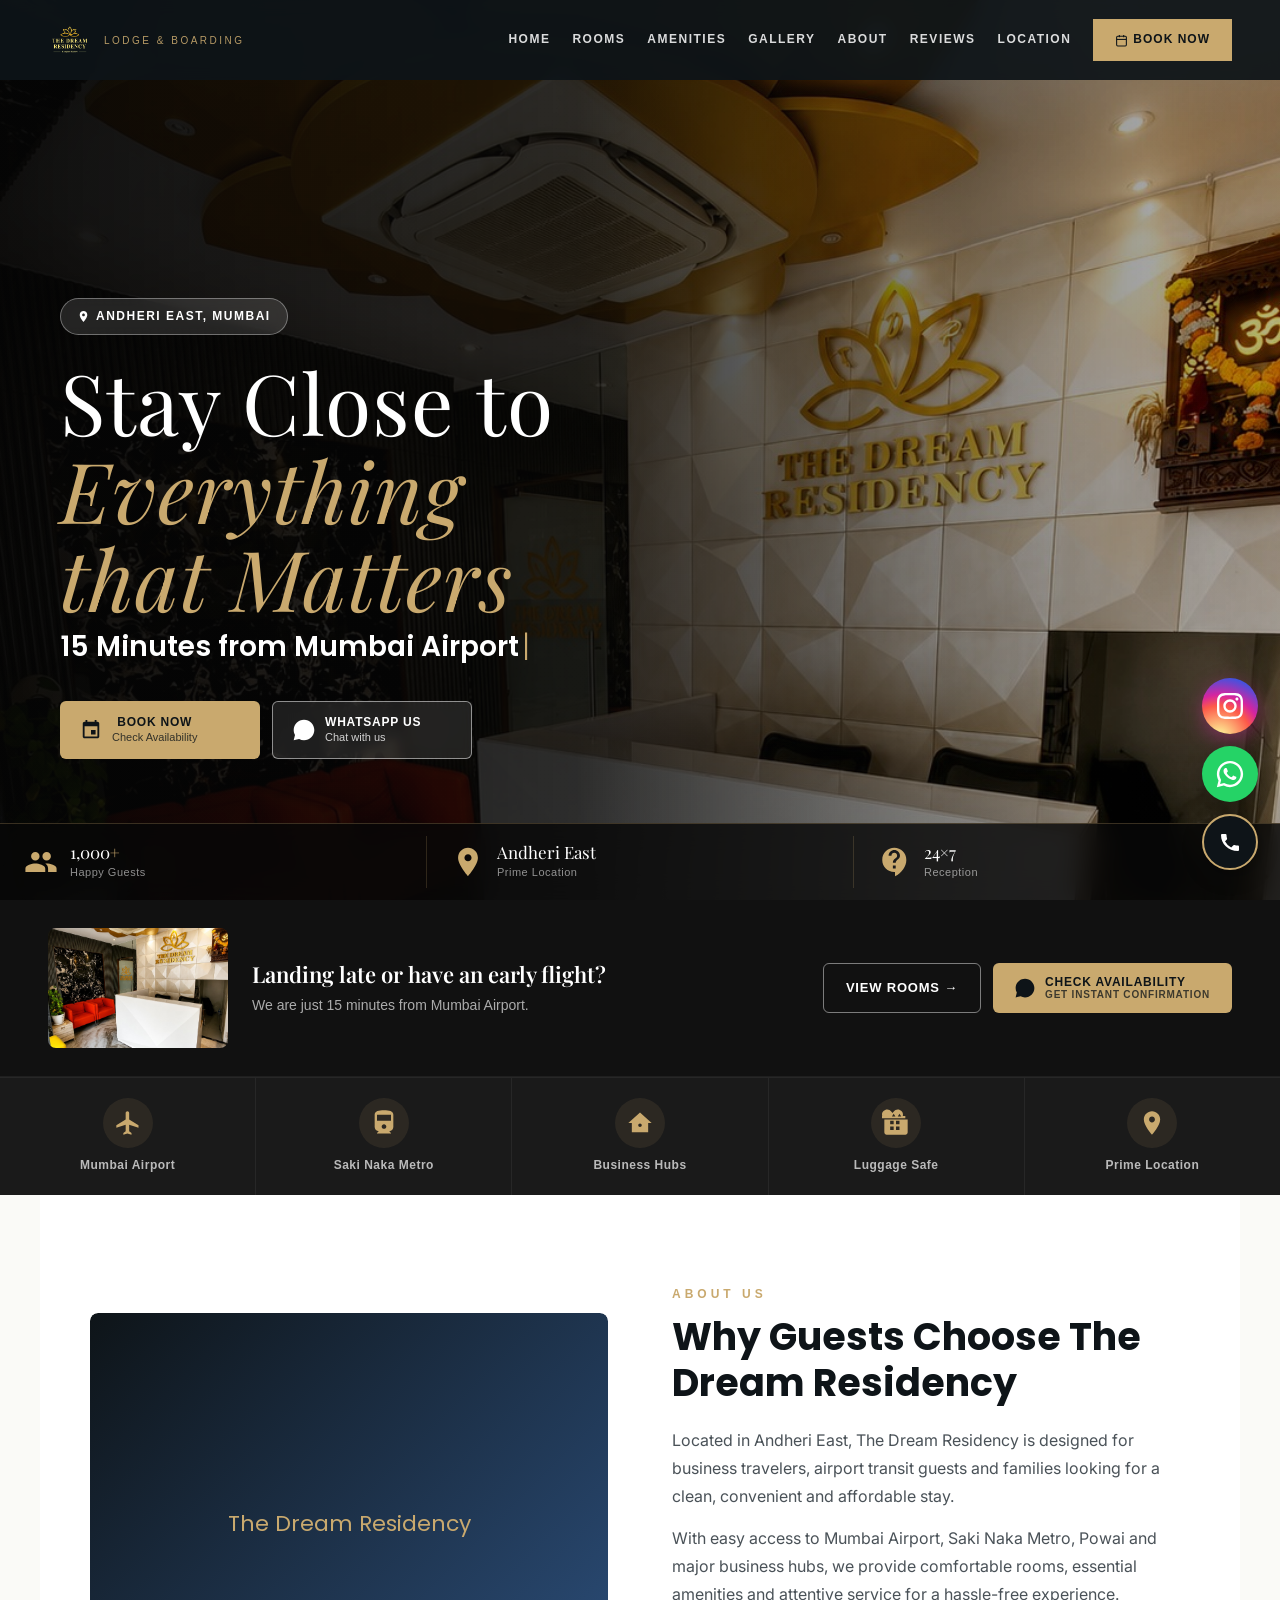
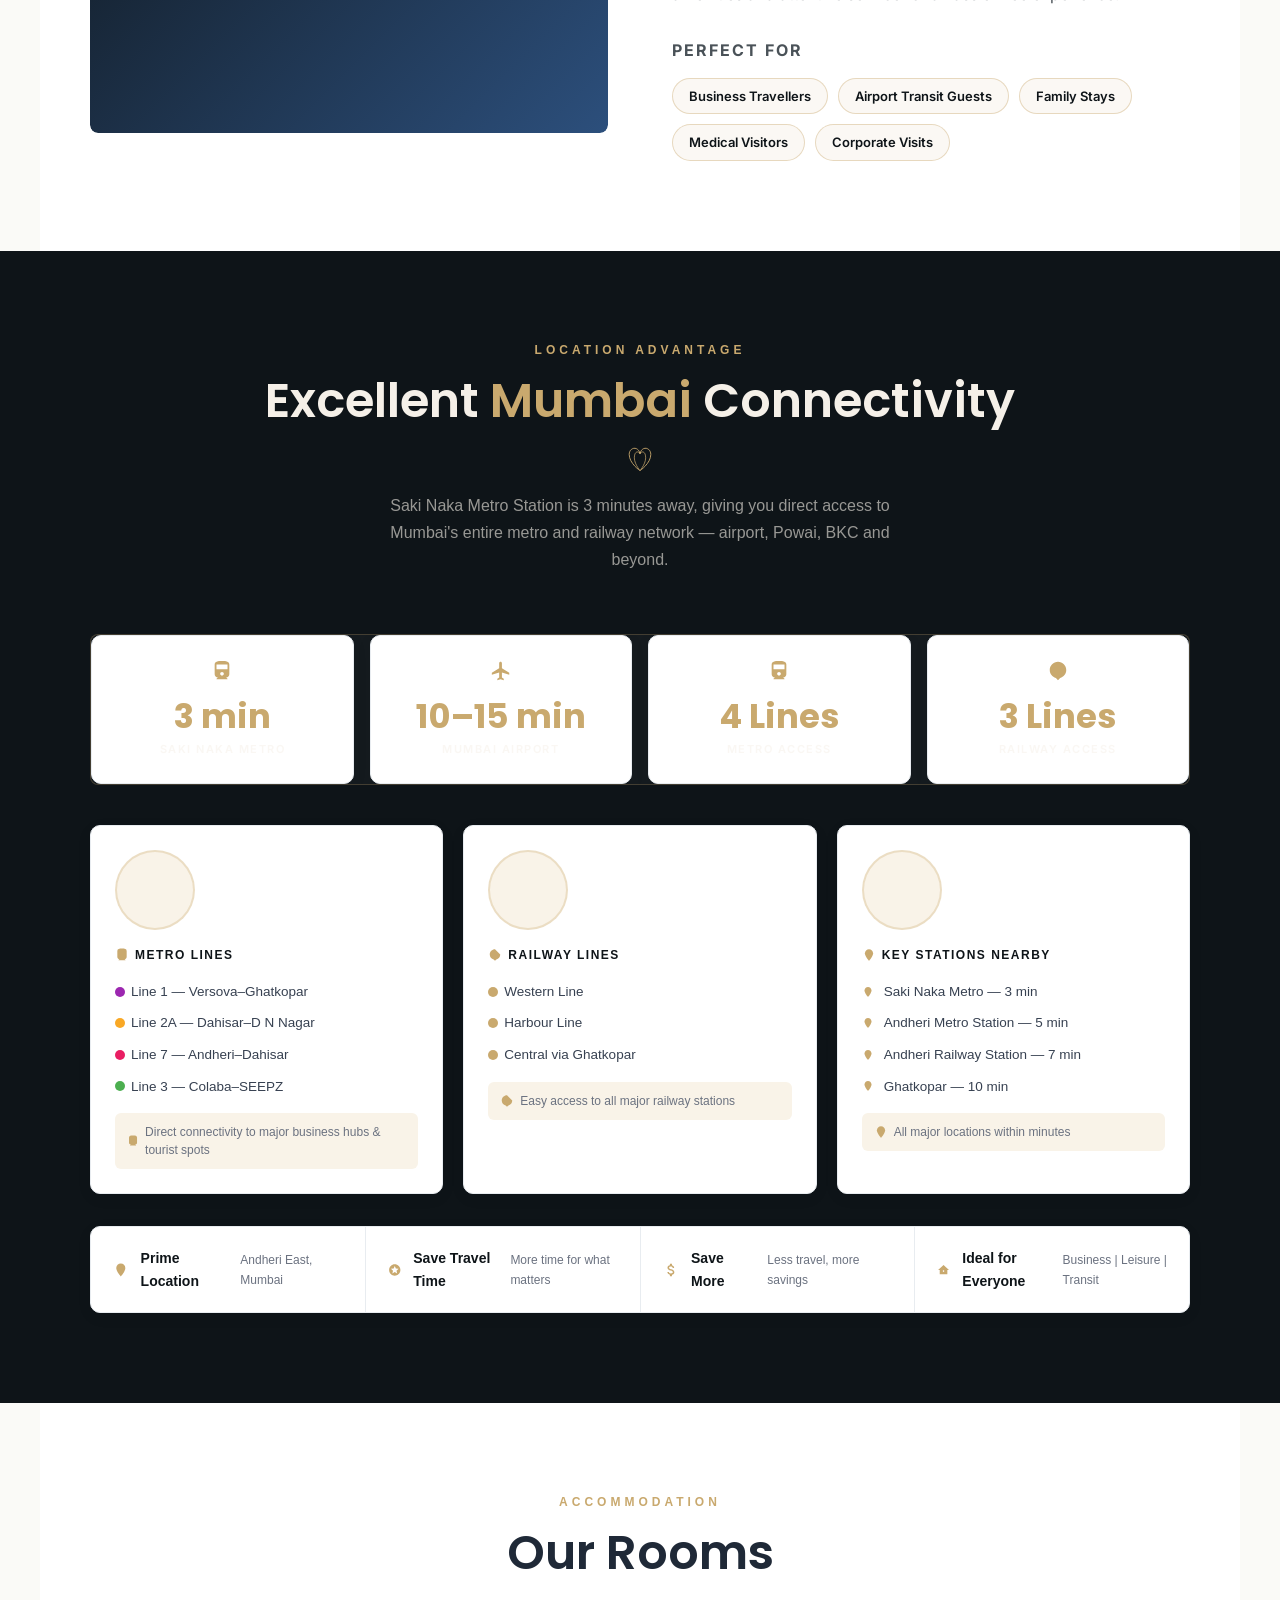
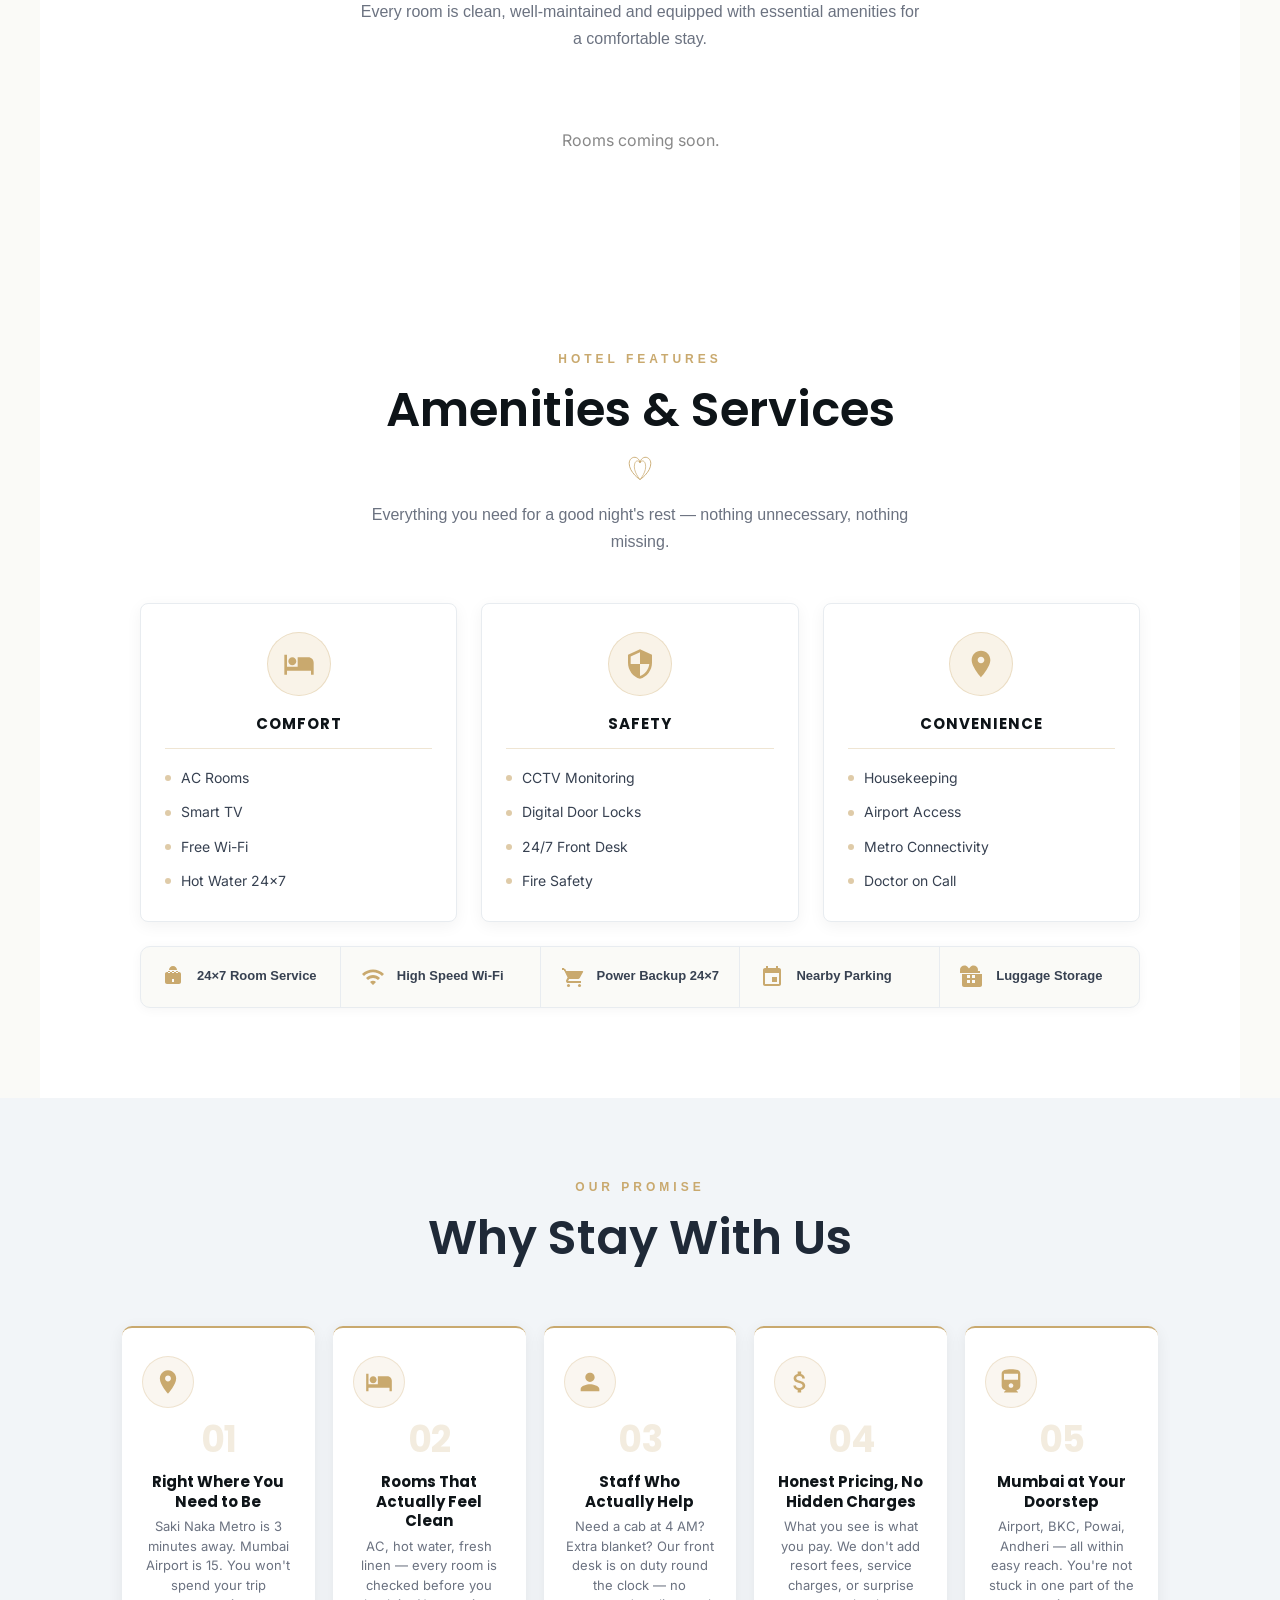
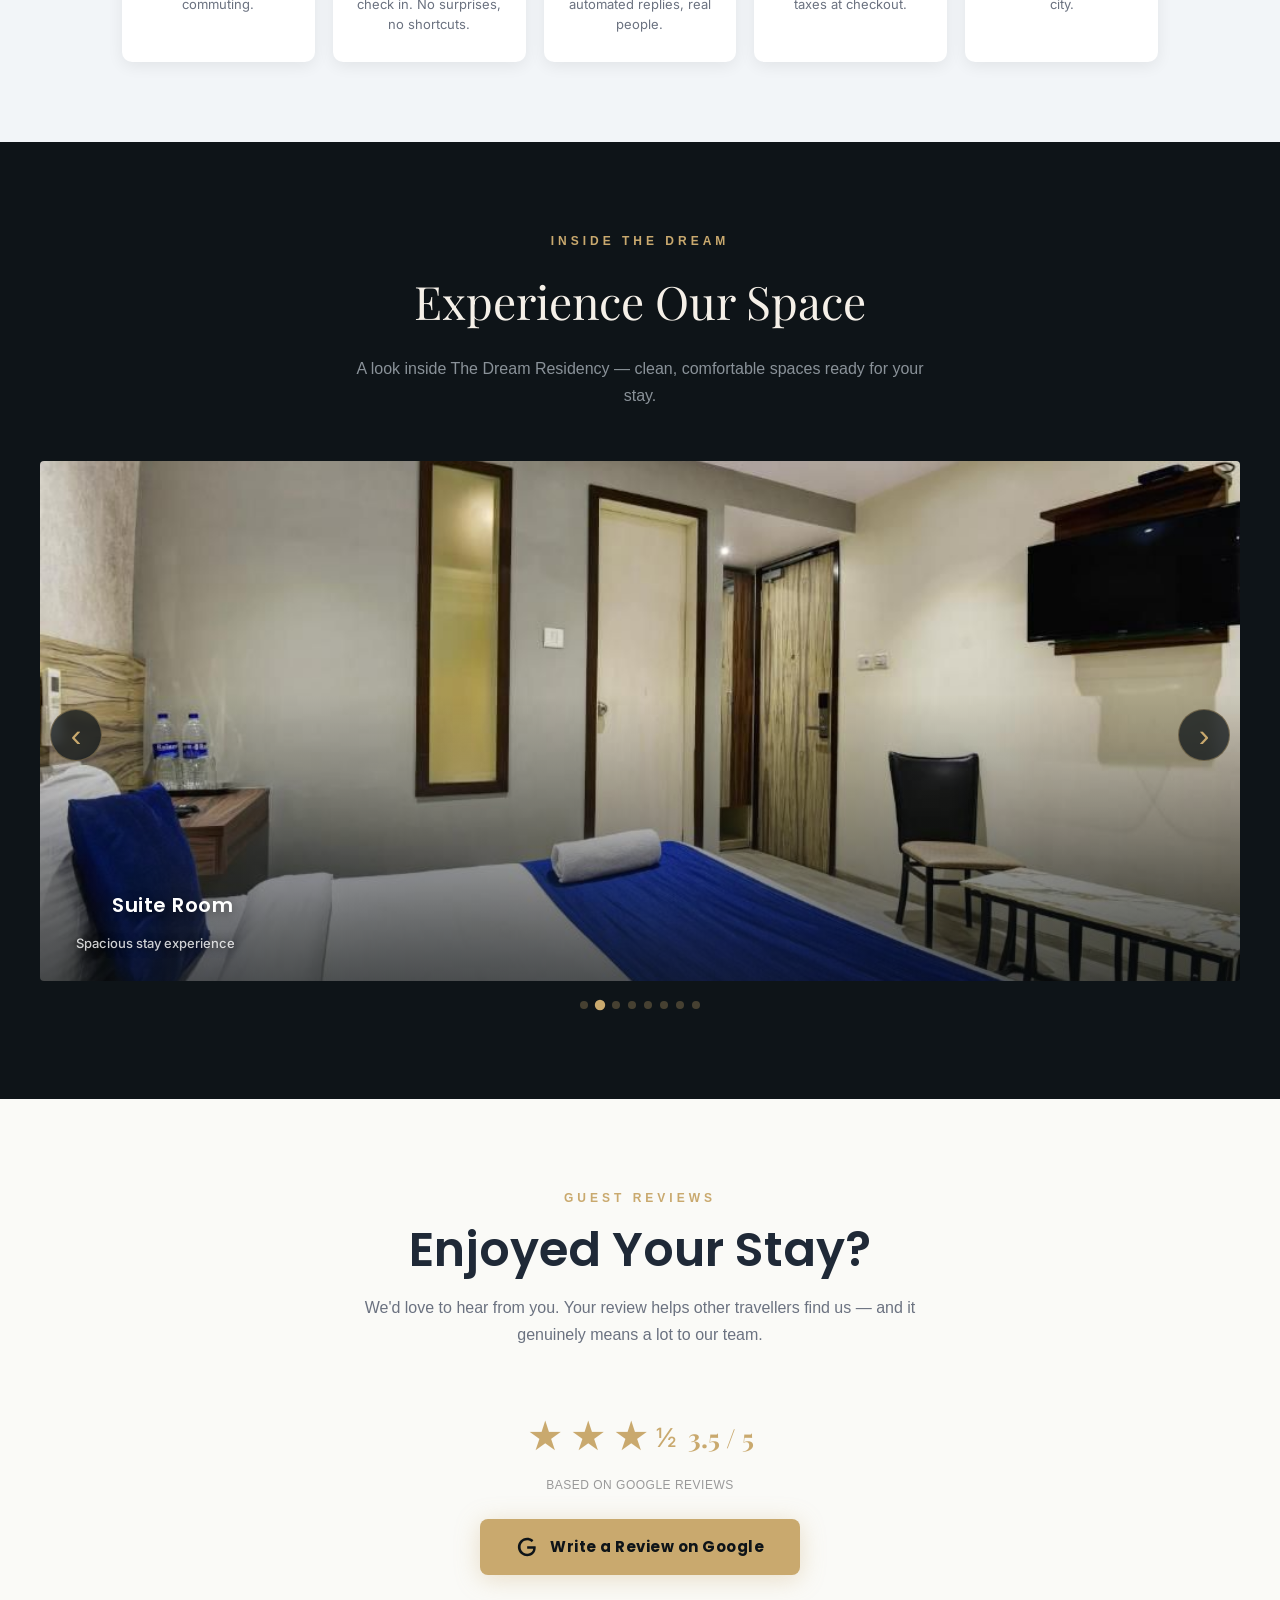
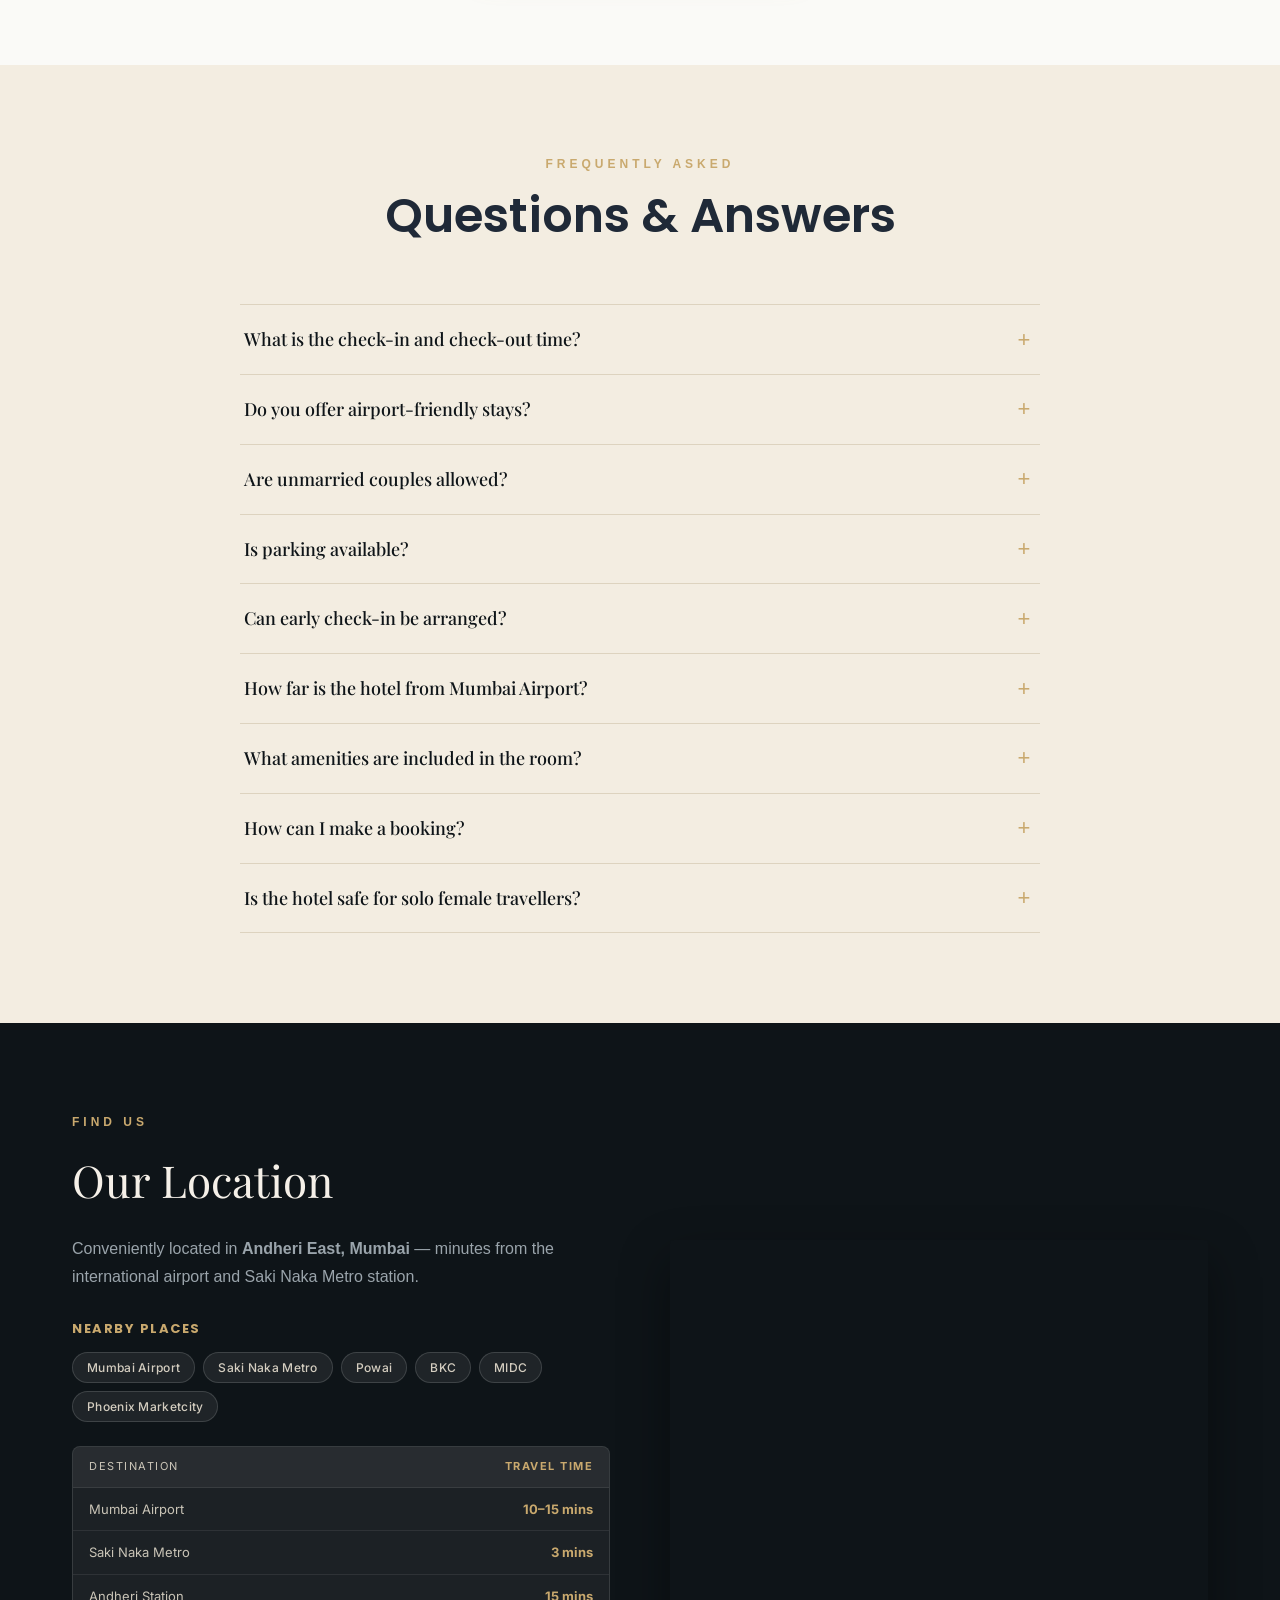
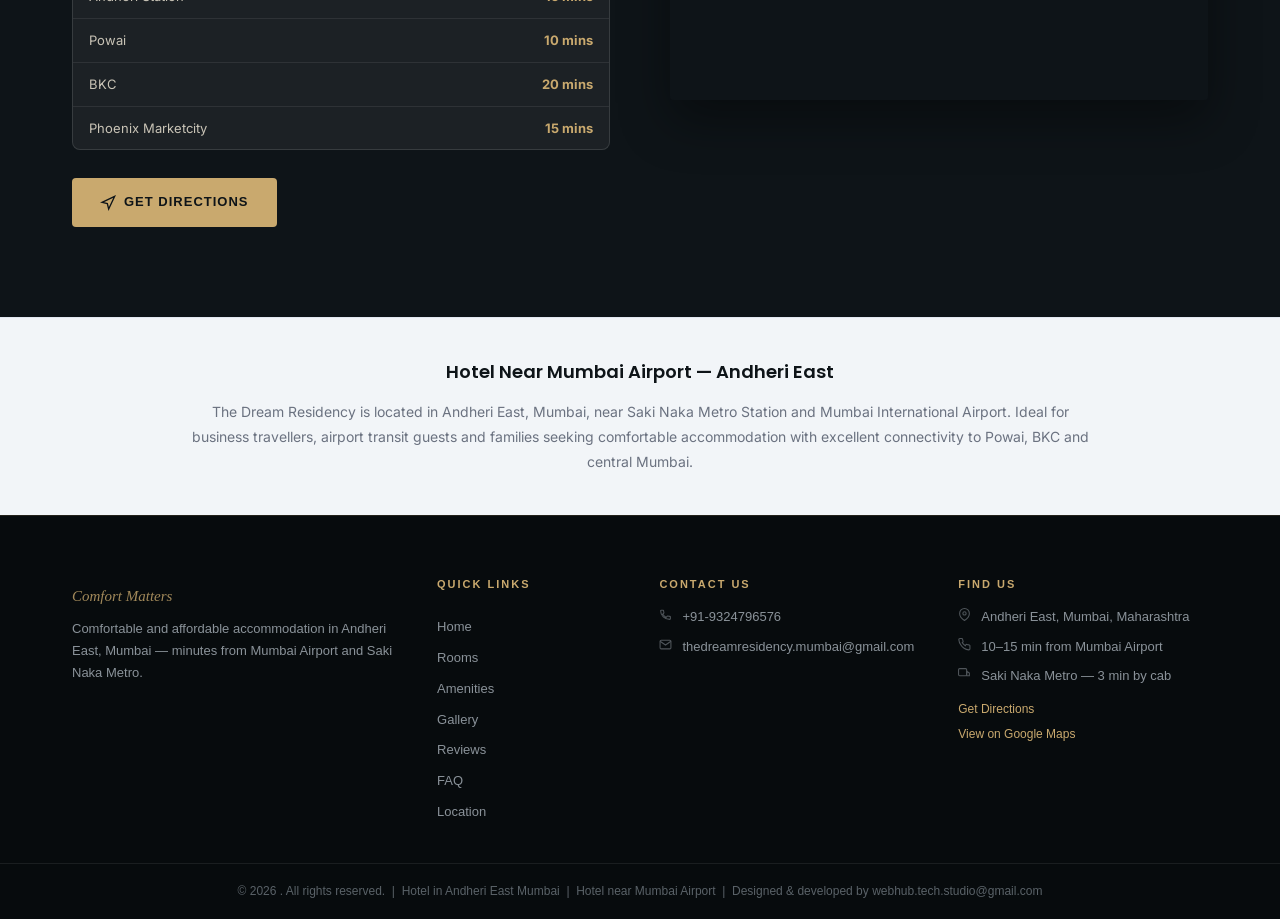
==== public/index.html @ a8d8da25 "first commit" ====
<!doctype html>
<html lang="en">

<head>
  <meta charset="utf-8" />
  <link rel="icon" type="image/png" href="favicon.png" />
  <meta name="viewport" content="width=device-width,initial-scale=1" />

  <!-- SEO -->
  <title>The Dream Residency | Hotel Near Mumbai Airport & Saki Naka Metro | Andheri East</title>
  <meta name="description"
    content="The Dream Residency — comfortable and affordable hotel in Andheri East, Mumbai. Clean AC rooms, near Mumbai Airport (10–15 min), Saki Naka Metro (3 min). Ideal for business, transit & family stays." />
  <meta name="keywords"
    content="Hotel near Mumbai Airport, Hotel Andheri East, Hotel near Saki Naka Metro, The Dream Residency, Budget hotel Mumbai, Hotel near BKC, Hotel near Powai, Airport transit hotel Mumbai, Andheri East accommodation" />
  <meta name="robots" content="index, follow" />
  <meta property="og:title" content="The Dream Residency | Hotel Near Mumbai Airport & Saki Naka Metro" />
  <meta property="og:description"
    content="Comfortable, affordable stays in Andheri East, Mumbai. Clean AC rooms, 10–15 min from airport, 3 min from Saki Naka Metro. Book direct." />
  <meta property="og:type" content="website" />
  <meta property="og:image" content="img/lobby.jpg" />
  <link rel="canonical" href="https://thedreamresidency.in/" />

  <link rel="preconnect" href="https://fonts.googleapis.com">
  <link rel="preconnect" href="https://fonts.gstatic.com" crossorigin>
  <link href="https://fonts.googleapis.com/css2?family=Poppins:wght@400;500;600;700&family=Inter:wght@400;500;600&family=Playfair+Display:wght@400;500;600;700&display=swap" rel="stylesheet">
  <link rel="stylesheet" href="styles.css" />
</head>

<body>

  <!-- ========== ANIMATED LOADER ========== -->
  <div id="siteLoader" class="site-loader">
    <div class="loader-rays">
      <span></span><span></span><span></span><span></span>
      <span></span><span></span><span></span><span></span>
    </div>
    <div class="loader-particles" id="loaderParticles"></div>
    <div class="loader-inner">
      <div class="loader-logo-stage">
        <div class="loader-glow-ring r1"></div>
        <div class="loader-glow-ring r2"></div>
        <div class="loader-glow-ring r3"></div>
        <img src="img/logo.png" alt="The Dream Residency" class="loader-logo" />
      </div>
      <div class="loader-tagline">Comfort Matters</div>
      <div class="loader-bar">
        <div class="loader-bar-fill"></div>
      </div>
    </div>
  </div>

  <!-- ========== FLOATING BUTTONS ========== -->
  <a id="instaBtn" href="https://instagram.com/thedreamresidency" class="float-insta" target="_blank" rel="noopener" aria-label="Follow on Instagram" title="Follow on Instagram">
    <svg xmlns="http://www.w3.org/2000/svg" viewBox="0 0 24 24" width="26" height="26" fill="white"><path d="M12 2.163c3.204 0 3.584.012 4.85.07 3.252.148 4.771 1.691 4.919 4.919.058 1.265.069 1.645.069 4.849 0 3.205-.012 3.584-.069 4.849-.149 3.225-1.664 4.771-4.919 4.919-1.266.058-1.644.07-4.85.07-3.204 0-3.584-.012-4.849-.07-3.26-.149-4.771-1.699-4.919-4.92-.058-1.265-.07-1.644-.07-4.849 0-3.204.013-3.583.07-4.849.149-3.227 1.664-4.771 4.919-4.919 1.266-.057 1.645-.069 4.849-.069zm0-2.163c-3.259 0-3.667.014-4.947.072-4.358.2-6.78 2.618-6.98 6.98-.059 1.281-.073 1.689-.073 4.948 0 3.259.014 3.668.072 4.948.2 4.358 2.618 6.78 6.98 6.98 1.281.058 1.689.072 4.948.072 3.259 0 3.668-.014 4.948-.072 4.354-.2 6.782-2.618 6.979-6.98.059-1.28.073-1.689.073-4.948 0-3.259-.014-3.667-.072-4.947-.196-4.354-2.617-6.78-6.979-6.98-1.281-.059-1.69-.073-4.949-.073zm0 5.838c-3.403 0-6.162 2.759-6.162 6.162s2.759 6.163 6.162 6.163 6.162-2.759 6.162-6.163c0-3.403-2.759-6.162-6.162-6.162zm0 10.162c-2.209 0-4-1.79-4-4 0-2.209 1.791-4 4-4s4 1.791 4 4c0 2.21-1.791 4-4 4zm6.406-11.845c-.796 0-1.441.645-1.441 1.44s.645 1.44 1.441 1.44c.795 0 1.439-.645 1.439-1.44s-.644-1.44-1.439-1.44z"/></svg>
  </a>
  <a id="waBtn" href="#" class="float-wa" target="_blank" rel="noopener" aria-label="Chat on WhatsApp" title="Chat on WhatsApp">
    <svg xmlns="http://www.w3.org/2000/svg" viewBox="0 0 32 32" width="28" height="28" fill="white">
      <path d="M16 1C7.73 1 1 7.73 1 16c0 2.65.69 5.14 1.9 7.31L1 31l7.88-1.87A15 15 0 0 0 16 31c8.27 0 15-6.73 15-15S24.27 1 16 1zm0 27.18a12.17 12.17 0 0 1-6.2-1.7l-.44-.27-4.67 1.1 1.15-4.56-.3-.46A12.2 12.2 0 1 1 16 28.18zm6.67-9.14c-.37-.18-2.16-1.06-2.49-1.18-.33-.12-.57-.18-.81.18-.24.36-.93 1.18-1.14 1.42-.2.24-.42.27-.79.09-.37-.18-1.57-.58-2.99-1.85-1.1-.98-1.85-2.19-2.06-2.56-.22-.36-.02-.56.16-.74.16-.16.37-.43.55-.64.18-.21.24-.36.37-.61.12-.24.06-.45-.03-.63-.09-.18-.81-1.96-1.12-2.68-.3-.7-.6-.6-.81-.61h-.7c-.24 0-.63.09-.96.45-.33.36-1.26 1.23-1.26 3s1.29 3.48 1.47 3.73c.18.24 2.54 3.88 6.15 5.44.86.37 1.53.59 2.05.76.86.27 1.65.23 2.27.14.69-.1 2.16-.88 2.46-1.73.3-.84.3-1.57.21-1.73-.09-.15-.33-.24-.7-.42z" />
    </svg>
  </a>
  <a id="callBtn" href="#" class="float-call" aria-label="Call us" title="Call Us Now">
    <svg xmlns="http://www.w3.org/2000/svg" viewBox="0 0 24 24" width="24" height="24" fill="white">
      <path d="M6.62 10.79a15.05 15.05 0 0 0 6.59 6.59l2.2-2.2a1 1 0 0 1 1.02-.24c1.12.37 2.33.57 3.57.57a1 1 0 0 1 1 1V20a1 1 0 0 1-1 1C10.18 21 3 13.82 3 5a1 1 0 0 1 1-1h3.5a1 1 0 0 1 1 1c0 1.25.2 2.45.57 3.57a1 1 0 0 1-.24 1.02l-2.21 2.2z" />
    </svg>
  </a>

  <!-- ========== NAV ========== -->
  <header class="nav" id="nav">
    <a href="#home" class="logo">
      <img src="img/logo.png" alt="The Dream Residency" class="nav-logo-img" />
      <div class="name">
        <span id="logoName">The Dream Residency</span>
        <span class="nav-lodge">Lodge &amp; Boarding</span>
        <small class="nav-tagline">Comfort Meets Convenience</small>
      </div>
    </a>
    <nav id="navLinks">
      <a href="#home">Home</a>
      <a href="#rooms">Rooms</a>
      <a href="#amenities">Amenities</a>
      <a href="#gallery">Gallery</a>
      <a href="#about">About</a>
      <a href="#reviews">Reviews</a>
      <a href="#location">Location</a>
      <button class="btn-book" onclick="openBookingModal()">
        <svg xmlns="http://www.w3.org/2000/svg" width="13" height="13" viewBox="0 0 24 24" fill="none" stroke="currentColor" stroke-width="2" style="vertical-align:middle;margin-right:5px"><rect x="3" y="4" width="18" height="18" rx="2"/><line x1="16" y1="2" x2="16" y2="6"/><line x1="8" y1="2" x2="8" y2="6"/><line x1="3" y1="10" x2="21" y2="10"/></svg>Book Now
      </button>
    </nav>
    <button class="menu-toggle" onclick="document.getElementById('navLinks').classList.toggle('open')">&#9776;</button>
  </header>

  <!-- ========== HERO V2 ========== -->
  <section id="home" class="hero hero-v2">
    <div class="hero-bg" id="heroBg"></div>
    <div class="hero-v2-overlay"></div>
    <div class="hero-v2-content">
      <div class="hero-v2-pill">
        <svg xmlns="http://www.w3.org/2000/svg" width="13" height="13" viewBox="0 0 24 24" fill="currentColor"><path d="M12 2C8.13 2 5 5.13 5 9c0 5.25 7 13 7 13s7-7.75 7-13c0-3.87-3.13-7-7-7zm0 9.5c-1.38 0-2.5-1.12-2.5-2.5s1.12-2.5 2.5-2.5 2.5 1.12 2.5 2.5-1.12 2.5-2.5 2.5z"/></svg>
        ANDHERI EAST, MUMBAI
      </div>
      <h1 class="hero-v2-headline">
        Stay Close to<br>
        <em class="hero-gold-line">Everything that Matters</em>
      </h1>
      <div class="hero-type-row">
        <span class="hero-typed-text" id="heroTypedV2"></span><span class="hero-type-cursor" aria-hidden="true">|</span>
      </div>
      <div class="hero-v2-ctas">
        <button class="hero-wa-btn hero-wa-btn--primary" onclick="openBookingModal()">
          <svg xmlns="http://www.w3.org/2000/svg" width="22" height="22" viewBox="0 0 24 24" fill="currentColor"><path d="M17 12h-5v5h5v-5zM16 1v2H8V1H6v2H5c-1.11 0-1.99.9-1.99 2L3 19c0 1.1.89 2 2 2h14c1.1 0 2-.9 2-2V5c0-1.1-.9-2-2-2h-1V1h-2zm3 18H5V8h14v11z"/></svg>
          <div class="hero-wa-text"><strong>BOOK NOW</strong><span>Check Availability</span></div>
        </button>
        <a class="hero-wa-btn hero-wa-btn--outline" id="heroCTAWA" href="#">
          <svg xmlns="http://www.w3.org/2000/svg" viewBox="0 0 32 32" width="22" height="22" fill="currentColor"><path d="M16 1C7.73 1 1 7.73 1 16c0 2.65.69 5.14 1.9 7.31L1 31l7.88-1.87A15 15 0 0 0 16 31c8.27 0 15-6.73 15-15S24.27 1 16 1zm6.67 20.04c-.37-.18-2.16-1.06-2.49-1.18-.33-.12-.57-.18-.81.18-.24.36-.93 1.18-1.14 1.42-.2.24-.42.27-.79.09-.37-.18-1.57-.58-2.99-1.85-1.1-.98-1.85-2.19-2.06-2.56-.22-.36-.02-.56.16-.74.16-.16.37-.43.55-.64.18-.21.24-.36.37-.61.12-.24.06-.45-.03-.63-.09-.18-.81-1.96-1.12-2.68-.3-.7-.6-.6-.81-.61h-.7c-.24 0-.63.09-.96.45-.33.36-1.26 1.23-1.26 3s1.29 3.48 1.47 3.73c.18.24 2.54 3.88 6.15 5.44.86.37 1.53.59 2.05.76.86.27 1.65.23 2.27.14.69-.1 2.16-.88 2.46-1.73.3-.84.3-1.57.21-1.73-.09-.15-.33-.24-.7-.42z"/></svg>
          <div class="hero-wa-text"><strong>WHATSAPP US</strong><span>Chat with us</span></div>
        </a>
      </div>
    </div>
    <!-- Stats bar overlaid on hero bottom -->
    <div class="hero-v2-stats">
      <div class="hvs-item">
        <svg class="hvs-ico" xmlns="http://www.w3.org/2000/svg" width="34" height="34" viewBox="0 0 24 24" fill="#c9a96e"><path d="M16 11c1.66 0 2.99-1.34 2.99-3S17.66 5 16 5c-1.66 0-3 1.34-3 3s1.34 3 3 3zm-8 0c1.66 0 2.99-1.34 2.99-3S9.66 5 8 5C6.34 5 5 6.34 5 8s1.34 3 3 3zm0 2c-2.33 0-7 1.17-7 3.5V19h14v-2.5c0-2.33-4.67-3.5-7-3.5zm8 0c-.29 0-.62.02-.97.05 1.16.84 1.97 1.97 1.97 3.45V19h6v-2.5c0-2.33-4.67-3.5-7-3.5z"/></svg>
        <div><div class="hvs-num"><span id="guestCount">100</span><span id="guestPlus" class="guest-plus">+</span></div><div class="hvs-lbl">Happy Guests</div></div>
      </div>
      <div class="hvs-sep"></div>
      <div class="hvs-item">
        <svg class="hvs-ico hvs-loc-ico" xmlns="http://www.w3.org/2000/svg" width="34" height="34" viewBox="0 0 24 24" fill="#c9a96e"><path d="M12 2C8.13 2 5 5.13 5 9c0 5.25 7 13 7 13s7-7.75 7-13c0-3.87-3.13-7-7-7zm0 9.5c-1.38 0-2.5-1.12-2.5-2.5s1.12-2.5 2.5-2.5 2.5 1.12 2.5 2.5-1.12 2.5-2.5 2.5z"/></svg>
        <div><div class="hvs-num">Andheri East</div><div class="hvs-lbl">Prime Location</div></div>
      </div>
      <div class="hvs-sep"></div>
      <div class="hvs-item">
        <svg class="hvs-ico" xmlns="http://www.w3.org/2000/svg" width="34" height="34" viewBox="0 0 24 24" fill="#c9a96e"><path d="M11.5 2C6.81 2 3 5.81 3 10.5S6.81 19 11.5 19h.5v3c4.86-2.34 8-7 8-11.5C20 5.81 16.19 2 11.5 2zm1 14.5h-2v-2h2v2zm0-4h-2c0-3.25 3-3 3-5 0-1.1-.9-2-2-2s-2 .9-2 2h-2c0-2.21 1.79-4 4-4s4 1.79 4 4c0 2.5-3 2.75-3 5z"/></svg>
        <div><div class="hvs-num">24×7</div><div class="hvs-lbl">Reception</div></div>
      </div>
    </div>
  </section>

  <!-- ========== AIRPORT BANNER ========== -->
  <section class="airport-section">
    <div class="airport-banner">
      <div class="airport-banner-img">
        <img src="img/lobby.jpg" alt="Mumbai Airport proximity" />
      </div>
      <div class="airport-banner-text">
        <h3>Landing late or have an early flight?</h3>
        <p>We are just 15 minutes from Mumbai Airport.</p>
      </div>
      <div class="airport-banner-actions">
        <a href="#rooms" class="airport-btn-outline">VIEW ROOMS &rarr;</a>
        <a class="airport-btn-gold" id="airportCTAWA" href="#">
          <svg xmlns="http://www.w3.org/2000/svg" viewBox="0 0 32 32" width="20" height="20" fill="currentColor"><path d="M16 1C7.73 1 1 7.73 1 16c0 2.65.69 5.14 1.9 7.31L1 31l7.88-1.87A15 15 0 0 0 16 31c8.27 0 15-6.73 15-15S24.27 1 16 1zm6.67 20.04c-.37-.18-2.16-1.06-2.49-1.18-.33-.12-.57-.18-.81.18-.24.36-.93 1.18-1.14 1.42-.2.24-.42.27-.79.09-.37-.18-1.57-.58-2.99-1.85-1.1-.98-1.85-2.19-2.06-2.56-.22-.36-.02-.56.16-.74.16-.16.37-.43.55-.64.18-.21.24-.36.37-.61.12-.24.06-.45-.03-.63-.09-.18-.81-1.96-1.12-2.68-.3-.7-.6-.6-.81-.61h-.7c-.24 0-.63.09-.96.45-.33.36-1.26 1.23-1.26 3s1.29 3.48 1.47 3.73c.18.24 2.54 3.88 6.15 5.44.86.37 1.53.59 2.05.76.86.27 1.65.23 2.27.14.69-.1 2.16-.88 2.46-1.73.3-.84.3-1.57.21-1.73-.09-.15-.33-.24-.7-.42z"/></svg>
          <div><strong>CHECK AVAILABILITY</strong><span>Get Instant Confirmation</span></div>
        </a>
      </div>
    </div>
    <div class="hero-icon-strip">
      <div class="his-item">
        <div class="his-icon-wrap"><svg xmlns="http://www.w3.org/2000/svg" width="28" height="28" viewBox="0 0 24 24" fill="#c9a96e"><path d="M21 16v-2l-8-5V3.5c0-.83-.67-1.5-1.5-1.5S10 2.67 10 3.5V9l-8 5v2l8-2.5V19l-2 1.5V22l3.5-1 3.5 1v-1.5L13 19v-5.5l8 2.5z"/></svg></div>
        <span>Mumbai Airport</span>
      </div>
      <div class="his-item">
        <div class="his-icon-wrap"><svg xmlns="http://www.w3.org/2000/svg" width="28" height="28" viewBox="0 0 24 24" fill="#c9a96e"><path d="M4 15.5C4 17.43 5.57 19 7.5 19L6 20.5v.5h12v-.5L16.5 19c1.93 0 3.5-1.57 3.5-3.5V5c0-3.5-3.58-4-8-4s-8 .5-8 4v10.5zm8 1.5c-1.1 0-2-.9-2-2s.9-2 2-2 2 .9 2 2-.9 2-2 2zm6-7H6V5h12v5z"/></svg></div>
        <span>Saki Naka Metro</span>
      </div>
      <div class="his-item">
        <div class="his-icon-wrap"><svg xmlns="http://www.w3.org/2000/svg" width="28" height="28" viewBox="0 0 24 24" fill="#c9a96e"><path d="M12 3L2 12h3v8h14v-8h3L12 3zm0 12.5c-.83 0-1.5-.67-1.5-1.5s.67-1.5 1.5-1.5 1.5.67 1.5 1.5-.67 1.5-1.5 1.5z"/></svg></div>
        <span>Business Hubs</span>
      </div>
      <div class="his-item">
        <div class="his-icon-wrap"><svg xmlns="http://www.w3.org/2000/svg" width="28" height="28" viewBox="0 0 24 24" fill="#c9a96e"><path d="M20 6h-2.18c.07-.44.18-.88.18-1.33C18 2.54 15.96.5 13.5.5c-1.4 0-2.63.69-3.4 1.74L9 3.5 7.9 2.24C7.13 1.19 5.9.5 4.5.5 2.04.5 0 2.54 0 4.67c0 .45.11.89.18 1.33H0v2h20v-2zm-8.5.5h-3l1.5-2.5L11.5 6.5zm5 0h-3l1.5-2.5 1.5 2.5zM2 9v11c0 1.1.9 2 2 2h16c1.1 0 2-.9 2-2V9H2zm8 9H7v-3h3v3zm0-5H7v-3h3v3zm5 5h-3v-3h3v3zm0-5h-3v-3h3v3z"/></svg></div>
        <span>Luggage Safe</span>
      </div>
      <div class="his-item">
        <div class="his-icon-wrap"><svg xmlns="http://www.w3.org/2000/svg" width="28" height="28" viewBox="0 0 24 24" fill="#c9a96e"><path d="M12 2C8.13 2 5 5.13 5 9c0 5.25 7 13 7 13s7-7.75 7-13c0-3.87-3.13-7-7-7zm0 9.5c-1.38 0-2.5-1.12-2.5-2.5s1.12-2.5 2.5-2.5 2.5 1.12 2.5 2.5-1.12 2.5-2.5 2.5z"/></svg></div>
        <span>Prime Location</span>
      </div>
    </div>
  </section>

  <!-- ========== ABOUT ========== -->
  <section id="about" class="section about-section">
    <div class="about-inner">
      <div id="aboutImgWrap" class="about-img-wrap reveal reveal-left">
        <div class="about-img-placeholder">The Dream Residency</div>
      </div>
      <div class="about-text-col reveal reveal-right">
        <span class="eyebrow">About Us</span>
        <h2>Why Guests Choose The Dream Residency</h2>
        <p>Located in Andheri East, The Dream Residency is designed for business travelers, airport transit guests and families looking for a clean, convenient and affordable stay.</p>
        <p>With easy access to Mumbai Airport, Saki Naka Metro, Powai and major business hubs, we provide comfortable rooms, essential amenities and attentive service for a hassle-free experience.</p>
        <div class="perfect-for">
          <p class="pf-label">Perfect For</p>
          <div class="pf-chips">
            <span>Business Travellers</span>
            <span>Airport Transit Guests</span>
            <span>Family Stays</span>
            <span>Medical Visitors</span>
            <span>Corporate Visits</span>
          </div>
        </div>
      </div>
    </div>
  </section>

  <!-- ========== CONNECTIVITY ========== -->
  <section class="connectivity-section">
    <div class="connectivity-inner">
      <div class="section-title reveal reveal-up">
        <span class="eyebrow">Location Advantage</span>
        <h2>Excellent <span class="conn-gold">Mumbai</span> Connectivity</h2>
        <div class="section-lotus" aria-hidden="true">
          <svg xmlns="http://www.w3.org/2000/svg" width="36" height="36" viewBox="0 0 100 100" fill="none"><path d="M50 85 C50 85 20 65 20 40 C20 28 30 20 40 24 C44 26 48 30 50 36 C52 30 56 26 60 24 C70 20 80 28 80 40 C80 65 50 85 50 85Z" stroke="#c9a96e" stroke-width="2.5" fill="none"/><path d="M50 85 C50 85 30 62 35 42 C37 34 42 30 50 36 C58 30 63 34 65 42 C70 62 50 85 50 85Z" stroke="#c9a96e" stroke-width="2" fill="none"/><circle cx="50" cy="36" r="3" fill="#c9a96e"/></svg>
        </div>
        <p class="section-sub">Saki Naka Metro Station is 3 minutes away, giving you direct access to Mumbai's entire metro and railway network — airport, Powai, BKC and beyond.</p>
      </div>

      <div class="conn-stat-row reveal-stagger">
        <div class="conn-stat-card">
          <div class="conn-stat-ico"><svg xmlns="http://www.w3.org/2000/svg" width="22" height="22" viewBox="0 0 24 24" fill="#c9a96e"><path d="M4 15.5C4 17.43 5.57 19 7.5 19L6 20.5v.5h12v-.5L16.5 19c1.93 0 3.5-1.57 3.5-3.5V5c0-3.5-3.58-4-8-4s-8 .5-8 4v10.5zm8 1.5c-1.1 0-2-.9-2-2s.9-2 2-2 2 .9 2 2-.9 2-2 2zm6-7H6V5h12v5z"/></svg></div>
          <div class="conn-stat-num">3 min</div>
          <div class="conn-stat-label">SAKI NAKA METRO</div>
        </div>
        <div class="conn-stat-card">
          <div class="conn-stat-ico"><svg xmlns="http://www.w3.org/2000/svg" width="22" height="22" viewBox="0 0 24 24" fill="#c9a96e"><path d="M21 16v-2l-8-5V3.5c0-.83-.67-1.5-1.5-1.5S10 2.67 10 3.5V9l-8 5v2l8-2.5V19l-2 1.5V22l3.5-1 3.5 1v-1.5L13 19v-5.5l8 2.5z"/></svg></div>
          <div class="conn-stat-num">10–15 min</div>
          <div class="conn-stat-label">MUMBAI AIRPORT</div>
        </div>
        <div class="conn-stat-card">
          <div class="conn-stat-ico"><svg xmlns="http://www.w3.org/2000/svg" width="22" height="22" viewBox="0 0 24 24" fill="#c9a96e"><path d="M4 15.5C4 17.43 5.57 19 7.5 19L6 20.5v.5h12v-.5L16.5 19c1.93 0 3.5-1.57 3.5-3.5V5c0-3.5-3.58-4-8-4s-8 .5-8 4v10.5zm8 1.5c-1.1 0-2-.9-2-2s.9-2 2-2 2 .9 2 2-.9 2-2 2zm6-7H6V5h12v5z"/></svg></div>
          <div class="conn-stat-num">4 Lines</div>
          <div class="conn-stat-label">METRO ACCESS</div>
        </div>
        <div class="conn-stat-card">
          <div class="conn-stat-ico"><svg xmlns="http://www.w3.org/2000/svg" width="22" height="22" viewBox="0 0 24 24" fill="#c9a96e"><path d="M12 2c-4.97 0-9 4.03-9 9 0 4.17 2.84 7.67 6.69 8.69L12 22l2.31-2.31C18.16 18.67 21 15.17 21 11c0-4.97-4.03-9-9-9z"/></svg></div>
          <div class="conn-stat-num">3 Lines</div>
          <div class="conn-stat-label">RAILWAY ACCESS</div>
        </div>
      </div>

      <div class="conn-grid-v2 reveal-stagger">
        <div class="conn-card-v2">
          <div class="conn-card-imgbox" id="connImgMetro">
            <img src="https://cdn.pnggallery.com/wp-content/uploads/mumbai-metro-logo-04.png" alt="Mumbai Metro" style="width:100%;height:100%;object-fit:contain;border-radius:inherit;padding:8px;background:#fff;" onerror="this.style.display='none'" />
          </div>
          <h4 class="conn-card-head">
            <svg xmlns="http://www.w3.org/2000/svg" width="14" height="14" viewBox="0 0 24 24" fill="#c9a96e" style="margin-right:6px;vertical-align:middle"><path d="M4 15.5C4 17.43 5.57 19 7.5 19L6 20.5v.5h12v-.5L16.5 19c1.93 0 3.5-1.57 3.5-3.5V5c0-3.5-3.58-4-8-4s-8 .5-8 4v10.5z"/></svg>
            METRO LINES
          </h4>
          <ul class="conn-card-list">
            <li><span class="metro-dot" style="background:#9c27b0"></span>Line 1 — Versova–Ghatkopar</li>
            <li><span class="metro-dot" style="background:#f9a825"></span>Line 2A — Dahisar–D N Nagar</li>
            <li><span class="metro-dot" style="background:#e91e63"></span>Line 7 — Andheri–Dahisar</li>
            <li><span class="metro-dot" style="background:#4caf50"></span>Line 3 — Colaba–SEEPZ</li>
          </ul>
          <div class="conn-card-note">
            <svg xmlns="http://www.w3.org/2000/svg" width="14" height="14" viewBox="0 0 24 24" fill="#c9a96e"><path d="M4 15.5C4 17.43 5.57 19 7.5 19L6 20.5v.5h12v-.5L16.5 19c1.93 0 3.5-1.57 3.5-3.5V5c0-3.5-3.58-4-8-4s-8 .5-8 4v10.5z"/></svg>
            Direct connectivity to major business hubs &amp; tourist spots
          </div>
        </div>
        <div class="conn-card-v2">
          <div class="conn-card-imgbox" id="connImgRailway">
            <img src="https://e7.pngegg.com/pngimages/1022/336/png-clipart-train-rail-transport-m-indicator-mumbai-suburban-railway-public-transport-timetable-train-text-trademark-thumbnail.png" alt="Mumbai Suburban Railway" style="width:100%;height:100%;object-fit:contain;border-radius:inherit;padding:8px;background:#fff;" onerror="this.style.display='none'" />
          </div>
          <h4 class="conn-card-head">
            <svg xmlns="http://www.w3.org/2000/svg" width="14" height="14" viewBox="0 0 24 24" fill="#c9a96e" style="margin-right:6px;vertical-align:middle"><path d="M12 2c-4.97 0-9 4.03-9 9 0 4.17 2.84 7.67 6.69 8.69L12 22l2.31-2.31C18.16 18.67 21 15.17 21 11z"/></svg>
            RAILWAY LINES
          </h4>
          <ul class="conn-card-list">
            <li><span class="metro-dot" style="background:#c9a96e"></span>Western Line</li>
            <li><span class="metro-dot" style="background:#c9a96e"></span>Harbour Line</li>
            <li><span class="metro-dot" style="background:#c9a96e"></span>Central via Ghatkopar</li>
          </ul>
          <div class="conn-card-note">
            <svg xmlns="http://www.w3.org/2000/svg" width="14" height="14" viewBox="0 0 24 24" fill="#c9a96e"><path d="M12 2c-4.97 0-9 4.03-9 9 0 4.17 2.84 7.67 6.69 8.69L12 22l2.31-2.31C18.16 18.67 21 15.17 21 11z"/></svg>
            Easy access to all major railway stations
          </div>
        </div>
        <div class="conn-card-v2">
          <div class="conn-card-imgbox" id="connImgStations">
            <img src="https://planetofhotels.com/guide/sites/default/files/styles/paragraph__hero_banner__hb_image__1880bp/public/hero_banner/station.jpg" alt="Key Stations" style="width:100%;height:100%;object-fit:cover;border-radius:inherit;" onerror="this.style.display='none'" />
          </div>
          <h4 class="conn-card-head">
            <svg xmlns="http://www.w3.org/2000/svg" width="14" height="14" viewBox="0 0 24 24" fill="#c9a96e" style="margin-right:6px;vertical-align:middle"><path d="M12 2C8.13 2 5 5.13 5 9c0 5.25 7 13 7 13s7-7.75 7-13c0-3.87-3.13-7-7-7z"/></svg>
            KEY STATIONS NEARBY
          </h4>
          <ul class="conn-card-list">
            <li><svg xmlns="http://www.w3.org/2000/svg" width="12" height="12" viewBox="0 0 24 24" fill="#c9a96e" style="margin-right:4px"><path d="M12 2C8.13 2 5 5.13 5 9c0 5.25 7 13 7 13s7-7.75 7-13c0-3.87-3.13-7-7-7z"/></svg>Saki Naka Metro — 3 min</li>
            <li><svg xmlns="http://www.w3.org/2000/svg" width="12" height="12" viewBox="0 0 24 24" fill="#c9a96e" style="margin-right:4px"><path d="M12 2C8.13 2 5 5.13 5 9c0 5.25 7 13 7 13s7-7.75 7-13c0-3.87-3.13-7-7-7z"/></svg>Andheri Metro Station — 5 min</li>
            <li><svg xmlns="http://www.w3.org/2000/svg" width="12" height="12" viewBox="0 0 24 24" fill="#c9a96e" style="margin-right:4px"><path d="M12 2C8.13 2 5 5.13 5 9c0 5.25 7 13 7 13s7-7.75 7-13c0-3.87-3.13-7-7-7z"/></svg>Andheri Railway Station — 7 min</li>
            <li><svg xmlns="http://www.w3.org/2000/svg" width="12" height="12" viewBox="0 0 24 24" fill="#c9a96e" style="margin-right:4px"><path d="M12 2C8.13 2 5 5.13 5 9c0 5.25 7 13 7 13s7-7.75 7-13c0-3.87-3.13-7-7-7z"/></svg>Ghatkopar — 10 min</li>
          </ul>
          <div class="conn-card-note">
            <svg xmlns="http://www.w3.org/2000/svg" width="14" height="14" viewBox="0 0 24 24" fill="#c9a96e"><path d="M12 2C8.13 2 5 5.13 5 9c0 5.25 7 13 7 13s7-7.75 7-13c0-3.87-3.13-7-7-7z"/></svg>
            All major locations within minutes
          </div>
        </div>
      </div>

      <div class="conn-highlights reveal-stagger">
        <div class="conn-hl">
          <svg xmlns="http://www.w3.org/2000/svg" width="18" height="18" viewBox="0 0 24 24" fill="#c9a96e"><path d="M12 2C8.13 2 5 5.13 5 9c0 5.25 7 13 7 13s7-7.75 7-13c0-3.87-3.13-7-7-7z"/></svg>
          <strong>Prime Location</strong><span>Andheri East, Mumbai</span>
        </div>
        <div class="conn-hl">
          <svg xmlns="http://www.w3.org/2000/svg" width="18" height="18" viewBox="0 0 24 24" fill="#c9a96e"><path d="M11.99 2C6.47 2 2 6.48 2 12s4.47 10 9.99 10C17.52 22 22 17.52 22 12S17.52 2 11.99 2zm4.24 16L12 15.45 7.77 18l1.12-4.81-3.73-3.23 4.92-.42L12 5l1.92 4.53 4.92.42-3.73 3.23L16.23 18z"/></svg>
          <strong>Save Travel Time</strong><span>More time for what matters</span>
        </div>
        <div class="conn-hl">
          <svg xmlns="http://www.w3.org/2000/svg" width="18" height="18" viewBox="0 0 24 24" fill="#c9a96e"><path d="M11.8 10.9c-2.27-.59-3-1.2-3-2.15 0-1.09 1.01-1.85 2.7-1.85 1.78 0 2.44.85 2.5 2.1h2.21c-.07-1.72-1.12-3.3-3.21-3.81V3h-3v2.16c-1.94.42-3.5 1.68-3.5 3.61 0 2.31 1.91 3.46 4.7 4.13 2.5.6 3 1.48 3 2.41 0 .69-.49 1.79-2.7 1.79-2.06 0-2.87-.92-2.98-2.1h-2.2c.12 2.19 1.76 3.42 3.68 3.83V21h3v-2.15c1.95-.37 3.5-1.5 3.5-3.55 0-2.84-2.43-3.81-4.7-4.4z"/></svg>
          <strong>Save More</strong><span>Less travel, more savings</span>
        </div>
        <div class="conn-hl">
          <svg xmlns="http://www.w3.org/2000/svg" width="18" height="18" viewBox="0 0 24 24" fill="#c9a96e"><path d="M12 3L2 12h3v8h14v-8h3L12 3zm0 12.5c-.83 0-1.5-.67-1.5-1.5s.67-1.5 1.5-1.5 1.5.67 1.5 1.5-.67 1.5-1.5 1.5z"/></svg>
          <strong>Ideal for Everyone</strong><span>Business | Leisure | Transit</span>
        </div>
      </div>
    </div>
  </section>

  <!-- ========== ROOMS ========== -->
  <section id="rooms" class="section rooms-section">
    <div style="max-width:1200px;margin:0 auto;">
      <div class="section-title reveal reveal-up">
        <span class="eyebrow">Accommodation</span>
        <h2>Our Rooms</h2>
        <p class="section-sub">Every room is clean, well-maintained and equipped with essential amenities for a comfortable stay.</p>
      </div>
      <div id="roomsGrid" class="rooms-grid reveal-stagger"></div>
    </div>
  </section>

  <!-- ========== AMENITIES ========== -->
  <section id="amenities" class="section amenities-section">
    <div style="max-width:1100px;margin:0 auto;">
      <div class="section-title reveal reveal-up">
        <span class="eyebrow">Hotel Features</span>
        <h2>Amenities &amp; Services</h2>
        <div class="section-lotus" aria-hidden="true">
          <svg xmlns="http://www.w3.org/2000/svg" width="36" height="36" viewBox="0 0 100 100" fill="none"><path d="M50 85 C50 85 20 65 20 40 C20 28 30 20 40 24 C44 26 48 30 50 36 C52 30 56 26 60 24 C70 20 80 28 80 40 C80 65 50 85 50 85Z" stroke="#c9a96e" stroke-width="2.5" fill="none"/><path d="M50 85 C50 85 30 62 35 42 C37 34 42 30 50 36 C58 30 63 34 65 42 C70 62 50 85 50 85Z" stroke="#c9a96e" stroke-width="2" fill="none"/><circle cx="50" cy="36" r="3" fill="#c9a96e"/></svg>
        </div>
        <p class="section-sub">Everything you need for a good night's rest — nothing unnecessary, nothing missing.</p>
      </div>
      <div class="amenities-3col reveal-stagger">
        <div class="amen-group">
          <div class="amen-group-icon">
            <svg xmlns="http://www.w3.org/2000/svg" width="32" height="32" viewBox="0 0 24 24" fill="#c9a96e"><path d="M7 13c1.66 0 3-1.34 3-3S8.66 7 7 7s-3 1.34-3 3 1.34 3 3 3zm12-6h-8v7H3V5H1v15h2v-3h18v3h2v-9c0-2.21-1.79-4-4-4z"/></svg>
          </div>
          <h4 class="amen-group-head">Comfort</h4>
          <ul class="amen-list">
            <li>AC Rooms</li>
            <li>Smart TV</li>
            <li>Free Wi-Fi</li>
            <li>Hot Water 24×7</li>
          </ul>
        </div>
        <div class="amen-group">
          <div class="amen-group-icon">
            <svg xmlns="http://www.w3.org/2000/svg" width="32" height="32" viewBox="0 0 24 24" fill="#c9a96e"><path d="M12 1L3 5v6c0 5.55 3.84 10.74 9 12 5.16-1.26 9-6.45 9-12V5l-9-4zm0 10.99h7c-.53 4.12-3.28 7.79-7 8.94V12H5V6.3l7-3.11v8.8z"/></svg>
          </div>
          <h4 class="amen-group-head">Safety</h4>
          <ul class="amen-list">
            <li>CCTV Monitoring</li>
            <li>Digital Door Locks</li>
            <li>24/7 Front Desk</li>
            <li>Fire Safety</li>
          </ul>
        </div>
        <div class="amen-group">
          <div class="amen-group-icon">
            <svg xmlns="http://www.w3.org/2000/svg" width="32" height="32" viewBox="0 0 24 24" fill="#c9a96e"><path d="M12 2C8.13 2 5 5.13 5 9c0 5.25 7 13 7 13s7-7.75 7-13c0-3.87-3.13-7-7-7zm0 9.5c-1.38 0-2.5-1.12-2.5-2.5s1.12-2.5 2.5-2.5 2.5 1.12 2.5 2.5-1.12 2.5-2.5 2.5z"/></svg>
          </div>
          <h4 class="amen-group-head">Convenience</h4>
          <ul class="amen-list">
            <li>Housekeeping</li>
            <li>Airport Access</li>
            <li>Metro Connectivity</li>
            <li>Doctor on Call</li>
          </ul>
        </div>
      </div>

      <!-- Bottom strip — unified styling for all amenity items -->
      <div class="amen-bottom-strip reveal-stagger">
        <div class="abs-item">
          <svg xmlns="http://www.w3.org/2000/svg" width="24" height="24" viewBox="0 0 24 24" fill="#c9a96e"><path d="M12 1C9.79 1 8 2.79 8 5h8c0-2.21-1.79-4-4-4zm-1 13h2v3h-2v-3zm-7 3c0 1.1.9 2 2 2h12c1.1 0 2-.9 2-2V9c0-1.1-.9-2-2-2H6c-1.1 0-2 .9-2 2v8zm7-11h2v2h-2V6zm-4 0h2v2H7V6zm8 0h2v2h-2V6z"/></svg>
          <span>24×7 Room Service</span>
        </div>
        <div class="abs-item">
          <svg xmlns="http://www.w3.org/2000/svg" width="24" height="24" viewBox="0 0 24 24" fill="#c9a96e"><path d="M1 9l2 2c4.97-4.97 13.03-4.97 18 0l2-2C16.93 2.93 7.08 2.93 1 9zm8 8l3 3 3-3c-1.65-1.66-4.34-1.66-6 0zm-4-4l2 2c2.76-2.76 7.24-2.76 10 0l2-2C15.14 9.14 8.87 9.14 5 13z"/></svg>
          <span>High Speed Wi-Fi</span>
        </div>
        <div class="abs-item">
          <svg xmlns="http://www.w3.org/2000/svg" width="24" height="24" viewBox="0 0 24 24" fill="#c9a96e"><path d="M16 7H5L3 3H1v2h2l3.6 7.59L5.24 15c-.16.28-.24.61-.24.96C5 17.1 5.9 18 7 18h13v-2H7.42c-.14 0-.25-.11-.25-.25l.03-.12.9-1.63H17c.75 0 1.41-.41 1.75-1.03l3.58-6.49C22.25 6.82 22 6 21 6H5.21l-.94-2H3v2h1l2.6 5.5 1.4 1H16V7z"/><circle cx="7.5" cy="20.5" r="1.5"/><circle cx="18.5" cy="20.5" r="1.5"/></svg>
          <span>Power Backup 24×7</span>
        </div>
        <div class="abs-item">
          <svg xmlns="http://www.w3.org/2000/svg" width="24" height="24" viewBox="0 0 24 24" fill="#c9a96e"><path d="M17 12h-5v5h5v-5zM16 1v2H8V1H6v2H5c-1.11 0-1.99.9-1.99 2L3 19c0 1.1.89 2 2 2h14c1.1 0 2-.9 2-2V5c0-1.1-.9-2-2-2h-1V1h-2zm3 18H5V8h14v11z"/></svg>
          <span>Nearby Parking</span>
        </div>
        <div class="abs-item abs-item-last">
          <svg xmlns="http://www.w3.org/2000/svg" width="24" height="24" viewBox="0 0 24 24" fill="#c9a96e"><path d="M20 6h-2.18c.07-.44.18-.88.18-1.33C18 2.54 15.96.5 13.5.5c-1.4 0-2.63.69-3.4 1.74L9 3.5 7.9 2.24C7.13 1.19 5.9.5 4.5.5 2.04.5 0 2.54 0 4.67c0 .45.11.89.18 1.33H0v2h20v-2zM2 9v11c0 1.1.9 2 2 2h16c1.1 0 2-.9 2-2V9H2zm8 9H7v-3h3v3zm0-5H7v-3h3v3zm5 5h-3v-3h3v3zm0-5h-3v-3h3v3z"/></svg>
          <span>Luggage Storage</span>
        </div>
      </div>

      <div id="amenitiesExtra"></div>
    </div>
  </section>

  <!-- ========== WHY STAY WITH US ========== -->
  <section class="why-section">
    <div style="max-width:1100px;margin:0 auto;padding:0 32px;">
      <div class="section-title reveal reveal-up">
        <span class="eyebrow">Our Promise</span>
        <h2>Why Stay With Us</h2>
      </div>
      <div class="why-grid reveal-stagger">
        <div class="why-card">
          <div class="why-icon-wrap">
            <svg xmlns="http://www.w3.org/2000/svg" width="28" height="28" viewBox="0 0 24 24" fill="#c9a96e"><path d="M12 2C8.13 2 5 5.13 5 9c0 5.25 7 13 7 13s7-7.75 7-13c0-3.87-3.13-7-7-7zm0 9.5c-1.38 0-2.5-1.12-2.5-2.5s1.12-2.5 2.5-2.5 2.5 1.12 2.5 2.5-1.12 2.5-2.5 2.5z"/></svg>
          </div>
          <div class="why-num">01</div>
          <h4>Right Where You Need to Be</h4>
          <p>Saki Naka Metro is 3 minutes away. Mumbai Airport is 15. You won't spend your trip commuting.</p>
        </div>
        <div class="why-card">
          <div class="why-icon-wrap">
            <svg xmlns="http://www.w3.org/2000/svg" width="28" height="28" viewBox="0 0 24 24" fill="#c9a96e"><path d="M7 13c1.66 0 3-1.34 3-3S8.66 7 7 7s-3 1.34-3 3 1.34 3 3 3zm12-6h-8v7H3V5H1v15h2v-3h18v3h2v-9c0-2.21-1.79-4-4-4z"/></svg>
          </div>
          <div class="why-num">02</div>
          <h4>Rooms That Actually Feel Clean</h4>
          <p>AC, hot water, fresh linen — every room is checked before you check in. No surprises, no shortcuts.</p>
        </div>
        <div class="why-card">
          <div class="why-icon-wrap">
            <svg xmlns="http://www.w3.org/2000/svg" width="28" height="28" viewBox="0 0 24 24" fill="#c9a96e"><path d="M12 12c2.21 0 4-1.79 4-4s-1.79-4-4-4-4 1.79-4 4 1.79 4 4 4zm0 2c-2.67 0-8 1.34-8 4v2h16v-2c0-2.66-5.33-4-8-4z"/></svg>
          </div>
          <div class="why-num">03</div>
          <h4>Staff Who Actually Help</h4>
          <p>Need a cab at 4 AM? Extra blanket? Our front desk is on duty round the clock — no automated replies, real people.</p>
        </div>
        <div class="why-card">
          <div class="why-icon-wrap">
            <svg xmlns="http://www.w3.org/2000/svg" width="28" height="28" viewBox="0 0 24 24" fill="#c9a96e"><path d="M11.8 10.9c-2.27-.59-3-1.2-3-2.15 0-1.09 1.01-1.85 2.7-1.85 1.78 0 2.44.85 2.5 2.1h2.21c-.07-1.72-1.12-3.3-3.21-3.81V3h-3v2.16c-1.94.42-3.5 1.68-3.5 3.61 0 2.31 1.91 3.46 4.7 4.13 2.5.6 3 1.48 3 2.41 0 .69-.49 1.79-2.7 1.79-2.06 0-2.87-.92-2.98-2.1h-2.2c.12 2.19 1.76 3.42 3.68 3.83V21h3v-2.15c1.95-.37 3.5-1.5 3.5-3.55 0-2.84-2.43-3.81-4.7-4.4z"/></svg>
          </div>
          <div class="why-num">04</div>
          <h4>Honest Pricing, No Hidden Charges</h4>
          <p>What you see is what you pay. We don't add resort fees, service charges, or surprise taxes at checkout.</p>
        </div>
        <div class="why-card">
          <div class="why-icon-wrap">
            <svg xmlns="http://www.w3.org/2000/svg" width="28" height="28" viewBox="0 0 24 24" fill="#c9a96e"><path d="M4 15.5C4 17.43 5.57 19 7.5 19L6 20.5v.5h12v-.5L16.5 19c1.93 0 3.5-1.57 3.5-3.5V5c0-3.5-3.58-4-8-4s-8 .5-8 4v10.5zm8 1.5c-1.1 0-2-.9-2-2s.9-2 2-2 2 .9 2 2-.9 2-2 2zm6-7H6V5h12v5z"/></svg>
          </div>
          <div class="why-num">05</div>
          <h4>Mumbai at Your Doorstep</h4>
          <p>Airport, BKC, Powai, Andheri — all within easy reach. You're not stuck in one part of the city.</p>
        </div>
      </div>
    </div>
  </section>

  <!-- ========== GALLERY ========== -->
  <section id="gallery" class="gallery-section">
    <div class="gallery-header reveal reveal-up">
      <span class="eyebrow">Inside The Dream</span>
      <h2>Experience Our Space</h2>
      <p class="gallery-sub">A look inside The Dream Residency — clean, comfortable spaces ready for your stay.</p>
    </div>
    <div class="gallery-carousel" id="galleryCarousel">
      <button class="gc-arrow gc-prev" onclick="galleryMove(-1)" aria-label="Previous slide">&#8249;</button>
      <div class="gc-track-wrap">
        <div class="gc-track" id="gcTrack">
          <div class="gc-slide" style="background-image:url('img/lobby.jpg')">
            <div class="gc-caption"><div class="gc-label">The Lobby</div><div class="gc-caption-sub">Quick &amp; easy check-in</div></div>
          </div>
          <div class="gc-slide" style="background-image:url('img/room-suite.jpg')">
            <div class="gc-caption"><div class="gc-label">Suite Room</div><div class="gc-caption-sub">Spacious stay experience</div></div>
          </div>
          <div class="gc-slide" style="background-image:url('img/twin-enhanced.png')">
            <div class="gc-caption"><div class="gc-label">Twin Bed Room</div><div class="gc-caption-sub">Perfect for business travellers</div></div>
          </div>
          <div class="gc-slide" style="background-image:url('img/room-deluxe.jpg')">
            <div class="gc-caption"><div class="gc-label">Deluxe Room</div><div class="gc-caption-sub">Comfortable &amp; well-appointed</div></div>
          </div>
          <div class="gc-slide" style="background-image:url('img/corridor-door.jpg')">
            <div class="gc-caption"><div class="gc-label">Room Entrance</div><div class="gc-caption-sub">Secure &amp; modern access</div></div>
          </div>
          <div class="gc-slide" style="background-image:url('img/corridor.jpg')">
            <div class="gc-caption"><div class="gc-label">Our Corridors</div><div class="gc-caption-sub">Clean &amp; well-maintained</div></div>
          </div>
          <div class="gc-slide" style="background-image:url('img/staircase.jpg')">
            <div class="gc-caption"><div class="gc-label">Hotel Interior</div><div class="gc-caption-sub">Safe &amp; accessible throughout</div></div>
          </div>
          <div class="gc-slide" style="background-image:url('img/collage.png')">
            <div class="gc-caption"><div class="gc-label">The Dream Residency</div><div class="gc-caption-sub">Your home in Andheri East</div></div>
          </div>
        </div>
      </div>
      <button class="gc-arrow gc-next" onclick="galleryMove(1)" aria-label="Next slide">&#8250;</button>
      <div class="gc-dots" id="gcDots"></div>
    </div>
  </section>

  <!-- ========== REVIEWS ========== -->
  <section id="reviews" class="section reviews-section">
    <div style="max-width:600px;margin:0 auto;text-align:center;" class="reveal reveal-up">
      <div class="section-title">
        <span class="eyebrow">Guest Reviews</span>
        <h2>Enjoyed Your Stay?</h2>
        <p class="section-sub" style="margin-bottom:28px;">We'd love to hear from you. Your review helps other travellers find us — and it genuinely means a lot to our team.</p>
      </div>
      <div class="rev-stars-anim" id="revStarsAnim">
        <span class="rsa-star" style="--rd:0s">★</span>
        <span class="rsa-star" style="--rd:.18s">★</span>
        <span class="rsa-star" style="--rd:.36s">★</span>
        <span class="rsa-half-star" style="--rd:.54s">½</span>
        <span class="rsa-score" style="--rd:.7s">3.5 / 5</span>
      </div>
      <p style="font-family:-apple-system,sans-serif;font-size:12px;color:#999;margin:0 0 24px;letter-spacing:0.5px;">BASED ON GOOGLE REVIEWS</p>
      <a href="https://g.page/r/CVBFgR7OB4ebEBM/review" target="_blank" rel="noopener" class="review-write-btn">
        <svg xmlns="http://www.w3.org/2000/svg" width="22" height="22" viewBox="0 0 24 24" fill="currentColor"><path d="M21.35,11.1H12.18V13.83H18.69C18.36,17.64 15.19,19.27 12.19,19.27C8.36,19.27 5,16.25 5,12C5,7.9 8.2,4.73 12.2,4.73C15.29,4.73 17.1,6.7 17.1,6.7L19,4.72C19,4.72 16.56,2 12.1,2C6.42,2 2.03,6.8 2.03,12C2.03,17.05 6.16,22 12.25,22C17.6,22 21.5,18.33 21.5,12.91C21.5,11.76 21.35,11.1 21.35,11.1Z"/></svg>
        Write a Review on Google
      </a>
    </div>
  </section>

  <!-- ========== FAQ ========== -->
  <section id="faq" class="section cream faq-section">
    <div style="max-width:800px;margin:0 auto;">
      <div class="section-title reveal reveal-up">
        <span class="eyebrow">Frequently Asked</span>
        <h2>Questions &amp; Answers</h2>
      </div>
      <div class="faq-list reveal-stagger">
        <div class="faq-item">
          <button class="faq-q" onclick="toggleFaq(this)">
            <span>What is the check-in and check-out time?</span>
            <span class="faq-arrow">+</span>
          </button>
          <div class="faq-a">
            <p>Standard check-in is from 12:00 PM and check-out is by 11:00 AM. Early check-in and late check-out are available subject to room availability — please contact us in advance.</p>
          </div>
        </div>
        <div class="faq-item">
          <button class="faq-q" onclick="toggleFaq(this)">
            <span>Do you offer airport-friendly stays?</span>
            <span class="faq-arrow">+</span>
          </button>
          <div class="faq-a">
            <p>Yes. We are just 10–15 minutes from Mumbai's Chhatrapati Shivaji Maharaj International Airport. We accommodate transit guests — please call us or submit a booking request.</p>
          </div>
        </div>
        <div class="faq-item">
          <button class="faq-q" onclick="toggleFaq(this)">
            <span>Are unmarried couples allowed?</span>
            <span class="faq-arrow">+</span>
          </button>
          <div class="faq-a">
            <p>Yes, we welcome all guests — couples, solo travellers, families and business travellers. Valid government-issued ID is required at check-in as per local regulations.</p>
          </div>
        </div>
        <div class="faq-item">
          <button class="faq-q" onclick="toggleFaq(this)">
            <span>Is parking available?</span>
            <span class="faq-arrow">+</span>
          </button>
          <div class="faq-a">
            <p>Please contact us directly to check current parking availability. Our front desk team is available 24/7 and will be happy to assist.</p>
          </div>
        </div>
        <div class="faq-item">
          <button class="faq-q" onclick="toggleFaq(this)">
            <span>Can early check-in be arranged?</span>
            <span class="faq-arrow">+</span>
          </button>
          <div class="faq-a">
            <p>Early check-in is available subject to room availability. We recommend calling ahead so our team can arrange it for you.</p>
          </div>
        </div>
        <div class="faq-item">
          <button class="faq-q" onclick="toggleFaq(this)">
            <span>How far is the hotel from Mumbai Airport?</span>
            <span class="faq-arrow">+</span>
          </button>
          <div class="faq-a">
            <p>The Dream Residency is approximately 10–15 minutes by cab from Mumbai International Airport. Saki Naka Metro Station is just 3 minutes away.</p>
          </div>
        </div>
        <div class="faq-item">
          <button class="faq-q" onclick="toggleFaq(this)">
            <span>What amenities are included in the room?</span>
            <span class="faq-arrow">+</span>
          </button>
          <div class="faq-a">
            <p>All rooms include Air Conditioning, Smart LED TV, High-speed Wi-Fi, Digital Door Lock, Hot &amp; Cold Water, and daily Housekeeping. CCTV security covers the entire property.</p>
          </div>
        </div>
        <div class="faq-item">
          <button class="faq-q" onclick="toggleFaq(this)">
            <span>How can I make a booking?</span>
            <span class="faq-arrow">+</span>
          </button>
          <div class="faq-a">
            <p>Click <strong>Book Now</strong> on this page, contact us via WhatsApp (icon bottom-right), or call us directly. We confirm availability within a few hours.</p>
          </div>
        </div>
        <div class="faq-item">
          <button class="faq-q" onclick="toggleFaq(this)">
            <span>Is the hotel safe for solo female travellers?</span>
            <span class="faq-arrow">+</span>
          </button>
          <div class="faq-a">
            <p>Absolutely. The Dream Residency has 24/7 CCTV surveillance, digital door locks, and a round-the-clock front desk. Guest safety is our priority.</p>
          </div>
        </div>
      </div>
    </div>
  </section>

  <!-- ========== LOCATION ========== -->
  <section id="location" class="location-section">
    <div class="location-inner">
      <div class="location-info reveal reveal-left">
        <span class="eyebrow">Find Us</span>
        <h2>Our Location</h2>
        <p>Conveniently located in <strong>Andheri East, Mumbai</strong> — minutes from the international airport and Saki Naka Metro station.</p>

        <div class="nearby-places">
          <h4>Nearby Places</h4>
          <div class="nearby-chips">
            <span>Mumbai Airport</span>
            <span>Saki Naka Metro</span>
            <span>Powai</span>
            <span>BKC</span>
            <span>MIDC</span>
            <span>Phoenix Marketcity</span>
          </div>
        </div>

        <div class="distance-table">
          <div class="dt-row dt-head">
            <span>Destination</span>
            <span>Travel Time</span>
          </div>
          <div class="dt-row"><span>Mumbai Airport</span><span>10–15 mins</span></div>
          <div class="dt-row"><span>Saki Naka Metro</span><span>3 mins</span></div>
          <div class="dt-row"><span>Andheri Station</span><span>15 mins</span></div>
          <div class="dt-row"><span>Powai</span><span>10 mins</span></div>
          <div class="dt-row"><span>BKC</span><span>20 mins</span></div>
          <div class="dt-row"><span>Phoenix Marketcity</span><span>15 mins</span></div>
        </div>

        <a href="https://www.google.com/maps/dir/?api=1&destination=19.1090072,72.8876171" target="_blank" rel="noopener" class="btn-directions">
          <svg xmlns="http://www.w3.org/2000/svg" width="16" height="16" viewBox="0 0 24 24" fill="none" stroke="currentColor" stroke-width="2" style="vertical-align:middle;margin-right:8px"><path d="M3 11l19-9-9 19-2-8-8-2z"/></svg>
          Get Directions
        </a>
      </div>
      <div class="location-map reveal reveal-right">
        <iframe src="https://maps.google.com/maps?q=The+Dream+Residency,+Andheri+East,+Mumbai&t=&z=15&ie=UTF8&iwloc=&output=embed" width="100%" height="460" style="border:0;display:block;" allowfullscreen="" loading="lazy" referrerpolicy="no-referrer-when-downgrade" title="The Dream Residency on Google Maps"></iframe>
      </div>
    </div>
  </section>

  <!-- ========== SEO BLOCK ========== -->
  <section class="seo-block">
    <div class="seo-block-inner">
      <h3>Hotel Near Mumbai Airport — Andheri East</h3>
      <p>The Dream Residency is located in Andheri East, Mumbai, near Saki Naka Metro Station and Mumbai International Airport. Ideal for business travellers, airport transit guests and families seeking comfortable accommodation with excellent connectivity to Powai, BKC and central Mumbai.</p>
    </div>
  </section>

  <!-- ========== FOOTER ========== -->
  <footer>
    <div class="footer-inner footer-inner-4col">
      <div class="footer-brand">
        <div class="foot-logo" id="footLogo">The Dream Residency</div>
        <p class="foot-tagline">Comfort Matters</p>
        <p class="foot-desc">Comfortable and affordable accommodation in Andheri East, Mumbai — minutes from Mumbai Airport and Saki Naka Metro.</p>
      </div>
      <div class="footer-links">
        <strong>Quick Links</strong>
        <a href="#home">Home</a>
        <a href="#rooms">Rooms</a>
        <a href="#amenities">Amenities</a>
        <a href="#gallery">Gallery</a>
        <a href="#reviews">Reviews</a>
        <a href="#faq">FAQ</a>
        <a href="#location">Location</a>
      </div>
      <div class="footer-contact">
        <strong>Contact Us</strong>
        <div class="foot-item">
          <span class="foot-ico-svg"><svg xmlns="http://www.w3.org/2000/svg" width="13" height="13" viewBox="0 0 24 24" fill="none" stroke="currentColor" stroke-width="2"><path d="M6.62 10.79a15.05 15.05 0 0 0 6.59 6.59l2.2-2.2a1 1 0 0 1 1.02-.24c1.12.37 2.33.57 3.57.57a1 1 0 0 1 1 1V20a1 1 0 0 1-1 1C10.18 21 3 13.82 3 5a1 1 0 0 1 1-1h3.5a1 1 0 0 1 1 1c0 1.25.2 2.45.57 3.57a1 1 0 0 1-.24 1.02l-2.21 2.2z"/></svg></span>
          <span id="foot-Phone">+91-9324796576</span>
        </div>
        <div class="foot-item">
          <span class="foot-ico-svg"><svg xmlns="http://www.w3.org/2000/svg" width="13" height="13" viewBox="0 0 24 24" fill="none" stroke="currentColor" stroke-width="2"><path d="M4 4h16c1.1 0 2 .9 2 2v12c0 1.1-.9 2-2 2H4c-1.1 0-2-.9-2-2V6c0-1.1.9-2 2-2z"/><polyline points="22,6 12,13 2,6"/></svg></span>
          <span id="foot-Email">thedreamresidency.mumbai@gmail.com</span>
        </div>
      </div>
      <div class="footer-findus">
        <strong>Find Us</strong>
        <div class="foot-item">
          <span class="foot-ico-svg"><svg xmlns="http://www.w3.org/2000/svg" width="13" height="13" viewBox="0 0 24 24" fill="none" stroke="currentColor" stroke-width="2"><path d="M21 10c0 7-9 13-9 13s-9-6-9-13a9 9 0 1 1 18 0z"/><circle cx="12" cy="10" r="3"/></svg></span>
          <span id="foot-Addr">Andheri East, Mumbai, Maharashtra</span>
        </div>
        <div class="foot-item">
          <span class="foot-ico-svg"><svg xmlns="http://www.w3.org/2000/svg" width="13" height="13" viewBox="0 0 24 24" fill="none" stroke="currentColor" stroke-width="2"><path d="M22 16.92v3a2 2 0 0 1-2.18 2 19.79 19.79 0 0 1-8.63-3.07A19.5 19.5 0 0 1 4.69 12 19.79 19.79 0 0 1 1.61 3.39 2 2 0 0 1 3.58 1h3a2 2 0 0 1 2 1.72c.127.96.361 1.903.7 2.81a2 2 0 0 1-.45 2.11L7.91 8.56a16 16 0 0 0 5.7 5.7l.95-1.83a2 2 0 0 1 2.11-.45c.907.339 1.85.573 2.81.7A2 2 0 0 1 22 14.92z"/></svg></span>
          <span>10–15 min from Mumbai Airport</span>
        </div>
        <div class="foot-item">
          <span class="foot-ico-svg"><svg xmlns="http://www.w3.org/2000/svg" width="13" height="13" viewBox="0 0 24 24" fill="none" stroke="currentColor" stroke-width="2"><rect x="1" y="3" width="15" height="13" rx="2"/><path d="M16 8l5 3v5h-5z"/></svg></span>
          <span>Saki Naka Metro — 3 min by cab</span>
        </div>
        <div class="foot-map-links">
          <a href="https://www.google.com/maps/dir/?api=1&destination=19.1090072,72.8876171" target="_blank" rel="noopener" class="foot-map-link">Get Directions</a>
          <a href="https://www.google.com/maps/place/The+Dream+Residency/@19.1090123,72.8850422,17z" target="_blank" rel="noopener" class="foot-map-link">View on Google Maps</a>
        </div>
      </div>
    </div>
    <div class="footer-bottom">
      <div class="copy">
        &copy; <span id="year"></span> <span id="footBrand">The Dream Residency</span>. All rights reserved.
        &nbsp;|&nbsp; Hotel in Andheri East Mumbai &nbsp;|&nbsp; Hotel near Mumbai Airport
        &nbsp;|&nbsp; Designed &amp; developed by <a href="mailto:webhub.tech.studio@gmail.com">webhub.tech.studio@gmail.com</a>
      </div>
    </div>
  </footer>

  <!-- ========== BOOKING MODAL ========== -->
  <div class="modal-overlay" id="bookModal" onclick="if(event.target===this)closeBookingModal()">
    <div class="modal">
      <button class="close" onclick="closeBookingModal()">&times;</button>
      <div class="modal-head">
        <h3>Request a Booking</h3>
        <p>We'll confirm availability and contact you shortly.</p>
      </div>
      <div class="modal-body">
        <div class="book-form book-form--modal">
          <form id="bookFormModal" data-form="modal" novalidate></form>
        </div>
      </div>
    </div>
  </div>

  <!-- Room Read More Modal -->
  <div class="modal-overlay" id="roomModal" onclick="if(event.target===this)closeRoomModal()">
    <div class="modal" style="max-width:680px;">
      <button class="close" onclick="closeRoomModal()">&times;</button>
      <div id="roomModalBody"></div>
    </div>
  </div>

  <!-- Animated Success Overlay -->
  <div class="success-overlay" id="successOverlay">
    <div class="success-card">
      <!-- Running boy scene -->
      <div class="success-scene">
        <div class="success-runner">
          <svg class="runner-svg" viewBox="0 0 72 82" width="72" height="82" xmlns="http://www.w3.org/2000/svg">
            <!-- Ground shadow -->
            <ellipse cx="22" cy="79" rx="14" ry="2.8" fill="rgba(0,0,0,0.11)">
              <animate attributeName="rx" values="14;10;14" dur="0.36s" repeatCount="indefinite"/>
            </ellipse>
            <!-- Head -->
            <circle cx="22" cy="11" r="9.5" fill="#FDBF7F"/>
            <!-- Hair -->
            <path d="M13 8 Q16 0 26 2 Q33 1 34 9" fill="#3b2314"/>
            <!-- Hair blowing back (running wind) -->
            <path d="M31 3 Q40 0 47 5" fill="none" stroke="#3b2314" stroke-width="2" stroke-linecap="round"/>
            <path d="M31 7 Q38 5 44 9" fill="none" stroke="#3b2314" stroke-width="1.5" stroke-linecap="round"/>
            <!-- Eyes -->
            <circle cx="19" cy="11" r="1.8" fill="#3b2314"/>
            <circle cx="26" cy="11" r="1.8" fill="#3b2314"/>
            <!-- Happy smile -->
            <path d="M18 15 Q22 19 27 15" fill="none" stroke="#c0845a" stroke-width="1.8" stroke-linecap="round"/>
            <!-- Body / shirt -->
            <rect x="12" y="21" width="20" height="19" rx="4" fill="#2563eb"/>
            <!-- Shirt detail -->
            <path d="M19 21 L22 25 L25 21" fill="none" stroke="rgba(255,255,255,0.4)" stroke-width="1.2"/>
            <!-- Right arm (holding envelope — fixed angle) -->
            <line x1="32" y1="25" x2="43" y2="34" stroke="#FDBF7F" stroke-width="5.5" stroke-linecap="round"/>
            <!-- Envelope (bobs gently) -->
            <g>
              <animateTransform attributeName="transform" type="translate" values="0,0;0,-3;0,0" dur="0.36s" repeatCount="indefinite"/>
              <rect x="41" y="29" width="23" height="16" rx="2.5" fill="#d4a849" stroke="#a8842c" stroke-width="1.3"/>
              <line x1="41" y1="29" x2="52.5" y2="38" stroke="#a8842c" stroke-width="1.2"/>
              <line x1="64" y1="29" x2="52.5" y2="38" stroke="#a8842c" stroke-width="1.2"/>
              <line x1="41" y1="45" x2="64" y2="45" stroke="#a8842c" stroke-width="0" opacity="0"/>
            </g>
            <!-- Left arm (swinging) -->
            <g>
              <animateTransform attributeName="transform" type="rotate" values="-28,12,25;22,12,25;-28,12,25" dur="0.36s" repeatCount="indefinite"/>
              <line x1="12" y1="25" x2="4" y2="37" stroke="#FDBF7F" stroke-width="5.5" stroke-linecap="round"/>
            </g>
            <!-- Right leg -->
            <g>
              <animateTransform attributeName="transform" type="rotate" values="-28,22,40;28,22,40;-28,22,40" dur="0.36s" repeatCount="indefinite"/>
              <line x1="22" y1="40" x2="28" y2="60" stroke="#1d4ed8" stroke-width="6.5" stroke-linecap="round"/>
              <ellipse cx="30" cy="62" rx="7.5" ry="3.5" fill="#1e293b"/>
            </g>
            <!-- Left leg -->
            <g>
              <animateTransform attributeName="transform" type="rotate" values="28,20,40;-28,20,40;28,20,40" dur="0.36s" repeatCount="indefinite"/>
              <line x1="20" y1="40" x2="14" y2="60" stroke="#1d4ed8" stroke-width="6.5" stroke-linecap="round"/>
              <ellipse cx="12" cy="62" rx="7.5" ry="3.5" fill="#1e293b"/>
            </g>
          </svg>
        </div>
        <!-- Speed lines -->
        <div class="scene-speed-lines">
          <span class="sl sl1"></span>
          <span class="sl sl2"></span>
          <span class="sl sl3"></span>
        </div>
        <!-- Dust puffs behind runner -->
        <div class="scene-dust">
          <span class="dp dp1"></span>
          <span class="dp dp2"></span>
          <span class="dp dp3"></span>
        </div>
      </div>
      <h2>Thank You!</h2>
      <p class="success-name" id="successName"></p>
      <p class="success-msg">Your booking request is on its way!<br>Our team at <strong>The Dream Residency</strong> will contact you shortly.</p>
      <button class="cta-success" onclick="closeSuccess()">Close</button>
    </div>
  </div>

  <script>
    const COUNTRIES = [
      { code: '+91', name: 'India', flag: '🇮🇳', len: 10 },
      { code: '+971', name: 'UAE', flag: '🇦🇪', len: 9 },
      { code: '+1', name: 'USA / Canada', flag: '🇺🇸', len: 10 },
      { code: '+44', name: 'UK', flag: '🇬🇧', len: 10 },
      { code: '+61', name: 'Australia', flag: '🇦🇺', len: 9 },
      { code: '+65', name: 'Singapore', flag: '🇸🇬', len: 8 },
      { code: '+966', name: 'Saudi Arabia', flag: '🇸🇦', len: 9 },
      { code: '+974', name: 'Qatar', flag: '🇶🇦', len: 8 },
      { code: '+973', name: 'Bahrain', flag: '🇧🇭', len: 8 },
      { code: '+968', name: 'Oman', flag: '🇴🇲', len: 8 },
      { code: '+60', name: 'Malaysia', flag: '🇲🇾', len: 9, len2: 10 },
      { code: '+92', name: 'Pakistan', flag: '🇵🇰', len: 10 },
      { code: '+880', name: 'Bangladesh', flag: '🇧🇩', len: 10 },
      { code: '+94', name: 'Sri Lanka', flag: '🇱🇰', len: 9 },
      { code: '+977', name: 'Nepal', flag: '🇳🇵', len: 10 },
      { code: '+49', name: 'Germany', flag: '🇩🇪', len: 10, len2: 11 },
      { code: '+33', name: 'France', flag: '🇫🇷', len: 9 },
      { code: '+39', name: 'Italy', flag: '🇮🇹', len: 9, len2: 10 },
      { code: '+34', name: 'Spain', flag: '🇪🇸', len: 9 },
      { code: '+31', name: 'Netherlands', flag: '🇳🇱', len: 9 },
      { code: '+81', name: 'Japan', flag: '🇯🇵', len: 10 },
      { code: '+86', name: 'China', flag: '🇨🇳', len: 11 },
      { code: '+27', name: 'South Africa', flag: '🇿🇦', len: 9 }
    ];

    const AMENITY_ICONS = { 'wifi': '📶', 'wi-fi': '📶', 'room service': '🛎', 'restaurant': '🍽', 'power backup': '🔋', 'parking': '🅿', 'laundry': '🧺', 'travel desk': '🧭', 'conference': '🏢', 'spa': '💆', 'pool': '🏊', 'gym': '🏋', 'ac': '❄', 'air conditioning': '❄', 'breakfast': '🍳', 'bar': '🍷', 'tv': '📺' };
    function iconFor(name) { const k = name.trim().toLowerCase(); for (const key in AMENITY_ICONS) if (k.includes(key)) return AMENITY_ICONS[key]; return '✦'; }
    function escapeHtml(s) { return String(s ?? '').replace(/[&<>"']/g, m => ({ '&': '&amp;', '<': '&lt;', '>': '&gt;', '"': '&quot;', "'": '&#39;' }[m])); }

    document.getElementById('year').textContent = new Date().getFullYear();

    // ---- Loader ----
    (function () {
      const loader = document.getElementById('siteLoader');
      const pc = document.getElementById('loaderParticles');
      for (let i = 0; i < 28; i++) {
        const p = document.createElement('div');
        p.className = 'lp';
        p.style.cssText = `left:${Math.random() * 100}%;top:${Math.random() * 100}%;width:${2 + Math.random() * 4}px;height:${2 + Math.random() * 4}px;animation-delay:${Math.random() * 3}s;animation-duration:${3 + Math.random() * 4}s;opacity:${0.2 + Math.random() * 0.6}`;
        pc.appendChild(p);
      }
      window._hideLoader = function () { loader.classList.add('loader-hide'); setTimeout(() => { loader.style.display = 'none'; }, 900); };
      window._loaderReady = false;
      window._contentReady = false;
      setTimeout(() => { window._loaderReady = true; if (window._contentReady) window._hideLoader(); }, 2800);
      setTimeout(() => { window._contentReady = true; if (window._loaderReady) window._hideLoader(); }, 5000);
    })();

    // ---- Premium Typing Animation ----
    (function () {
      const phrases = [
        '15 Minutes from Mumbai Airport',
        '3 Minutes from Saki Naka Metro',
        'Minutes from Powai & BKC',
        'Comfortable Rooms. Honest Prices.',
        'Trusted by 1,000+ Happy Guests',
        'Har Safar Ka Sukoon.'
      ];
      const el = document.getElementById('heroTypedV2');
      if (!el) return;
      let pi = 0, ci = 0, deleting = false;
      const TYPE_SPEED = 70, DELETE_SPEED = 40, PAUSE_AFTER = 2500, PAUSE_BEFORE = 500;
      function tick() {
        const phrase = phrases[pi];
        if (!deleting) {
          ci++;
          el.textContent = phrase.slice(0, ci);
          if (ci === phrase.length) { deleting = true; setTimeout(tick, PAUSE_AFTER); return; }
        } else {
          ci--;
          el.textContent = phrase.slice(0, ci);
          if (ci === 0) { deleting = false; pi = (pi + 1) % phrases.length; setTimeout(tick, PAUSE_BEFORE); return; }
        }
        setTimeout(tick, deleting ? DELETE_SPEED : TYPE_SPEED);
      }
      setTimeout(tick, 1400);
    })();

    let CONTENT = {}, ROOM_TYPES = [];

    const ROOM_IDEAL = {
      'suite': 'Extra comfort with additional space',
      'deluxe': 'Ideal for solo travellers and couples',
      'twin': 'Ideal for colleagues and friends'
    };

    function buildPhoneHref(phone) { if (!phone) return '#'; return 'tel:' + phone.replace(/\s/g, ''); }
    function buildWaHref() {
      const msg = encodeURIComponent('Hello! I am interested in booking a room at The Dream Residency, Andheri East, Mumbai. Could you please share the availability and rates? Thank you!');
      return 'https://wa.me/919324796576?text=' + msg;
    }

    async function load() {
      try {
        try {
          CONTENT = await fetch('/api/content').then(r => r.json());
          ROOM_TYPES = await fetch('/api/room-types').then(r => r.json());
        } catch (err) { console.error('API error:', err); }
        if (!CONTENT) CONTENT = {};

        document.title = (CONTENT.hotel_name || 'The Dream Residency') + ' | Hotel Near Mumbai Airport & Saki Naka Metro | Andheri East';
        const logoName = document.getElementById('logoName'); if (logoName) logoName.textContent = CONTENT.hotel_name;
        const footLogo = document.getElementById('footLogo'); if (footLogo) footLogo.textContent = CONTENT.hotel_name;
        const footBrand = document.getElementById('footBrand'); if (footBrand) footBrand.textContent = CONTENT.hotel_name;
        const footAddr = document.getElementById('foot-Addr'); if (footAddr && CONTENT.address) footAddr.textContent = CONTENT.address;
        const footPhone = document.getElementById('foot-Phone'); if (footPhone && CONTENT.phone) footPhone.textContent = CONTENT.phone;
        const footEmail = document.getElementById('foot-Email'); if (footEmail && CONTENT.email) footEmail.textContent = CONTENT.email;

        const phone = CONTENT.phone || '';
        const waHref = buildWaHref();
        const telHref = buildPhoneHref(phone) !== '#' ? buildPhoneHref(phone) : 'tel:+919324796576';
        const waBtn = document.getElementById('waBtn'); if (waBtn) waBtn.href = waHref;
        const callBtn = document.getElementById('callBtn'); if (callBtn) callBtn.href = telHref;
        const heroCTACall = document.getElementById('heroCTACall'); if (heroCTACall) heroCTACall.href = telHref;
        const heroCTAWA = document.getElementById('heroCTAWA'); if (heroCTAWA) heroCTAWA.href = waHref;
        const airportCTAWA = document.getElementById('airportCTAWA'); if (airportCTAWA) airportCTAWA.href = waHref;

        const heroBgEl = document.getElementById('heroBg');
        if (heroBgEl) {
          const src = CONTENT.hero_image || 'img/lobby.jpg';
          const img = new Image();
          img.onload = () => { heroBgEl.style.backgroundImage = `url('${src}')`; };
          img.onerror = () => { heroBgEl.style.backgroundImage = `url('img/lobby.jpg')`; };
          img.src = src;
        }

        if (CONTENT.about_image) {
          const w = document.getElementById('aboutImgWrap');
          if (w) w.outerHTML = `<img src="${CONTENT.about_image}" alt="About" class="reveal reveal-left about-img" onerror="this.src='img/collage.png'" />`;
        }

        const amenities = (CONTENT.amenities || '').split(',').map(s => s.trim()).filter(Boolean);
        const knownAmenities = ['ac', 'wi-fi', 'wifi', 'smart tv', 'tv', 'digital door', 'cctv', 'housekeeping', 'parking', 'hot water', '24/7', 'front desk', 'laundry', 'restaurant', 'travel desk', 'dining'];
        const extras = amenities.filter(a => { const al = a.toLowerCase(); return !knownAmenities.some(k => al.includes(k)); });
        const extEl = document.getElementById('amenitiesExtra');
        if (extEl && extras.length) {
          extEl.innerHTML = `<div class="amenities-extras-grid">${extras.map(a => `<div class="amenity-card"><div class="ac-icon">${iconFor(a)}</div><div class="ac-name">${escapeHtml(a)}</div></div>`).join('')}</div>`;
        } else if (extEl) { extEl.remove(); }

        const ROOM_FALLBACK = { 'suite': 'img/room-suite.jpg', 'deluxe': 'img/room-deluxe.jpg', 'twin': 'img/twin-enhanced.png' };
        const grid = document.getElementById('roomsGrid');
        if (grid) {
          if (!ROOM_TYPES.length) {
            grid.innerHTML = '<p style="grid-column:1/-1;text-align:center;color:#888;">Rooms coming soon.</p>';
          } else {
            grid.innerHTML = ROOM_TYPES.map((rt, i) => {
              const imgSrc = rt.image || ROOM_FALLBACK[rt.slug] || 'img/lobby.png';
              const imgFb = ROOM_FALLBACK[rt.slug] || 'img/lobby.png';
              const features = (Array.isArray(rt.features) ? rt.features : String(rt.features || '').split(/\r?\n|,/)).map(s => String(s).trim()).filter(Boolean).slice(0, 4);
              const idealFor = ROOM_IDEAL[rt.slug] || rt.short_desc || '';
              return `<div class="room-card">
                <div class="room-img room-img--photo"><img src="${escapeHtml(imgSrc)}" alt="${escapeHtml(rt.name)}" onerror="this.src='${imgFb}'" /></div>
                <div class="room-body">
                  <div class="cat">Room Type</div>
                  <h3>${escapeHtml(rt.name)}</h3>
                  ${idealFor ? `<p class="room-ideal-for">${escapeHtml(idealFor)}</p>` : ''}
                  ${features.length ? `<ul class="room-tick-list">${features.map(f => `<li>${escapeHtml(f)}</li>`).join('')}</ul>` : ''}
                  <div style="display:flex;gap:10px;margin-top:18px;">
                    <button class="book-btn" onclick="openBookingModal('${escapeHtml(rt.name).replace(/'/g, "&#39;")}')">Book Now</button>
                    <button class="read-more-btn" onclick="openRoomModal(${i})">Details</button>
                  </div>
                </div>
              </div>`;
            }).join('');
          }
        }

        renderBookingForm('bookFormModal');
      } catch (err) { console.error('Load error:', err); }
      finally {
        window._contentReady = true;
        if (window._loaderReady) window._hideLoader();
      }

      function renderBookingForm(formId) {
        const form = document.getElementById(formId);
        if (!form) return;
        const today = new Date().toISOString().slice(0, 10);
        const roomTypeOptions = '<option value="">Any</option>' + ROOM_TYPES.map(rt => `<option value="${escapeHtml(rt.name)}">${escapeHtml(rt.name)}</option>`).join('');

        form.innerHTML = `
    <div class="row">
      <label><span>Full Name *</span><input name="primary_name" required /></label>
      <label><span>Phone *</span>
        <div class="phone-input">
          <select class="cc" data-cc>${COUNTRIES.map(c => `<option value="${c.code}" data-len="${c.len}" data-len2="${c.len2 || c.len}" title="${c.name}" ${c.code === '+91' ? 'selected' : ''}>${c.flag} ${c.code}</option>`).join('')}</select>
          <input class="phone-num" name="phone" inputmode="numeric" pattern="[0-9]*" required maxlength="10" placeholder="10 digits" />
        </div>
        <small class="phone-hint" data-hint>Enter 10 digit number for India.</small>
      </label>
    </div>
    <div class="row">
      <label><span>Email</span><input name="email" type="email" /></label>
      <label><span>Guests *</span>
        <div class="qty-stepper" data-stepper="guests" data-min="1" data-max="8">
          <button type="button" data-step="-1" aria-label="Decrease guests">−</button>
          <input type="text" name="guests" value="1" readonly aria-live="polite" />
          <button type="button" data-step="1" aria-label="Increase guests">+</button>
        </div>
      </label>
    </div>
    <div class="row row-single" data-rooms-row style="display:none;">
      <label><span>Rooms Required *</span>
        <div class="qty-stepper" data-stepper="rooms_required" data-min="1" data-max="4">
          <button type="button" data-step="-1" aria-label="Decrease rooms">−</button>
          <input type="text" name="rooms_required" value="1" readonly aria-live="polite" />
          <button type="button" data-step="1" aria-label="Increase rooms">+</button>
        </div>
      </label>
    </div>
    <div class="row">
      <label><span>Check In *</span><input name="check_in" type="date" required min="${today}" value="${today}" /></label>
      <label><span>Check Out *</span><input name="check_out" type="date" required min="${today}" /></label>
    </div>
    <label style="display:block;margin-bottom:14px;"><span>Room Type</span><select name="room_type" data-room-type>${roomTypeOptions}</select></label>
    <div class="guests-section">
      <div class="guests-head"><strong>Guest Details</strong><small class="muted">The first entry is the primary guest.</small></div>
      <div class="guests-list" data-guests></div>
    </div>
    <label style="display:block;margin-bottom:14px;"><span>Message</span><textarea name="message" rows="3" placeholder="Special requests, arrival time, etc."></textarea></label>
    <button class="submit-btn" type="submit">Send Booking Request</button>
    <div class="form-msg" data-msg></div>`;

        const ccSel = form.querySelector('[data-cc]');
        const phoneNum = form.querySelector('.phone-num');
        const phoneHint = form.querySelector('[data-hint]');
        const guestsSel = form.querySelector('input[name="guests"]');
        const roomsRow = form.querySelector('[data-rooms-row]');
        const roomsSel = form.querySelector('input[name="rooms_required"]');
        const ciInput = form.querySelector('input[name="check_in"]');
        const coInput = form.querySelector('input[name="check_out"]');
        const guestsList = form.querySelector('[data-guests]');
        const primaryName = form.querySelector('input[name="primary_name"]');
        const msgEl = form.querySelector('[data-msg]');

        function setStepperValue(input, val) {
          const wrap = input.closest('.qty-stepper');
          const min = parseInt(wrap.dataset.min) || 1, max = parseInt(wrap.dataset.max) || 99;
          const v = Math.max(min, Math.min(max, parseInt(val) || min));
          input.value = v;
          wrap.querySelector('[data-step="-1"]').disabled = v <= min;
          wrap.querySelector('[data-step="1"]').disabled = v >= max;
          return v;
        }
        form.querySelectorAll('.qty-stepper').forEach(wrap => {
          const input = wrap.querySelector('input');
          setStepperValue(input, input.value);
          wrap.querySelectorAll('button[data-step]').forEach(btn => {
            btn.addEventListener('click', () => { setStepperValue(input, (parseInt(input.value) || 0) + parseInt(btn.dataset.step)); input.dispatchEvent(new Event('change', { bubbles: true })); });
          });
        });

        function updatePhoneRules() {
          const opt = ccSel.selectedOptions[0];
          const len = parseInt(opt.dataset.len) || 10, len2 = parseInt(opt.dataset.len2) || len;
          phoneNum.maxLength = len2; phoneNum.placeholder = len === len2 ? `${len} digits` : `${len}–${len2} digits`;
          phoneHint.textContent = len === len2 ? `Enter ${len} digit number for ${opt.text.split(' ').slice(2).join(' ')}.` : `Enter ${len}–${len2} digits for ${opt.text.split(' ').slice(2).join(' ')}.`;
          validatePhone();
        }
        function validatePhone() {
          const v = phoneNum.value.replace(/\D/g, ''); phoneNum.value = v;
          const opt = ccSel.selectedOptions[0], len = parseInt(opt.dataset.len) || 10, len2 = parseInt(opt.dataset.len2) || len;
          if (!v.length) { phoneNum.setCustomValidity(''); return; }
          phoneNum.setCustomValidity(v.length < len || v.length > len2 ? `Phone must be ${len === len2 ? len : len + '-' + len2} digits.` : '');
        }
        ccSel.addEventListener('change', updatePhoneRules);
        phoneNum.addEventListener('input', validatePhone);
        phoneNum.addEventListener('keypress', e => { if (!/[0-9]/.test(e.key)) e.preventDefault(); });

        function renderGuestRows() {
          const n = parseInt(guestsSel.value) || 1;
          roomsRow.style.display = n > 2 ? '' : 'none';
          if (n <= 2) setStepperValue(roomsSel, 1);
          const existing = Array.from(guestsList.querySelectorAll('.guest-row')).map(r => ({ name: r.querySelector('.g-name').value, age: r.querySelector('.g-age').value }));
          guestsList.innerHTML = '';
          for (let i = 0; i < n; i++) {
            const data = existing[i] || {}, isPrimary = i === 0;
            const row = document.createElement('div'); row.className = 'guest-row';
            row.innerHTML = `<div class="guest-row-head"><span>Guest ${i + 1}${isPrimary ? ' (Primary)' : ''}</span></div>
              <div class="guest-row-fields">
                <label><span>Name *</span><input class="g-name" required placeholder="Full name" value="${escapeHtml(isPrimary ? (primaryName.value || data.name || '') : (data.name || ''))}" /></label>
                <label><span>Age</span><input class="g-age" type="number" min="1" max="120" placeholder="Age" value="${escapeHtml(data.age || '')}" /></label>
              </div>`;
            guestsList.appendChild(row);
          }
        }

        guestsSel.addEventListener('change', renderGuestRows);
        primaryName.addEventListener('input', () => { const f = guestsList.querySelector('.guest-row:first-child .g-name'); if (f && !f.dataset.edited) f.value = primaryName.value; });
        guestsList.addEventListener('input', e => { if (e.target.classList.contains('g-name')) e.target.dataset.edited = '1'; });
        function refreshDateMins() {
          const todayStr = new Date().toISOString().slice(0, 10);
          ciInput.min = todayStr;
          if (!ciInput.value || ciInput.value < todayStr) ciInput.value = todayStr;
          const nextDay = new Date(ciInput.value); nextDay.setDate(nextDay.getDate() + 1);
          const nextDayStr = nextDay.toISOString().slice(0, 10);
          coInput.min = nextDayStr;
          if (coInput.value && coInput.value < nextDayStr) coInput.value = '';
        }
        ciInput.addEventListener('change', () => {
          const todayStr = new Date().toISOString().slice(0, 10);
          if (ciInput.value < todayStr) ciInput.value = todayStr;
          const nextDay = new Date(ciInput.value); nextDay.setDate(nextDay.getDate() + 1);
          coInput.min = nextDay.toISOString().slice(0, 10);
          if (coInput.value && coInput.value <= ciInput.value) coInput.value = '';
        });
        coInput.addEventListener('change', () => { coInput.setCustomValidity(ciInput.value && coInput.value <= ciInput.value ? 'Check-out must be after check-in.' : ''); });
        refreshDateMins();

        updatePhoneRules(); renderGuestRows();

        form.addEventListener('submit', async e => {
          e.preventDefault(); msgEl.innerHTML = ''; validatePhone();
          if (!form.checkValidity()) { form.reportValidity(); return; }
          const guestsData = Array.from(guestsList.querySelectorAll('.guest-row')).map((r, i) => ({ index: i, name: r.querySelector('.g-name').value.trim(), age: r.querySelector('.g-age').value || null }));
          if (!guestsData[0]?.name) { msgEl.innerHTML = `<div class="err">Primary guest name is required.</div>`; return; }
          const payload = { name: guestsData[0].name, country_code: ccSel.value, phone: phoneNum.value, email: form.querySelector('input[name="email"]').value, guests: parseInt(guestsSel.value) || 1, rooms_required: parseInt(roomsSel.value) || 1, check_in: ciInput.value, check_out: coInput.value, room_type: form.querySelector('[data-room-type]').value, message: form.querySelector('textarea[name="message"]').value, guest_details: guestsData };
          const submitBtn = form.querySelector('.submit-btn');
          submitBtn.disabled = true; submitBtn.textContent = 'Sending…';
          try {
            const r = await fetch('/api/request-booking', { method: 'POST', headers: { 'Content-Type': 'application/json' }, body: JSON.stringify(payload) });
            const j = await r.json();
            if (r.ok) { form.reset(); renderGuestRows(); if (formId === 'bookFormModal') closeBookingModal(); showSuccess(payload.name); }
            else { msgEl.innerHTML = `<div class="err">${j.error || 'Failed to send. Please try again.'}</div>`; }
          } catch { msgEl.innerHTML = `<div class="err">Network error. Please try again.</div>`; }
          finally { submitBtn.disabled = false; submitBtn.textContent = 'Send Booking Request'; }
        });
      }

      // Gallery
      (function () {
        const SLIDE_COUNT = 8, INTERVAL = 2500;
        let current = 0, timer = null, isAnimating = false, initialized = false;
        function initGallery() {
          if (initialized) return; initialized = true;
          const track = document.getElementById('gcTrack'); if (!track) return;
          const slides = track.querySelectorAll('.gc-slide'); if (!slides.length) return;
          slides[0].classList.add('gc-active');
          slides.forEach(s => { const bg = s.style.backgroundImage; if (bg) { const url = bg.replace(/url\(['"]?([^'")]+)['"]?\)/, '$1'); new Image().src = url; } });
          initDots(); startTimer();
          const carousel = document.getElementById('galleryCarousel');
          if (carousel) {
            carousel.addEventListener('mouseenter', () => clearInterval(timer));
            carousel.addEventListener('mouseleave', startTimer);
            let tx = 0;
            carousel.addEventListener('touchstart', e => { tx = e.touches[0].clientX; }, { passive: true });
            carousel.addEventListener('touchend', e => { const dx = e.changedTouches[0].clientX - tx; if (Math.abs(dx) > 40) { goTo(current + (dx < 0 ? 1 : -1), dx < 0 ? 1 : -1); startTimer(); } }, { passive: true });
          }
        }
        function initDots() {
          const dots = document.getElementById('gcDots'); if (!dots) return; dots.innerHTML = '';
          for (let i = 0; i < SLIDE_COUNT; i++) { const d = document.createElement('button'); d.className = 'gc-dot' + (i === 0 ? ' active' : ''); d.setAttribute('aria-label', 'Slide ' + (i + 1)); d.addEventListener('click', () => goTo(i)); dots.appendChild(d); }
        }
        function updateDots() { document.querySelectorAll('.gc-dot').forEach((d, i) => d.classList.toggle('active', i === current)); }
        function goTo(idx, dir) {
          if (isAnimating) return;
          const track = document.getElementById('gcTrack'); if (!track) return;
          const slides = track.querySelectorAll('.gc-slide'); if (!slides.length) return;
          const prev = current; current = ((idx % SLIDE_COUNT) + SLIDE_COUNT) % SLIDE_COUNT;
          if (prev === current) return; isAnimating = true;
          const d = dir !== undefined ? dir : (current > prev ? 1 : -1);
          const incoming = slides[current], outgoing = slides[prev];
          incoming.classList.add('gc-enter-' + (d > 0 ? 'right' : 'left'));
          requestAnimationFrame(() => { requestAnimationFrame(() => {
            outgoing.classList.add('gc-exit-' + (d > 0 ? 'left' : 'right'));
            incoming.classList.add('gc-active'); incoming.classList.remove('gc-enter-right', 'gc-enter-left');
            setTimeout(() => { outgoing.classList.remove('gc-active', 'gc-exit-left', 'gc-exit-right'); isAnimating = false; }, 620);
          }); });
          updateDots();
        }
        function startTimer() { clearInterval(timer); timer = setInterval(() => goTo(current + 1, 1), INTERVAL); }
        window.galleryMove = function (dir) { goTo(current + dir, dir); startTimer(); };
        if (document.readyState === 'loading') document.addEventListener('DOMContentLoaded', initGallery); else initGallery();
      })();
    }

    function openRoomModal(idx) {
      const rt = ROOM_TYPES[idx]; if (!rt) return;
      const ROOM_FALLBACK = { 'suite': 'img/room-suite.jpg', 'deluxe': 'img/room-deluxe.jpg', 'twin': 'img/twin-enhanced.png' };
      const imgSrc = rt.image || ROOM_FALLBACK[rt.slug] || 'img/lobby.png';
      const imgFb = ROOM_FALLBACK[rt.slug] || 'img/lobby.png';
      const features = (Array.isArray(rt.features) ? rt.features : String(rt.features || '').split(/\r?\n|,/)).map(s => String(s).trim()).filter(Boolean);
      document.getElementById('roomModalBody').innerHTML = `
    <div class="room-modal-img"><img src="${escapeHtml(imgSrc)}" alt="${escapeHtml(rt.name)}" onerror="this.src='${imgFb}'" /></div>
    <div style="padding:28px 32px 32px;">
      <div class="cat" style="color:var(--gold-2);letter-spacing:2px;font-size:11px;font-family:-apple-system,sans-serif;text-transform:uppercase;font-weight:700;">Room Type</div>
      <h2 style="font-family:'Poppins',sans-serif;font-size:26px;font-weight:600;margin:6px 0 14px;">${escapeHtml(rt.name)}</h2>
      <p style="font-size:15px;line-height:1.7;color:#4a5258;font-family:'Inter',sans-serif;">${escapeHtml(rt.description || '')}</p>
      ${features.length ? `<h4 style="font-family:-apple-system,sans-serif;font-size:12px;letter-spacing:2px;text-transform:uppercase;color:#6b7280;margin:24px 0 12px;">Room Features</h4><ul class="feature-list">${features.map(f => `<li>${escapeHtml(f)}</li>`).join('')}</ul>` : ''}
      <button class="cta cta-primary" style="width:100%;margin-top:20px;border:none;" onclick="closeRoomModal();openBookingModal('${escapeHtml(rt.name).replace(/'/g, "&#39;")}')">Book ${escapeHtml(rt.name)}</button>
    </div>`;
      document.getElementById('roomModal').classList.add('open');
      document.body.style.overflow = 'hidden';
    }
    function closeRoomModal() { document.getElementById('roomModal').classList.remove('open'); document.body.style.overflow = ''; }

    function openBookingModal(roomType) {
      document.getElementById('bookModal').classList.add('open');
      if (roomType) { const sel = document.querySelector('#bookFormModal [data-room-type]'); if (sel) sel.value = roomType; }
      document.body.style.overflow = 'hidden';
      const todayStr = new Date().toISOString().slice(0, 10);
      const ci = document.querySelector('#bookFormModal input[name="check_in"]');
      const co = document.querySelector('#bookFormModal input[name="check_out"]');
      if (ci) { ci.min = todayStr; ci.value = todayStr; }
      if (ci && co) {
        const nextDay = new Date(ci.value); nextDay.setDate(nextDay.getDate() + 1);
        const nextDayStr = nextDay.toISOString().slice(0, 10);
        co.min = nextDayStr;
        co.value = '';
      }
      // Always reset guests to 1 on modal open
      const guestsInput = document.querySelector('#bookFormModal input[name="guests"]');
      if (guestsInput) {
        const wrap = guestsInput.closest('.qty-stepper');
        if (wrap) {
          guestsInput.value = '1';
          wrap.querySelector('[data-step="-1"]').disabled = true;
          wrap.querySelector('[data-step="1"]').disabled = false;
          guestsInput.dispatchEvent(new Event('change', { bubbles: true }));
        }
      }
    }
    function closeBookingModal() { document.getElementById('bookModal').classList.remove('open'); document.body.style.overflow = ''; }

    function showSuccess(name) {
      document.getElementById('successName').textContent = name ? `Dear ${name},` : '';
      document.getElementById('successOverlay').classList.add('open');
      document.body.style.overflow = 'hidden';
    }
    function closeSuccess() { document.getElementById('successOverlay').classList.remove('open'); document.body.style.overflow = ''; }

    window.addEventListener('DOMContentLoaded', () => {
      const params = new URLSearchParams(location.search);
      if (params.get('book') === '1' || location.hash === '#book') setTimeout(() => openBookingModal(), 60);

      // ── Guest count-up animation: 100 → 1000 fast, then "+" punches ──
      const guestEl = document.getElementById('guestCount');
      const guestPlus = document.getElementById('guestPlus');
      if (guestEl) {
        const FROM = 100, TO = 1000, DUR = 750;
        let started = false;
        const startCount = () => {
          if (started) return; started = true;
          guestEl.textContent = FROM;
          const t0 = performance.now();
          const tick = (now) => {
            const pct = Math.min((now - t0) / DUR, 1);
            const ease = 1 - Math.pow(1 - pct, 2.5);
            const val = Math.round(FROM + ease * (TO - FROM));
            guestEl.textContent = val.toLocaleString();
            if (pct < 1) { requestAnimationFrame(tick); }
            else {
              guestEl.textContent = '1,000';
              if (guestPlus) { guestPlus.classList.add('punch'); setTimeout(() => guestPlus.classList.remove('punch'), 700); }
            }
          };
          requestAnimationFrame(tick);
        };
        const obs = new IntersectionObserver(([e]) => { if (e.isIntersecting) { startCount(); obs.disconnect(); } }, { threshold: 0.4 });
        obs.observe(guestEl.closest('.hvs-item') || guestEl);
      }
    });

    function toggleFaq(btn) {
      const item = btn.closest('.faq-item'), isOpen = item.classList.contains('open');
      document.querySelectorAll('.faq-item.open').forEach(el => el.classList.remove('open'));
      if (!isOpen) item.classList.add('open');
    }

    document.querySelectorAll('#navLinks a').forEach(a => a.onclick = () => document.getElementById('navLinks').classList.remove('open'));
    fetch('/api/track', { method: 'POST', headers: { 'Content-Type': 'application/json' }, body: JSON.stringify({ path: location.pathname + location.search, referrer: document.referrer }) }).catch(() => { });

    // Live Google rating
    fetch('/api/google-rating').then(r => r.json()).then(d => {
      const scoreEl = document.getElementById('grbScore');
      const labelEl = document.getElementById('grbLabel');
      const starsEl = document.getElementById('grbStars');
      if (!scoreEl) return;
      if (d.rating) {
        scoreEl.textContent = d.rating.toFixed(1);
        const full = Math.round(d.rating);
        starsEl.innerHTML = '&#9733;'.repeat(full) + (full < 5 ? '<span style="opacity:0.35">&#9733;</span>'.repeat(5 - full) : '');
        labelEl.textContent = d.total ? d.total.toLocaleString() + ' reviews on Google' : 'Rated on Google';
      } else {
        scoreEl.textContent = 'See';
        labelEl.textContent = 'Our reviews on Google';
      }
    }).catch(() => {
      const s = document.getElementById('grbScore'); if (s) s.textContent = 'See';
      const l = document.getElementById('grbLabel'); if (l) l.textContent = 'Our reviews on Google';
    });

    load();

    (function () {
      const reveal = () => { document.querySelectorAll('.reveal, .reveal-stagger').forEach(el => { if (el.getBoundingClientRect().top < window.innerHeight - 60) el.classList.add('revealed'); }); };
      window.addEventListener('scroll', reveal, { passive: true });
      window.addEventListener('resize', reveal, { passive: true });
      setTimeout(reveal, 100);
    })();

    window.addEventListener('scroll', () => {
      document.getElementById('nav').classList.toggle('nav-scrolled', window.scrollY > 60);
    }, { passive: true });

    // ---- Folder image loading (about, connectivity, rooms) ----
    (async function () {
      async function getFolderImages(folder) {
        try { const r = await fetch('/api/folder-images?folder=' + folder); const d = await r.json(); return d.images || []; }
        catch { return []; }
      }

      // About section images
      const aboutImgs = await getFolderImages('about');
      if (aboutImgs.length > 0) {
        const w = document.getElementById('aboutImgWrap');
        if (w) {
          if (aboutImgs.length === 1) {
            w.outerHTML = `<img src="${aboutImgs[0]}" alt="About The Dream Residency" class="reveal reveal-left about-img" onerror="this.src='img/collage.png'" />`;
          } else {
            w.outerHTML = `<div class="about-slideshow reveal reveal-left" id="aboutSlideshow" style="height:420px;">${aboutImgs.map((img, i) => `<img src="${img}" alt="About The Dream Residency" class="about-slide${i===0?' active':''}" onerror="this.src='img/collage.png'" />`).join('')}</div>`;
            let asi = 0;
            const aSlides = document.querySelectorAll('#aboutSlideshow .about-slide');
            if (aSlides.length > 1) setInterval(() => { aSlides[asi].classList.remove('active'); asi = (asi + 1) % aSlides.length; aSlides[asi].classList.add('active'); }, 3000);
          }
        }
      }

      // Connectivity section images
      const connMap = [
        { folder: 'metro',    id: 'connImgMetro' },
        { folder: 'railway',  id: 'connImgRailway' },
        { folder: 'stations', id: 'connImgStations' }
      ];
      for (const { folder, id } of connMap) {
        const imgs = await getFolderImages(folder);
        if (imgs.length > 0) {
          const box = document.getElementById(id);
          if (box) box.innerHTML = `<img src="${imgs[0]}" alt="${folder}" style="width:100%;height:100%;object-fit:cover;border-radius:inherit;" />`;
        }
      }

      // Rooms folder image fallback (if admin hasn't set an image, use folder image)
      const roomFolders = [
        { folder: 'suite',   slug: 'suite' },
        { folder: 'deluxe',  slug: 'deluxe' },
        { folder: 'twin',    slug: 'twin' }
      ];
      for (const { folder, slug } of roomFolders) {
        const imgs = await getFolderImages(folder);
        if (imgs.length > 0) {
          const cards = document.querySelectorAll('#roomsGrid .room-card');
          cards.forEach(card => {
            const img = card.querySelector('.room-img--photo img');
            if (img && img.src.includes('img/' + (slug === 'twin' ? 'twin-enhanced' : 'room-' + slug))) {
              img.src = imgs[0];
            }
          });
        }
      }
    })();
  </script>
</body>
</html>
---- public/styles.css ----
:root {
  --gold: #c9a96e;
  --gold-2: #b08d4d;
  --dark: #0e1418;
  --dark-2: #1a2126;
  --bg: #fafaf7;
  --text: #1f2937;
  --muted: #6b7280;
  --card: #ffffff;
  --border: #e5e7eb;
  --danger: #dc2626;
  --ok: #16a34a;
}
* { box-sizing: border-box; }
html { scroll-behavior: smooth; }
body { margin: 0; font-family: 'Cormorant Garamond', Georgia, serif; color: var(--text); background: var(--bg); line-height: 1.6; }
.sans { font-family: -apple-system, BlinkMacSystemFont, "Segoe UI", Roboto, sans-serif; }
a { color: inherit; text-decoration: none; }

/* ---------- Public site ---------- */
.nav {
  position: fixed; top: 0; left: 0; right: 0; z-index: 100;
  display: flex; align-items: center; justify-content: space-between;
  padding: 18px 48px; background: rgba(14, 20, 24, 0.92); backdrop-filter: blur(8px);
  color: white; transition: padding 0.25s ease, background 0.3s ease, box-shadow 0.3s ease;
}
.nav.nav-scrolled {
  padding: 12px 48px;
  background: rgba(14, 20, 24, 0.98);
  box-shadow: 0 4px 24px rgba(0,0,0,0.35);
}
.nav .logo { display: flex; align-items: center; gap: 12px; }
.nav .logo .mark {
  width: 46px; height: 46px; border: 2px solid var(--gold); display: grid; place-items: center;
  font-family: 'Playfair Display', serif; color: var(--gold); font-weight: 700; font-size: 20px;
}
.nav .logo .name { font-family: 'Playfair Display', serif; letter-spacing: 1px; font-size: 14px; line-height: 1.1; }
.nav .logo .name small { display: block; font-size: 10px; letter-spacing: 3px; color: var(--gold); margin-top: 3px; text-transform: uppercase; }
.nav-lodge { display: block; font-family: -apple-system, sans-serif; font-size: 10px; letter-spacing: 2.5px; color: var(--gold); text-transform: uppercase; font-weight: 500; margin-top: 1px; opacity: 0.9; }
.nav nav { display: flex; gap: 22px; align-items: center; }
.nav nav a { font-family: -apple-system, sans-serif; font-size: 12px; font-weight: 600; letter-spacing: 1.5px; text-transform: uppercase; opacity: 0.85; transition: color 0.2s, opacity 0.2s; }
.nav nav a:hover { color: var(--gold); opacity: 1; }
.btn-book {
  background: var(--gold); color: var(--dark) !important; padding: 11px 22px;
  font-weight: 700; letter-spacing: 1px; cursor: pointer; border: none;
  font-family: -apple-system, sans-serif; font-size: 12px; text-transform: uppercase;
  transition: background 0.2s, transform 0.15s;
}
.btn-book:hover { background: #d8b87b; transform: translateY(-1px); }
.menu-toggle { display: none; background: none; border: none; color: white; font-size: 26px; cursor: pointer; }
@media (max-width: 900px) {
  .nav { padding: 14px 20px; }
  .nav.nav-scrolled { padding: 10px 20px; }
  .nav nav { display: none; position: absolute; top: 100%; left: 0; right: 0; flex-direction: column; background: var(--dark); padding: 16px 20px; gap: 14px; }
  .nav nav.open { display: flex; }
  .menu-toggle { display: block; }
  .nav .logo .name { font-size: 13px; }
  .nav-lodge { font-size: 9px; letter-spacing: 1.8px; }
}
@media (max-width: 600px) {
  .nav .logo { gap: 8px; }
  .nav-logo-img { width: 36px !important; height: 36px !important; }
  .nav .logo .name { font-size: 12px; letter-spacing: 0.5px; }
  .nav-lodge { font-size: 8.5px; letter-spacing: 1.4px; margin-top: 1px; }
}
@media (max-width: 380px) {
  .nav .logo { gap: 6px; }
  .nav-logo-img { width: 30px !important; height: 30px !important; }
  .nav .logo .name { font-size: 11px; letter-spacing: 0; }
  .nav-lodge { font-size: 8px; letter-spacing: 1px; }
}

/* ============================================================
   HERO
   ============================================================ */
.hero {
  position: relative; height: 100vh; min-height: 640px; overflow: hidden;
  display: flex; align-items: center; justify-content: center; text-align: center; color: white;
}
.hero-bg {
  position: absolute; inset: 0;
  background: linear-gradient(135deg, #0e1418 0%, #2c3e50 100%);
  background-size: cover; background-position: center 20%;
  animation: none;
}
.hero-bg::after { content: ''; position: absolute; inset: 0; background: rgba(0,0,0,0.22); }
.hero-content { position: relative; padding: 0 20px; max-width: 960px; }
.hero-stars { color: var(--gold); letter-spacing: 8px; font-size: 16px; margin-bottom: 18px; }
.hero-eyebrow { font-family: -apple-system, sans-serif; letter-spacing: 5px; font-size: 12px; text-transform: uppercase; color: var(--gold); margin-bottom: 22px; }
.hero h1 { font-family: 'Playfair Display', Georgia, serif; font-size: clamp(42px, 7vw, 84px); margin: 0; font-weight: 400; letter-spacing: 1px; line-height: 1.05; }
.hero-tagline { font-size: clamp(18px, 2.2vw, 24px); margin: 16px auto 10px; max-width: 600px; opacity: 0.9; font-style: italic; }
.hero-location {
  font-family: -apple-system, sans-serif; font-size: 14px; letter-spacing: 0.5px;
  margin: 0 auto 32px; opacity: 0.82; color: #ddd;
}
.hero-ctas {
  display: flex; gap: 16px; justify-content: center; align-items: center;
  flex-wrap: wrap; margin-bottom: 36px;
}
.cta {
  display: inline-block; padding: 15px 38px;
  font-family: -apple-system, sans-serif; font-weight: 700; letter-spacing: 1.5px;
  font-size: 13px; text-transform: uppercase; cursor: pointer; transition: all 0.2s;
  text-align: center;
}
.cta-primary { background: var(--gold); color: var(--dark); border: 2px solid var(--gold); }
.cta-primary:hover { background: #d8b87b; border-color: #d8b87b; transform: translateY(-2px); box-shadow: 0 10px 30px rgba(201,169,110,0.4); }
.cta-outline { background: transparent; color: white; border: 2px solid rgba(255,255,255,0.7); }
.cta-outline:hover { background: white; color: var(--dark); border-color: white; transform: translateY(-2px); }
.hero-badges {
  display: flex; gap: 20px; justify-content: center; flex-wrap: wrap;
  font-family: -apple-system, sans-serif; font-size: 12px; letter-spacing: 1px;
  text-transform: uppercase; opacity: 0.7; color: #ddd;
}
.hero-badges span { white-space: nowrap; }

/* Scroll hint chevrons */
.hero-scroll-hint {
  position: absolute; bottom: 28px; left: 50%; transform: translateX(-50%);
  display: flex; flex-direction: column; align-items: center; gap: 4px;
}
.hero-scroll-hint span {
  display: block; width: 18px; height: 18px;
  border-right: 2px solid rgba(255,255,255,0.5);
  border-bottom: 2px solid rgba(255,255,255,0.5);
  transform: rotate(45deg);
  animation: scroll-bounce 1.6s ease infinite;
}
.hero-scroll-hint span:nth-child(2) { animation-delay: 0.2s; opacity: 0.6; }
.hero-scroll-hint span:nth-child(3) { animation-delay: 0.4s; opacity: 0.35; }
@keyframes scroll-bounce {
  0%, 100% { transform: rotate(45deg) translateY(0); opacity: 1; }
  50%       { transform: rotate(45deg) translateY(6px); opacity: 0.4; }
}

/* ============================================================
   TRUST BAR
   ============================================================ */
.trust-bar {
  background: var(--dark);
  border-top: 1px solid rgba(201,169,110,0.2);
  border-bottom: 1px solid rgba(201,169,110,0.2);
  padding: 0;
}
.trust-bar-inner {
  max-width: 900px; margin: 0 auto;
  display: flex; align-items: stretch; justify-content: center;
}
.trust-item {
  display: flex; flex-direction: column; align-items: center; justify-content: center;
  padding: 22px 40px; text-align: center; flex: 1;
}
.trust-divider { width: 1px; background: rgba(201,169,110,0.2); flex-shrink: 0; }
.ti-num { font-family: 'Playfair Display', serif; font-size: 28px; font-weight: 400; color: var(--gold); line-height: 1; }
.ti-lbl { font-family: -apple-system, sans-serif; font-size: 11px; letter-spacing: 1.5px; text-transform: uppercase; color: #8a9299; margin-top: 4px; }
@media (max-width: 600px) {
  .trust-bar-inner { flex-wrap: wrap; }
  .trust-item { flex: 1 1 45%; padding: 18px 16px; }
  .trust-divider { display: none; }
}

/* Section */
.section { padding: 90px 32px; max-width: 1200px; margin: 0 auto; }
.section.dark { background: var(--dark); color: #e5e5e5; max-width: none; padding: 90px 32px; }
.section.cream { background: #f3ede1; max-width: none; padding: 90px 32px; }
.section-title { text-align: center; margin-bottom: 60px; }
.section-title .eyebrow,
.eyebrow { font-family: -apple-system, sans-serif; color: var(--gold); letter-spacing: 4px; font-size: 12px; text-transform: uppercase; font-weight: 700; display: block; margin-bottom: 12px; }
.section-title h2 { font-family: 'Playfair Display', Georgia, serif; font-size: clamp(32px, 4.5vw, 48px); font-weight: 400; margin: 0 0 0; line-height: 1.2; }
.section-title .stars { color: var(--gold); letter-spacing: 6px; margin-top: 14px; font-size: 15px; }
.section-sub { font-family: -apple-system, sans-serif; font-size: 16px; color: var(--muted); max-width: 560px; margin: 16px auto 0; line-height: 1.7; }

/* About split */
.split { display: grid; grid-template-columns: 1fr 1fr; gap: 60px; align-items: center; }
@media (max-width: 800px) { .split { grid-template-columns: 1fr; gap: 40px; } }
.split img { width: 100%; height: 460px; object-fit: cover; box-shadow: 0 20px 50px rgba(0,0,0,0.15); }
.split .img-placeholder { width: 100%; height: 460px; background: linear-gradient(135deg, #2c3e50, #4a6580); display: grid; place-items: center; color: var(--gold); font-family: 'Playfair Display', serif; font-size: 22px; }
.split p { font-size: 18px; line-height: 1.8; color: #4a5258; }
.split .lead { font-style: italic; color: var(--gold-2); font-size: 22px; margin-bottom: 18px; }

/* About highlights */
.about-highlights { margin-top: 30px; display: flex; flex-direction: column; gap: 16px; }
.ah-item { display: flex; gap: 16px; align-items: flex-start; }
.ah-icon { font-size: 24px; line-height: 1; margin-top: 2px; }
.ah-item strong { display: block; font-family: 'Playfair Display', serif; font-size: 17px; font-weight: 500; color: var(--dark); margin-bottom: 4px; }
.ah-item p { margin: 0; font-family: -apple-system, sans-serif; font-size: 14px; color: var(--muted); line-height: 1.6; }

/* Rooms */
.rooms-grid { display: grid; grid-template-columns: repeat(auto-fill, minmax(320px, 1fr)); gap: 28px; }
.room-card { background: white; overflow: hidden; box-shadow: 0 10px 30px rgba(0,0,0,0.08); transition: transform 0.3s, box-shadow 0.3s; border-radius: 4px; }
.room-card:hover { transform: translateY(-6px); box-shadow: 0 20px 40px rgba(0,0,0,0.12); }
.room-card .room-img { height: 220px; background: linear-gradient(135deg, #2c3e50, #5a7590); display: grid; place-items: center; color: var(--gold); font-family: 'Playfair Display', serif; font-size: 22px; position: relative; }
.room-card .room-body { padding: 24px; }
.room-card h3 { font-family: 'Playfair Display', serif; font-size: 24px; margin: 0 0 8px; font-weight: 500; }
.room-card .cat { color: var(--gold-2); letter-spacing: 2px; font-size: 11px; font-family: -apple-system, sans-serif; text-transform: uppercase; font-weight: 700; }
.room-card p { color: var(--muted); font-family: -apple-system, sans-serif; font-size: 14px; margin: 12px 0; }
.room-card .price { font-family: 'Playfair Display', serif; font-size: 26px; color: var(--dark); margin-top: 14px; }
.room-card .price small { font-size: 13px; color: var(--muted); font-family: -apple-system, sans-serif; }
.room-card .book-btn { display: block; flex: 1; margin-top: 0 !important; background: var(--dark); color: var(--gold); padding: 12px; border: none; font-family: -apple-system, sans-serif; letter-spacing: 1.5px; font-size: 12px; font-weight: 700; text-transform: uppercase; cursor: pointer; transition: background 0.2s, transform 0.15s; }
.room-card .book-btn:hover { background: var(--gold); color: var(--dark); }

/* Room mini features */
.room-features-mini {
  list-style: none; padding: 0; margin: 10px 0 0;
  display: flex; flex-wrap: wrap; gap: 6px;
}
.room-features-mini li {
  font-family: -apple-system, sans-serif; font-size: 11px;
  background: #f3ede1; color: var(--gold-2);
  padding: 3px 10px; border-radius: 20px;
  font-weight: 600; letter-spacing: 0.3px;
}

/* ============================================================
   AMENITIES — new card grid
   ============================================================ */
.amenities-grid-new {
  display: grid;
  grid-template-columns: repeat(auto-fill, minmax(200px, 1fr));
  gap: 20px; max-width: 1100px; margin: 0 auto;
}
.amenity-card {
  background: rgba(255,255,255,0.05);
  border: 1px solid rgba(201,169,110,0.2);
  padding: 28px 20px; text-align: center;
  transition: background 0.25s, border-color 0.25s, transform 0.25s, box-shadow 0.25s;
  border-radius: 4px;
}
.amenity-card:hover {
  background: rgba(201,169,110,0.1);
  border-color: var(--gold);
  transform: translateY(-4px);
  box-shadow: 0 12px 28px rgba(0,0,0,0.3);
}
.ac-icon { font-size: 32px; margin-bottom: 10px; line-height: 1; }
.ac-name { font-family: -apple-system, sans-serif; font-size: 13px; font-weight: 700; letter-spacing: 1px; text-transform: uppercase; color: #e8e0d0; margin-bottom: 6px; }
.ac-desc { font-family: -apple-system, sans-serif; font-size: 12px; color: #8a9299; line-height: 1.5; }

/* Legacy amenities grid (kept for admin-rendered extra amenities) */
.amenities-grid { display: grid; grid-template-columns: repeat(auto-fill, minmax(180px, 1fr)); gap: 18px; max-width: 1000px; margin: 0 auto; }
.amenity { text-align: center; padding: 24px 16px; border: 1px solid rgba(201, 169, 110, 0.25); }
.amenity .ico { color: var(--gold); font-size: 28px; margin-bottom: 8px; }
.amenity .name { font-family: -apple-system, sans-serif; font-size: 13px; letter-spacing: 1px; text-transform: uppercase; }

/* Contact */
/* Contact cards */
.contact-cards {
  display: grid; grid-template-columns: repeat(4, 1fr); gap: 20px; margin-top: 8px;
}
@media (max-width: 900px) { .contact-cards { grid-template-columns: repeat(2, 1fr); } }
@media (max-width: 480px) { .contact-cards { grid-template-columns: 1fr; } }
.contact-card {
  background: white; border-radius: 8px; padding: 30px 22px 24px;
  text-align: center; box-shadow: 0 6px 28px rgba(0,0,0,0.07);
  border-top: 3px solid var(--gold);
  display: flex; flex-direction: column; align-items: center; gap: 6px;
  transition: transform 0.22s, box-shadow 0.22s;
}
.contact-card:hover { transform: translateY(-4px); box-shadow: 0 14px 36px rgba(0,0,0,0.12); }
.cc-icon { font-size: 32px; margin-bottom: 6px; }
.cc-label {
  font-size: 11px; font-weight: 700; letter-spacing: 2px;
  text-transform: uppercase; color: var(--muted); font-family: -apple-system, sans-serif;
}
.cc-value {
  font-family: 'Playfair Display', serif; font-size: 17px; font-weight: 500;
  color: var(--dark); margin-top: 2px; word-break: break-word;
}
.cc-value2 { font-size: 12px; color: var(--muted); font-family: -apple-system, sans-serif; }
.cc-btn {
  display: inline-block; margin-top: 14px;
  padding: 10px 20px; font-size: 12px; font-weight: 700;
  letter-spacing: 1px; text-transform: uppercase;
  background: var(--dark); color: var(--gold);
  border-radius: 4px; cursor: pointer;
  transition: background 0.2s, transform 0.2s, box-shadow 0.2s;
  font-family: -apple-system, sans-serif; white-space: nowrap;
}
.cc-btn:hover { background: #1a2734; transform: translateY(-1px); box-shadow: 0 6px 18px rgba(0,0,0,0.18); }
.cc-btn-wa { background: #25d366; color: white; }
.cc-btn-wa:hover { background: #1da851; }

.contact-grid { display: grid; grid-template-columns: 1fr 1fr; gap: 50px; }
@media (max-width: 800px) { .contact-grid { grid-template-columns: 1fr; } }
.contact-info p { font-size: 17px; margin: 0 0 22px; color: #4a5258; line-height: 1.8; }
.contact-info .item { display: flex; gap: 16px; margin-bottom: 22px; align-items: flex-start; font-family: -apple-system, sans-serif; }
.contact-info .item .ico { color: var(--gold); font-size: 24px; line-height: 1; margin-top: 2px; }
.contact-info .item small { color: var(--muted); font-size: 12px; letter-spacing: 1.5px; text-transform: uppercase; display: block; margin-bottom: 4px; }
.contact-info .item strong { font-family: 'Playfair Display', serif; font-size: 19px; font-weight: 500; color: var(--dark); }

/* Contact social buttons */
.contact-social { display: flex; gap: 12px; flex-wrap: wrap; margin-top: 28px; }
.social-btn {
  display: inline-flex; align-items: center; gap: 8px;
  padding: 11px 20px; font-family: -apple-system, sans-serif; font-size: 13px;
  font-weight: 700; letter-spacing: 0.5px; cursor: pointer;
  transition: transform 0.2s, box-shadow 0.2s; border-radius: 4px;
}
.wa-btn { background: #25D366; color: white; }
.wa-btn:hover { background: #1ebe5d; transform: translateY(-2px); box-shadow: 0 8px 20px rgba(37,211,102,0.35); }
.call-btn { background: var(--dark); color: white; border: 1px solid rgba(255,255,255,0.1); }
.call-btn:hover { background: var(--gold); transform: translateY(-2px); box-shadow: 0 8px 20px rgba(201,169,110,0.3); }

/* Booking request form */
.book-form { background: white; padding: 36px 34px; box-shadow: 0 14px 44px rgba(0,0,0,0.10); border-top: 3px solid var(--gold); border-radius: 6px; }
.book-form h3 { font-family: 'Playfair Display', serif; margin: 0 0 8px; font-size: 28px; font-weight: 500; color: var(--dark); }
.book-form .sub { color: var(--muted); font-family: -apple-system, sans-serif; font-size: 14px; margin-bottom: 24px; }
.book-form--modal { background: transparent; padding: 0; box-shadow: none; border-top: none; border-radius: 0; }
.book-form--modal > h3, .book-form--modal > .sub { display: none; }
.book-form .row { display: grid; grid-template-columns: 1fr 1fr; gap: 14px; margin-bottom: 14px; align-items: end; }
.book-form .row.row-single { grid-template-columns: 1fr; max-width: 260px; }
@media (max-width: 500px) { .book-form .row, .book-form .row.row-single { grid-template-columns: 1fr; max-width: none; } }
.book-form label { display: block; min-width: 0; }
.book-form label > span { display: block; font-family: -apple-system, sans-serif; font-size: 11px; font-weight: 700; letter-spacing: 1.5px; text-transform: uppercase; color: var(--muted); margin-bottom: 6px; }
.book-form input, .book-form select, .book-form textarea {
  width: 100%; padding: 11px 14px; border: 1px solid #d4d4d4; background: #fafafa;
  font-family: -apple-system, sans-serif; font-size: 14px; transition: border 0.2s, background 0.2s, box-shadow 0.2s;
  border-radius: 4px; height: 44px; box-sizing: border-box;
}
.book-form textarea { height: auto; }
.book-form input:focus, .book-form select:focus, .book-form textarea:focus { outline: none; border-color: var(--gold); background: white; box-shadow: 0 0 0 3px rgba(201,169,110,0.16); }
.book-form textarea { resize: vertical; min-height: 90px; }
.book-form .submit-btn {
  width: 100%; background: var(--dark); color: var(--gold); border: none; padding: 16px;
  font-family: -apple-system, sans-serif; letter-spacing: 2px; font-size: 13px; font-weight: 700;
  text-transform: uppercase; cursor: pointer; margin-top: 10px; transition: background 0.2s, transform 0.15s, box-shadow 0.2s;
  border-radius: 4px;
}
.book-form .submit-btn:hover { background: var(--gold); color: var(--dark); transform: translateY(-1px); box-shadow: 0 10px 24px rgba(201,169,110,0.35); }
.book-form .submit-btn:active { transform: translateY(0); }
.book-form .success { background: #dcfce7; color: #166534; padding: 14px; margin-top: 14px; font-family: -apple-system, sans-serif; font-size: 14px; text-align: center; border-radius: 4px; }
.book-form .err { background: #fee2e2; color: #991b1b; padding: 14px; margin-top: 14px; font-family: -apple-system, sans-serif; font-size: 14px; text-align: center; border-radius: 4px; }

/* +/- quantity stepper */
.qty-stepper {
  display: flex; align-items: stretch; border: 1px solid #d4d4d4; background: #fafafa;
  overflow: hidden; border-radius: 4px; height: 44px; box-sizing: border-box;
  transition: border 0.2s, background 0.2s, box-shadow 0.2s;
}
.qty-stepper:focus-within { border-color: var(--gold); background: white; box-shadow: 0 0 0 3px rgba(201,169,110,0.16); }
.qty-stepper button {
  background: var(--dark); color: var(--gold); border: none; width: 40px;
  cursor: pointer; font-size: 0; line-height: 1; position: relative;
  transition: background 0.18s, color 0.18s, transform 0.12s; padding: 0;
}
.qty-stepper button::before, .qty-stepper button::after {
  content: ""; position: absolute; top: 50%; left: 50%;
  background: currentColor; border-radius: 1px;
}
.qty-stepper button::before { width: 12px; height: 2px; transform: translate(-50%, -50%); }
.qty-stepper button[data-step="1"]::after { width: 2px; height: 12px; transform: translate(-50%, -50%); }
.qty-stepper button:hover:not(:disabled) { background: var(--gold); color: var(--dark); }
.qty-stepper button:active:not(:disabled) { transform: scale(0.92); }
.qty-stepper button:disabled { opacity: 0.32; cursor: not-allowed; }
.qty-stepper input {
  flex: 1; height: auto !important; border: none !important; text-align: center; font-weight: 700; font-size: 16px !important;
  background: transparent !important; padding: 0 6px !important; box-shadow: none !important;
  font-family: 'Playfair Display', serif; color: var(--dark); -moz-appearance: textfield; min-width: 0;
}
.qty-stepper input::-webkit-outer-spin-button, .qty-stepper input::-webkit-inner-spin-button { -webkit-appearance: none; margin: 0; }
.qty-stepper input:focus { outline: none; }

/* ============================================================
   REVIEWS / TESTIMONIALS
   ============================================================ */
.reviews-section { background: var(--bg); }
.reviews-grid {
  display: grid;
  grid-template-columns: repeat(auto-fill, minmax(300px, 1fr));
  gap: 24px;
}
.review-card {
  background: white; padding: 30px 28px;
  border-radius: 4px; border: 1px solid var(--border);
  box-shadow: 0 4px 20px rgba(0,0,0,0.05);
  transition: transform 0.3s, box-shadow 0.3s, border-color 0.3s;
  position: relative;
}
.review-card:hover {
  transform: translateY(-4px);
  box-shadow: 0 14px 36px rgba(0,0,0,0.10);
  border-color: var(--gold);
}
.review-card::before {
  content: '"';
  position: absolute; top: 16px; right: 24px;
  font-family: 'Playfair Display', serif;
  font-size: 72px; color: var(--gold); opacity: 0.12; line-height: 1;
}
.review-stars { color: var(--gold); font-size: 15px; letter-spacing: 3px; margin-bottom: 14px; }
.review-text {
  font-family: -apple-system, sans-serif; font-size: 14px; line-height: 1.75;
  color: #4a5258; margin: 0 0 20px; font-style: italic;
}
.review-author {
  display: flex; align-items: center; gap: 12px;
}
.review-avatar {
  width: 40px; height: 40px; border-radius: 50%;
  background: linear-gradient(135deg, var(--dark), #2c3e50);
  display: flex; align-items: center; justify-content: center;
  color: var(--gold); font-family: 'Playfair Display', serif;
  font-size: 18px; font-weight: 500; flex-shrink: 0;
}
.review-author strong { display: block; font-family: -apple-system, sans-serif; font-size: 14px; font-weight: 700; color: var(--dark); }
.review-author span { font-family: -apple-system, sans-serif; font-size: 12px; color: var(--muted); }
.review-source {
  margin-top: 14px; padding-top: 14px; border-top: 1px solid var(--border);
  font-family: -apple-system, sans-serif; font-size: 11px; letter-spacing: 1px;
  text-transform: uppercase; color: var(--muted); font-weight: 600;
}
.review-cta-card {
  background: linear-gradient(135deg, var(--dark) 0%, #1a2734 100%);
  border-color: rgba(201,169,110,0.3);
  display: flex; align-items: center; justify-content: center;
  min-height: 200px;
}
.review-cta-inner { text-align: center; padding: 10px; }
.review-cta-stars { color: var(--gold); font-size: 22px; letter-spacing: 4px; margin-bottom: 16px; }
.review-cta-inner p { font-family: -apple-system, sans-serif; font-size: 14px; color: #ccc; line-height: 1.7; margin: 0 0 20px; }
.btn-review-cta {
  display: inline-block; background: var(--gold); color: var(--dark);
  padding: 11px 24px; font-family: -apple-system, sans-serif; font-size: 12px;
  font-weight: 700; letter-spacing: 1.5px; text-transform: uppercase;
  border-radius: 4px; transition: background 0.2s, transform 0.2s;
}
.btn-review-cta:hover { background: #d8b87b; transform: translateY(-2px); }
@media (max-width: 700px) {
  .reviews-grid { grid-template-columns: 1fr; }
}

/* ============================================================
   FAQ
   ============================================================ */
.faq-section { background: #f3ede1; }
.faq-list { display: flex; flex-direction: column; gap: 0; }
.faq-item {
  border-bottom: 1px solid #ddd3bf;
  overflow: hidden;
}
.faq-item:first-child { border-top: 1px solid #ddd3bf; }
.faq-q {
  width: 100%; background: none; border: none; cursor: pointer;
  display: flex; justify-content: space-between; align-items: center;
  padding: 20px 4px; text-align: left; gap: 16px;
  transition: color 0.2s;
}
.faq-q span:first-child {
  font-family: 'Playfair Display', serif; font-size: 18px; font-weight: 500;
  color: var(--dark); flex: 1; transition: color 0.2s;
}
.faq-q:hover span:first-child { color: var(--gold-2); }
.faq-arrow {
  font-size: 22px; color: var(--gold); font-weight: 300;
  line-height: 1; flex-shrink: 0; width: 24px; text-align: center;
  transition: transform 0.3s ease;
}
.faq-item.open .faq-arrow { transform: rotate(45deg); }
.faq-a {
  max-height: 0; overflow: hidden;
  transition: max-height 0.38s ease, padding 0.38s ease;
  padding: 0 4px;
}
.faq-item.open .faq-a {
  max-height: 300px;
  padding: 0 4px 20px;
}
.faq-a p {
  font-family: -apple-system, sans-serif; font-size: 15px;
  line-height: 1.75; color: #4a5258; margin: 0;
}

/* ============================================================
   LOCATION SECTION
   ============================================================ */
.location-section {
  background: var(--dark);
}
.location-inner {
  max-width: 1200px; margin: 0 auto;
  display: grid; grid-template-columns: 1fr 1fr;
  align-items: center; gap: 60px;
  padding: 90px 32px;
}
@media (max-width: 860px) {
  .location-inner { grid-template-columns: 1fr; gap: 40px; padding: 60px 20px; }
}
.location-info { color: white; }
.location-info .eyebrow { color: var(--gold); }
.location-info h2 {
  font-family: 'Playfair Display', serif; font-size: clamp(30px, 3.5vw, 44px);
  font-weight: 400; margin: 8px 0 20px; color: #f5f0e8;
}
.location-info > p {
  font-family: -apple-system, sans-serif; font-size: 16px; line-height: 1.75;
  color: #9aa4ab; margin: 0 0 28px;
}
.loc-details { display: flex; flex-direction: column; gap: 18px; margin-bottom: 32px; }
.loc-item { display: flex; gap: 14px; align-items: flex-start; }
.loc-icon { font-size: 20px; line-height: 1; margin-top: 2px; flex-shrink: 0; }
.loc-item strong { display: block; font-family: -apple-system, sans-serif; font-size: 14px; font-weight: 700; color: #e8e0d0; }
.loc-item small { font-family: -apple-system, sans-serif; font-size: 12px; color: #8a9299; }
.btn-directions {
  display: inline-flex; align-items: center;
  background: var(--gold); color: var(--dark);
  padding: 14px 28px; font-family: -apple-system, sans-serif;
  font-size: 13px; font-weight: 700; letter-spacing: 1px; text-transform: uppercase;
  border-radius: 4px; transition: background 0.2s, transform 0.2s, box-shadow 0.2s;
}
.btn-directions:hover { background: #d8b87b; transform: translateY(-2px); box-shadow: 0 10px 28px rgba(201,169,110,0.3); }
.location-map { border-radius: 4px; overflow: hidden; box-shadow: 0 20px 50px rgba(0,0,0,0.4); }
.location-map iframe { display: block; }

/* ============================================================
   FOOTER — redesigned
   ============================================================ */
footer {
  background: #070b0d; color: #aaa;
  font-family: -apple-system, sans-serif;
  border-top: 1px solid rgba(201,169,110,0.15);
}
.footer-inner {
  max-width: 1200px; margin: 0 auto;
  display: grid; grid-template-columns: 1.8fr 1fr 1.2fr 1.4fr;
  gap: 44px; padding: 60px 32px 40px;
}
.footer-inner-4col { grid-template-columns: 1.8fr 1fr 1.2fr 1.4fr; }
@media (max-width: 1000px) {
  .footer-inner { grid-template-columns: 1fr 1fr; gap: 32px; }
}
@media (max-width: 600px) {
  .footer-inner { grid-template-columns: 1fr; gap: 28px; padding: 40px 20px 28px; }
}
.footer-brand .foot-logo {
  color: var(--gold); font-family: 'Playfair Display', serif;
  font-size: 24px; margin-bottom: 8px;
}
.foot-tagline {
  font-style: italic; font-family: 'Cormorant Garamond', serif;
  color: var(--gold); font-size: 15px; opacity: 0.8; margin: 0 0 10px;
}
.foot-desc { font-size: 13px; color: #8a9299; margin: 0; line-height: 1.7; }
.footer-links { display: flex; flex-direction: column; gap: 10px; }
.footer-links strong, .footer-contact strong, .footer-findus strong {
  display: block; font-size: 11px; font-weight: 700;
  letter-spacing: 2px; text-transform: uppercase; color: var(--gold);
  margin-bottom: 14px;
}
.footer-links a { font-size: 13px; color: #8a9299; transition: color 0.2s; }
.footer-links a:hover { color: var(--gold); }
.footer-contact p { font-size: 13px; color: #8a9299; margin: 0 0 8px; line-height: 1.5; }
.foot-item {
  display: flex; align-items: flex-start; gap: 9px;
  font-size: 13px; color: #8a9299; margin-bottom: 10px; line-height: 1.5;
}
.foot-ico { font-size: 14px; flex-shrink: 0; margin-top: 1px; }
.foot-map-links { display: flex; flex-direction: column; gap: 6px; margin-top: 14px; }
.foot-map-link {
  display: inline-flex; align-items: center;
  font-size: 12px; color: var(--gold);
  transition: color 0.2s, opacity 0.2s;
}
.foot-map-link:hover { color: #d8b87b; opacity: 0.85; }
.footer-bottom {
  border-top: 1px solid #1a1e20;
  padding: 18px 32px;
  text-align: center;
}
.footer-bottom .copy { font-size: 12px; color: #5a6268; }
@media (max-width: 500px) { .footer-bottom { padding: 14px 20px; } }

/* Modal */
.modal-overlay { position: fixed; inset: 0; background: rgba(0,0,0,0.7); z-index: 200; display: none; align-items: center; justify-content: center; padding: 20px; overflow-y: auto; backdrop-filter: blur(4px); }
.modal-overlay.open { display: flex; animation: overlay-fade 0.22s ease-out; }
.modal { background: white; max-width: 600px; width: 100%; padding: 0; max-height: 90vh; overflow-y: auto; position: relative; border-radius: 6px; }
.modal-overlay.open .modal { animation: modal-pop 0.36s cubic-bezier(0.18, 1.25, 0.4, 1.05); }
@keyframes modal-pop { from { opacity: 0; transform: translateY(20px) scale(0.94); } to { opacity: 1; transform: translateY(0) scale(1); } }
.modal .close { position: absolute; top: 14px; right: 18px; background: none; border: none; font-size: 28px; cursor: pointer; color: var(--muted); line-height: 1; z-index: 2; }
.modal .modal-head { background: var(--dark); color: var(--gold); padding: 24px 36px; }
.modal .modal-head h3 { font-family: 'Playfair Display', serif; margin: 0; font-size: 24px; font-weight: 500; }
.modal .modal-head p { margin: 4px 0 0; color: #ccc; font-family: -apple-system, sans-serif; font-size: 13px; }
.modal .modal-body { padding: 28px 36px 36px; }

/* ---------- Admin ---------- */
/* ============================================================
   NAV TAGLINE
   ============================================================ */
.nav-tagline {
  display: block; font-size: 9px; letter-spacing: 2px; color: var(--gold);
  text-transform: uppercase; font-family: -apple-system, sans-serif; margin-top: 2px; opacity: 0.85;
}

/* ============================================================
   HERO V2 — redesigned left-aligned dark hero
   ============================================================ */
.hero.hero-v2 {
  display: flex; flex-direction: column; align-items: stretch;
  text-align: left; justify-content: stretch;
}
.hero-v2-overlay {
  position: absolute; inset: 0; z-index: 1;
  background: linear-gradient(to right, rgba(5,5,5,0.93) 0%, rgba(5,5,5,0.78) 45%, rgba(5,5,5,0.35) 72%, rgba(5,5,5,0.08) 100%);
}
.hero-v2-content {
  position: relative; z-index: 2; flex: 1;
  display: flex; flex-direction: column; justify-content: flex-end;
  padding: 80px 60px 44px; max-width: 660px;
}
@media (max-width: 768px) { .hero-v2-content { padding: 90px 24px 36px; max-width: 100%; } }

/* Location pill */
.hero-v2-pill {
  display: inline-flex; align-items: center; gap: 6px;
  background: rgba(255,255,255,0.12); border: 1px solid rgba(255,255,255,0.35);
  color: white; font-family: -apple-system, sans-serif; font-size: 12px;
  font-weight: 700; letter-spacing: 1.5px; text-transform: uppercase;
  padding: 8px 16px; border-radius: 100px; backdrop-filter: blur(6px);
  margin-bottom: 22px; width: fit-content;
}

/* Headline */
.hero-v2-headline {
  font-family: 'Playfair Display', Georgia, serif;
  font-size: clamp(40px, 6.5vw, 76px); font-weight: 700;
  line-height: 1.06; margin: 0 0 20px; color: white;
  font-style: normal;
}
.hero-gold-line {
  display: block; color: var(--gold); font-style: italic;
}

/* Premium Typing Animation Row */
.hero-type-row {
  display: flex; align-items: center; min-height: 52px;
  margin-bottom: 28px; opacity: 0;
  animation: typeRowFadeIn 0.8s ease 1.2s forwards;
}
@keyframes typeRowFadeIn { to { opacity: 1; } }
.hero-typed-text {
  font-family: 'Poppins', sans-serif; font-weight: 600;
  font-size: 28px; color: #fff; line-height: 1.3;
  white-space: nowrap; overflow: hidden; text-overflow: ellipsis; max-width: 580px;
}
.hero-type-cursor {
  font-family: 'Poppins', sans-serif; font-weight: 300;
  font-size: 30px; color: var(--gold); margin-left: 3px;
  display: inline-block; line-height: 1;
  animation: heroCursorBlink 600ms step-end infinite;
}
@keyframes heroCursorBlink { 0%,100%{opacity:1} 50%{opacity:0} }
@media (max-width:900px) {
  .hero-typed-text { font-size: 22px; max-width: 90vw; }
  .hero-type-cursor { font-size: 24px; }
  .hero-type-row { min-height: 42px; margin-bottom: 22px; }
}
@media (max-width:480px) {
  .hero-typed-text { font-size: 17px; white-space: normal; }
  .hero-type-cursor { font-size: 19px; }
  .hero-type-row { min-height: 34px; text-align: center; justify-content: center; }
}

/* Why-stay icon */
.why-icon-wrap {
  width: 52px; height: 52px; border-radius: 50%;
  background: rgba(201,169,110,0.1); border: 1.5px solid rgba(201,169,110,0.25);
  display: flex; align-items: center; justify-content: center;
  margin-bottom: 14px;
}

/* About section slideshow */
.about-slideshow { position: relative; border-radius: 16px; overflow: hidden; }
.about-slideshow .about-slide {
  position: absolute; inset: 0; width: 100%; height: 100%;
  object-fit: cover; opacity: 0;
  transition: opacity 0.7s ease; border-radius: 16px;
}
.about-slideshow .about-slide:first-child { position: relative; opacity: 0; }
.about-slideshow .about-slide.active { opacity: 1; }

/* Connectivity card image */
.conn-card-imgbox img {
  width: 100%; height: 100%; object-fit: cover; border-radius: inherit;
  display: block;
}

/* Write a Review button */
.review-write-btn {
  display: inline-flex; align-items: center; gap: 12px;
  background: var(--gold); color: var(--dark);
  font-family: 'Poppins', sans-serif; font-weight: 700;
  font-size: 15px; letter-spacing: 0.5px;
  padding: 16px 36px; border-radius: 8px;
  text-decoration: none;
  box-shadow: 0 4px 24px rgba(201,169,110,0.35);
  transition: all 0.22s;
}
.review-write-btn:hover { transform: translateY(-3px); box-shadow: 0 10px 32px rgba(201,169,110,0.5); background: #d8b87b; }

/* WhatsApp CTA buttons */
.hero-v2-ctas { display: flex; gap: 12px; flex-wrap: wrap; margin-bottom: 20px; }
.hero-wa-btn {
  display: inline-flex; align-items: center; gap: 10px;
  padding: 13px 20px; font-family: -apple-system, sans-serif;
  border-radius: 6px; cursor: pointer; transition: all 0.22s;
  text-decoration: none; min-width: 200px;
  border: none; background: none;
}
.hero-wa-btn--primary {
  background: var(--gold); color: var(--dark);
}
.hero-wa-btn--primary:hover { background: #d8b87b; transform: translateY(-2px); box-shadow: 0 10px 28px rgba(201,169,110,0.4); }
.hero-wa-btn--outline {
  background: rgba(255,255,255,0.1); color: white;
  border: 1.5px solid rgba(255,255,255,0.5);
  backdrop-filter: blur(6px);
}
.hero-wa-btn--outline:hover { background: rgba(255,255,255,0.2); border-color: white; transform: translateY(-2px); }
.hero-wa-text { display: flex; flex-direction: column; line-height: 1.25; }
.hero-wa-text strong { font-size: 12px; font-weight: 800; letter-spacing: 0.8px; text-transform: uppercase; }
.hero-wa-text span { font-size: 11px; opacity: 0.8; margin-top: 1px; }

/* Stats bar */
.hero-v2-stats {
  position: relative; z-index: 2;
  background: rgba(8,8,8,0.82); backdrop-filter: blur(12px);
  border-top: 1px solid rgba(201,169,110,0.25);
  display: flex; align-items: stretch;
}
.hvs-item {
  flex: 1; display: flex; align-items: center; gap: 12px;
  padding: 18px 24px; min-width: 0;
}
.hvs-ico { flex-shrink: 0; }
.hvs-num { font-family: 'Playfair Display', serif; font-size: 17px; color: white; line-height: 1.2; }
.hvs-lbl { font-family: -apple-system, sans-serif; font-size: 11px; color: rgba(255,255,255,0.55); letter-spacing: 0.5px; margin-top: 2px; }
.hvs-sep { width: 1px; background: rgba(201,169,110,0.2); flex-shrink: 0; margin: 12px 0; }
@media (max-width: 768px) {
  .hero-v2-stats { flex-wrap: wrap; }
  .hvs-item { flex: 1 1 45%; padding: 14px 16px; }
  .hvs-sep { display: none; }
}
@media (max-width: 480px) {
  .hvs-item { flex: 1 1 100%; }
}

/* ============================================================
   AIRPORT BANNER SECTION
   ============================================================ */
.airport-section { background: #111; }
.airport-banner {
  display: flex; align-items: center; gap: 24px;
  padding: 28px 48px; flex-wrap: wrap;
  border-bottom: 1px solid rgba(255,255,255,0.06);
}
@media (max-width: 900px) { .airport-banner { padding: 24px 20px; flex-direction: column; align-items: flex-start; } }
.airport-banner-img {
  width: 180px; height: 120px; border-radius: 8px; overflow: hidden; flex-shrink: 0;
}
.airport-banner-img img { width: 100%; height: 100%; object-fit: cover; }
.airport-banner-text { flex: 1; min-width: 200px; }
.airport-banner-text h3 {
  font-family: 'Playfair Display', serif; font-size: 22px;
  color: white; margin: 0 0 6px; font-weight: 600; line-height: 1.3;
}
.airport-banner-text p { font-family: -apple-system, sans-serif; font-size: 14px; color: rgba(255,255,255,0.65); margin: 0; }
.airport-banner-actions { display: flex; gap: 12px; flex-wrap: wrap; }
.airport-btn-outline {
  display: inline-flex; align-items: center; gap: 6px;
  padding: 12px 22px; border: 1.5px solid rgba(255,255,255,0.45);
  color: white; font-family: -apple-system, sans-serif; font-size: 13px;
  font-weight: 700; letter-spacing: 0.8px; text-transform: uppercase;
  border-radius: 6px; transition: all 0.2s; white-space: nowrap;
}
.airport-btn-outline:hover { background: rgba(255,255,255,0.1); border-color: white; }
.airport-btn-gold {
  display: inline-flex; align-items: center; gap: 10px;
  padding: 12px 22px; background: var(--gold); color: var(--dark);
  font-family: -apple-system, sans-serif; font-size: 12px;
  font-weight: 800; letter-spacing: 0.8px; text-transform: uppercase;
  border-radius: 6px; transition: all 0.2s; white-space: nowrap;
}
.airport-btn-gold div { display: flex; flex-direction: column; line-height: 1.2; }
.airport-btn-gold strong { font-size: 12px; }
.airport-btn-gold span { font-size: 10px; opacity: 0.75; }
.airport-btn-gold:hover { background: #d8b87b; transform: translateY(-2px); }

/* Hero icon strip */
.hero-icon-strip {
  display: flex; align-items: stretch; background: #1a1a1a;
  border-top: 1px solid rgba(255,255,255,0.06);
}
.his-item {
  flex: 1; display: flex; flex-direction: column; align-items: center;
  justify-content: center; gap: 8px; padding: 20px 16px;
  border-right: 1px solid rgba(255,255,255,0.06);
  font-family: -apple-system, sans-serif; font-size: 12px; color: rgba(255,255,255,0.7);
  font-weight: 600; letter-spacing: 0.5px; transition: background 0.2s;
}
.his-item:last-child { border-right: none; }
.his-item:hover { background: rgba(201,169,110,0.08); }
.his-icon-wrap { width: 50px; height: 50px; border-radius: 50%; background: rgba(201,169,110,0.1); display: grid; place-items: center; }
@media (max-width: 700px) {
  .hero-icon-strip { flex-wrap: wrap; }
  .his-item { flex: 1 1 33%; }
}

/* ============================================================
   CONNECTIVITY V2 — updated cards + highlights
   ============================================================ */
.conn-gold { color: var(--gold); }
.section-lotus { display: flex; justify-content: center; margin: 10px 0 8px; }

/* Stat cards */
.conn-stat-row { display: flex; gap: 16px; margin: 36px 0 40px; }
.conn-stat-card {
  flex: 1; background: white; border: 1px solid #e8ecf0;
  border-radius: 10px; padding: 24px 20px; text-align: center;
  box-shadow: 0 4px 16px rgba(0,0,0,0.06);
  transition: transform 0.25s, box-shadow 0.25s;
}
.conn-stat-card:hover { transform: translateY(-4px); box-shadow: 0 12px 28px rgba(0,0,0,0.1); }
.conn-stat-ico { margin-bottom: 10px; }
.conn-stat-num {
  font-family: 'Playfair Display', serif; font-size: 30px;
  color: var(--dark); line-height: 1; margin-bottom: 6px; font-weight: 400;
}
.conn-stat-label {
  font-family: -apple-system, sans-serif; font-size: 11px; font-weight: 700;
  letter-spacing: 1.5px; text-transform: uppercase; color: var(--muted);
}
@media (max-width: 700px) { .conn-stat-row { flex-wrap: wrap; } .conn-stat-card { flex: 1 1 calc(50% - 8px); } }

/* 3-col grid */
.conn-grid-v2 {
  display: grid; grid-template-columns: repeat(3, 1fr);
  gap: 20px; margin-bottom: 32px;
}
@media (max-width: 800px) { .conn-grid-v2 { grid-template-columns: 1fr; } }
.conn-card-v2 {
  background: white; border: 1px solid #e8ecf0; border-radius: 10px;
  padding: 24px; box-shadow: 0 4px 16px rgba(0,0,0,0.05);
}
.conn-card-imgbox {
  width: 80px; height: 80px; border-radius: 50%;
  background: #f9f3e8; border: 2px solid rgba(201,169,110,0.3);
  display: grid; place-items: center; margin-bottom: 16px;
}
.conn-card-head {
  font-family: -apple-system, sans-serif; font-size: 12px; font-weight: 800;
  letter-spacing: 1.5px; text-transform: uppercase; color: var(--dark);
  margin: 0 0 16px; display: flex; align-items: center;
}
.conn-card-list {
  list-style: none; padding: 0; margin: 0 0 16px;
  display: flex; flex-direction: column; gap: 10px;
}
.conn-card-list li {
  font-family: -apple-system, sans-serif; font-size: 13.5px;
  color: #374151; display: flex; align-items: center; gap: 6px;
}
.metro-dot {
  display: inline-block; width: 10px; height: 10px; border-radius: 50%;
  flex-shrink: 0;
}
.conn-card-note {
  font-family: -apple-system, sans-serif; font-size: 12px; color: var(--muted);
  background: #f9f3e8; border-radius: 6px; padding: 10px 12px;
  display: flex; align-items: center; gap: 6px; line-height: 1.5;
}

/* 4 highlight cards at bottom */
.conn-highlights {
  display: flex; gap: 0; border: 1px solid #e8ecf0; border-radius: 10px;
  overflow: hidden; background: white; box-shadow: 0 4px 16px rgba(0,0,0,0.05);
}
.conn-hl {
  flex: 1; display: flex; align-items: center; gap: 12px;
  padding: 20px 22px; border-right: 1px solid #e8ecf0;
}
.conn-hl:last-child { border-right: none; }
.conn-hl strong { display: block; font-family: -apple-system, sans-serif; font-size: 14px; font-weight: 700; color: var(--dark); }
.conn-hl span { display: block; font-family: -apple-system, sans-serif; font-size: 12px; color: var(--muted); margin-top: 2px; }
@media (max-width: 700px) {
  .conn-highlights { flex-direction: column; }
  .conn-hl { border-right: none; border-bottom: 1px solid #e8ecf0; }
  .conn-hl:last-child { border-bottom: none; }
}

/* ============================================================
   AMENITIES — updated to white theme
   ============================================================ */
.amenities-section { background: #fff !important; color: var(--dark) !important; }
.amenities-section .eyebrow { color: var(--gold); }
.amenities-section h2 { color: var(--dark) !important; }
.amenities-section .section-sub { color: var(--muted) !important; }
.amenities-section .section-title { margin-bottom: 48px; }

/* group icon circle */
.amen-group-icon {
  width: 64px; height: 64px; border-radius: 50%;
  background: #f9f3e8; display: grid; place-items: center;
  margin: 0 auto 16px; border: 1.5px solid rgba(201,169,110,0.3);
}
/* Override dark theme for amen-group */
.amenities-section .amen-group {
  background: white !important; border: 1px solid #e8ecf0 !important;
  box-shadow: 0 4px 16px rgba(0,0,0,0.05);
}
.amenities-section .amen-group:hover { border-color: var(--gold) !important; box-shadow: 0 8px 28px rgba(201,169,110,0.15) !important; }
.amenities-section .amen-group-head { color: var(--dark) !important; font-size: 15px; letter-spacing: 1px; text-align: center; }
.amenities-section .amen-list { text-align: left; }
.amenities-section .amen-list li {
  color: #374151 !important;
  padding-left: 16px; position: relative;
}
.amenities-section .amen-list li::before {
  content: ''; position: absolute; left: 0; top: 50%;
  transform: translateY(-50%); width: 6px; height: 6px;
  background: var(--gold); border-radius: 50%;
}

/* 24×7 Room Service card row */
.amen-service-row {
  display: flex; gap: 20px; max-width: 1000px; margin: 32px auto 0;
  flex-wrap: wrap;
}
.amen-service-card {
  flex: 1; min-width: 200px;
  background: white; border: 1px solid #e8ecf0;
  border-radius: 10px; padding: 28px 24px; text-align: center;
  box-shadow: 0 4px 16px rgba(0,0,0,0.05);
  transition: border-color 0.2s, transform 0.2s;
}
.amen-service-card:hover { border-color: var(--gold); transform: translateY(-3px); }
.asc-icon { margin-bottom: 12px; }
.amen-service-card strong {
  display: block; font-family: -apple-system, sans-serif; font-size: 13px;
  font-weight: 800; letter-spacing: 1.5px; text-transform: uppercase;
  color: var(--dark); margin-bottom: 8px;
}
.amen-service-card p { font-family: -apple-system, sans-serif; font-size: 13px; color: var(--muted); margin: 0; line-height: 1.5; }

/* Bottom strip — Wi-Fi, Power, Parking, Luggage */
.amen-bottom-strip {
  display: flex; gap: 0; max-width: 1000px; margin: 24px auto 0;
  border: 1px solid #e8ecf0; border-radius: 10px; overflow: hidden;
  background: #fafaf7; box-shadow: 0 2px 12px rgba(0,0,0,0.04);
}
.abs-item {
  flex: 1; display: flex; align-items: center; gap: 12px;
  padding: 18px 20px; border-right: 1px solid #e8ecf0;
  font-family: -apple-system, sans-serif; font-size: 13px;
  color: #374151; font-weight: 600; transition: background 0.2s;
}
.abs-item:last-child { border-right: none; }
.abs-item:hover { background: #f9f3e8; }
@media (max-width: 700px) {
  .amen-bottom-strip { flex-direction: column; }
  .abs-item { border-right: none; border-bottom: 1px solid #e8ecf0; }
  .abs-item:last-child { border-bottom: none; }
}
/* ============================================================
   ADMIN PANEL START
   ============================================================ */

.admin-shell { min-height: 100vh; display: flex; flex-direction: column; font-family: -apple-system, BlinkMacSystemFont, sans-serif; }
.admin-nav { background: var(--dark); color: white; padding: 14px 24px; display: flex; justify-content: space-between; align-items: center; }
.admin-nav .brand { color: var(--gold); font-family: 'Playfair Display', serif; font-size: 20px; }
.tabs { display: flex; background: white; border-bottom: 1px solid var(--border); padding: 0 24px; gap: 4px; overflow-x: auto; }
.tabs button { background: none; border: none; padding: 14px 20px; font-size: 13px; font-weight: 600; cursor: pointer; color: var(--muted); border-bottom: 3px solid transparent; white-space: nowrap; text-transform: uppercase; letter-spacing: 1px; }
.tabs button.active { color: var(--dark); border-bottom-color: var(--gold); }
.panel { padding: 28px; flex: 1; background: #f6f6f3; }
.panel h2 { margin: 0 0 20px; color: var(--dark); font-family: 'Playfair Display', serif; font-weight: 500; font-size: 28px; }

.toolbar { display: flex; gap: 10px; margin-bottom: 16px; flex-wrap: wrap; align-items: center; }
input, select, textarea, button { font: inherit; font-family: -apple-system, sans-serif; }
.panel input, .panel select, .panel textarea { padding: 9px 12px; border: 1px solid var(--border); border-radius: 4px; background: white; font-size: 14px; }
.panel input:focus, .panel select:focus, .panel textarea:focus { outline: none; border-color: var(--gold); }
button.primary { background: var(--dark); color: var(--gold); border: none; padding: 10px 18px; border-radius: 4px; cursor: pointer; font-weight: 700; letter-spacing: 1px; font-size: 12px; text-transform: uppercase; }
button.primary:hover { background: var(--gold); color: var(--dark); }
button.danger { background: var(--danger); color: white; border: none; padding: 6px 12px; border-radius: 4px; cursor: pointer; font-size: 12px; }
button.ghost { background: white; border: 1px solid var(--border); padding: 8px 14px; border-radius: 4px; cursor: pointer; font-size: 12px; font-weight: 600; }
button.ok { background: var(--ok); color: white; border: none; padding: 6px 12px; border-radius: 4px; cursor: pointer; font-size: 12px; font-weight: 600; }

table { width: 100%; border-collapse: collapse; background: white; border-radius: 6px; overflow: hidden; box-shadow: 0 1px 3px rgba(0,0,0,0.05); }
th, td { padding: 12px; text-align: left; border-bottom: 1px solid var(--border); font-size: 13px; vertical-align: top; }
th { background: #f9fafb; font-weight: 700; color: var(--dark); text-transform: uppercase; letter-spacing: 1px; font-size: 11px; }
tbody tr:hover { background: #fafafa; }

.form-grid { display: grid; grid-template-columns: repeat(auto-fit, minmax(220px, 1fr)); gap: 12px; background: white; padding: 22px; border-radius: 6px; border: 1px solid var(--border); margin-bottom: 22px; }
.form-grid label { display: flex; flex-direction: column; gap: 6px; font-size: 11px; font-weight: 700; color: var(--muted); letter-spacing: 1px; text-transform: uppercase; }
.form-grid label.full { grid-column: 1/-1; }
.form-grid label > input, .form-grid label > select, .form-grid label > textarea { font-weight: 400; color: var(--text); font-size: 14px; text-transform: none; letter-spacing: 0; }

/* Badges */
.badge { display: inline-block; padding: 4px 10px; border-radius: 12px; font-size: 11px; font-weight: 700; text-transform: uppercase; letter-spacing: 0.5px; }
.badge.available, .badge.confirmed { background: #dcfce7; color: #166534; }
.badge.booked, .badge.pending { background: #fef3c7; color: #92400e; }
.badge.occupied, .badge.rejected, .badge.cancelled { background: #fee2e2; color: #991b1b; }
.badge.checked_in { background: #fee2e2; color: #991b1b; }
.badge.checked_out { background: #e5e7eb; color: #374151; }

/* Login */
.login-wrap { min-height: 100vh; display: flex; align-items: center; justify-content: center; background: linear-gradient(135deg, var(--dark) 0%, #1a2734 100%); padding: 20px; font-family: -apple-system, sans-serif; }
.login-card { background: white; padding: 44px; border-radius: 4px; width: 100%; max-width: 400px; box-shadow: 0 30px 60px rgba(0,0,0,0.4); text-align: center; }
.login-card .logo-mark { width: 64px; height: 64px; border: 2px solid var(--gold); display: inline-grid; place-items: center; color: var(--gold); font-family: 'Playfair Display', serif; font-size: 26px; margin-bottom: 18px; }
.login-card h1 { margin: 0 0 6px; color: var(--dark); font-family: 'Playfair Display', serif; font-weight: 500; font-size: 26px; }
.login-card .sub { color: var(--gold); margin: 0 0 28px; letter-spacing: 3px; font-size: 11px; text-transform: uppercase; font-weight: 700; }
.login-card label { display: block; margin-bottom: 16px; text-align: left; }
.login-card label span { display: block; font-size: 11px; font-weight: 700; color: var(--muted); margin-bottom: 6px; letter-spacing: 1px; text-transform: uppercase; }
.login-card input { width: 100%; padding: 11px 14px; border: 1px solid var(--border); border-radius: 4px; font-size: 14px; }
.login-card input:focus { outline: none; border-color: var(--gold); }
.login-card button { width: 100%; margin-top: 8px; padding: 13px; font-size: 13px; }
.error { color: var(--danger); font-size: 14px; margin-top: 12px; }

.card-block { background: white; padding: 18px 20px; border-radius: 6px; border: 1px solid var(--border); }
.card-block h4 { color: #1a3a5c; font-family: 'Playfair Display', serif; font-size: 16px; }
.card-block table { margin: 0; }
.card-block table th { background: #f9fafb; font-size: 11px; }
@media print {
  .nav, .toolbar, .tabs, button, #logoutBtn { display: none !important; }
  .panel { box-shadow: none !important; padding: 0 !important; }
  body { background: white !important; }
  table { font-size: 11px !important; }
}
.stats { display: grid; grid-template-columns: repeat(auto-fit, minmax(200px, 1fr)); gap: 16px; margin-bottom: 24px; }
.stat { background: white; padding: 22px; border-radius: 6px; border: 1px solid var(--border); border-left: 4px solid var(--gold); }
.stat .label { color: var(--muted); font-size: 11px; text-transform: uppercase; font-weight: 700; letter-spacing: 1px; }
.stat .value { font-size: 32px; font-weight: 700; color: var(--dark); margin-top: 6px; font-family: 'Playfair Display', serif; }

.preview-img { max-width: 240px; max-height: 160px; border-radius: 4px; border: 1px solid var(--border); display: block; margin-top: 8px; object-fit: cover; }
.muted { color: var(--muted); }

/* v2: Phone with country code */
.phone-input { display: flex; gap: 6px; align-items: stretch; }
.phone-input .cc { flex: 0 0 96px; padding: 0 6px !important; background: #fafafa; font-size: 13px !important; border: 1px solid #d4d4d4 !important; height: 44px; }
.phone-input .phone-num { flex: 1; min-width: 0; }
.phone-hint { display: block; margin-top: 6px; color: var(--muted); font-family: -apple-system, sans-serif; font-size: 11px; letter-spacing: 0.3px; text-transform: none; font-weight: 400; }

/* Guest details */
.guests-section { margin: 8px 0 18px; }
.guests-head { display: flex; justify-content: space-between; align-items: baseline; margin-bottom: 12px; }
.guests-head strong { font-family: -apple-system, sans-serif; font-size: 11px; font-weight: 700; letter-spacing: 1.5px; text-transform: uppercase; color: var(--muted); }
.guests-head small { font-family: -apple-system, sans-serif; font-size: 12px; color: var(--muted); }
.guests-list { display: flex; flex-direction: column; gap: 12px; }
.guest-row { background: #faf7f0; border: 1px solid #e8dec5; padding: 14px 16px; border-radius: 6px; transition: border 0.2s, box-shadow 0.2s, transform 0.2s; animation: guest-row-in 0.32s ease both; }
.guest-row:hover { border-color: var(--gold); box-shadow: 0 6px 18px rgba(201,169,110,0.18); transform: translateY(-1px); }
@keyframes guest-row-in { from { opacity: 0; transform: translateY(-4px); } to { opacity: 1; transform: translateY(0); } }
.guest-row-head { font-family: -apple-system, sans-serif; font-size: 11px; font-weight: 700; letter-spacing: 1.5px; text-transform: uppercase; color: var(--gold-2); margin-bottom: 10px; }
.guest-row-fields { display: grid; grid-template-columns: 2fr 1fr; gap: 12px; }
@media (max-width: 480px) { .guest-row-fields { grid-template-columns: 1fr; } }
.guest-row-fields label { display: block; }
.guest-row-fields label span { display: block; font-family: -apple-system, sans-serif; font-size: 10px; font-weight: 700; letter-spacing: 1px; text-transform: uppercase; color: var(--muted); margin-bottom: 4px; }
.guest-row-fields input, .guest-row-fields select { width: 100%; padding: 10px 12px; border: 1px solid #d4d4d4; background: white; font-family: -apple-system, sans-serif; font-size: 14px; border-radius: 4px; transition: border 0.2s, box-shadow 0.2s; }
.guest-row-fields input:focus, .guest-row-fields select:focus { outline: none; border-color: var(--gold); box-shadow: 0 0 0 3px rgba(201,169,110,0.16); }

/* Read More button */
.room-card .read-more-btn { flex: 1; background: white; color: var(--dark); padding: 12px; border: 1px solid var(--dark); font-family: -apple-system, sans-serif; letter-spacing: 1.5px; font-size: 12px; font-weight: 700; text-transform: uppercase; cursor: pointer; transition: all 0.2s; }
.room-card .read-more-btn:hover { background: var(--dark); color: var(--gold); }
.room-card .book-btn { flex: 1; margin-top: 0 !important; }

/* Room modal */
.room-modal-img img { width: 100%; height: 320px; object-fit: cover; display: block; }
.room-modal-img .img-placeholder { width: 100%; height: 320px; background: linear-gradient(135deg, #2c3e50, #4a6580); display: grid; place-items: center; color: var(--gold); font-family: 'Playfair Display', serif; font-size: 24px; }
.feature-list { list-style: none; padding: 0; margin: 0; display: grid; grid-template-columns: 1fr 1fr; gap: 8px 18px; font-family: -apple-system, sans-serif; font-size: 14px; }
@media (max-width: 600px) { .feature-list { grid-template-columns: 1fr; } }
.feature-list li { padding-left: 22px; position: relative; color: #4a5258; }
.feature-list li::before { content: '✦'; position: absolute; left: 0; color: var(--gold); }

/* Form messages */
.form-msg .err { background: #fee2e2; color: #991b1b; padding: 14px; margin-top: 14px; font-family: -apple-system, sans-serif; font-size: 14px; text-align: center; }
.form-msg .success { background: #dcfce7; color: #166534; padding: 14px; margin-top: 14px; font-family: -apple-system, sans-serif; font-size: 14px; text-align: center; }

/* Animated success overlay */
.success-overlay { position: fixed; inset: 0; background: rgba(14, 20, 24, 0.78); z-index: 500; display: none; align-items: center; justify-content: center; padding: 20px; backdrop-filter: blur(6px); }
.success-overlay.open { display: flex; animation: overlay-fade 0.3s ease-out; }
@keyframes overlay-fade { from { opacity: 0; } to { opacity: 1; } }
.success-card { background: white; max-width: 480px; width: 100%; padding: 0 0 36px; text-align: center; border-radius: 12px; box-shadow: 0 30px 80px rgba(0,0,0,0.4); animation: card-pop 0.55s cubic-bezier(0.18, 1.25, 0.4, 1.05); position: relative; overflow: hidden; }
@keyframes card-pop { from { opacity: 0; transform: translateY(30px) scale(0.85); } to { opacity: 1; transform: translateY(0) scale(1); } }

/* Running boy scene */
.success-scene { position: relative; height: 118px; background: linear-gradient(180deg, #dbeafe 0%, #eff6ff 55%, #f0fdf4 100%); overflow: hidden; margin-bottom: 0; }
.success-scene::after { content: ''; position: absolute; bottom: 0; left: 0; right: 0; height: 3px; background: linear-gradient(90deg, #86efac, #4ade80, #86efac); }
/* Clouds */
.success-scene::before { content: ''; position: absolute; top: 14px; left: -20px; width: 80px; height: 28px; background: white; border-radius: 40px; opacity: 0.7; box-shadow: 110px 8px 0 10px rgba(255,255,255,0.6), 200px 4px 0 6px rgba(255,255,255,0.5), 300px 12px 0 8px rgba(255,255,255,0.55); animation: clouds-drift 12s linear infinite; }
@keyframes clouds-drift { from { transform: translateX(0); } to { transform: translateX(520px); } }

/* Runner wrapper — slides left→right and back */
.success-runner { position: absolute; bottom: 3px; animation: runner-go 2.6s ease-in-out infinite alternate; }
@keyframes runner-go { 0% { left: 6%; } 100% { left: 54%; } }

/* SVG body bobs up/down while running */
.runner-svg { display: block; animation: svg-bob 0.36s ease-in-out infinite alternate; }
@keyframes svg-bob { 0% { transform: translateY(0); } 100% { transform: translateY(-4px); } }

/* Speed lines behind runner */
.scene-speed-lines { position: absolute; bottom: 18px; left: 0; animation: runner-go 2.6s ease-in-out infinite alternate; }
.sl { display: block; position: absolute; height: 2px; border-radius: 2px; background: rgba(148,163,184,0.5); }
.sl1 { width: 28px; top: 0; left: -36px; }
.sl2 { width: 18px; top: 8px; left: -28px; }
.sl3 { width: 22px; top: -8px; left: -40px; }

/* Dust puffs */
.scene-dust { position: absolute; bottom: 6px; animation: runner-go 2.6s ease-in-out infinite alternate; }
.dp { display: inline-block; border-radius: 50%; background: #a7f3d0; position: absolute; animation: dp-puff 0.72s ease-out infinite; opacity: 0; }
.dp1 { width: 7px; height: 7px; left: -12px; top: 4px; }
.dp2 { width: 5px; height: 5px; left: -22px; top: 10px; animation-delay: 0.24s; }
.dp3 { width: 6px; height: 6px; left: -32px; top: 2px; animation-delay: 0.48s; }
@keyframes dp-puff { 0% { transform: translate(0,0) scale(1); opacity: 0.75; } 100% { transform: translate(-18px,-12px) scale(0.3); opacity: 0; } }

/* Card body below scene */
.success-card-body { padding: 28px 36px 0; }
.success-card h2 { font-family: 'Playfair Display', serif; font-size: 34px; margin: 28px 0 6px; color: var(--dark); font-weight: 500; }
.success-card .success-name { font-family: 'Cormorant Garamond', serif; color: var(--gold-2); font-size: 18px; margin: 0 0 16px; font-style: italic; }
.success-card .success-msg { font-family: -apple-system, sans-serif; color: #4a5258; font-size: 15px; line-height: 1.7; margin: 0 0 26px; padding: 0 12px; }
.success-card .success-msg strong { color: var(--gold-2); }
.cta-success { background: var(--dark); color: var(--gold); border: none; padding: 14px 38px; font-family: -apple-system, sans-serif; font-weight: 700; letter-spacing: 1.5px; font-size: 13px; text-transform: uppercase; cursor: pointer; transition: background 0.2s; border-radius: 2px; }
.cta-success:hover { background: var(--gold); color: var(--dark); }
@media (prefers-reduced-motion: reduce) {
  .success-runner, .runner-svg, .scene-speed-lines, .scene-dust, .dp, .sl { animation: none !important; }
  .success-runner { left: 30%; }
}

/* Admin: Room Types editor */
.rt-card { background: white; border: 1px solid var(--border); border-radius: 6px; padding: 18px; margin-bottom: 18px; }
.rt-card h4 { margin: 0 0 12px; color: var(--dark); font-family: 'Playfair Display', serif; font-size: 18px; font-weight: 500; }
.rt-card .rt-img-wrap { display: flex; gap: 16px; margin-bottom: 14px; align-items: flex-start; }
.rt-card .rt-img-wrap img { width: 160px; height: 100px; object-fit: cover; border: 1px solid var(--border); border-radius: 4px; }
.rt-card .rt-img-wrap .placeholder { width: 160px; height: 100px; background: #f3f4f6; display: grid; place-items: center; color: var(--muted); font-size: 12px; border-radius: 4px; }

/* Customer history modal */
.history-stats { display: grid; grid-template-columns: repeat(auto-fit, minmax(120px, 1fr)); gap: 8px; margin-bottom: 16px; }
.history-stats .h-stat { background: #f9fafb; padding: 10px 12px; border-radius: 4px; text-align: center; }
.history-stats .h-stat .label { font-size: 10px; color: var(--muted); text-transform: uppercase; letter-spacing: 1px; font-weight: 700; }
.history-stats .h-stat .value { font-size: 20px; font-weight: 700; color: var(--dark); margin-top: 2px; font-family: 'Playfair Display', serif; }

/* Admin: animations & polish */
@keyframes a-fadeInUp { from { opacity: 0; transform: translateY(14px); } to { opacity: 1; transform: translateY(0); } }
@keyframes a-fadeIn   { from { opacity: 0; } to { opacity: 1; } }
@keyframes a-scaleIn  { from { opacity: 0; transform: scale(0.96); } to { opacity: 1; transform: scale(1); } }
@keyframes a-slideInRight { from { opacity: 0; transform: translateX(18px); } to { opacity: 1; transform: translateX(0); } }
@keyframes a-shimmer { 0% { background-position: -480px 0; } 100% { background-position: 480px 0; } }

.admin-shell { animation: a-fadeIn 0.35s ease both; }
.admin-nav { box-shadow: 0 2px 10px rgba(0,0,0,0.18); }
.admin-nav .brand { transition: transform 0.25s ease, color 0.25s ease; }
.admin-nav .brand:hover { transform: translateX(2px); color: #e7c98c; }

/* Tab strip */
.tabs { box-shadow: 0 1px 0 var(--border); }
.tabs button { position: relative; transition: color 0.22s ease, background 0.22s ease, transform 0.18s ease; }
.tabs button::after {
  content: ''; position: absolute; left: 50%; right: 50%; bottom: 0; height: 3px;
  background: var(--gold); transition: left 0.28s ease, right 0.28s ease;
}
.tabs button:hover { color: var(--dark); background: rgba(201,169,110,0.08); }
.tabs button.active { color: var(--dark); border-bottom-color: transparent; }
.tabs button.active::after { left: 0; right: 0; }

/* Panel + headings */
.panel { animation: a-fadeInUp 0.40s ease both; }
.panel h2 { animation: a-fadeInUp 0.45s ease both; position: relative; padding-bottom: 8px; }
.panel h2::after {
  content: ''; position: absolute; left: 0; bottom: 0; width: 56px; height: 2px;
  background: var(--gold); animation: a-fadeIn 0.6s ease 0.2s both;
}

/* Stat cards */
.stat { animation: a-fadeInUp 0.5s ease both; transition: transform 0.25s ease, box-shadow 0.25s ease, border-left-width 0.25s ease; }
.stat:hover { transform: translateY(-3px); box-shadow: 0 14px 30px rgba(0,0,0,0.10); border-left-width: 6px; }
.stats > .stat:nth-child(1) { animation-delay: 0.04s; }
.stats > .stat:nth-child(2) { animation-delay: 0.10s; }
.stats > .stat:nth-child(3) { animation-delay: 0.16s; }
.stats > .stat:nth-child(4) { animation-delay: 0.22s; }
.stats > .stat:nth-child(5) { animation-delay: 0.28s; }
.stats > .stat:nth-child(6) { animation-delay: 0.34s; }

/* Cards */
.card-block { animation: a-fadeInUp 0.5s ease both; transition: transform 0.25s ease, box-shadow 0.25s ease; }
.card-block:hover { transform: translateY(-2px); box-shadow: 0 12px 26px rgba(0,0,0,0.07); }
.rt-card { animation: a-fadeInUp 0.45s ease both; transition: transform 0.25s, box-shadow 0.25s, border-color 0.25s; }
.rt-card:hover { transform: translateY(-2px); box-shadow: 0 12px 28px rgba(0,0,0,0.08); border-color: var(--gold); }

/* Form grid */
.form-grid { animation: a-fadeInUp 0.4s ease both; transition: box-shadow 0.25s ease; }
.form-grid:focus-within { box-shadow: 0 8px 24px rgba(201,169,110,0.18); }

/* Inputs focus glow */
.panel input:focus, .panel select:focus, .panel textarea:focus { box-shadow: 0 0 0 3px rgba(201,169,110,0.18); }
.panel input, .panel select, .panel textarea { transition: border 0.2s, box-shadow 0.2s, background 0.2s; }

/* Tables */
table { animation: a-fadeIn 0.5s ease both; }
tbody tr { transition: background 0.18s ease, transform 0.18s ease, box-shadow 0.18s ease; }
tbody tr:hover { background: #fafafa; transform: translateX(2px); box-shadow: inset 3px 0 0 var(--gold); }

/* Buttons */
button.primary, button.ok, button.danger, button.ghost { transition: background 0.2s, color 0.2s, transform 0.16s, box-shadow 0.2s, border-color 0.2s; }
button.primary:hover { transform: translateY(-1px); box-shadow: 0 8px 18px rgba(0,0,0,0.18); }
button.primary:active, button.ok:active, button.danger:active, button.ghost:active { transform: translateY(0); }
button.ok:hover { transform: translateY(-1px); box-shadow: 0 8px 18px rgba(22,163,74,0.30); }
button.danger:hover { transform: translateY(-1px); box-shadow: 0 8px 18px rgba(220,38,38,0.30); }
button.ghost:hover { background: #fafaf7; border-color: var(--gold); color: var(--dark); }

/* Badges */
.badge { transition: transform 0.16s ease, box-shadow 0.16s ease; }
.badge:hover { transform: scale(1.06); box-shadow: 0 3px 10px rgba(0,0,0,0.12); }

/* Login card extra polish */
.login-card { animation: a-scaleIn 0.45s cubic-bezier(0.18, 1.25, 0.4, 1.05); }
.login-card .logo-mark { animation: a-fadeIn 0.6s ease both, logo-bob 3s ease-in-out 0.6s infinite; }
@keyframes logo-bob { 0%, 100% { transform: translateY(0); } 50% { transform: translateY(-4px); } }
.login-card button { transition: background 0.2s, transform 0.15s, box-shadow 0.2s; }
.login-card button:hover { transform: translateY(-1px); box-shadow: 0 10px 24px rgba(201,169,110,0.35); }

/* Checkin modal: per-guest card */
.ci-guest-card { background: #faf7f0; border: 1px solid #e8dec5; border-radius: 6px; padding: 14px 16px; margin-bottom: 12px; transition: border 0.2s, box-shadow 0.2s, transform 0.2s; animation: a-fadeInUp 0.35s ease both; }
.ci-guest-card:hover { border-color: var(--gold); box-shadow: 0 8px 20px rgba(201,169,110,0.18); transform: translateY(-1px); }
.ci-guest-card.is-uploaded { border-color: #16a34a; background: #f0fdf4; }
.ci-guest-head { display: flex; justify-content: space-between; align-items: center; margin-bottom: 12px; gap: 10px; flex-wrap: wrap; }
.ci-guest-head .ci-guest-num { font-family: -apple-system, sans-serif; font-size: 11px; font-weight: 700; letter-spacing: 1.5px; text-transform: uppercase; color: var(--gold-2); background: white; padding: 4px 10px; border-radius: 12px; border: 1px solid #e8dec5; }
.ci-guest-head .ci-guest-name { font-family: 'Playfair Display', serif; font-size: 16px; color: var(--dark); font-weight: 500; }
.ci-guest-head .ci-guest-existing { font-size: 11px; color: #16a34a; font-weight: 700; letter-spacing: 0.5px; }
.ci-guest-fields { display: grid; grid-template-columns: 1fr 1.6fr; gap: 10px; }
@media (max-width: 600px) { .ci-guest-fields { grid-template-columns: 1fr; } }
.ci-guest-fields label { display: flex; flex-direction: column; gap: 6px; font-size: 11px; font-weight: 700; color: var(--muted); letter-spacing: 1px; text-transform: uppercase; }
.ci-guest-fields input, .ci-guest-fields select { padding: 9px 12px; border: 1px solid #d4d4d4; background: white; border-radius: 4px; font-size: 14px; transition: border 0.2s, box-shadow 0.2s; }
.ci-guest-fields input:focus, .ci-guest-fields select:focus { outline: none; border-color: var(--gold); box-shadow: 0 0 0 3px rgba(201,169,110,0.16); }
.ci-guest-status { margin-top: 8px; min-height: 16px; font-size: 12px; font-weight: 600; }
.ci-guest-status.ok { color: #16a34a; }
.ci-guest-status.err { color: var(--danger); }
.ci-guest-status.busy { color: #6b7280; }

/* Loading shimmer */
.shimmer { background: linear-gradient(90deg, #f0f0ec 0px, #f7f7f3 240px, #f0f0ec 480px); background-size: 960px 100%; animation: a-shimmer 1.4s linear infinite; border-radius: 4px; }

/* ============================================================
   SCROLL-REVEAL
   ============================================================ */
.reveal {
  opacity: 0;
  transition: opacity 0.7s ease, transform 0.7s cubic-bezier(0.25, 0.8, 0.25, 1);
}
.reveal-up    { transform: translateY(40px); }
.reveal-left  { transform: translateX(-44px); }
.reveal-right { transform: translateX(44px); }
.reveal-scale { transform: scale(0.92); }
.reveal.revealed { opacity: 1; transform: none; }
.reveal-stagger > * {
  opacity: 0;
  transform: translateY(30px);
  transition: opacity 0.55s ease, transform 0.55s cubic-bezier(0.25,0.8,0.25,1);
}
.reveal-stagger.revealed > *:nth-child(1) { opacity:1; transform:none; transition-delay:0.05s; }
.reveal-stagger.revealed > *:nth-child(2) { opacity:1; transform:none; transition-delay:0.15s; }
.reveal-stagger.revealed > *:nth-child(3) { opacity:1; transform:none; transition-delay:0.25s; }
.reveal-stagger.revealed > *:nth-child(4) { opacity:1; transform:none; transition-delay:0.35s; }
.reveal-stagger.revealed > *:nth-child(5) { opacity:1; transform:none; transition-delay:0.45s; }
.reveal-stagger.revealed > *:nth-child(6) { opacity:1; transform:none; transition-delay:0.55s; }
.reveal-stagger.revealed > *:nth-child(n+7) { opacity:1; transform:none; transition-delay:0.60s; }

@media (prefers-reduced-motion: reduce) {
  *, *::before, *::after { animation: none !important; transition: none !important; }
  .reveal, .reveal-stagger > * { opacity: 1 !important; transform: none !important; }
}

/* ============================================================
   SITE LOADER
   ============================================================ */
.site-loader {
  position: fixed; inset: 0; z-index: 9999;
  background: #080c0e;
  display: flex; align-items: center; justify-content: center;
  overflow: hidden;
  transition: opacity 0.85s cubic-bezier(0.4,0,0.2,1), transform 0.85s cubic-bezier(0.4,0,0.2,1);
}
.site-loader.loader-hide { opacity: 0; transform: scale(1.04); pointer-events: none; }
.loader-rays { position: absolute; inset: 0; display: flex; align-items: center; justify-content: center; animation: rays-spin 12s linear infinite; }
.loader-rays span { position: absolute; width: 2px; height: 55vh; background: linear-gradient(to top, transparent, rgba(201,169,110,0.18), transparent); transform-origin: center bottom; top: 50%; left: 50%; margin-left: -1px; }
.loader-rays span:nth-child(1) { transform: rotate(0deg) translateY(-100%); }
.loader-rays span:nth-child(2) { transform: rotate(45deg) translateY(-100%); }
.loader-rays span:nth-child(3) { transform: rotate(90deg) translateY(-100%); }
.loader-rays span:nth-child(4) { transform: rotate(135deg) translateY(-100%); }
.loader-rays span:nth-child(5) { transform: rotate(180deg) translateY(-100%); }
.loader-rays span:nth-child(6) { transform: rotate(225deg) translateY(-100%); }
.loader-rays span:nth-child(7) { transform: rotate(270deg) translateY(-100%); }
.loader-rays span:nth-child(8) { transform: rotate(315deg) translateY(-100%); }
@keyframes rays-spin { to { transform: rotate(360deg); } }
.loader-particles { position: absolute; inset: 0; pointer-events: none; }
.lp { position: absolute; border-radius: 50%; background: var(--gold); animation: lp-float 4s ease-in-out infinite alternate; }
@keyframes lp-float {
  0%   { transform: translateY(0) scale(1); opacity: 0; }
  20%  { opacity: 1; }
  80%  { opacity: 1; }
  100% { transform: translateY(-60px) scale(0.4); opacity: 0; }
}
.loader-inner { position: relative; z-index: 2; display: flex; flex-direction: column; align-items: center; gap: 28px; }
.loader-logo-stage { position: relative; width: 200px; height: 200px; display: flex; align-items: center; justify-content: center; perspective: 900px; }
.loader-glow-ring { position: absolute; border-radius: 50%; border: 1px solid rgba(201,169,110,0.25); animation: ring-pulse 3s ease-in-out infinite; }
.loader-glow-ring.r1 { width: 160px; height: 160px; animation-delay: 0s; }
.loader-glow-ring.r2 { width: 210px; height: 210px; animation-delay: 0.6s; border-color: rgba(201,169,110,0.14); }
.loader-glow-ring.r3 { width: 270px; height: 270px; animation-delay: 1.2s; border-color: rgba(201,169,110,0.07); }
@keyframes ring-pulse {
  0%, 100% { transform: scale(0.92); opacity: 0.4; }
  50%       { transform: scale(1.08); opacity: 1; }
}
.loader-logo {
  width: 160px; filter: drop-shadow(0 0 24px rgba(201,169,110,0.7));
  animation: logo-3d 3.5s ease-in-out infinite, logo-float 3.5s ease-in-out infinite;
  transform-style: preserve-3d;
}
@keyframes logo-3d {
  0%,100% { transform: rotateY(0deg) rotateX(0deg); }
  20%     { transform: rotateY(10deg) rotateX(4deg); }
  50%     { transform: rotateY(-6deg) rotateX(-3deg); }
  75%     { transform: rotateY(8deg) rotateX(2deg); }
}
@keyframes logo-float {
  0%,100% { filter: drop-shadow(0 4px 30px rgba(201,169,110,0.65)); margin-top: 0; }
  50%     { filter: drop-shadow(0 24px 50px rgba(201,169,110,1)); margin-top: -14px; }
}
.loader-tagline {
  font-family: 'Cormorant Garamond', Georgia, serif; color: var(--gold);
  font-size: 16px; letter-spacing: 6px; text-transform: uppercase; font-style: italic;
  animation: tagline-fade 2s ease-in-out 0.4s both;
}
@keyframes tagline-fade { from { opacity: 0; transform: translateY(10px); } to { opacity: 1; transform: translateY(0); } }
.loader-bar { width: 180px; height: 2px; background: rgba(201,169,110,0.18); border-radius: 2px; overflow: hidden; }
.loader-bar-fill {
  height: 100%; background: linear-gradient(90deg, var(--gold-2), var(--gold), #e8c87a, var(--gold));
  background-size: 200% 100%; border-radius: 2px;
  animation: bar-sweep 2.8s cubic-bezier(0.4,0,0.2,1) forwards, bar-shimmer 1.4s linear infinite;
}
@keyframes bar-sweep { from { width: 0; } to { width: 100%; } }
@keyframes bar-shimmer { 0% { background-position: 0 0; } 100% { background-position: 200% 0; } }

/* NAV logo */
.nav-logo-img { width: 44px; height: 44px; object-fit: contain; filter: brightness(1.1); }

/* ROOM CARD — photo version */
.room-img--photo { height: 240px !important; overflow: hidden; background: #1a2126; }
.room-img--photo img { width: 100%; height: 100%; object-fit: cover; transition: transform 0.5s ease; display: block; }
.room-card:hover .room-img--photo img { transform: scale(1.06); }

/* ============================================================
   PHOTO GALLERY SECTION
   ============================================================ */
.gallery-section { background: var(--dark); padding: 90px 32px; }
.gallery-header { text-align: center; margin-bottom: 52px; }
.gallery-header .eyebrow { font-family: -apple-system, sans-serif; color: var(--gold); letter-spacing: 4px; font-size: 12px; text-transform: uppercase; font-weight: 700; display: block; margin-bottom: 14px; }
.gallery-header h2 { font-family: 'Playfair Display', Georgia, serif; font-size: clamp(30px, 4vw, 46px); font-weight: 400; color: #f5f0e8; margin: 0 0 16px; }
.gallery-sub { color: #8a9299; font-family: -apple-system, sans-serif; font-size: 16px; max-width: 580px; margin: 0 auto; line-height: 1.7; }
.gallery-grid { max-width: 1200px; margin: 0 auto; display: grid; grid-template-columns: repeat(3, 1fr); grid-template-rows: 280px 280px; gap: 14px; }
.gallery-item { position: relative; background-size: cover; background-position: center; overflow: hidden; cursor: pointer; transition: transform 0.4s ease; }
.gallery-item.gi-large { grid-column: 1 / 2; grid-row: 1 / 3; }
.gallery-item.gi-wide { grid-column: 2 / 4; }
.gi-overlay { position: absolute; inset: 0; background: linear-gradient(to top, rgba(8,12,14,0.75) 0%, transparent 50%); display: flex; align-items: flex-end; padding: 20px 22px; opacity: 0; transition: opacity 0.35s ease; }
.gallery-item:hover .gi-overlay { opacity: 1; }
.gi-overlay span { font-family: 'Playfair Display', serif; color: white; font-size: 18px; font-weight: 400; letter-spacing: 1px; transform: translateY(8px); transition: transform 0.35s ease; }
.gallery-item:hover .gi-overlay span { transform: translateY(0); }
.gallery-item::after { content: ''; position: absolute; inset: 0; border: 0px solid var(--gold); transition: border-width 0.3s ease, opacity 0.3s ease; opacity: 0; }
.gallery-item:hover::after { border-width: 3px; opacity: 1; }
.gallery-item:hover { transform: scale(1.015); z-index: 1; }
@media (max-width: 860px) {
  .gallery-grid { grid-template-columns: 1fr 1fr; grid-template-rows: repeat(3, 220px); }
  .gallery-item.gi-large { grid-column: 1 / 3; grid-row: 1 / 2; }
  .gallery-item.gi-wide  { grid-column: 1 / 3; }
}
@media (max-width: 580px) {
  .gallery-grid { grid-template-columns: 1fr; grid-template-rows: repeat(6, 200px); }
  .gallery-item.gi-large, .gallery-item.gi-wide { grid-column: 1; grid-row: auto; }
  .gallery-section { padding: 60px 16px; }
}

/* ============================================================
   GALLERY CAROUSEL
   ============================================================ */
.gallery-carousel {
  position: relative;
  max-width: 1200px; margin: 0 auto;
  overflow: visible;
}
.gc-track-wrap {
  overflow: hidden;
  width: 100%;
  height: 520px;
  position: relative;
  border-radius: 4px;
}
.gc-track {
  position: relative;
  width: 100%; height: 100%;
}
.gc-slide {
  position: absolute; inset: 0;
  background-size: cover; background-position: center;
  opacity: 0;
  pointer-events: none;
  transition: opacity 0.80s ease-in-out;
  will-change: opacity;
}
.gc-slide.gc-active {
  opacity: 1;
  pointer-events: auto;
  z-index: 2;
  transform: none;
}
/* Crossfade — no slide, just fade in */
.gc-slide.gc-enter-right {
  opacity: 0; z-index: 3; transform: none;
  transition: opacity 0.80s ease-in-out;
}
.gc-slide.gc-enter-right.gc-active { opacity: 1; }
/* Crossfade — enter from left */
.gc-slide.gc-enter-left {
  opacity: 0; z-index: 3; transform: none;
  transition: opacity 0.80s ease-in-out;
}
.gc-slide.gc-enter-left.gc-active { opacity: 1; }
/* Crossfade — fade out */
.gc-slide.gc-exit-left {
  opacity: 0; z-index: 1; transform: none;
  transition: opacity 0.80s ease-in-out;
}
/* Exit to right */
.gc-slide.gc-exit-right {
  opacity: 0; z-index: 1; transform: none;
  transition: opacity 0.80s ease-in-out;
}

/* Overlay gradient + label */
.gc-slide::after {
  content: '';
  position: absolute; inset: 0;
  background: linear-gradient(to top, rgba(8,12,14,0.68) 0%, transparent 55%);
}
.gc-label {
  position: absolute; bottom: 28px; left: 36px; z-index: 4;
  font-family: 'Playfair Display', serif;
  font-size: 22px; font-weight: 400;
  color: white; letter-spacing: 1px;
  text-shadow: 0 2px 12px rgba(0,0,0,0.5);
}

/* Arrow buttons */
.gc-arrow {
  position: absolute; top: 50%; z-index: 10;
  transform: translateY(-50%);
  width: 52px; height: 52px;
  background: rgba(14,20,24,0.75);
  border: 1px solid rgba(201,169,110,0.4);
  color: var(--gold); font-size: 32px; font-weight: 300;
  cursor: pointer; display: flex; align-items: center; justify-content: center;
  line-height: 1; transition: background 0.2s, border-color 0.2s, transform 0.2s;
  border-radius: 50%;
  backdrop-filter: blur(6px);
  padding: 0;
}
.gc-arrow:hover {
  background: var(--gold);
  color: var(--dark);
  border-color: var(--gold);
  transform: translateY(-50%) scale(1.08);
}
.gc-prev { left: -26px; }
.gc-next { right: -26px; }
@media (max-width: 1280px) {
  .gc-prev { left: 10px; }
  .gc-next { right: 10px; }
}

/* Dots */
.gc-dots {
  display: flex; justify-content: center; align-items: center; gap: 8px;
  margin-top: 20px;
}
.gc-dot {
  width: 8px; height: 8px; border-radius: 50%;
  background: rgba(201,169,110,0.3);
  border: none; cursor: pointer; padding: 0;
  transition: background 0.25s, transform 0.25s;
}
.gc-dot.active {
  background: var(--gold);
  transform: scale(1.3);
}
.gc-dot:hover { background: var(--gold); }

@media (max-width: 800px) {
  .gc-track-wrap { height: 360px; }
  .gc-label { font-size: 18px; left: 20px; bottom: 20px; }
  .gc-arrow { width: 40px; height: 40px; font-size: 26px; }
  .gc-prev { left: 8px; }
  .gc-next { right: 8px; }
}
@media (max-width: 480px) {
  .gc-track-wrap { height: 260px; }
  .gc-label { font-size: 15px; left: 14px; bottom: 14px; }
  .gallery-section { padding: 60px 16px; }
}

/* ============================================================
   GOOGLE REVIEWS BLOCK
   ============================================================ */
.google-reviews-block {
  background: white;
  border-radius: 8px;
  box-shadow: 0 8px 40px rgba(0,0,0,0.08);
  padding: 48px 44px 36px;
  margin-top: 8px;
  border: 1px solid var(--border);
}
.grb-card {
  display: flex; align-items: center; justify-content: center; gap: 24px;
  margin-bottom: 28px;
}
.grb-logo { flex-shrink: 0; }
.grb-info { text-align: left; }
.grb-name {
  font-family: 'Playfair Display', serif; font-size: 22px; font-weight: 500;
  color: var(--dark); margin-bottom: 4px;
}
.grb-rating-row { display: flex; align-items: center; gap: 8px; margin-bottom: 4px; }
.grb-score {
  font-family: 'Playfair Display', serif; font-size: 36px; font-weight: 400;
  color: var(--dark); line-height: 1;
}
.grb-stars-display { font-size: 22px; line-height: 1; }
.grb-tagline {
  font-family: -apple-system, sans-serif; font-size: 12px;
  color: var(--muted); letter-spacing: 1px; text-transform: uppercase;
}
.grb-note {
  font-family: -apple-system, sans-serif; font-size: 15px; color: #4a5258;
  line-height: 1.75; max-width: 640px; margin: 0 auto 32px;
}
.grb-note strong { color: var(--dark); }
.grb-actions {
  display: flex; gap: 14px; justify-content: center; flex-wrap: wrap;
  margin-bottom: 18px;
}
.grb-btn {
  display: inline-flex; align-items: center;
  padding: 14px 28px; font-family: -apple-system, sans-serif;
  font-size: 13px; font-weight: 700; letter-spacing: 1px; text-transform: uppercase;
  border-radius: 4px; transition: transform 0.2s, box-shadow 0.2s, background 0.2s;
  cursor: pointer;
}
.grb-btn-read {
  background: var(--dark); color: var(--gold);
}
.grb-btn-read:hover {
  background: #1a2734;
  transform: translateY(-2px); box-shadow: 0 10px 24px rgba(0,0,0,0.2);
}
.grb-btn-write {
  background: #4285F4; color: white;
}
.grb-btn-write:hover {
  background: #3367d6;
  transform: translateY(-2px); box-shadow: 0 10px 24px rgba(66,133,244,0.35);
}
.grb-hint {
  font-family: -apple-system, sans-serif; font-size: 12px; color: var(--muted);
  margin: 0; letter-spacing: 0.3px;
}
@media (max-width: 600px) {
  .google-reviews-block { padding: 32px 20px 24px; }
  .grb-card { flex-direction: column; gap: 14px; }
  .grb-info { text-align: center; }
  .grb-rating-row { justify-content: center; }
  .grb-actions { flex-direction: column; align-items: center; }
  .grb-btn { width: 100%; justify-content: center; }
}

/* ============================================================
   FLOATING WHATSAPP & CALL BUTTONS
   ============================================================ */
.float-wa, .float-call {
  position: fixed; right: 22px; z-index: 990;
  width: 56px; height: 56px; border-radius: 50%;
  display: flex; align-items: center; justify-content: center;
  box-shadow: 0 6px 20px rgba(0,0,0,0.25);
  cursor: pointer; transition: transform 0.2s, box-shadow 0.2s;
  text-decoration: none;
}
.float-wa {
  bottom: 98px;
  background: #25D366;
  animation: wa-slow-jump 3.2s ease-in-out infinite;
}
.float-call {
  bottom: 30px;
  background: var(--dark);
  border: 2px solid var(--gold);
  animation: call-pulse 2.4s ease-in-out infinite;
}
.float-wa:hover {
  transform: scale(1.12);
  box-shadow: 0 10px 28px rgba(37,211,102,0.45);
  animation-play-state: paused;
}
.float-call:hover {
  transform: scale(1.12);
  box-shadow: 0 10px 28px rgba(201,169,110,0.4);
  animation-play-state: paused;
}

/* Slow WhatsApp jump */
@keyframes wa-slow-jump {
  0%, 60%, 100% { transform: translateY(0); }
  30%           { transform: translateY(-14px); }
  45%           { transform: translateY(-6px); }
  52%           { transform: translateY(-10px); }
}

/* Call button pulse ring */
@keyframes call-pulse {
  0%, 100% { box-shadow: 0 6px 20px rgba(0,0,0,0.25), 0 0 0 0 rgba(201,169,110,0.5); }
  50%      { box-shadow: 0 6px 20px rgba(0,0,0,0.25), 0 0 0 12px rgba(201,169,110,0); }
}

@media (max-width: 600px) {
  .float-wa { bottom: 88px; right: 16px; width: 50px; height: 50px; }
  .float-call { bottom: 26px; right: 16px; width: 50px; height: 50px; }
}

/* ============================================================
   UPDATED FONTS & BODY — Poppins + Inter
   ============================================================ */
body { font-family: 'Inter', -apple-system, BlinkMacSystemFont, sans-serif; }
h1, h2, h3, h4 { font-family: 'Poppins', -apple-system, sans-serif; }
.section-title h2 { font-family: 'Poppins', sans-serif; font-weight: 600; }

/* ============================================================
   HERO — updated
   ============================================================ */
.hero-headline {
  font-family: 'Poppins', sans-serif;
  font-size: clamp(28px, 4.5vw, 58px);
  font-weight: 700; margin: 0 0 16px;
  line-height: 1.15; letter-spacing: -0.5px;
}
.hero-sub {
  font-family: 'Inter', sans-serif;
  font-size: clamp(14px, 1.6vw, 17px);
  color: var(--gold); font-weight: 600;
  letter-spacing: 0.5px; margin: 0 auto 18px;
  max-width: 700px;
}
.hero-desc {
  font-family: 'Inter', sans-serif;
  font-size: clamp(14px, 1.4vw, 16px);
  color: rgba(255,255,255,0.82);
  max-width: 620px; margin: 0 auto 36px;
  line-height: 1.7;
}
.cta-wa {
  background: #25D366; color: white !important;
  border: 2px solid #25D366;
  display: inline-flex; align-items: center; justify-content: center;
}
.cta-wa:hover { background: #1ebe5d; border-color: #1ebe5d; transform: translateY(-2px); box-shadow: 0 10px 28px rgba(37,211,102,0.4); }

/* ============================================================
   TRUST STRIP — new icon row
   ============================================================ */
.trust-strip {
  background: var(--dark);
  border-top: 1px solid rgba(201,169,110,0.25);
  border-bottom: 1px solid rgba(201,169,110,0.25);
  padding: 0;
}
.trust-strip-inner {
  max-width: 1100px; margin: 0 auto;
  display: flex; align-items: stretch; justify-content: center;
  flex-wrap: wrap;
}
.ts-item {
  display: flex; align-items: center; gap: 10px;
  padding: 18px 28px; flex: 1; min-width: 180px;
}
.ts-icon { font-size: 22px; flex-shrink: 0; }
.ts-text {
  font-family: 'Inter', sans-serif; font-size: 13px;
  font-weight: 600; color: #e8e0d0; line-height: 1.35;
}
.ts-div { width: 1px; background: rgba(201,169,110,0.2); flex-shrink: 0; }
@media (max-width: 860px) {
  .trust-strip-inner { flex-wrap: wrap; }
  .ts-item { flex: 1 1 45%; padding: 14px 16px; }
  .ts-div { display: none; }
}
@media (max-width: 480px) {
  .ts-item { flex: 1 1 100%; padding: 12px 20px; }
}

/* ============================================================
   ABOUT — updated layout
   ============================================================ */
.about-section { background: #fff; padding: 90px 32px; }
.about-inner {
  max-width: 1100px; margin: 0 auto;
  display: grid; grid-template-columns: 1fr 1fr;
  gap: 64px; align-items: center;
}
@media (max-width: 860px) {
  .about-inner { grid-template-columns: 1fr; gap: 36px; }
}
.about-img-wrap { border-radius: 8px; overflow: hidden; }
.about-img-placeholder {
  width: 100%; height: 420px;
  background: linear-gradient(135deg, var(--dark), #2c4f7c);
  display: grid; place-items: center;
  color: var(--gold); font-family: 'Poppins', sans-serif;
  font-size: 22px; border-radius: 8px;
}
.about-img { width: 100%; height: 420px; object-fit: cover; border-radius: 8px; }
.about-text-col .eyebrow { margin-bottom: 10px; }
.about-text-col h2 {
  font-size: clamp(26px, 3vw, 38px);
  font-weight: 700; margin: 0 0 20px;
  color: var(--dark); line-height: 1.2;
}
.about-text-col p {
  font-family: 'Inter', sans-serif; font-size: 16px;
  line-height: 1.75; color: #4a5258; margin: 0 0 14px;
}
.perfect-for { margin-top: 28px; }
.pf-label {
  font-family: 'Inter', sans-serif; font-size: 11px;
  font-weight: 700; letter-spacing: 2px; text-transform: uppercase;
  color: var(--muted); margin-bottom: 12px;
}
.pf-chips { display: flex; flex-wrap: wrap; gap: 10px; }
.pf-chips span {
  background: #F2F5F8; color: var(--dark);
  font-family: 'Inter', sans-serif; font-size: 13px;
  font-weight: 600; padding: 7px 16px;
  border-radius: 100px; border: 1.5px solid #d0dcea;
  transition: background 0.2s, border-color 0.2s;
}
.pf-chips span:hover { background: var(--dark); color: white; border-color: var(--dark); }

/* ============================================================
   CONNECTIVITY SECTION
   ============================================================ */
.connectivity-section {
  background: #F2F5F8;
  padding: 80px 32px;
}
.connectivity-inner { max-width: 1100px; margin: 0 auto; }
.conn-grid {
  display: grid; grid-template-columns: repeat(3, 1fr);
  gap: 24px; margin-top: 16px;
}
@media (max-width: 700px) {
  .conn-grid { grid-template-columns: 1fr; }
}
.conn-col {
  background: white; border-radius: 8px;
  padding: 28px 24px;
  box-shadow: 0 4px 16px rgba(0,0,0,0.06);
  border-top: 3px solid var(--dark);
}
.conn-col-head {
  font-family: 'Poppins', sans-serif; font-size: 15px;
  font-weight: 700; color: var(--dark); margin: 0 0 16px;
}
.conn-list {
  list-style: none; padding: 0; margin: 0;
  display: flex; flex-direction: column; gap: 10px;
}
.conn-list li {
  font-family: 'Inter', sans-serif; font-size: 14px;
  color: #4a5258; line-height: 1.4;
}

/* ============================================================
   ROOMS — updated
   ============================================================ */
.rooms-section { background: #fff; }
.room-ideal-for {
  font-family: 'Inter', sans-serif; font-size: 13px;
  color: var(--dark); font-weight: 600; margin: 6px 0 10px;
  font-style: italic;
}
.room-tick-list {
  list-style: none; padding: 0; margin: 10px 0 0;
  display: flex; flex-direction: column; gap: 6px;
}
.room-tick-list li {
  font-family: 'Inter', sans-serif; font-size: 13px;
  color: #2E7D32; font-weight: 600;
}

/* ============================================================
   AMENITIES — 3 grouped columns
   ============================================================ */
.amenities-section {
  background: var(--dark);
  padding: 90px 32px;
}
.amenities-section .eyebrow { color: var(--gold); }
.amenities-section h2 { color: #f5f0e8; }
.amenities-section .section-title { margin-bottom: 48px; }
.amenities-3col {
  display: grid; grid-template-columns: repeat(3, 1fr);
  gap: 24px; max-width: 1000px; margin: 0 auto;
}
@media (max-width: 700px) {
  .amenities-3col { grid-template-columns: 1fr; }
}
.amen-group {
  background: rgba(255,255,255,0.06);
  border: 1px solid rgba(201,169,110,0.25);
  border-radius: 8px; padding: 28px 24px;
  transition: background 0.25s, border-color 0.25s;
}
.amen-group:hover {
  background: rgba(255,255,255,0.10);
  border-color: var(--gold);
}
.amen-group-head {
  font-family: 'Poppins', sans-serif; font-size: 16px;
  font-weight: 700; color: var(--gold); margin: 0 0 18px;
}
.amen-list {
  list-style: none; padding: 0; margin: 0;
  display: flex; flex-direction: column; gap: 12px;
}
.amen-list li {
  font-family: 'Inter', sans-serif; font-size: 14px;
  color: #e8e0d0; font-weight: 500;
}
.amenities-extras-grid {
  display: grid;
  grid-template-columns: repeat(auto-fill, minmax(180px, 1fr));
  gap: 16px; max-width: 1000px; margin: 28px auto 0;
}
.amenity-card {
  background: rgba(255,255,255,0.05);
  border: 1px solid rgba(201,169,110,0.2);
  padding: 24px 18px; text-align: center;
  border-radius: 8px;
  transition: background 0.25s, border-color 0.25s, transform 0.25s;
}
.amenity-card:hover {
  background: rgba(201,169,110,0.1); border-color: var(--gold);
  transform: translateY(-4px);
}
.ac-icon { font-size: 28px; margin-bottom: 8px; }
.ac-name { font-family: 'Inter', sans-serif; font-size: 13px; font-weight: 700; color: #e8e0d0; }

/* ============================================================
   WHY STAY WITH US
   ============================================================ */
.why-section {
  background: #F2F5F8;
  padding: 80px 0;
}
.why-grid {
  display: grid; grid-template-columns: repeat(5, 1fr);
  gap: 18px; margin-top: 8px;
}
@media (max-width: 900px) {
  .why-grid { grid-template-columns: repeat(2, 1fr); gap: 14px; }
  .why-grid .why-card:last-child { grid-column: 1 / -1; max-width: 260px; margin: 0 auto; }
}
@media (max-width: 480px) {
  .why-grid { grid-template-columns: repeat(2, 1fr); }
  .why-grid .why-card:last-child { max-width: none; }
}
.why-card {
  background: white; border-radius: 10px; padding: 28px 20px;
  text-align: center; box-shadow: 0 4px 16px rgba(0,0,0,0.07);
  border-top: 3px solid var(--gold);
  transition: transform 0.25s, box-shadow 0.25s;
}
.why-card:hover { transform: translateY(-5px); box-shadow: 0 14px 32px rgba(0,0,0,0.12); }
.why-icon { font-size: 34px; margin-bottom: 12px; }
.why-card h4 {
  font-family: 'Poppins', sans-serif; font-size: 14px;
  font-weight: 700; color: var(--dark); margin: 0 0 6px;
  line-height: 1.3;
}
.why-card p {
  font-family: 'Inter', sans-serif; font-size: 13px;
  color: var(--muted); margin: 0; line-height: 1.5;
}

/* ============================================================
   GALLERY — caption sub
   ============================================================ */
.gc-caption {
  position: absolute; bottom: 28px; left: 36px; z-index: 4;
}
.gc-label {
  font-family: 'Poppins', sans-serif;
  font-size: 20px; font-weight: 600;
  color: white; letter-spacing: 0.5px;
  text-shadow: 0 2px 12px rgba(0,0,0,0.5);
  margin: 0 0 4px;
}
.gc-caption-sub {
  font-family: 'Inter', sans-serif;
  font-size: 13px; color: rgba(255,255,255,0.80);
  font-weight: 500;
  text-shadow: 0 1px 8px rgba(0,0,0,0.6);
}
@media (max-width: 800px) {
  .gc-caption { left: 20px; bottom: 20px; }
  .gc-label { font-size: 16px; }
  .gc-caption-sub { font-size: 12px; }
}

/* ============================================================
   REVIEWS — What Guests Love strip + grid
   ============================================================ */
.guests-love {
  background: var(--dark); border-radius: 10px;
  padding: 20px 28px; margin-bottom: 36px;
  display: flex; align-items: center; gap: 20px; flex-wrap: wrap;
}
.gl-label {
  font-family: 'Poppins', sans-serif; font-size: 13px;
  font-weight: 700; color: var(--gold); letter-spacing: 1px;
  text-transform: uppercase; white-space: nowrap; flex-shrink: 0;
}
.gl-items {
  display: flex; flex-wrap: wrap; gap: 12px; flex: 1;
}
.gl-items span {
  font-family: 'Inter', sans-serif; font-size: 13px;
  font-weight: 600; color: #e8e0d0;
}
@media (max-width: 600px) {
  .guests-love { flex-direction: column; align-items: flex-start; gap: 12px; }
}

/* ============================================================
   LOCATION — nearby places + distance table
   ============================================================ */
.nearby-places { margin-bottom: 24px; }
.nearby-places h4 {
  font-family: 'Poppins', sans-serif; font-size: 13px;
  font-weight: 700; color: var(--gold); letter-spacing: 1.5px;
  text-transform: uppercase; margin: 0 0 12px;
}
.nearby-chips { display: flex; flex-wrap: wrap; gap: 8px; }
.nearby-chips span {
  background: rgba(255,255,255,0.08); border: 1px solid rgba(255,255,255,0.15);
  color: #e8e0d0; font-family: 'Inter', sans-serif;
  font-size: 13px; font-weight: 500;
  padding: 6px 14px; border-radius: 100px;
}
.distance-table {
  background: rgba(255,255,255,0.06);
  border: 1px solid rgba(255,255,255,0.12);
  border-radius: 8px; overflow: hidden;
  margin-bottom: 28px;
}
.dt-row {
  display: grid; grid-template-columns: 1fr auto;
  padding: 11px 16px; gap: 12px;
  border-bottom: 1px solid rgba(255,255,255,0.08);
  font-family: 'Inter', sans-serif; font-size: 13px;
  align-items: center;
}
.dt-row:last-child { border-bottom: none; }
.dt-head {
  background: rgba(255,255,255,0.05);
  font-weight: 700; font-size: 11px;
  letter-spacing: 1.5px; text-transform: uppercase;
  color: var(--gold);
}
.dt-row span:first-child { color: #e8e0d0; }
.dt-row span:last-child { color: var(--gold); font-weight: 700; white-space: nowrap; }
.dt-head span:first-child, .dt-head span:last-child { color: var(--gold); }

/* ============================================================
   SEO CONTENT BLOCK
   ============================================================ */
.seo-block {
  background: #F2F5F8;
  padding: 40px 32px;
  border-top: 1px solid #e2e8f0;
}
.seo-block-inner {
  max-width: 900px; margin: 0 auto; text-align: center;
}
.seo-block h3 {
  font-family: 'Poppins', sans-serif; font-size: 18px;
  font-weight: 600; color: var(--dark); margin: 0 0 12px;
}
.seo-block p {
  font-family: 'Inter', sans-serif; font-size: 14px;
  color: var(--muted); line-height: 1.8; margin: 0;
}

/* ============================================================
   NAV — remove "Boutique Hotel" small label
   ============================================================ */
.nav .logo .name small { display: none; }


/* ============================================================
   TYPEWRITER HERO
   ============================================================ */
.hero-static { color: inherit; }
.hero-typed {
  color: var(--gold);
  padding-bottom: 2px;
}
.hero-cursor {
  display: inline-block;
  color: var(--gold);
  font-weight: 300;
  margin-left: 2px;
  animation: cursor-blink 0.9s step-start infinite;
}
@keyframes cursor-blink {
  0%, 100% { opacity: 1; }
  50% { opacity: 0; }
}

/* ============================================================
   TRUST STRIP — text only, clean
   ============================================================ */
.ts-item { justify-content: center; }
.ts-icon { display: none; }
.ts-text {
  font-family: 'Inter', sans-serif;
  font-size: 12px;
  font-weight: 600;
  color: #c8c0b0;
  letter-spacing: 1.2px;
  text-transform: uppercase;
  text-align: center;
}

/* ============================================================
   WHY SECTION — numbered cards (no emoji icons)
   ============================================================ */
.why-icon { display: none; }
.why-num {
  font-family: 'Poppins', sans-serif;
  font-size: 36px;
  font-weight: 700;
  color: rgba(201,169,110,0.22);
  line-height: 1;
  margin-bottom: 14px;
  letter-spacing: -1px;
  transition: color 0.25s;
}
.why-card:hover .why-num { color: rgba(201,169,110,0.5); }
.why-card h4 { font-size: 15px; }
.why-card p { font-size: 13px; color: #6b7280; }

/* ============================================================
   CONNECTIVITY — clean list without emojis
   ============================================================ */
.conn-list li {
  padding-left: 14px;
  position: relative;
}
.conn-list li::before {
  content: '';
  position: absolute;
  left: 0;
  top: 50%;
  transform: translateY(-50%);
  width: 5px;
  height: 5px;
  border-radius: 50%;
  background: var(--gold);
  opacity: 0.7;
}

/* ============================================================
   AMENITIES — clean group heads (no emojis)
   ============================================================ */
.amen-group-head {
  font-size: 13px;
  letter-spacing: 2px;
  text-transform: uppercase;
  font-weight: 700;
  color: var(--gold);
  margin: 0 0 18px;
  padding-bottom: 12px;
  border-bottom: 1px solid rgba(201,169,110,0.3);
}
.amen-list li {
  font-size: 14px;
  color: rgba(232,224,208,0.85);
  font-weight: 400;
  padding-left: 14px;
  position: relative;
}
.amen-list li::before {
  content: '';
  position: absolute;
  left: 0;
  top: 50%;
  transform: translateY(-50%);
  width: 4px;
  height: 4px;
  border-radius: 50%;
  background: var(--gold);
  opacity: 0.6;
}

/* ============================================================
   REVIEWS — Google redirect block
   ============================================================ */
.reviews-section { background: #fafaf7; }
.google-review-block {
  background: white;
  border: 1px solid #e8e2d8;
  border-radius: 10px;
  padding: 48px 40px;
  text-align: center;
  box-shadow: 0 8px 32px rgba(0,0,0,0.07);
  margin-top: 8px;
}
.grb-rating {
  display: inline-flex;
  align-items: center;
  gap: 18px;
  margin-bottom: 24px;
  padding: 18px 28px;
  background: #faf7f0;
  border: 1px solid #e8dec5;
  border-radius: 8px;
}
.grb-score {
  font-family: 'Poppins', sans-serif;
  font-size: 52px;
  font-weight: 700;
  color: var(--dark);
  line-height: 1;
}
.grb-right { text-align: left; }
.grb-stars {
  color: #C9A227;
  font-size: 20px;
  letter-spacing: 3px;
  margin-bottom: 4px;
}
.grb-label {
  font-family: 'Inter', sans-serif;
  font-size: 12px;
  font-weight: 600;
  color: var(--muted);
  letter-spacing: 1px;
  text-transform: uppercase;
}
.grb-desc {
  font-family: 'Inter', sans-serif;
  font-size: 16px;
  color: #4a5258;
  line-height: 1.75;
  max-width: 520px;
  margin: 0 auto 32px;
}
.grb-actions {
  display: flex;
  gap: 14px;
  justify-content: center;
  flex-wrap: wrap;
}
.grb-btn {
  font-family: 'Inter', sans-serif;
  font-size: 13px;
  font-weight: 700;
  letter-spacing: 1px;
  text-transform: uppercase;
  padding: 14px 32px;
  border-radius: 4px;
  text-decoration: none;
  transition: background 0.2s, color 0.2s, transform 0.18s, box-shadow 0.2s;
  display: inline-block;
}
.grb-btn-primary {
  background: var(--dark);
  color: white;
}
.grb-btn-primary:hover {
  background: #162d4a;
  transform: translateY(-2px);
  box-shadow: 0 8px 22px rgba(31,58,95,0.3);
}
.grb-btn-outline {
  background: white;
  color: var(--dark);
  border: 1.5px solid var(--dark);
}
.grb-btn-outline:hover {
  background: var(--dark);
  color: white;
  transform: translateY(-2px);
}

/* ============================================================
   FOOTER — SVG icon spans
   ============================================================ */
.foot-ico { display: none; }
.foot-ico-svg {
  flex-shrink: 0;
  opacity: 0.55;
  display: inline-flex;
  align-items: center;
  margin-top: 1px;
}
.foot-ico-svg svg { stroke: currentColor; }
.foot-item { display: flex; align-items: flex-start; gap: 10px; }

/* ============================================================
   NEARBY CHIPS — no emojis, clean text
   ============================================================ */
.nearby-chips span {
  background: rgba(255,255,255,0.07);
  border: 1px solid rgba(255,255,255,0.14);
  color: rgba(232,224,208,0.9);
  font-family: 'Inter', sans-serif;
  font-size: 12px;
  font-weight: 500;
  padding: 5px 14px;
  border-radius: 100px;
  letter-spacing: 0.3px;
}

/* ============================================================
   DISTANCE TABLE — cleaner
   ============================================================ */
.dt-row span:first-child { color: rgba(232,224,208,0.85); font-weight: 400; }


/* ============================================================
   CONNECTIVITY — dark brand theme + stat row
   ============================================================ */
.connectivity-section {
  background: var(--dark) !important;
  padding: 90px 32px;
}
.connectivity-inner .eyebrow { color: var(--gold) !important; }
.connectivity-inner h2 { color: #f5f0e8 !important; }
.connectivity-inner .section-sub { color: rgba(245,240,232,0.6) !important; }

.conn-stat-row {
  display: flex; align-items: stretch;
  border: 1px solid rgba(201,169,110,0.25);
  border-radius: 8px; overflow: hidden;
  margin: 48px 0 40px;
  background: rgba(255,255,255,0.03);
}
.conn-stat { flex: 1; text-align: center; padding: 36px 20px; }
.conn-stat-sep { width: 1px; background: rgba(201,169,110,0.2); flex-shrink: 0; }
.conn-stat-num {
  font-family: 'Poppins', sans-serif;
  font-size: clamp(22px, 3vw, 34px);
  font-weight: 700;
  color: var(--gold);
  line-height: 1;
  margin-bottom: 8px;
}
.conn-stat-label {
  font-family: 'Inter', sans-serif;
  font-size: 11px;
  font-weight: 600;
  color: rgba(245,240,232,0.5);
  text-transform: uppercase;
  letter-spacing: 1.5px;
}
@media (max-width: 600px) {
  .conn-stat-row { flex-wrap: wrap; }
  .conn-stat { flex: 1 1 45%; }
  .conn-stat-sep { display: none; }
  .conn-stat:not(:last-child) { border-bottom: 1px solid rgba(201,169,110,0.15); }
}

/* Dark card overrides */
.conn-col {
  background: rgba(255,255,255,0.05) !important;
  border: 1px solid rgba(201,169,110,0.18) !important;
  border-top: 2px solid var(--gold) !important;
  border-radius: 8px;
  padding: 28px 24px;
  box-shadow: none;
}
.conn-col:hover { background: rgba(255,255,255,0.08) !important; border-color: var(--gold) !important; }
.conn-col-head {
  font-family: 'Poppins', sans-serif;
  font-size: 12px !important;
  font-weight: 700 !important;
  color: var(--gold) !important;
  letter-spacing: 1.8px;
  text-transform: uppercase;
  margin: 0 0 18px !important;
}
.conn-list li { color: rgba(232,224,208,0.82) !important; }
.conn-list li::before { background: var(--gold) !important; opacity: 0.5; }

/* ============================================================
   HERO-TYPED — gold color only, no underline
   ============================================================ */
.hero-typed {
  color: var(--gold);
  border-bottom: none !important;
}

/* ============================================================
   PERFECT-FOR CHIPS — brand colors (no blue)
   ============================================================ */
.pf-chips span {
  background: rgba(201,169,110,0.08) !important;
  color: var(--dark) !important;
  border-color: rgba(201,169,110,0.4) !important;
}
.pf-chips span:hover {
  background: var(--dark) !important;
  color: var(--gold) !important;
  border-color: var(--dark) !important;
}

/* ============================================================
   WHY CARDS — brand dark color
   ============================================================ */
.why-card h4 { color: var(--dark) !important; }
.why-card { border-top: 2px solid var(--gold) !important; }

/* ============================================================
   GOOGLE REVIEW BLOCK — brand colors
   ============================================================ */
.grb-score { color: var(--dark) !important; }
.grb-btn-primary { background: var(--dark) !important; color: var(--gold) !important; }
.grb-btn-primary:hover { background: #1a2730 !important; }
.grb-btn-outline { color: var(--dark) !important; border-color: var(--dark) !important; }
.grb-btn-outline:hover { background: var(--dark) !important; color: var(--gold) !important; }

/* ============================================================
   NEARBY CHIPS HOVER — brand colors
   ============================================================ */
.nearby-places h4 { color: var(--gold) !important; }

/* ============================================================
   INSTAGRAM FLOATING BUTTON
   ============================================================ */
.float-insta {
  position: fixed; right: 22px; bottom: 166px; z-index: 990;
  width: 56px; height: 56px; border-radius: 50%;
  display: flex; align-items: center; justify-content: center;
  background: radial-gradient(circle at 30% 107%, #fdf497 0%, #fdf497 5%, #fd5949 45%, #d6249f 60%, #285AEB 90%);
  box-shadow: 0 6px 20px rgba(214,36,159,0.4);
  cursor: pointer; transition: transform 0.2s, box-shadow 0.2s;
  text-decoration: none; animation: insta-float 3.8s ease-in-out infinite;
}
.float-insta:hover { transform: scale(1.13); box-shadow: 0 10px 28px rgba(214,36,159,0.55); animation-play-state: paused; }
@keyframes insta-float {
  0%,100% { transform: translateY(0); }
  45%      { transform: translateY(-10px); }
  65%      { transform: translateY(-5px); }
}
@media (max-width:600px) { .float-insta { bottom: 148px; right: 16px; width: 50px; height: 50px; } }

/* ============================================================
   STATS BAR — Animated Stars
   ============================================================ */
.hvs-stars-wrap { display: flex; align-items: center; gap: 1px; }
@keyframes starDropIn {
  0%   { opacity: 0; transform: translateY(-18px) scale(0.4); }
  60%  { opacity: 1; transform: translateY(3px) scale(1.1); }
  100% { opacity: 1; transform: translateY(0) scale(1); }
}
@keyframes starBlink {
  0%,40%,100% { filter: brightness(1) drop-shadow(0 0 0 transparent); }
  20%          { filter: brightness(2.2) drop-shadow(0 0 6px #c9a96e); }
}
.hstar {
  color: #c9a96e; font-size: 18px; line-height: 1;
  opacity: 0; display: inline-block;
  animation: starDropIn 0.5s cubic-bezier(0.34,1.56,0.64,1) var(--d) forwards,
             starBlink 2s ease-in-out calc(var(--d) + 1.5s) infinite;
}
.hstar-half {
  color: #c9a96e; font-size: 14px; line-height: 1; opacity: 0; display: inline-block;
  animation: starDropIn 0.5s cubic-bezier(0.34,1.56,0.64,1) var(--d) forwards;
}

/* ============================================================
   STATS BAR — Location Icon Pulse
   ============================================================ */
@keyframes locBounce {
  0%,100% { transform: translateY(0) scale(1); }
  25%      { transform: translateY(-7px) scale(1.12); }
  50%      { transform: translateY(-3px) scale(1.05); }
  75%      { transform: translateY(-5px) scale(1.08); }
}
.hvs-loc-ico { animation: locBounce 2.8s ease-in-out infinite; transform-origin: bottom center; }

/* ============================================================
   GUEST PLUS — punch animation on count completion
   ============================================================ */
.guest-plus {
  display: inline-block; font-weight: 900;
  color: var(--gold); transition: transform 0.1s;
}
@keyframes plusPunch {
  0%   { transform: scale(1) rotate(0deg); color: var(--gold); }
  30%  { transform: scale(2.4) rotate(-10deg); color: #fff; text-shadow: 0 0 14px #c9a96e; }
  60%  { transform: scale(1.7) rotate(6deg); color: #c9a96e; }
  85%  { transform: scale(1.15) rotate(-2deg); }
  100% { transform: scale(1) rotate(0deg); color: var(--gold); text-shadow: none; }
}
.guest-plus.punch { animation: plusPunch 0.65s cubic-bezier(0.34,1.56,0.64,1) forwards; }

/* ============================================================
   REVIEWS SECTION — Animated Star Rating
   ============================================================ */
.rev-stars-anim {
  display: flex; align-items: center; justify-content: center; gap: 6px;
  margin-bottom: 10px;
}
@keyframes rsaFlyIn {
  0%   { opacity: 0; transform: translateY(-24px) scale(0.3) rotate(-20deg); }
  65%  { opacity: 1; transform: translateY(4px) scale(1.15) rotate(4deg); }
  100% { opacity: 1; transform: translateY(0) scale(1) rotate(0deg); }
}
@keyframes rsaGlow {
  0%,35%,100% { filter: brightness(1); text-shadow: none; }
  17%          { filter: brightness(2.4) drop-shadow(0 0 8px #c9a96e); text-shadow: 0 0 10px #c9a96e; }
}
.rsa-star {
  font-size: 36px; color: #c9a96e; opacity: 0; display: inline-block;
  animation: rsaFlyIn 0.55s cubic-bezier(0.34,1.56,0.64,1) var(--rd) forwards,
             rsaGlow 2s ease-in-out calc(var(--rd) + 1.2s) infinite;
}
.rsa-half-star {
  font-size: 26px; color: #c9a96e; opacity: 0; display: inline-block;
  animation: rsaFlyIn 0.55s cubic-bezier(0.34,1.56,0.64,1) var(--rd) forwards;
}
.rsa-score {
  font-family: 'Playfair Display', Georgia, serif;
  font-size: 26px; font-weight: 700; color: var(--gold);
  opacity: 0; margin-left: 6px;
  animation: rsaFlyIn 0.5s ease var(--rd) forwards;
}

/* ============================================================
   AMENITIES — Bottom strip 5-item wrapping
   ============================================================ */
.abs-item-last { border-right: none; }
@media (max-width:860px) {
  .amen-bottom-strip { flex-wrap: wrap; }
  .amen-bottom-strip .abs-item { flex: 1 1 calc(50% - 1px); border-bottom: 1px solid #e8ecf0; }
  .abs-item-last { border-right: 1px solid #e8ecf0; }
}
@media (max-width:480px) {
  .amen-bottom-strip .abs-item { flex: 1 1 100%; border-right: none; }
}
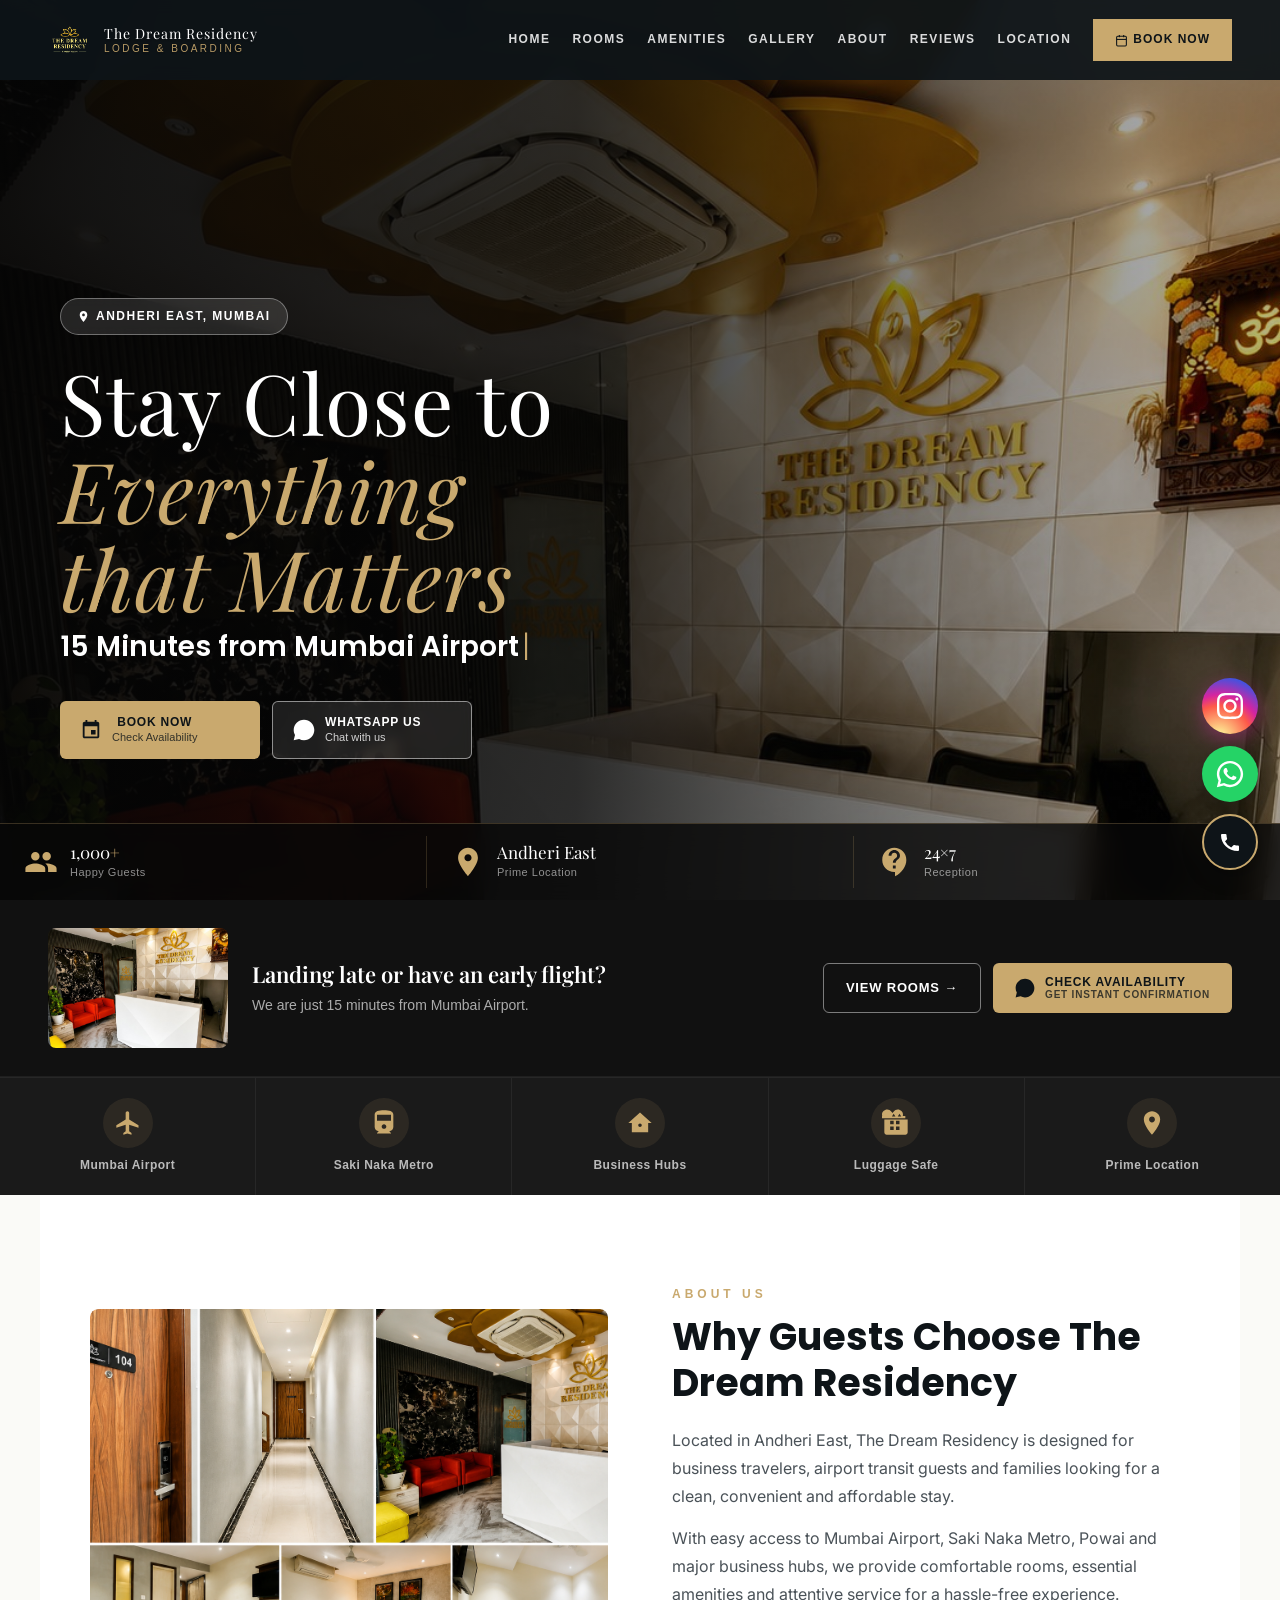
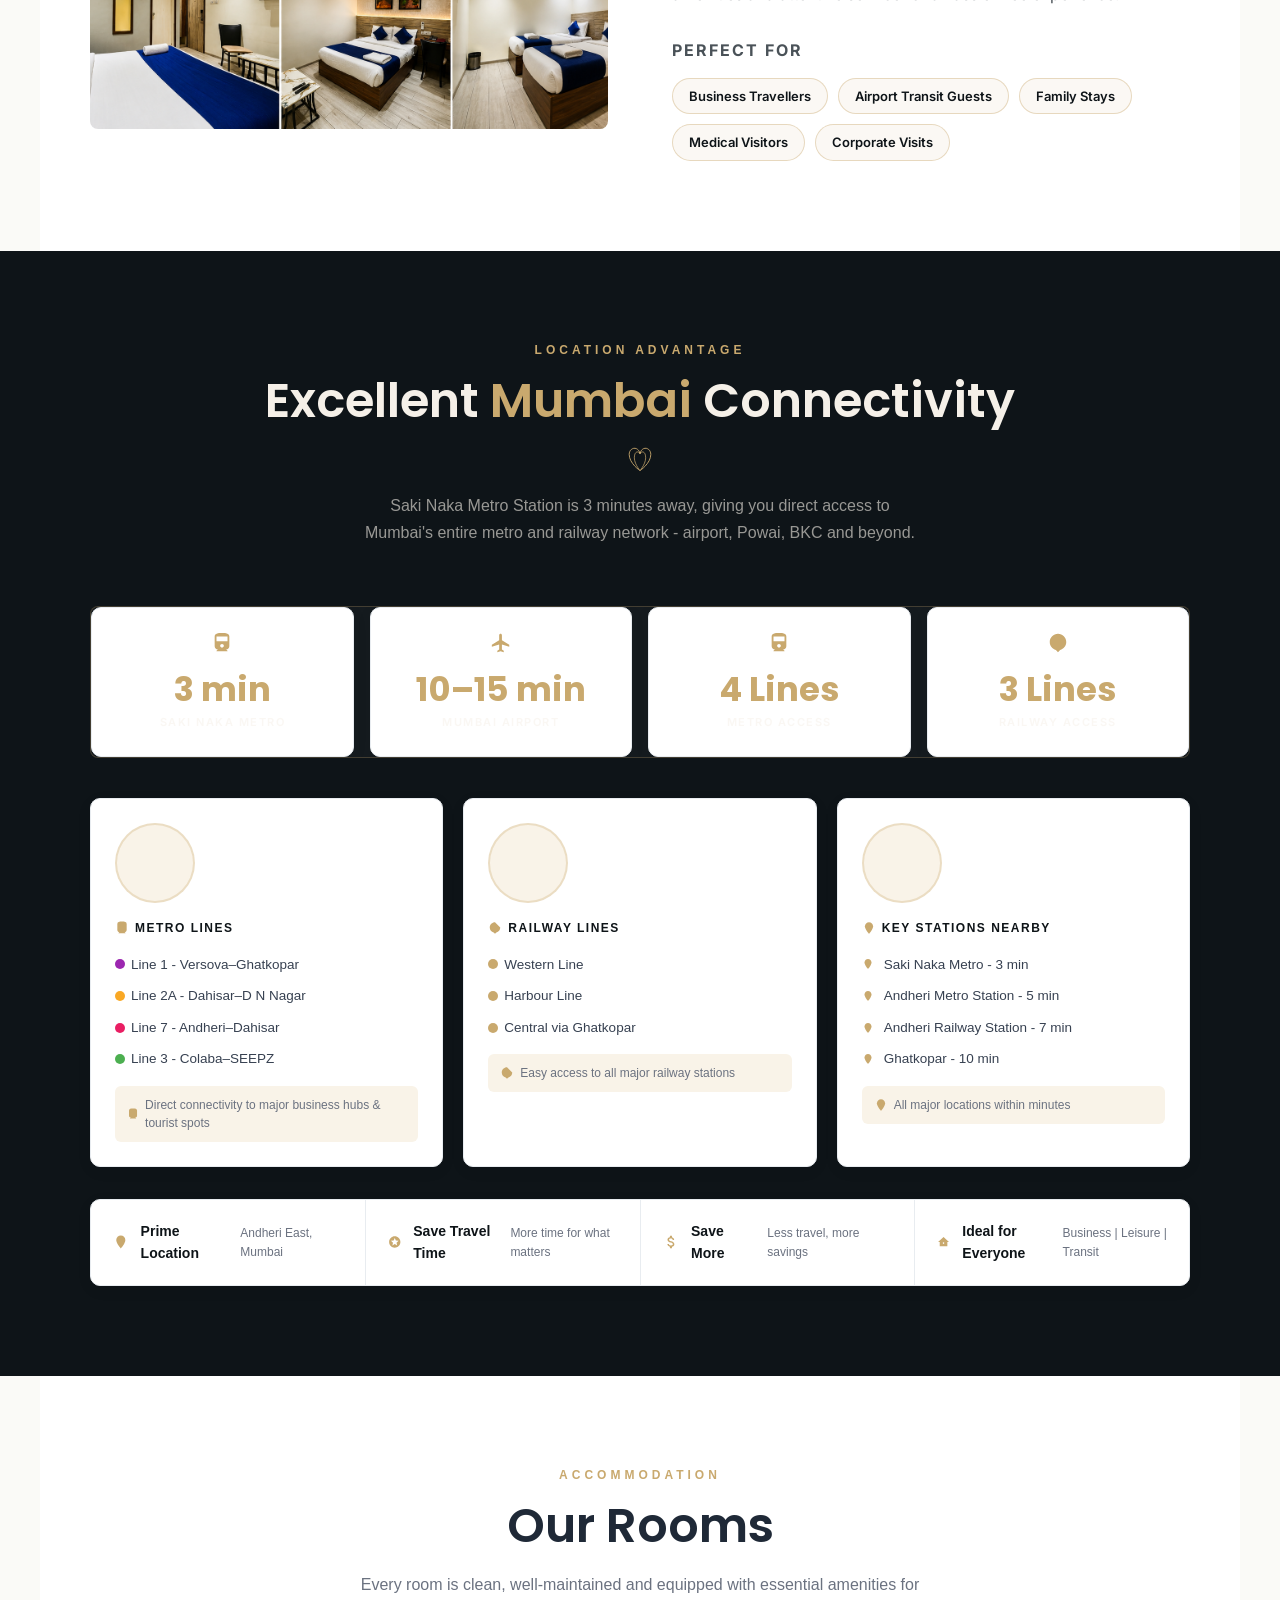
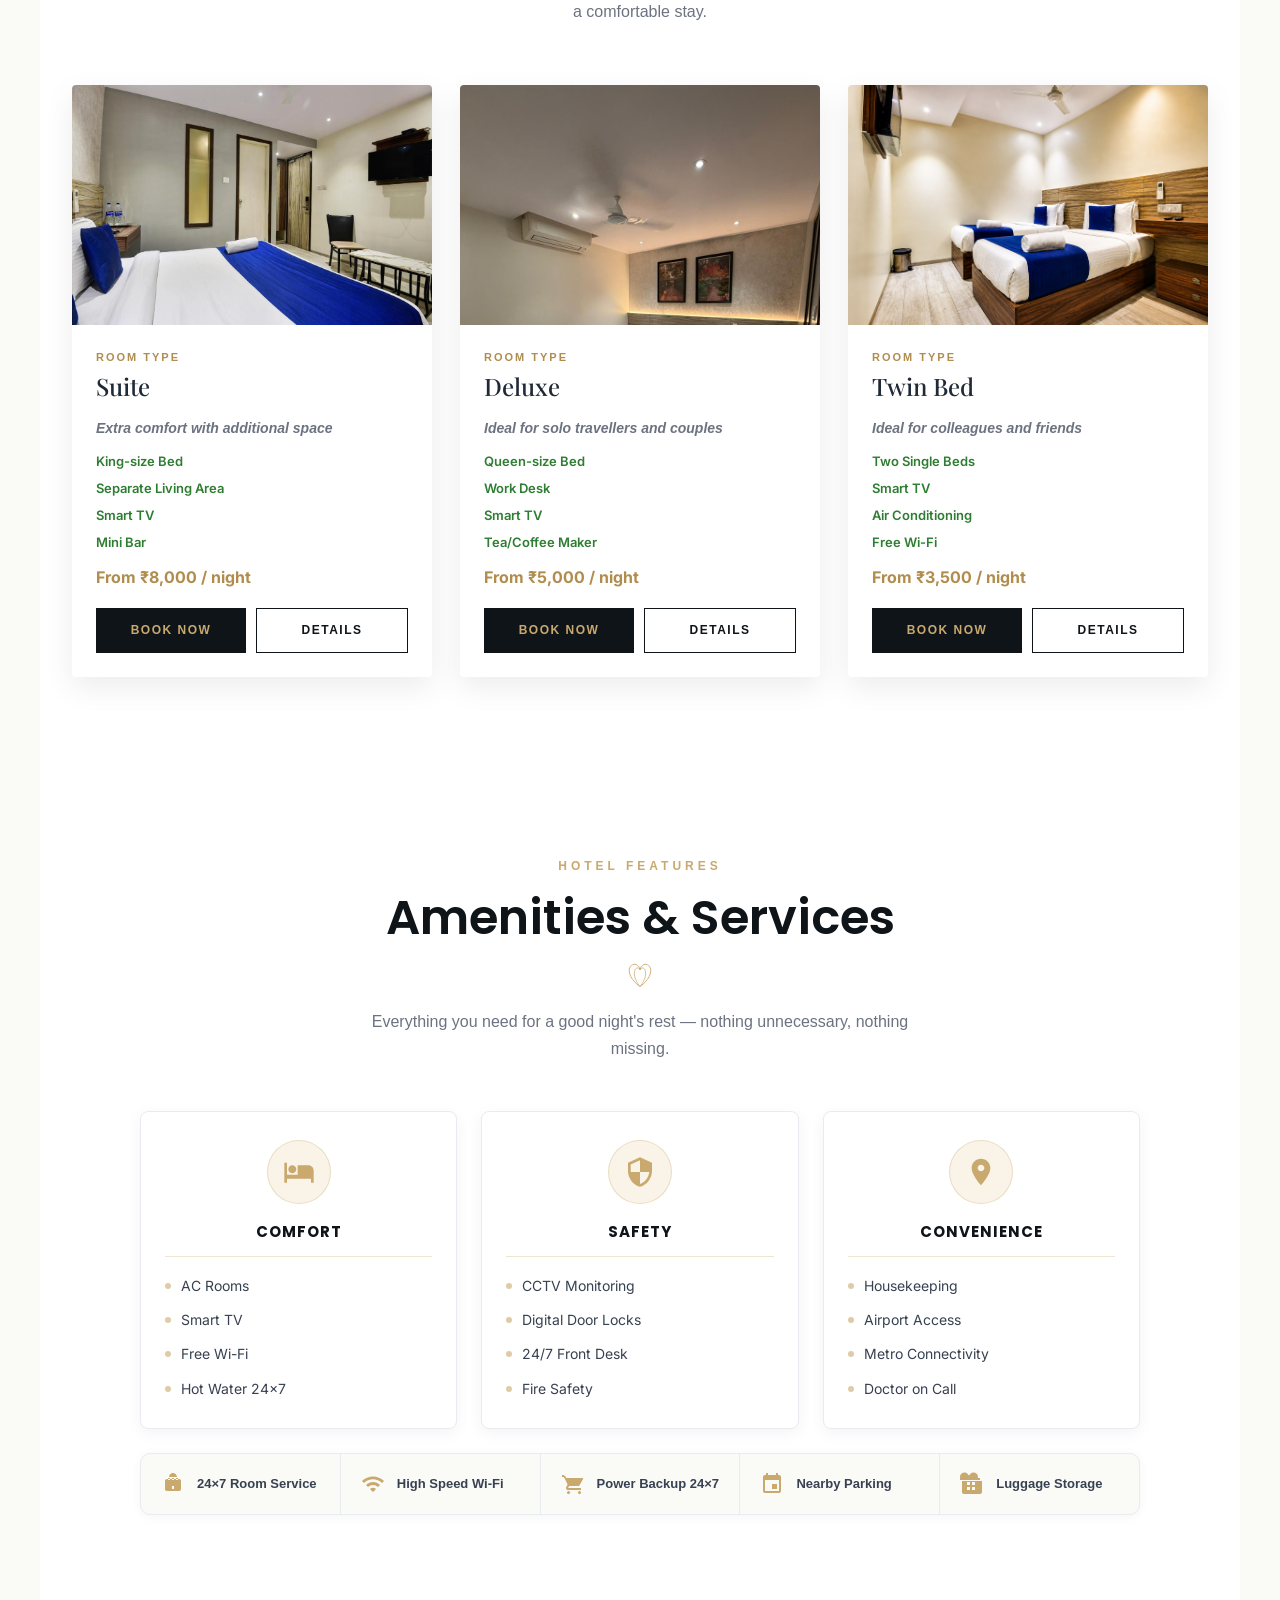
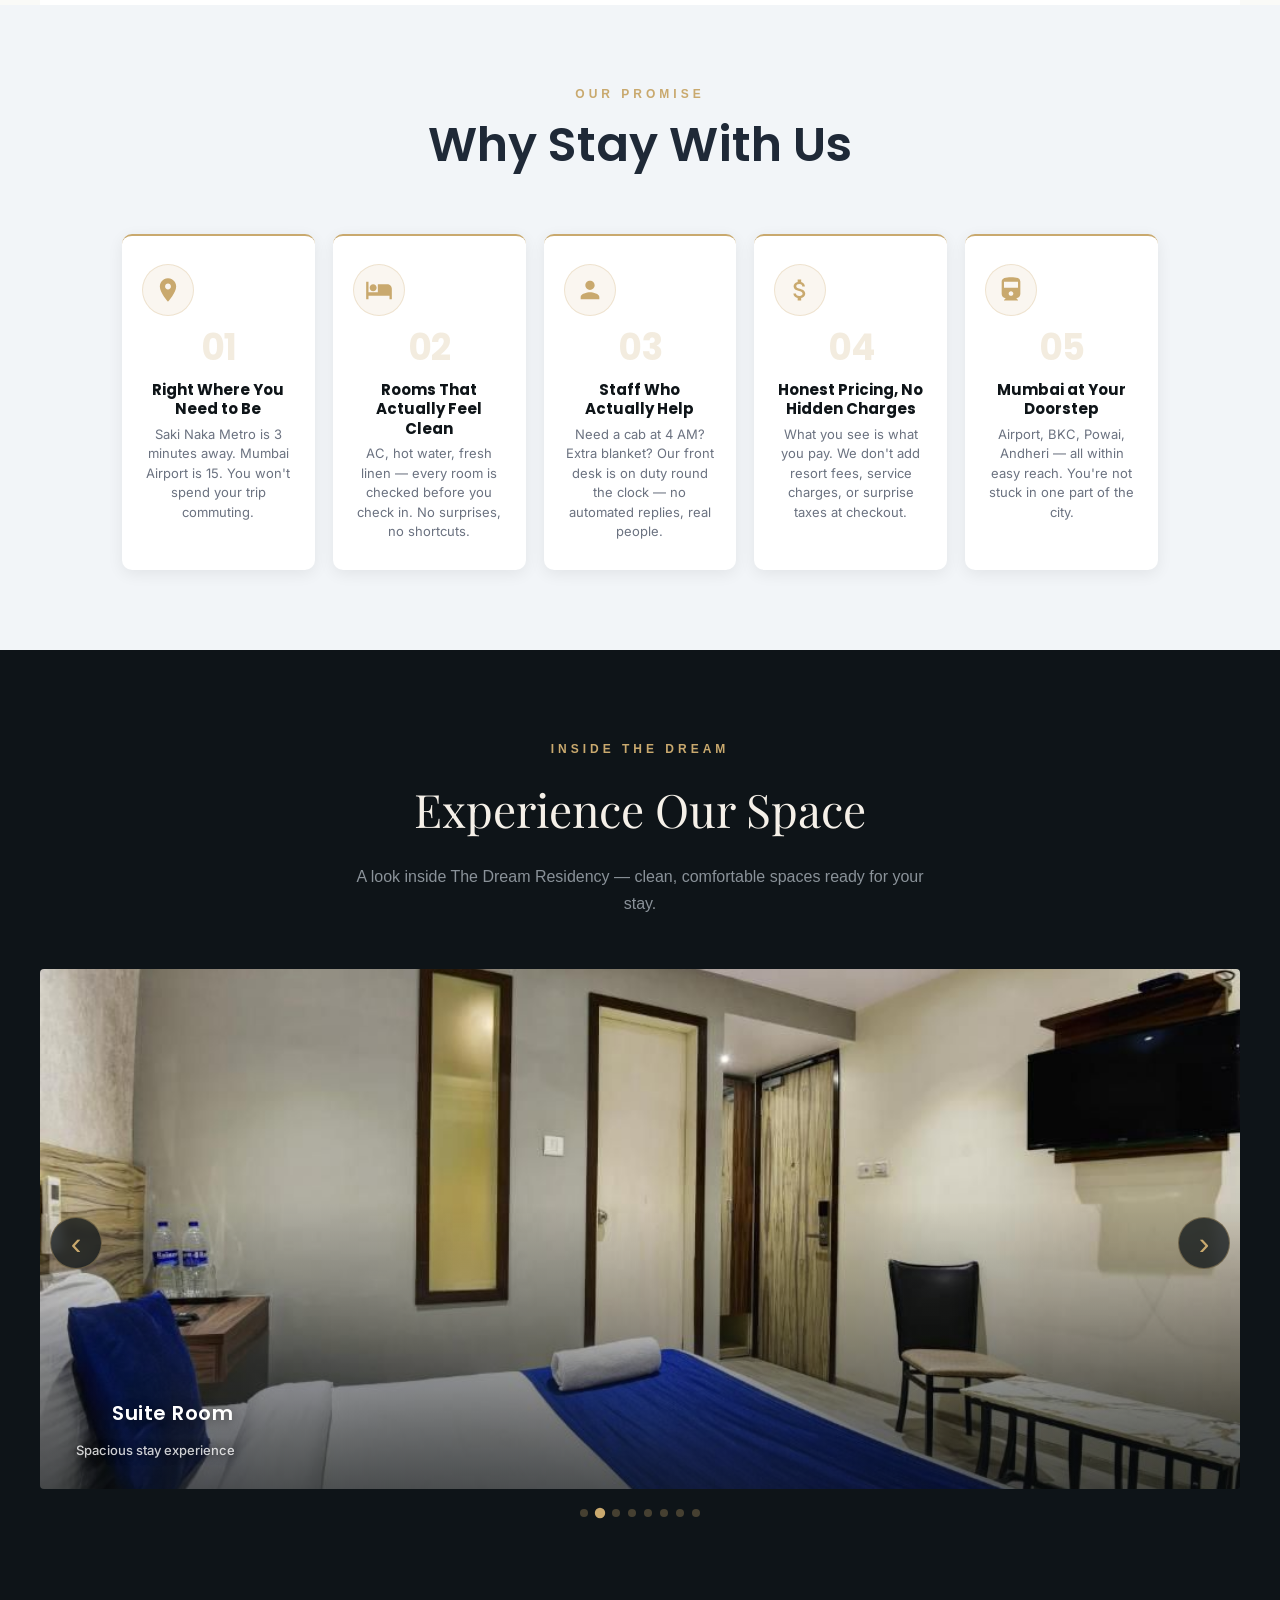
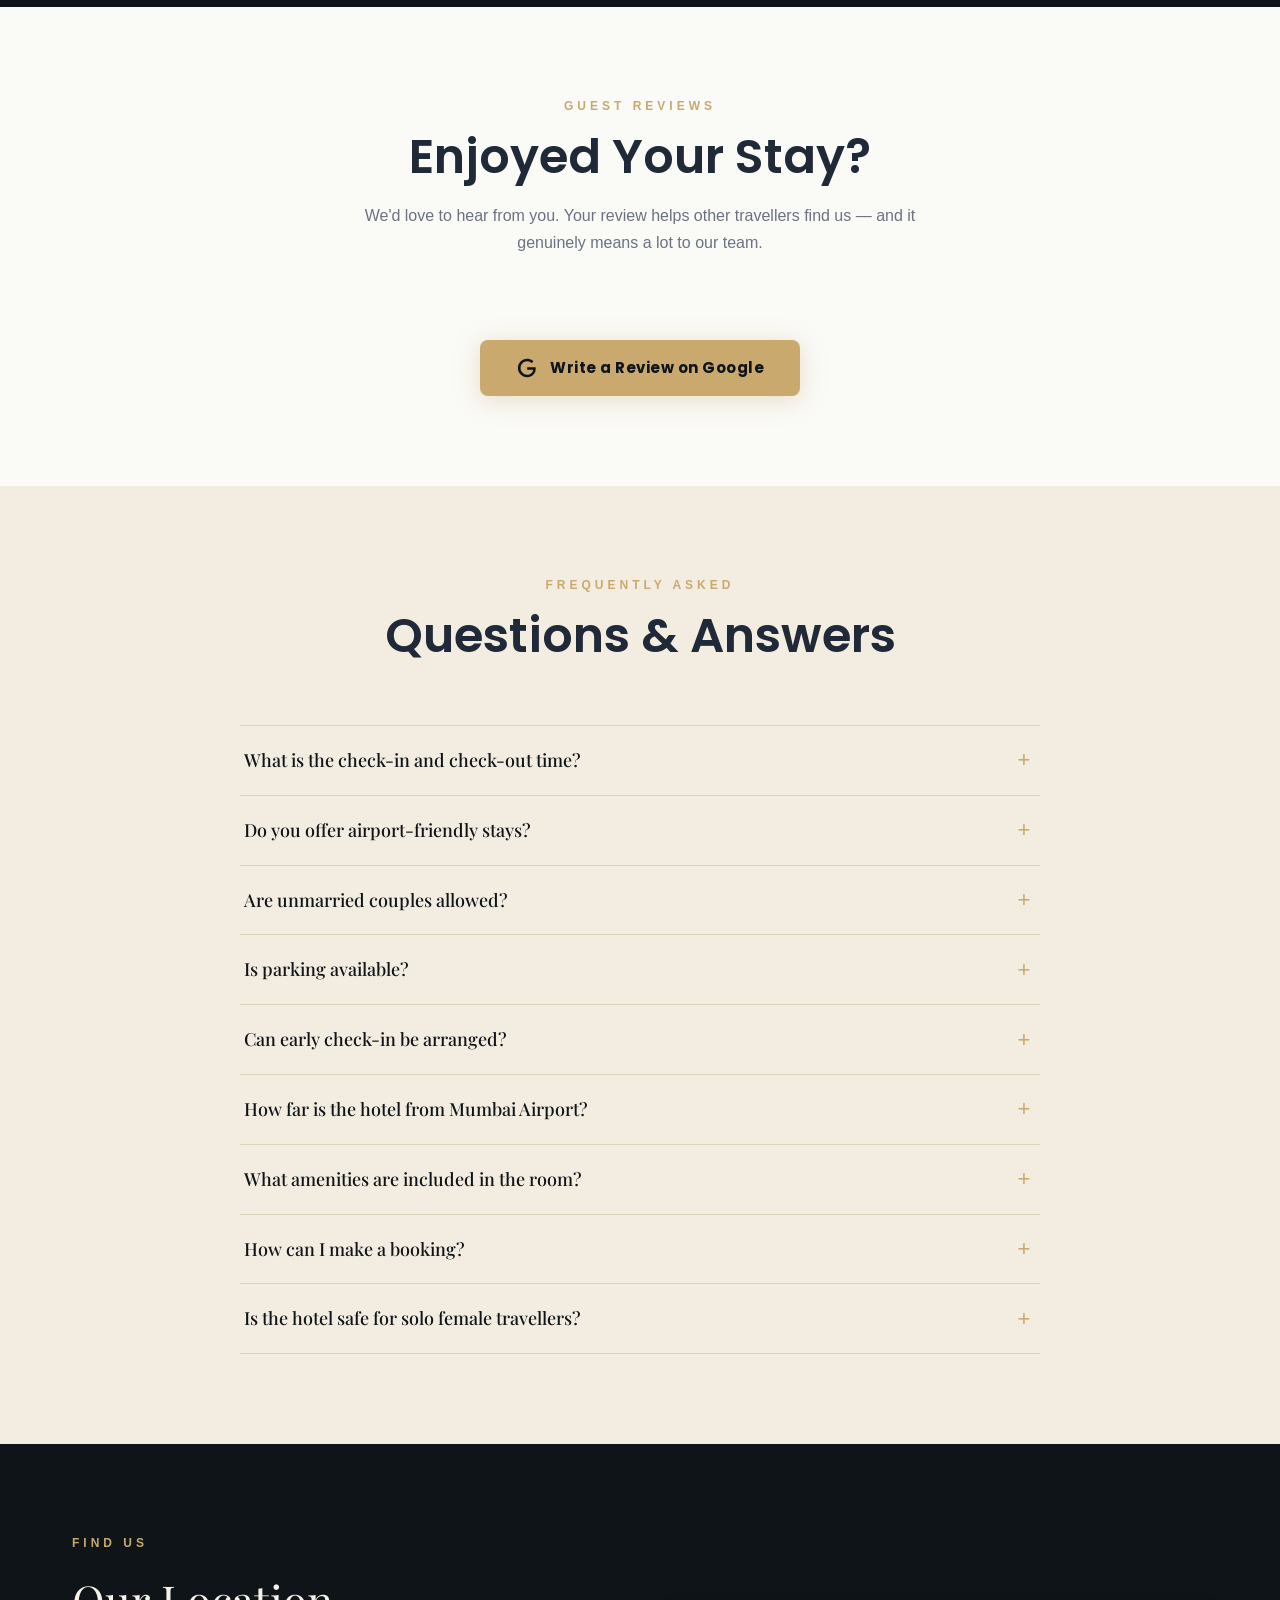
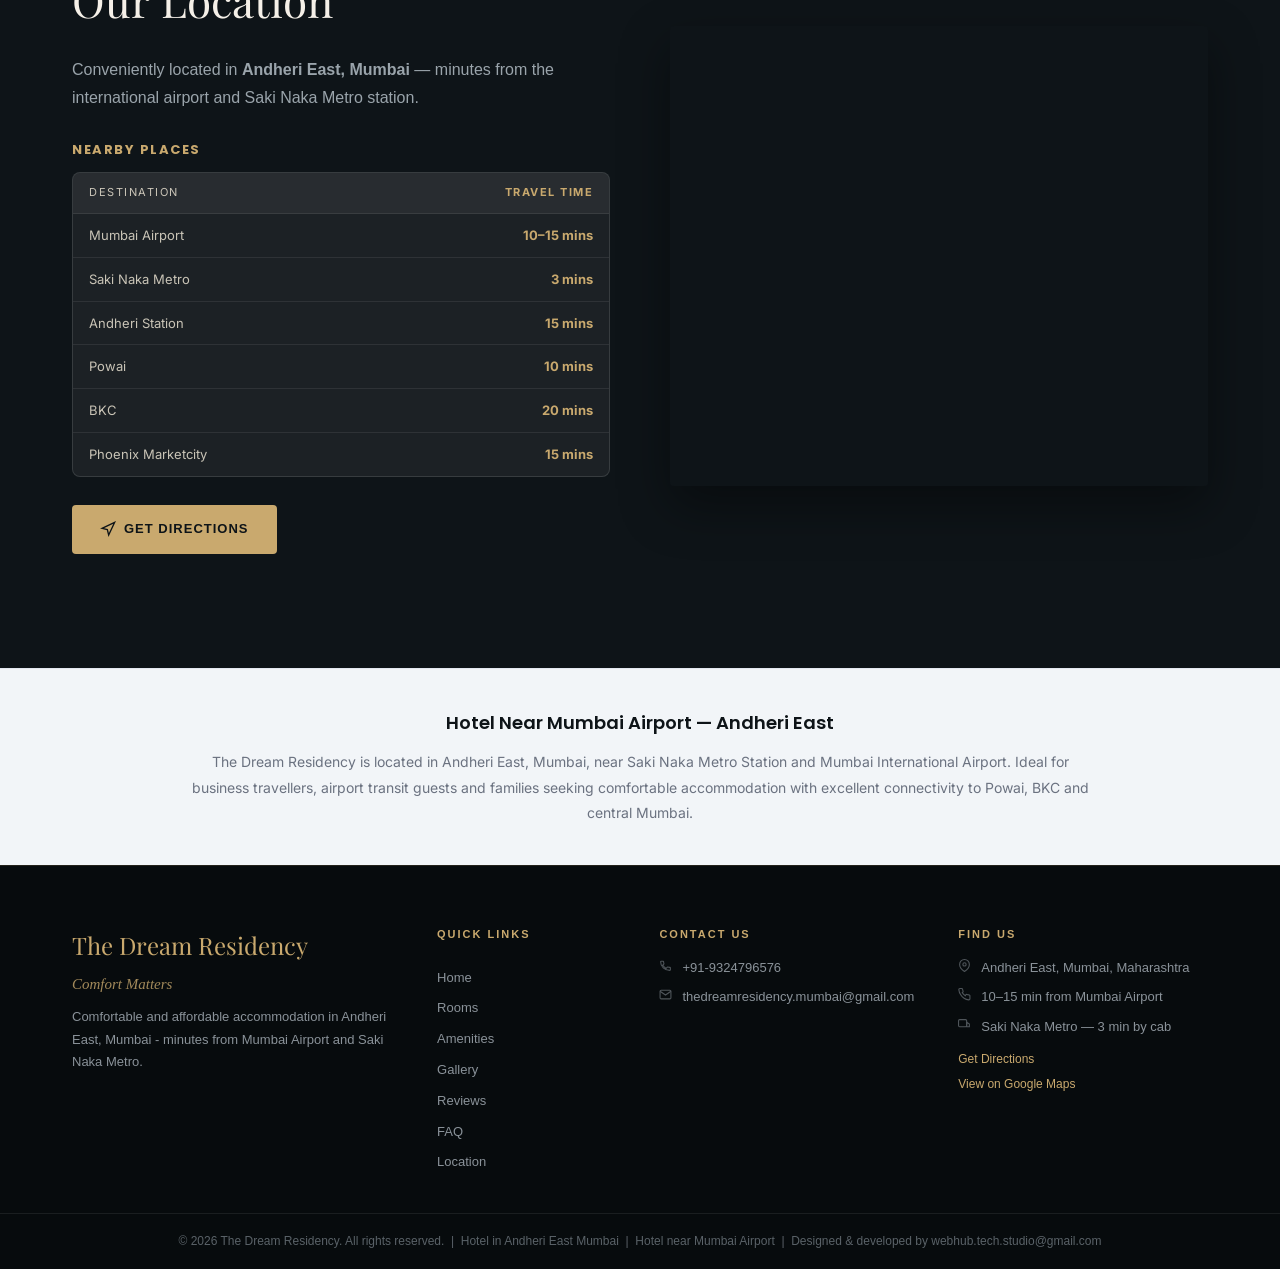
==== commit 1d039eee: "first commit" ====
--- a/public/index.html
+++ b/public/index.html
@@ -22,7 +22,9 @@
 
   <link rel="preconnect" href="https://fonts.googleapis.com">
   <link rel="preconnect" href="https://fonts.gstatic.com" crossorigin>
-  <link href="https://fonts.googleapis.com/css2?family=Poppins:wght@400;500;600;700&family=Inter:wght@400;500;600&family=Playfair+Display:wght@400;500;600;700&display=swap" rel="stylesheet">
+  <link
+    href="https://fonts.googleapis.com/css2?family=Poppins:wght@400;500;600;700&family=Inter:wght@400;500;600&family=Playfair+Display:wght@400;500;600;700&display=swap"
+    rel="stylesheet">
   <link rel="stylesheet" href="styles.css" />
 </head>
 
@@ -50,17 +52,24 @@
   </div>
 
   <!-- ========== FLOATING BUTTONS ========== -->
-  <a id="instaBtn" href="https://instagram.com/thedreamresidency" class="float-insta" target="_blank" rel="noopener" aria-label="Follow on Instagram" title="Follow on Instagram">
-    <svg xmlns="http://www.w3.org/2000/svg" viewBox="0 0 24 24" width="26" height="26" fill="white"><path d="M12 2.163c3.204 0 3.584.012 4.85.07 3.252.148 4.771 1.691 4.919 4.919.058 1.265.069 1.645.069 4.849 0 3.205-.012 3.584-.069 4.849-.149 3.225-1.664 4.771-4.919 4.919-1.266.058-1.644.07-4.85.07-3.204 0-3.584-.012-4.849-.07-3.26-.149-4.771-1.699-4.919-4.92-.058-1.265-.07-1.644-.07-4.849 0-3.204.013-3.583.07-4.849.149-3.227 1.664-4.771 4.919-4.919 1.266-.057 1.645-.069 4.849-.069zm0-2.163c-3.259 0-3.667.014-4.947.072-4.358.2-6.78 2.618-6.98 6.98-.059 1.281-.073 1.689-.073 4.948 0 3.259.014 3.668.072 4.948.2 4.358 2.618 6.78 6.98 6.98 1.281.058 1.689.072 4.948.072 3.259 0 3.668-.014 4.948-.072 4.354-.2 6.782-2.618 6.979-6.98.059-1.28.073-1.689.073-4.948 0-3.259-.014-3.667-.072-4.947-.196-4.354-2.617-6.78-6.979-6.98-1.281-.059-1.69-.073-4.949-.073zm0 5.838c-3.403 0-6.162 2.759-6.162 6.162s2.759 6.163 6.162 6.163 6.162-2.759 6.162-6.163c0-3.403-2.759-6.162-6.162-6.162zm0 10.162c-2.209 0-4-1.79-4-4 0-2.209 1.791-4 4-4s4 1.791 4 4c0 2.21-1.791 4-4 4zm6.406-11.845c-.796 0-1.441.645-1.441 1.44s.645 1.44 1.441 1.44c.795 0 1.439-.645 1.439-1.44s-.644-1.44-1.439-1.44z"/></svg>
+  <a id="instaBtn" href="https://www.instagram.com/thedreamresidency.mumbai?igsh=cTB5am5zdWVtYTMz" class="float-insta"
+    target="_blank" rel="noopener" aria-label="Follow on Instagram" title="Follow on Instagram">
+    <svg xmlns="http://www.w3.org/2000/svg" viewBox="0 0 24 24" width="26" height="26" fill="white">
+      <path
+        d="M12 2.163c3.204 0 3.584.012 4.85.07 3.252.148 4.771 1.691 4.919 4.919.058 1.265.069 1.645.069 4.849 0 3.205-.012 3.584-.069 4.849-.149 3.225-1.664 4.771-4.919 4.919-1.266.058-1.644.07-4.85.07-3.204 0-3.584-.012-4.849-.07-3.26-.149-4.771-1.699-4.919-4.92-.058-1.265-.07-1.644-.07-4.849 0-3.204.013-3.583.07-4.849.149-3.227 1.664-4.771 4.919-4.919 1.266-.057 1.645-.069 4.849-.069zm0-2.163c-3.259 0-3.667.014-4.947.072-4.358.2-6.78 2.618-6.98 6.98-.059 1.281-.073 1.689-.073 4.948 0 3.259.014 3.668.072 4.948.2 4.358 2.618 6.78 6.98 6.98 1.281.058 1.689.072 4.948.072 3.259 0 3.668-.014 4.948-.072 4.354-.2 6.782-2.618 6.979-6.98.059-1.28.073-1.689.073-4.948 0-3.259-.014-3.667-.072-4.947-.196-4.354-2.617-6.78-6.979-6.98-1.281-.059-1.69-.073-4.949-.073zm0 5.838c-3.403 0-6.162 2.759-6.162 6.162s2.759 6.163 6.162 6.163 6.162-2.759 6.162-6.163c0-3.403-2.759-6.162-6.162-6.162zm0 10.162c-2.209 0-4-1.79-4-4 0-2.209 1.791-4 4-4s4 1.791 4 4c0 2.21-1.791 4-4 4zm6.406-11.845c-.796 0-1.441.645-1.441 1.44s.645 1.44 1.441 1.44c.795 0 1.439-.645 1.439-1.44s-.644-1.44-1.439-1.44z" />
+    </svg>
   </a>
-  <a id="waBtn" href="#" class="float-wa" target="_blank" rel="noopener" aria-label="Chat on WhatsApp" title="Chat on WhatsApp">
+  <a id="waBtn" href="#" class="float-wa" target="_blank" rel="noopener" aria-label="Chat on WhatsApp"
+    title="Chat on WhatsApp">
     <svg xmlns="http://www.w3.org/2000/svg" viewBox="0 0 32 32" width="28" height="28" fill="white">
-      <path d="M16 1C7.73 1 1 7.73 1 16c0 2.65.69 5.14 1.9 7.31L1 31l7.88-1.87A15 15 0 0 0 16 31c8.27 0 15-6.73 15-15S24.27 1 16 1zm0 27.18a12.17 12.17 0 0 1-6.2-1.7l-.44-.27-4.67 1.1 1.15-4.56-.3-.46A12.2 12.2 0 1 1 16 28.18zm6.67-9.14c-.37-.18-2.16-1.06-2.49-1.18-.33-.12-.57-.18-.81.18-.24.36-.93 1.18-1.14 1.42-.2.24-.42.27-.79.09-.37-.18-1.57-.58-2.99-1.85-1.1-.98-1.85-2.19-2.06-2.56-.22-.36-.02-.56.16-.74.16-.16.37-.43.55-.64.18-.21.24-.36.37-.61.12-.24.06-.45-.03-.63-.09-.18-.81-1.96-1.12-2.68-.3-.7-.6-.6-.81-.61h-.7c-.24 0-.63.09-.96.45-.33.36-1.26 1.23-1.26 3s1.29 3.48 1.47 3.73c.18.24 2.54 3.88 6.15 5.44.86.37 1.53.59 2.05.76.86.27 1.65.23 2.27.14.69-.1 2.16-.88 2.46-1.73.3-.84.3-1.57.21-1.73-.09-.15-.33-.24-.7-.42z" />
+      <path
+        d="M16 1C7.73 1 1 7.73 1 16c0 2.65.69 5.14 1.9 7.31L1 31l7.88-1.87A15 15 0 0 0 16 31c8.27 0 15-6.73 15-15S24.27 1 16 1zm0 27.18a12.17 12.17 0 0 1-6.2-1.7l-.44-.27-4.67 1.1 1.15-4.56-.3-.46A12.2 12.2 0 1 1 16 28.18zm6.67-9.14c-.37-.18-2.16-1.06-2.49-1.18-.33-.12-.57-.18-.81.18-.24.36-.93 1.18-1.14 1.42-.2.24-.42.27-.79.09-.37-.18-1.57-.58-2.99-1.85-1.1-.98-1.85-2.19-2.06-2.56-.22-.36-.02-.56.16-.74.16-.16.37-.43.55-.64.18-.21.24-.36.37-.61.12-.24.06-.45-.03-.63-.09-.18-.81-1.96-1.12-2.68-.3-.7-.6-.6-.81-.61h-.7c-.24 0-.63.09-.96.45-.33.36-1.26 1.23-1.26 3s1.29 3.48 1.47 3.73c.18.24 2.54 3.88 6.15 5.44.86.37 1.53.59 2.05.76.86.27 1.65.23 2.27.14.69-.1 2.16-.88 2.46-1.73.3-.84.3-1.57.21-1.73-.09-.15-.33-.24-.7-.42z" />
     </svg>
   </a>
   <a id="callBtn" href="#" class="float-call" aria-label="Call us" title="Call Us Now">
     <svg xmlns="http://www.w3.org/2000/svg" viewBox="0 0 24 24" width="24" height="24" fill="white">
-      <path d="M6.62 10.79a15.05 15.05 0 0 0 6.59 6.59l2.2-2.2a1 1 0 0 1 1.02-.24c1.12.37 2.33.57 3.57.57a1 1 0 0 1 1 1V20a1 1 0 0 1-1 1C10.18 21 3 13.82 3 5a1 1 0 0 1 1-1h3.5a1 1 0 0 1 1 1c0 1.25.2 2.45.57 3.57a1 1 0 0 1-.24 1.02l-2.21 2.2z" />
+      <path
+        d="M6.62 10.79a15.05 15.05 0 0 0 6.59 6.59l2.2-2.2a1 1 0 0 1 1.02-.24c1.12.37 2.33.57 3.57.57a1 1 0 0 1 1 1V20a1 1 0 0 1-1 1C10.18 21 3 13.82 3 5a1 1 0 0 1 1-1h3.5a1 1 0 0 1 1 1c0 1.25.2 2.45.57 3.57a1 1 0 0 1-.24 1.02l-2.21 2.2z" />
     </svg>
   </a>
 
@@ -83,7 +92,13 @@
       <a href="#reviews">Reviews</a>
       <a href="#location">Location</a>
       <button class="btn-book" onclick="openBookingModal()">
-        <svg xmlns="http://www.w3.org/2000/svg" width="13" height="13" viewBox="0 0 24 24" fill="none" stroke="currentColor" stroke-width="2" style="vertical-align:middle;margin-right:5px"><rect x="3" y="4" width="18" height="18" rx="2"/><line x1="16" y1="2" x2="16" y2="6"/><line x1="8" y1="2" x2="8" y2="6"/><line x1="3" y1="10" x2="21" y2="10"/></svg>Book Now
+        <svg xmlns="http://www.w3.org/2000/svg" width="13" height="13" viewBox="0 0 24 24" fill="none"
+          stroke="currentColor" stroke-width="2" style="vertical-align:middle;margin-right:5px">
+          <rect x="3" y="4" width="18" height="18" rx="2" />
+          <line x1="16" y1="2" x2="16" y2="6" />
+          <line x1="8" y1="2" x2="8" y2="6" />
+          <line x1="3" y1="10" x2="21" y2="10" />
+        </svg>Book Now
       </button>
     </nav>
     <button class="menu-toggle" onclick="document.getElementById('navLinks').classList.toggle('open')">&#9776;</button>
@@ -95,7 +110,10 @@
     <div class="hero-v2-overlay"></div>
     <div class="hero-v2-content">
       <div class="hero-v2-pill">
-        <svg xmlns="http://www.w3.org/2000/svg" width="13" height="13" viewBox="0 0 24 24" fill="currentColor"><path d="M12 2C8.13 2 5 5.13 5 9c0 5.25 7 13 7 13s7-7.75 7-13c0-3.87-3.13-7-7-7zm0 9.5c-1.38 0-2.5-1.12-2.5-2.5s1.12-2.5 2.5-2.5 2.5 1.12 2.5 2.5-1.12 2.5-2.5 2.5z"/></svg>
+        <svg xmlns="http://www.w3.org/2000/svg" width="13" height="13" viewBox="0 0 24 24" fill="currentColor">
+          <path
+            d="M12 2C8.13 2 5 5.13 5 9c0 5.25 7 13 7 13s7-7.75 7-13c0-3.87-3.13-7-7-7zm0 9.5c-1.38 0-2.5-1.12-2.5-2.5s1.12-2.5 2.5-2.5 2.5 1.12 2.5 2.5-1.12 2.5-2.5 2.5z" />
+        </svg>
         ANDHERI EAST, MUMBAI
       </div>
       <h1 class="hero-v2-headline">
@@ -107,11 +125,17 @@
       </div>
       <div class="hero-v2-ctas">
         <button class="hero-wa-btn hero-wa-btn--primary" onclick="openBookingModal()">
-          <svg xmlns="http://www.w3.org/2000/svg" width="22" height="22" viewBox="0 0 24 24" fill="currentColor"><path d="M17 12h-5v5h5v-5zM16 1v2H8V1H6v2H5c-1.11 0-1.99.9-1.99 2L3 19c0 1.1.89 2 2 2h14c1.1 0 2-.9 2-2V5c0-1.1-.9-2-2-2h-1V1h-2zm3 18H5V8h14v11z"/></svg>
+          <svg xmlns="http://www.w3.org/2000/svg" width="22" height="22" viewBox="0 0 24 24" fill="currentColor">
+            <path
+              d="M17 12h-5v5h5v-5zM16 1v2H8V1H6v2H5c-1.11 0-1.99.9-1.99 2L3 19c0 1.1.89 2 2 2h14c1.1 0 2-.9 2-2V5c0-1.1-.9-2-2-2h-1V1h-2zm3 18H5V8h14v11z" />
+          </svg>
           <div class="hero-wa-text"><strong>BOOK NOW</strong><span>Check Availability</span></div>
         </button>
         <a class="hero-wa-btn hero-wa-btn--outline" id="heroCTAWA" href="#">
-          <svg xmlns="http://www.w3.org/2000/svg" viewBox="0 0 32 32" width="22" height="22" fill="currentColor"><path d="M16 1C7.73 1 1 7.73 1 16c0 2.65.69 5.14 1.9 7.31L1 31l7.88-1.87A15 15 0 0 0 16 31c8.27 0 15-6.73 15-15S24.27 1 16 1zm6.67 20.04c-.37-.18-2.16-1.06-2.49-1.18-.33-.12-.57-.18-.81.18-.24.36-.93 1.18-1.14 1.42-.2.24-.42.27-.79.09-.37-.18-1.57-.58-2.99-1.85-1.1-.98-1.85-2.19-2.06-2.56-.22-.36-.02-.56.16-.74.16-.16.37-.43.55-.64.18-.21.24-.36.37-.61.12-.24.06-.45-.03-.63-.09-.18-.81-1.96-1.12-2.68-.3-.7-.6-.6-.81-.61h-.7c-.24 0-.63.09-.96.45-.33.36-1.26 1.23-1.26 3s1.29 3.48 1.47 3.73c.18.24 2.54 3.88 6.15 5.44.86.37 1.53.59 2.05.76.86.27 1.65.23 2.27.14.69-.1 2.16-.88 2.46-1.73.3-.84.3-1.57.21-1.73-.09-.15-.33-.24-.7-.42z"/></svg>
+          <svg xmlns="http://www.w3.org/2000/svg" viewBox="0 0 32 32" width="22" height="22" fill="currentColor">
+            <path
+              d="M16 1C7.73 1 1 7.73 1 16c0 2.65.69 5.14 1.9 7.31L1 31l7.88-1.87A15 15 0 0 0 16 31c8.27 0 15-6.73 15-15S24.27 1 16 1zm6.67 20.04c-.37-.18-2.16-1.06-2.49-1.18-.33-.12-.57-.18-.81.18-.24.36-.93 1.18-1.14 1.42-.2.24-.42.27-.79.09-.37-.18-1.57-.58-2.99-1.85-1.1-.98-1.85-2.19-2.06-2.56-.22-.36-.02-.56.16-.74.16-.16.37-.43.55-.64.18-.21.24-.36.37-.61.12-.24.06-.45-.03-.63-.09-.18-.81-1.96-1.12-2.68-.3-.7-.6-.6-.81-.61h-.7c-.24 0-.63.09-.96.45-.33.36-1.26 1.23-1.26 3s1.29 3.48 1.47 3.73c.18.24 2.54 3.88 6.15 5.44.86.37 1.53.59 2.05.76.86.27 1.65.23 2.27.14.69-.1 2.16-.88 2.46-1.73.3-.84.3-1.57.21-1.73-.09-.15-.33-.24-.7-.42z" />
+          </svg>
           <div class="hero-wa-text"><strong>WHATSAPP US</strong><span>Chat with us</span></div>
         </a>
       </div>
@@ -119,18 +143,39 @@
     <!-- Stats bar overlaid on hero bottom -->
     <div class="hero-v2-stats">
       <div class="hvs-item">
-        <svg class="hvs-ico" xmlns="http://www.w3.org/2000/svg" width="34" height="34" viewBox="0 0 24 24" fill="#c9a96e"><path d="M16 11c1.66 0 2.99-1.34 2.99-3S17.66 5 16 5c-1.66 0-3 1.34-3 3s1.34 3 3 3zm-8 0c1.66 0 2.99-1.34 2.99-3S9.66 5 8 5C6.34 5 5 6.34 5 8s1.34 3 3 3zm0 2c-2.33 0-7 1.17-7 3.5V19h14v-2.5c0-2.33-4.67-3.5-7-3.5zm8 0c-.29 0-.62.02-.97.05 1.16.84 1.97 1.97 1.97 3.45V19h6v-2.5c0-2.33-4.67-3.5-7-3.5z"/></svg>
-        <div><div class="hvs-num"><span id="guestCount">100</span><span id="guestPlus" class="guest-plus">+</span></div><div class="hvs-lbl">Happy Guests</div></div>
+        <svg class="hvs-ico" xmlns="http://www.w3.org/2000/svg" width="34" height="34" viewBox="0 0 24 24"
+          fill="#c9a96e">
+          <path
+            d="M16 11c1.66 0 2.99-1.34 2.99-3S17.66 5 16 5c-1.66 0-3 1.34-3 3s1.34 3 3 3zm-8 0c1.66 0 2.99-1.34 2.99-3S9.66 5 8 5C6.34 5 5 6.34 5 8s1.34 3 3 3zm0 2c-2.33 0-7 1.17-7 3.5V19h14v-2.5c0-2.33-4.67-3.5-7-3.5zm8 0c-.29 0-.62.02-.97.05 1.16.84 1.97 1.97 1.97 3.45V19h6v-2.5c0-2.33-4.67-3.5-7-3.5z" />
+        </svg>
+        <div>
+          <div class="hvs-num"><span id="guestCount">100</span><span id="guestPlus" class="guest-plus">+</span></div>
+          <div class="hvs-lbl">Happy Guests</div>
+        </div>
       </div>
       <div class="hvs-sep"></div>
       <div class="hvs-item">
-        <svg class="hvs-ico hvs-loc-ico" xmlns="http://www.w3.org/2000/svg" width="34" height="34" viewBox="0 0 24 24" fill="#c9a96e"><path d="M12 2C8.13 2 5 5.13 5 9c0 5.25 7 13 7 13s7-7.75 7-13c0-3.87-3.13-7-7-7zm0 9.5c-1.38 0-2.5-1.12-2.5-2.5s1.12-2.5 2.5-2.5 2.5 1.12 2.5 2.5-1.12 2.5-2.5 2.5z"/></svg>
-        <div><div class="hvs-num">Andheri East</div><div class="hvs-lbl">Prime Location</div></div>
+        <svg class="hvs-ico hvs-loc-ico" xmlns="http://www.w3.org/2000/svg" width="34" height="34" viewBox="0 0 24 24"
+          fill="#c9a96e">
+          <path
+            d="M12 2C8.13 2 5 5.13 5 9c0 5.25 7 13 7 13s7-7.75 7-13c0-3.87-3.13-7-7-7zm0 9.5c-1.38 0-2.5-1.12-2.5-2.5s1.12-2.5 2.5-2.5 2.5 1.12 2.5 2.5-1.12 2.5-2.5 2.5z" />
+        </svg>
+        <div>
+          <div class="hvs-num">Andheri East</div>
+          <div class="hvs-lbl">Prime Location</div>
+        </div>
       </div>
       <div class="hvs-sep"></div>
       <div class="hvs-item">
-        <svg class="hvs-ico" xmlns="http://www.w3.org/2000/svg" width="34" height="34" viewBox="0 0 24 24" fill="#c9a96e"><path d="M11.5 2C6.81 2 3 5.81 3 10.5S6.81 19 11.5 19h.5v3c4.86-2.34 8-7 8-11.5C20 5.81 16.19 2 11.5 2zm1 14.5h-2v-2h2v2zm0-4h-2c0-3.25 3-3 3-5 0-1.1-.9-2-2-2s-2 .9-2 2h-2c0-2.21 1.79-4 4-4s4 1.79 4 4c0 2.5-3 2.75-3 5z"/></svg>
-        <div><div class="hvs-num">24×7</div><div class="hvs-lbl">Reception</div></div>
+        <svg class="hvs-ico" xmlns="http://www.w3.org/2000/svg" width="34" height="34" viewBox="0 0 24 24"
+          fill="#c9a96e">
+          <path
+            d="M11.5 2C6.81 2 3 5.81 3 10.5S6.81 19 11.5 19h.5v3c4.86-2.34 8-7 8-11.5C20 5.81 16.19 2 11.5 2zm1 14.5h-2v-2h2v2zm0-4h-2c0-3.25 3-3 3-5 0-1.1-.9-2-2-2s-2 .9-2 2h-2c0-2.21 1.79-4 4-4s4 1.79 4 4c0 2.5-3 2.75-3 5z" />
+        </svg>
+        <div>
+          <div class="hvs-num">24×7</div>
+          <div class="hvs-lbl">Reception</div>
+        </div>
       </div>
     </div>
   </section>
@@ -148,30 +193,53 @@
       <div class="airport-banner-actions">
         <a href="#rooms" class="airport-btn-outline">VIEW ROOMS &rarr;</a>
         <a class="airport-btn-gold" id="airportCTAWA" href="#">
-          <svg xmlns="http://www.w3.org/2000/svg" viewBox="0 0 32 32" width="20" height="20" fill="currentColor"><path d="M16 1C7.73 1 1 7.73 1 16c0 2.65.69 5.14 1.9 7.31L1 31l7.88-1.87A15 15 0 0 0 16 31c8.27 0 15-6.73 15-15S24.27 1 16 1zm6.67 20.04c-.37-.18-2.16-1.06-2.49-1.18-.33-.12-.57-.18-.81.18-.24.36-.93 1.18-1.14 1.42-.2.24-.42.27-.79.09-.37-.18-1.57-.58-2.99-1.85-1.1-.98-1.85-2.19-2.06-2.56-.22-.36-.02-.56.16-.74.16-.16.37-.43.55-.64.18-.21.24-.36.37-.61.12-.24.06-.45-.03-.63-.09-.18-.81-1.96-1.12-2.68-.3-.7-.6-.6-.81-.61h-.7c-.24 0-.63.09-.96.45-.33.36-1.26 1.23-1.26 3s1.29 3.48 1.47 3.73c.18.24 2.54 3.88 6.15 5.44.86.37 1.53.59 2.05.76.86.27 1.65.23 2.27.14.69-.1 2.16-.88 2.46-1.73.3-.84.3-1.57.21-1.73-.09-.15-.33-.24-.7-.42z"/></svg>
+          <svg xmlns="http://www.w3.org/2000/svg" viewBox="0 0 32 32" width="20" height="20" fill="currentColor">
+            <path
+              d="M16 1C7.73 1 1 7.73 1 16c0 2.65.69 5.14 1.9 7.31L1 31l7.88-1.87A15 15 0 0 0 16 31c8.27 0 15-6.73 15-15S24.27 1 16 1zm6.67 20.04c-.37-.18-2.16-1.06-2.49-1.18-.33-.12-.57-.18-.81.18-.24.36-.93 1.18-1.14 1.42-.2.24-.42.27-.79.09-.37-.18-1.57-.58-2.99-1.85-1.1-.98-1.85-2.19-2.06-2.56-.22-.36-.02-.56.16-.74.16-.16.37-.43.55-.64.18-.21.24-.36.37-.61.12-.24.06-.45-.03-.63-.09-.18-.81-1.96-1.12-2.68-.3-.7-.6-.6-.81-.61h-.7c-.24 0-.63.09-.96.45-.33.36-1.26 1.23-1.26 3s1.29 3.48 1.47 3.73c.18.24 2.54 3.88 6.15 5.44.86.37 1.53.59 2.05.76.86.27 1.65.23 2.27.14.69-.1 2.16-.88 2.46-1.73.3-.84.3-1.57.21-1.73-.09-.15-.33-.24-.7-.42z" />
+          </svg>
           <div><strong>CHECK AVAILABILITY</strong><span>Get Instant Confirmation</span></div>
         </a>
       </div>
     </div>
     <div class="hero-icon-strip">
       <div class="his-item">
-        <div class="his-icon-wrap"><svg xmlns="http://www.w3.org/2000/svg" width="28" height="28" viewBox="0 0 24 24" fill="#c9a96e"><path d="M21 16v-2l-8-5V3.5c0-.83-.67-1.5-1.5-1.5S10 2.67 10 3.5V9l-8 5v2l8-2.5V19l-2 1.5V22l3.5-1 3.5 1v-1.5L13 19v-5.5l8 2.5z"/></svg></div>
+        <div class="his-icon-wrap"><svg xmlns="http://www.w3.org/2000/svg" width="28" height="28" viewBox="0 0 24 24"
+            fill="#c9a96e">
+            <path
+              d="M21 16v-2l-8-5V3.5c0-.83-.67-1.5-1.5-1.5S10 2.67 10 3.5V9l-8 5v2l8-2.5V19l-2 1.5V22l3.5-1 3.5 1v-1.5L13 19v-5.5l8 2.5z" />
+          </svg></div>
         <span>Mumbai Airport</span>
       </div>
       <div class="his-item">
-        <div class="his-icon-wrap"><svg xmlns="http://www.w3.org/2000/svg" width="28" height="28" viewBox="0 0 24 24" fill="#c9a96e"><path d="M4 15.5C4 17.43 5.57 19 7.5 19L6 20.5v.5h12v-.5L16.5 19c1.93 0 3.5-1.57 3.5-3.5V5c0-3.5-3.58-4-8-4s-8 .5-8 4v10.5zm8 1.5c-1.1 0-2-.9-2-2s.9-2 2-2 2 .9 2 2-.9 2-2 2zm6-7H6V5h12v5z"/></svg></div>
+        <div class="his-icon-wrap"><svg xmlns="http://www.w3.org/2000/svg" width="28" height="28" viewBox="0 0 24 24"
+            fill="#c9a96e">
+            <path
+              d="M4 15.5C4 17.43 5.57 19 7.5 19L6 20.5v.5h12v-.5L16.5 19c1.93 0 3.5-1.57 3.5-3.5V5c0-3.5-3.58-4-8-4s-8 .5-8 4v10.5zm8 1.5c-1.1 0-2-.9-2-2s.9-2 2-2 2 .9 2 2-.9 2-2 2zm6-7H6V5h12v5z" />
+          </svg></div>
         <span>Saki Naka Metro</span>
       </div>
       <div class="his-item">
-        <div class="his-icon-wrap"><svg xmlns="http://www.w3.org/2000/svg" width="28" height="28" viewBox="0 0 24 24" fill="#c9a96e"><path d="M12 3L2 12h3v8h14v-8h3L12 3zm0 12.5c-.83 0-1.5-.67-1.5-1.5s.67-1.5 1.5-1.5 1.5.67 1.5 1.5-.67 1.5-1.5 1.5z"/></svg></div>
+        <div class="his-icon-wrap"><svg xmlns="http://www.w3.org/2000/svg" width="28" height="28" viewBox="0 0 24 24"
+            fill="#c9a96e">
+            <path
+              d="M12 3L2 12h3v8h14v-8h3L12 3zm0 12.5c-.83 0-1.5-.67-1.5-1.5s.67-1.5 1.5-1.5 1.5.67 1.5 1.5-.67 1.5-1.5 1.5z" />
+          </svg></div>
         <span>Business Hubs</span>
       </div>
       <div class="his-item">
-        <div class="his-icon-wrap"><svg xmlns="http://www.w3.org/2000/svg" width="28" height="28" viewBox="0 0 24 24" fill="#c9a96e"><path d="M20 6h-2.18c.07-.44.18-.88.18-1.33C18 2.54 15.96.5 13.5.5c-1.4 0-2.63.69-3.4 1.74L9 3.5 7.9 2.24C7.13 1.19 5.9.5 4.5.5 2.04.5 0 2.54 0 4.67c0 .45.11.89.18 1.33H0v2h20v-2zm-8.5.5h-3l1.5-2.5L11.5 6.5zm5 0h-3l1.5-2.5 1.5 2.5zM2 9v11c0 1.1.9 2 2 2h16c1.1 0 2-.9 2-2V9H2zm8 9H7v-3h3v3zm0-5H7v-3h3v3zm5 5h-3v-3h3v3zm0-5h-3v-3h3v3z"/></svg></div>
+        <div class="his-icon-wrap"><svg xmlns="http://www.w3.org/2000/svg" width="28" height="28" viewBox="0 0 24 24"
+            fill="#c9a96e">
+            <path
+              d="M20 6h-2.18c.07-.44.18-.88.18-1.33C18 2.54 15.96.5 13.5.5c-1.4 0-2.63.69-3.4 1.74L9 3.5 7.9 2.24C7.13 1.19 5.9.5 4.5.5 2.04.5 0 2.54 0 4.67c0 .45.11.89.18 1.33H0v2h20v-2zm-8.5.5h-3l1.5-2.5L11.5 6.5zm5 0h-3l1.5-2.5 1.5 2.5zM2 9v11c0 1.1.9 2 2 2h16c1.1 0 2-.9 2-2V9H2zm8 9H7v-3h3v3zm0-5H7v-3h3v3zm5 5h-3v-3h3v3zm0-5h-3v-3h3v3z" />
+          </svg></div>
         <span>Luggage Safe</span>
       </div>
       <div class="his-item">
-        <div class="his-icon-wrap"><svg xmlns="http://www.w3.org/2000/svg" width="28" height="28" viewBox="0 0 24 24" fill="#c9a96e"><path d="M12 2C8.13 2 5 5.13 5 9c0 5.25 7 13 7 13s7-7.75 7-13c0-3.87-3.13-7-7-7zm0 9.5c-1.38 0-2.5-1.12-2.5-2.5s1.12-2.5 2.5-2.5 2.5 1.12 2.5 2.5-1.12 2.5-2.5 2.5z"/></svg></div>
+        <div class="his-icon-wrap"><svg xmlns="http://www.w3.org/2000/svg" width="28" height="28" viewBox="0 0 24 24"
+            fill="#c9a96e">
+            <path
+              d="M12 2C8.13 2 5 5.13 5 9c0 5.25 7 13 7 13s7-7.75 7-13c0-3.87-3.13-7-7-7zm0 9.5c-1.38 0-2.5-1.12-2.5-2.5s1.12-2.5 2.5-2.5 2.5 1.12 2.5 2.5-1.12 2.5-2.5 2.5z" />
+          </svg></div>
         <span>Prime Location</span>
       </div>
     </div>
@@ -181,13 +249,16 @@
   <section id="about" class="section about-section">
     <div class="about-inner">
       <div id="aboutImgWrap" class="about-img-wrap reveal reveal-left">
-        <div class="about-img-placeholder">The Dream Residency</div>
+        <img src="img/collage.png" alt="The Dream Residency" class="about-img"
+          onerror="this.onerror=null;this.src='img/collage.png';" />
       </div>
       <div class="about-text-col reveal reveal-right">
         <span class="eyebrow">About Us</span>
         <h2>Why Guests Choose The Dream Residency</h2>
-        <p>Located in Andheri East, The Dream Residency is designed for business travelers, airport transit guests and families looking for a clean, convenient and affordable stay.</p>
-        <p>With easy access to Mumbai Airport, Saki Naka Metro, Powai and major business hubs, we provide comfortable rooms, essential amenities and attentive service for a hassle-free experience.</p>
+        <p>Located in Andheri East, The Dream Residency is designed for business travelers, airport transit guests and
+          families looking for a clean, convenient and affordable stay.</p>
+        <p>With easy access to Mumbai Airport, Saki Naka Metro, Powai and major business hubs, we provide comfortable
+          rooms, essential amenities and attentive service for a hassle-free experience.</p>
         <div class="perfect-for">
           <p class="pf-label">Perfect For</p>
           <div class="pf-chips">
@@ -209,29 +280,53 @@
         <span class="eyebrow">Location Advantage</span>
         <h2>Excellent <span class="conn-gold">Mumbai</span> Connectivity</h2>
         <div class="section-lotus" aria-hidden="true">
-          <svg xmlns="http://www.w3.org/2000/svg" width="36" height="36" viewBox="0 0 100 100" fill="none"><path d="M50 85 C50 85 20 65 20 40 C20 28 30 20 40 24 C44 26 48 30 50 36 C52 30 56 26 60 24 C70 20 80 28 80 40 C80 65 50 85 50 85Z" stroke="#c9a96e" stroke-width="2.5" fill="none"/><path d="M50 85 C50 85 30 62 35 42 C37 34 42 30 50 36 C58 30 63 34 65 42 C70 62 50 85 50 85Z" stroke="#c9a96e" stroke-width="2" fill="none"/><circle cx="50" cy="36" r="3" fill="#c9a96e"/></svg>
-        </div>
-        <p class="section-sub">Saki Naka Metro Station is 3 minutes away, giving you direct access to Mumbai's entire metro and railway network — airport, Powai, BKC and beyond.</p>
+          <svg xmlns="http://www.w3.org/2000/svg" width="36" height="36" viewBox="0 0 100 100" fill="none">
+            <path
+              d="M50 85 C50 85 20 65 20 40 C20 28 30 20 40 24 C44 26 48 30 50 36 C52 30 56 26 60 24 C70 20 80 28 80 40 C80 65 50 85 50 85Z"
+              stroke="#c9a96e" stroke-width="2.5" fill="none" />
+            <path d="M50 85 C50 85 30 62 35 42 C37 34 42 30 50 36 C58 30 63 34 65 42 C70 62 50 85 50 85Z"
+              stroke="#c9a96e" stroke-width="2" fill="none" />
+            <circle cx="50" cy="36" r="3" fill="#c9a96e" />
+          </svg>
+        </div>
+        <p class="section-sub">Saki Naka Metro Station is 3 minutes away, giving you direct access to Mumbai's entire
+          metro and railway network - airport, Powai, BKC and beyond.</p>
       </div>
 
       <div class="conn-stat-row reveal-stagger">
         <div class="conn-stat-card">
-          <div class="conn-stat-ico"><svg xmlns="http://www.w3.org/2000/svg" width="22" height="22" viewBox="0 0 24 24" fill="#c9a96e"><path d="M4 15.5C4 17.43 5.57 19 7.5 19L6 20.5v.5h12v-.5L16.5 19c1.93 0 3.5-1.57 3.5-3.5V5c0-3.5-3.58-4-8-4s-8 .5-8 4v10.5zm8 1.5c-1.1 0-2-.9-2-2s.9-2 2-2 2 .9 2 2-.9 2-2 2zm6-7H6V5h12v5z"/></svg></div>
+          <div class="conn-stat-ico"><svg xmlns="http://www.w3.org/2000/svg" width="22" height="22" viewBox="0 0 24 24"
+              fill="#c9a96e">
+              <path
+                d="M4 15.5C4 17.43 5.57 19 7.5 19L6 20.5v.5h12v-.5L16.5 19c1.93 0 3.5-1.57 3.5-3.5V5c0-3.5-3.58-4-8-4s-8 .5-8 4v10.5zm8 1.5c-1.1 0-2-.9-2-2s.9-2 2-2 2 .9 2 2-.9 2-2 2zm6-7H6V5h12v5z" />
+            </svg></div>
           <div class="conn-stat-num">3 min</div>
           <div class="conn-stat-label">SAKI NAKA METRO</div>
         </div>
         <div class="conn-stat-card">
-          <div class="conn-stat-ico"><svg xmlns="http://www.w3.org/2000/svg" width="22" height="22" viewBox="0 0 24 24" fill="#c9a96e"><path d="M21 16v-2l-8-5V3.5c0-.83-.67-1.5-1.5-1.5S10 2.67 10 3.5V9l-8 5v2l8-2.5V19l-2 1.5V22l3.5-1 3.5 1v-1.5L13 19v-5.5l8 2.5z"/></svg></div>
+          <div class="conn-stat-ico"><svg xmlns="http://www.w3.org/2000/svg" width="22" height="22" viewBox="0 0 24 24"
+              fill="#c9a96e">
+              <path
+                d="M21 16v-2l-8-5V3.5c0-.83-.67-1.5-1.5-1.5S10 2.67 10 3.5V9l-8 5v2l8-2.5V19l-2 1.5V22l3.5-1 3.5 1v-1.5L13 19v-5.5l8 2.5z" />
+            </svg></div>
           <div class="conn-stat-num">10–15 min</div>
           <div class="conn-stat-label">MUMBAI AIRPORT</div>
         </div>
         <div class="conn-stat-card">
-          <div class="conn-stat-ico"><svg xmlns="http://www.w3.org/2000/svg" width="22" height="22" viewBox="0 0 24 24" fill="#c9a96e"><path d="M4 15.5C4 17.43 5.57 19 7.5 19L6 20.5v.5h12v-.5L16.5 19c1.93 0 3.5-1.57 3.5-3.5V5c0-3.5-3.58-4-8-4s-8 .5-8 4v10.5zm8 1.5c-1.1 0-2-.9-2-2s.9-2 2-2 2 .9 2 2-.9 2-2 2zm6-7H6V5h12v5z"/></svg></div>
+          <div class="conn-stat-ico"><svg xmlns="http://www.w3.org/2000/svg" width="22" height="22" viewBox="0 0 24 24"
+              fill="#c9a96e">
+              <path
+                d="M4 15.5C4 17.43 5.57 19 7.5 19L6 20.5v.5h12v-.5L16.5 19c1.93 0 3.5-1.57 3.5-3.5V5c0-3.5-3.58-4-8-4s-8 .5-8 4v10.5zm8 1.5c-1.1 0-2-.9-2-2s.9-2 2-2 2 .9 2 2-.9 2-2 2zm6-7H6V5h12v5z" />
+            </svg></div>
           <div class="conn-stat-num">4 Lines</div>
           <div class="conn-stat-label">METRO ACCESS</div>
         </div>
         <div class="conn-stat-card">
-          <div class="conn-stat-ico"><svg xmlns="http://www.w3.org/2000/svg" width="22" height="22" viewBox="0 0 24 24" fill="#c9a96e"><path d="M12 2c-4.97 0-9 4.03-9 9 0 4.17 2.84 7.67 6.69 8.69L12 22l2.31-2.31C18.16 18.67 21 15.17 21 11c0-4.97-4.03-9-9-9z"/></svg></div>
+          <div class="conn-stat-ico"><svg xmlns="http://www.w3.org/2000/svg" width="22" height="22" viewBox="0 0 24 24"
+              fill="#c9a96e">
+              <path
+                d="M12 2c-4.97 0-9 4.03-9 9 0 4.17 2.84 7.67 6.69 8.69L12 22l2.31-2.31C18.16 18.67 21 15.17 21 11c0-4.97-4.03-9-9-9z" />
+            </svg></div>
           <div class="conn-stat-num">3 Lines</div>
           <div class="conn-stat-label">RAILWAY ACCESS</div>
         </div>
@@ -240,29 +335,46 @@
       <div class="conn-grid-v2 reveal-stagger">
         <div class="conn-card-v2">
           <div class="conn-card-imgbox" id="connImgMetro">
-            <img src="https://cdn.pnggallery.com/wp-content/uploads/mumbai-metro-logo-04.png" alt="Mumbai Metro" style="width:100%;height:100%;object-fit:contain;border-radius:inherit;padding:8px;background:#fff;" onerror="this.style.display='none'" />
+            <img src="https://cdn.pnggallery.com/wp-content/uploads/mumbai-metro-logo-04.png" alt="Mumbai Metro"
+              style="width:100%;height:100%;object-fit:contain;border-radius:inherit;padding:8px;background:#fff;"
+              onerror="this.style.display='none'" />
           </div>
           <h4 class="conn-card-head">
-            <svg xmlns="http://www.w3.org/2000/svg" width="14" height="14" viewBox="0 0 24 24" fill="#c9a96e" style="margin-right:6px;vertical-align:middle"><path d="M4 15.5C4 17.43 5.57 19 7.5 19L6 20.5v.5h12v-.5L16.5 19c1.93 0 3.5-1.57 3.5-3.5V5c0-3.5-3.58-4-8-4s-8 .5-8 4v10.5z"/></svg>
+            <svg xmlns="http://www.w3.org/2000/svg" width="14" height="14" viewBox="0 0 24 24" fill="#c9a96e"
+              style="margin-right:6px;vertical-align:middle">
+              <path
+                d="M4 15.5C4 17.43 5.57 19 7.5 19L6 20.5v.5h12v-.5L16.5 19c1.93 0 3.5-1.57 3.5-3.5V5c0-3.5-3.58-4-8-4s-8 .5-8 4v10.5z" />
+            </svg>
             METRO LINES
           </h4>
           <ul class="conn-card-list">
-            <li><span class="metro-dot" style="background:#9c27b0"></span>Line 1 — Versova–Ghatkopar</li>
-            <li><span class="metro-dot" style="background:#f9a825"></span>Line 2A — Dahisar–D N Nagar</li>
-            <li><span class="metro-dot" style="background:#e91e63"></span>Line 7 — Andheri–Dahisar</li>
-            <li><span class="metro-dot" style="background:#4caf50"></span>Line 3 — Colaba–SEEPZ</li>
+            <li><span class="metro-dot" style="background:#9c27b0"></span>Line 1 - Versova–Ghatkopar</li>
+            <li><span class="metro-dot" style="background:#f9a825"></span>Line 2A - Dahisar–D N Nagar</li>
+            <li><span class="metro-dot" style="background:#e91e63"></span>Line 7 - Andheri–Dahisar</li>
+            <li><span class="metro-dot" style="background:#4caf50"></span>Line 3 - Colaba–SEEPZ</li>
           </ul>
           <div class="conn-card-note">
-            <svg xmlns="http://www.w3.org/2000/svg" width="14" height="14" viewBox="0 0 24 24" fill="#c9a96e"><path d="M4 15.5C4 17.43 5.57 19 7.5 19L6 20.5v.5h12v-.5L16.5 19c1.93 0 3.5-1.57 3.5-3.5V5c0-3.5-3.58-4-8-4s-8 .5-8 4v10.5z"/></svg>
+            <svg xmlns="http://www.w3.org/2000/svg" width="14" height="14" viewBox="0 0 24 24" fill="#c9a96e">
+              <path
+                d="M4 15.5C4 17.43 5.57 19 7.5 19L6 20.5v.5h12v-.5L16.5 19c1.93 0 3.5-1.57 3.5-3.5V5c0-3.5-3.58-4-8-4s-8 .5-8 4v10.5z" />
+            </svg>
             Direct connectivity to major business hubs &amp; tourist spots
           </div>
         </div>
         <div class="conn-card-v2">
           <div class="conn-card-imgbox" id="connImgRailway">
-            <img src="https://e7.pngegg.com/pngimages/1022/336/png-clipart-train-rail-transport-m-indicator-mumbai-suburban-railway-public-transport-timetable-train-text-trademark-thumbnail.png" alt="Mumbai Suburban Railway" style="width:100%;height:100%;object-fit:contain;border-radius:inherit;padding:8px;background:#fff;" onerror="this.style.display='none'" />
+            <img
+              src="https://e7.pngegg.com/pngimages/1022/336/png-clipart-train-rail-transport-m-indicator-mumbai-suburban-railway-public-transport-timetable-train-text-trademark-thumbnail.png"
+              alt="Mumbai Suburban Railway"
+              style="width:100%;height:100%;object-fit:contain;border-radius:inherit;padding:8px;background:#fff;"
+              onerror="this.style.display='none'" />
           </div>
           <h4 class="conn-card-head">
-            <svg xmlns="http://www.w3.org/2000/svg" width="14" height="14" viewBox="0 0 24 24" fill="#c9a96e" style="margin-right:6px;vertical-align:middle"><path d="M12 2c-4.97 0-9 4.03-9 9 0 4.17 2.84 7.67 6.69 8.69L12 22l2.31-2.31C18.16 18.67 21 15.17 21 11z"/></svg>
+            <svg xmlns="http://www.w3.org/2000/svg" width="14" height="14" viewBox="0 0 24 24" fill="#c9a96e"
+              style="margin-right:6px;vertical-align:middle">
+              <path
+                d="M12 2c-4.97 0-9 4.03-9 9 0 4.17 2.84 7.67 6.69 8.69L12 22l2.31-2.31C18.16 18.67 21 15.17 21 11z" />
+            </svg>
             RAILWAY LINES
           </h4>
           <ul class="conn-card-list">
@@ -271,26 +383,49 @@
             <li><span class="metro-dot" style="background:#c9a96e"></span>Central via Ghatkopar</li>
           </ul>
           <div class="conn-card-note">
-            <svg xmlns="http://www.w3.org/2000/svg" width="14" height="14" viewBox="0 0 24 24" fill="#c9a96e"><path d="M12 2c-4.97 0-9 4.03-9 9 0 4.17 2.84 7.67 6.69 8.69L12 22l2.31-2.31C18.16 18.67 21 15.17 21 11z"/></svg>
+            <svg xmlns="http://www.w3.org/2000/svg" width="14" height="14" viewBox="0 0 24 24" fill="#c9a96e">
+              <path
+                d="M12 2c-4.97 0-9 4.03-9 9 0 4.17 2.84 7.67 6.69 8.69L12 22l2.31-2.31C18.16 18.67 21 15.17 21 11z" />
+            </svg>
             Easy access to all major railway stations
           </div>
         </div>
         <div class="conn-card-v2">
           <div class="conn-card-imgbox" id="connImgStations">
-            <img src="https://planetofhotels.com/guide/sites/default/files/styles/paragraph__hero_banner__hb_image__1880bp/public/hero_banner/station.jpg" alt="Key Stations" style="width:100%;height:100%;object-fit:cover;border-radius:inherit;" onerror="this.style.display='none'" />
+            <img
+              src="https://planetofhotels.com/guide/sites/default/files/styles/paragraph__hero_banner__hb_image__1880bp/public/hero_banner/station.jpg"
+              alt="Key Stations" style="width:100%;height:100%;object-fit:cover;border-radius:inherit;"
+              onerror="this.style.display='none'" />
           </div>
           <h4 class="conn-card-head">
-            <svg xmlns="http://www.w3.org/2000/svg" width="14" height="14" viewBox="0 0 24 24" fill="#c9a96e" style="margin-right:6px;vertical-align:middle"><path d="M12 2C8.13 2 5 5.13 5 9c0 5.25 7 13 7 13s7-7.75 7-13c0-3.87-3.13-7-7-7z"/></svg>
+            <svg xmlns="http://www.w3.org/2000/svg" width="14" height="14" viewBox="0 0 24 24" fill="#c9a96e"
+              style="margin-right:6px;vertical-align:middle">
+              <path d="M12 2C8.13 2 5 5.13 5 9c0 5.25 7 13 7 13s7-7.75 7-13c0-3.87-3.13-7-7-7z" />
+            </svg>
             KEY STATIONS NEARBY
           </h4>
           <ul class="conn-card-list">
-            <li><svg xmlns="http://www.w3.org/2000/svg" width="12" height="12" viewBox="0 0 24 24" fill="#c9a96e" style="margin-right:4px"><path d="M12 2C8.13 2 5 5.13 5 9c0 5.25 7 13 7 13s7-7.75 7-13c0-3.87-3.13-7-7-7z"/></svg>Saki Naka Metro — 3 min</li>
-            <li><svg xmlns="http://www.w3.org/2000/svg" width="12" height="12" viewBox="0 0 24 24" fill="#c9a96e" style="margin-right:4px"><path d="M12 2C8.13 2 5 5.13 5 9c0 5.25 7 13 7 13s7-7.75 7-13c0-3.87-3.13-7-7-7z"/></svg>Andheri Metro Station — 5 min</li>
-            <li><svg xmlns="http://www.w3.org/2000/svg" width="12" height="12" viewBox="0 0 24 24" fill="#c9a96e" style="margin-right:4px"><path d="M12 2C8.13 2 5 5.13 5 9c0 5.25 7 13 7 13s7-7.75 7-13c0-3.87-3.13-7-7-7z"/></svg>Andheri Railway Station — 7 min</li>
-            <li><svg xmlns="http://www.w3.org/2000/svg" width="12" height="12" viewBox="0 0 24 24" fill="#c9a96e" style="margin-right:4px"><path d="M12 2C8.13 2 5 5.13 5 9c0 5.25 7 13 7 13s7-7.75 7-13c0-3.87-3.13-7-7-7z"/></svg>Ghatkopar — 10 min</li>
+            <li><svg xmlns="http://www.w3.org/2000/svg" width="12" height="12" viewBox="0 0 24 24" fill="#c9a96e"
+                style="margin-right:4px">
+                <path d="M12 2C8.13 2 5 5.13 5 9c0 5.25 7 13 7 13s7-7.75 7-13c0-3.87-3.13-7-7-7z" />
+              </svg>Saki Naka Metro - 3 min</li>
+            <li><svg xmlns="http://www.w3.org/2000/svg" width="12" height="12" viewBox="0 0 24 24" fill="#c9a96e"
+                style="margin-right:4px">
+                <path d="M12 2C8.13 2 5 5.13 5 9c0 5.25 7 13 7 13s7-7.75 7-13c0-3.87-3.13-7-7-7z" />
+              </svg>Andheri Metro Station - 5 min</li>
+            <li><svg xmlns="http://www.w3.org/2000/svg" width="12" height="12" viewBox="0 0 24 24" fill="#c9a96e"
+                style="margin-right:4px">
+                <path d="M12 2C8.13 2 5 5.13 5 9c0 5.25 7 13 7 13s7-7.75 7-13c0-3.87-3.13-7-7-7z" />
+              </svg>Andheri Railway Station - 7 min</li>
+            <li><svg xmlns="http://www.w3.org/2000/svg" width="12" height="12" viewBox="0 0 24 24" fill="#c9a96e"
+                style="margin-right:4px">
+                <path d="M12 2C8.13 2 5 5.13 5 9c0 5.25 7 13 7 13s7-7.75 7-13c0-3.87-3.13-7-7-7z" />
+              </svg>Ghatkopar - 10 min</li>
           </ul>
           <div class="conn-card-note">
-            <svg xmlns="http://www.w3.org/2000/svg" width="14" height="14" viewBox="0 0 24 24" fill="#c9a96e"><path d="M12 2C8.13 2 5 5.13 5 9c0 5.25 7 13 7 13s7-7.75 7-13c0-3.87-3.13-7-7-7z"/></svg>
+            <svg xmlns="http://www.w3.org/2000/svg" width="14" height="14" viewBox="0 0 24 24" fill="#c9a96e">
+              <path d="M12 2C8.13 2 5 5.13 5 9c0 5.25 7 13 7 13s7-7.75 7-13c0-3.87-3.13-7-7-7z" />
+            </svg>
             All major locations within minutes
           </div>
         </div>
@@ -298,19 +433,30 @@
 
       <div class="conn-highlights reveal-stagger">
         <div class="conn-hl">
-          <svg xmlns="http://www.w3.org/2000/svg" width="18" height="18" viewBox="0 0 24 24" fill="#c9a96e"><path d="M12 2C8.13 2 5 5.13 5 9c0 5.25 7 13 7 13s7-7.75 7-13c0-3.87-3.13-7-7-7z"/></svg>
+          <svg xmlns="http://www.w3.org/2000/svg" width="18" height="18" viewBox="0 0 24 24" fill="#c9a96e">
+            <path d="M12 2C8.13 2 5 5.13 5 9c0 5.25 7 13 7 13s7-7.75 7-13c0-3.87-3.13-7-7-7z" />
+          </svg>
           <strong>Prime Location</strong><span>Andheri East, Mumbai</span>
         </div>
         <div class="conn-hl">
-          <svg xmlns="http://www.w3.org/2000/svg" width="18" height="18" viewBox="0 0 24 24" fill="#c9a96e"><path d="M11.99 2C6.47 2 2 6.48 2 12s4.47 10 9.99 10C17.52 22 22 17.52 22 12S17.52 2 11.99 2zm4.24 16L12 15.45 7.77 18l1.12-4.81-3.73-3.23 4.92-.42L12 5l1.92 4.53 4.92.42-3.73 3.23L16.23 18z"/></svg>
+          <svg xmlns="http://www.w3.org/2000/svg" width="18" height="18" viewBox="0 0 24 24" fill="#c9a96e">
+            <path
+              d="M11.99 2C6.47 2 2 6.48 2 12s4.47 10 9.99 10C17.52 22 22 17.52 22 12S17.52 2 11.99 2zm4.24 16L12 15.45 7.77 18l1.12-4.81-3.73-3.23 4.92-.42L12 5l1.92 4.53 4.92.42-3.73 3.23L16.23 18z" />
+          </svg>
           <strong>Save Travel Time</strong><span>More time for what matters</span>
         </div>
         <div class="conn-hl">
-          <svg xmlns="http://www.w3.org/2000/svg" width="18" height="18" viewBox="0 0 24 24" fill="#c9a96e"><path d="M11.8 10.9c-2.27-.59-3-1.2-3-2.15 0-1.09 1.01-1.85 2.7-1.85 1.78 0 2.44.85 2.5 2.1h2.21c-.07-1.72-1.12-3.3-3.21-3.81V3h-3v2.16c-1.94.42-3.5 1.68-3.5 3.61 0 2.31 1.91 3.46 4.7 4.13 2.5.6 3 1.48 3 2.41 0 .69-.49 1.79-2.7 1.79-2.06 0-2.87-.92-2.98-2.1h-2.2c.12 2.19 1.76 3.42 3.68 3.83V21h3v-2.15c1.95-.37 3.5-1.5 3.5-3.55 0-2.84-2.43-3.81-4.7-4.4z"/></svg>
+          <svg xmlns="http://www.w3.org/2000/svg" width="18" height="18" viewBox="0 0 24 24" fill="#c9a96e">
+            <path
+              d="M11.8 10.9c-2.27-.59-3-1.2-3-2.15 0-1.09 1.01-1.85 2.7-1.85 1.78 0 2.44.85 2.5 2.1h2.21c-.07-1.72-1.12-3.3-3.21-3.81V3h-3v2.16c-1.94.42-3.5 1.68-3.5 3.61 0 2.31 1.91 3.46 4.7 4.13 2.5.6 3 1.48 3 2.41 0 .69-.49 1.79-2.7 1.79-2.06 0-2.87-.92-2.98-2.1h-2.2c.12 2.19 1.76 3.42 3.68 3.83V21h3v-2.15c1.95-.37 3.5-1.5 3.5-3.55 0-2.84-2.43-3.81-4.7-4.4z" />
+          </svg>
           <strong>Save More</strong><span>Less travel, more savings</span>
         </div>
         <div class="conn-hl">
-          <svg xmlns="http://www.w3.org/2000/svg" width="18" height="18" viewBox="0 0 24 24" fill="#c9a96e"><path d="M12 3L2 12h3v8h14v-8h3L12 3zm0 12.5c-.83 0-1.5-.67-1.5-1.5s.67-1.5 1.5-1.5 1.5.67 1.5 1.5-.67 1.5-1.5 1.5z"/></svg>
+          <svg xmlns="http://www.w3.org/2000/svg" width="18" height="18" viewBox="0 0 24 24" fill="#c9a96e">
+            <path
+              d="M12 3L2 12h3v8h14v-8h3L12 3zm0 12.5c-.83 0-1.5-.67-1.5-1.5s.67-1.5 1.5-1.5 1.5.67 1.5 1.5-.67 1.5-1.5 1.5z" />
+          </svg>
           <strong>Ideal for Everyone</strong><span>Business | Leisure | Transit</span>
         </div>
       </div>
@@ -323,7 +469,8 @@
       <div class="section-title reveal reveal-up">
         <span class="eyebrow">Accommodation</span>
         <h2>Our Rooms</h2>
-        <p class="section-sub">Every room is clean, well-maintained and equipped with essential amenities for a comfortable stay.</p>
+        <p class="section-sub">Every room is clean, well-maintained and equipped with essential amenities for a
+          comfortable stay.</p>
       </div>
       <div id="roomsGrid" class="rooms-grid reveal-stagger"></div>
     </div>
@@ -336,14 +483,24 @@
         <span class="eyebrow">Hotel Features</span>
         <h2>Amenities &amp; Services</h2>
         <div class="section-lotus" aria-hidden="true">
-          <svg xmlns="http://www.w3.org/2000/svg" width="36" height="36" viewBox="0 0 100 100" fill="none"><path d="M50 85 C50 85 20 65 20 40 C20 28 30 20 40 24 C44 26 48 30 50 36 C52 30 56 26 60 24 C70 20 80 28 80 40 C80 65 50 85 50 85Z" stroke="#c9a96e" stroke-width="2.5" fill="none"/><path d="M50 85 C50 85 30 62 35 42 C37 34 42 30 50 36 C58 30 63 34 65 42 C70 62 50 85 50 85Z" stroke="#c9a96e" stroke-width="2" fill="none"/><circle cx="50" cy="36" r="3" fill="#c9a96e"/></svg>
+          <svg xmlns="http://www.w3.org/2000/svg" width="36" height="36" viewBox="0 0 100 100" fill="none">
+            <path
+              d="M50 85 C50 85 20 65 20 40 C20 28 30 20 40 24 C44 26 48 30 50 36 C52 30 56 26 60 24 C70 20 80 28 80 40 C80 65 50 85 50 85Z"
+              stroke="#c9a96e" stroke-width="2.5" fill="none" />
+            <path d="M50 85 C50 85 30 62 35 42 C37 34 42 30 50 36 C58 30 63 34 65 42 C70 62 50 85 50 85Z"
+              stroke="#c9a96e" stroke-width="2" fill="none" />
+            <circle cx="50" cy="36" r="3" fill="#c9a96e" />
+          </svg>
         </div>
         <p class="section-sub">Everything you need for a good night's rest — nothing unnecessary, nothing missing.</p>
       </div>
       <div class="amenities-3col reveal-stagger">
         <div class="amen-group">
           <div class="amen-group-icon">
-            <svg xmlns="http://www.w3.org/2000/svg" width="32" height="32" viewBox="0 0 24 24" fill="#c9a96e"><path d="M7 13c1.66 0 3-1.34 3-3S8.66 7 7 7s-3 1.34-3 3 1.34 3 3 3zm12-6h-8v7H3V5H1v15h2v-3h18v3h2v-9c0-2.21-1.79-4-4-4z"/></svg>
+            <svg xmlns="http://www.w3.org/2000/svg" width="32" height="32" viewBox="0 0 24 24" fill="#c9a96e">
+              <path
+                d="M7 13c1.66 0 3-1.34 3-3S8.66 7 7 7s-3 1.34-3 3 1.34 3 3 3zm12-6h-8v7H3V5H1v15h2v-3h18v3h2v-9c0-2.21-1.79-4-4-4z" />
+            </svg>
           </div>
           <h4 class="amen-group-head">Comfort</h4>
           <ul class="amen-list">
@@ -355,7 +512,10 @@
         </div>
         <div class="amen-group">
           <div class="amen-group-icon">
-            <svg xmlns="http://www.w3.org/2000/svg" width="32" height="32" viewBox="0 0 24 24" fill="#c9a96e"><path d="M12 1L3 5v6c0 5.55 3.84 10.74 9 12 5.16-1.26 9-6.45 9-12V5l-9-4zm0 10.99h7c-.53 4.12-3.28 7.79-7 8.94V12H5V6.3l7-3.11v8.8z"/></svg>
+            <svg xmlns="http://www.w3.org/2000/svg" width="32" height="32" viewBox="0 0 24 24" fill="#c9a96e">
+              <path
+                d="M12 1L3 5v6c0 5.55 3.84 10.74 9 12 5.16-1.26 9-6.45 9-12V5l-9-4zm0 10.99h7c-.53 4.12-3.28 7.79-7 8.94V12H5V6.3l7-3.11v8.8z" />
+            </svg>
           </div>
           <h4 class="amen-group-head">Safety</h4>
           <ul class="amen-list">
@@ -367,7 +527,10 @@
         </div>
         <div class="amen-group">
           <div class="amen-group-icon">
-            <svg xmlns="http://www.w3.org/2000/svg" width="32" height="32" viewBox="0 0 24 24" fill="#c9a96e"><path d="M12 2C8.13 2 5 5.13 5 9c0 5.25 7 13 7 13s7-7.75 7-13c0-3.87-3.13-7-7-7zm0 9.5c-1.38 0-2.5-1.12-2.5-2.5s1.12-2.5 2.5-2.5 2.5 1.12 2.5 2.5-1.12 2.5-2.5 2.5z"/></svg>
+            <svg xmlns="http://www.w3.org/2000/svg" width="32" height="32" viewBox="0 0 24 24" fill="#c9a96e">
+              <path
+                d="M12 2C8.13 2 5 5.13 5 9c0 5.25 7 13 7 13s7-7.75 7-13c0-3.87-3.13-7-7-7zm0 9.5c-1.38 0-2.5-1.12-2.5-2.5s1.12-2.5 2.5-2.5 2.5 1.12 2.5 2.5-1.12 2.5-2.5 2.5z" />
+            </svg>
           </div>
           <h4 class="amen-group-head">Convenience</h4>
           <ul class="amen-list">
@@ -382,23 +545,40 @@
       <!-- Bottom strip — unified styling for all amenity items -->
       <div class="amen-bottom-strip reveal-stagger">
         <div class="abs-item">
-          <svg xmlns="http://www.w3.org/2000/svg" width="24" height="24" viewBox="0 0 24 24" fill="#c9a96e"><path d="M12 1C9.79 1 8 2.79 8 5h8c0-2.21-1.79-4-4-4zm-1 13h2v3h-2v-3zm-7 3c0 1.1.9 2 2 2h12c1.1 0 2-.9 2-2V9c0-1.1-.9-2-2-2H6c-1.1 0-2 .9-2 2v8zm7-11h2v2h-2V6zm-4 0h2v2H7V6zm8 0h2v2h-2V6z"/></svg>
+          <svg xmlns="http://www.w3.org/2000/svg" width="24" height="24" viewBox="0 0 24 24" fill="#c9a96e">
+            <path
+              d="M12 1C9.79 1 8 2.79 8 5h8c0-2.21-1.79-4-4-4zm-1 13h2v3h-2v-3zm-7 3c0 1.1.9 2 2 2h12c1.1 0 2-.9 2-2V9c0-1.1-.9-2-2-2H6c-1.1 0-2 .9-2 2v8zm7-11h2v2h-2V6zm-4 0h2v2H7V6zm8 0h2v2h-2V6z" />
+          </svg>
           <span>24×7 Room Service</span>
         </div>
         <div class="abs-item">
-          <svg xmlns="http://www.w3.org/2000/svg" width="24" height="24" viewBox="0 0 24 24" fill="#c9a96e"><path d="M1 9l2 2c4.97-4.97 13.03-4.97 18 0l2-2C16.93 2.93 7.08 2.93 1 9zm8 8l3 3 3-3c-1.65-1.66-4.34-1.66-6 0zm-4-4l2 2c2.76-2.76 7.24-2.76 10 0l2-2C15.14 9.14 8.87 9.14 5 13z"/></svg>
+          <svg xmlns="http://www.w3.org/2000/svg" width="24" height="24" viewBox="0 0 24 24" fill="#c9a96e">
+            <path
+              d="M1 9l2 2c4.97-4.97 13.03-4.97 18 0l2-2C16.93 2.93 7.08 2.93 1 9zm8 8l3 3 3-3c-1.65-1.66-4.34-1.66-6 0zm-4-4l2 2c2.76-2.76 7.24-2.76 10 0l2-2C15.14 9.14 8.87 9.14 5 13z" />
+          </svg>
           <span>High Speed Wi-Fi</span>
         </div>
         <div class="abs-item">
-          <svg xmlns="http://www.w3.org/2000/svg" width="24" height="24" viewBox="0 0 24 24" fill="#c9a96e"><path d="M16 7H5L3 3H1v2h2l3.6 7.59L5.24 15c-.16.28-.24.61-.24.96C5 17.1 5.9 18 7 18h13v-2H7.42c-.14 0-.25-.11-.25-.25l.03-.12.9-1.63H17c.75 0 1.41-.41 1.75-1.03l3.58-6.49C22.25 6.82 22 6 21 6H5.21l-.94-2H3v2h1l2.6 5.5 1.4 1H16V7z"/><circle cx="7.5" cy="20.5" r="1.5"/><circle cx="18.5" cy="20.5" r="1.5"/></svg>
+          <svg xmlns="http://www.w3.org/2000/svg" width="24" height="24" viewBox="0 0 24 24" fill="#c9a96e">
+            <path
+              d="M16 7H5L3 3H1v2h2l3.6 7.59L5.24 15c-.16.28-.24.61-.24.96C5 17.1 5.9 18 7 18h13v-2H7.42c-.14 0-.25-.11-.25-.25l.03-.12.9-1.63H17c.75 0 1.41-.41 1.75-1.03l3.58-6.49C22.25 6.82 22 6 21 6H5.21l-.94-2H3v2h1l2.6 5.5 1.4 1H16V7z" />
+            <circle cx="7.5" cy="20.5" r="1.5" />
+            <circle cx="18.5" cy="20.5" r="1.5" />
+          </svg>
           <span>Power Backup 24×7</span>
         </div>
         <div class="abs-item">
-          <svg xmlns="http://www.w3.org/2000/svg" width="24" height="24" viewBox="0 0 24 24" fill="#c9a96e"><path d="M17 12h-5v5h5v-5zM16 1v2H8V1H6v2H5c-1.11 0-1.99.9-1.99 2L3 19c0 1.1.89 2 2 2h14c1.1 0 2-.9 2-2V5c0-1.1-.9-2-2-2h-1V1h-2zm3 18H5V8h14v11z"/></svg>
+          <svg xmlns="http://www.w3.org/2000/svg" width="24" height="24" viewBox="0 0 24 24" fill="#c9a96e">
+            <path
+              d="M17 12h-5v5h5v-5zM16 1v2H8V1H6v2H5c-1.11 0-1.99.9-1.99 2L3 19c0 1.1.89 2 2 2h14c1.1 0 2-.9 2-2V5c0-1.1-.9-2-2-2h-1V1h-2zm3 18H5V8h14v11z" />
+          </svg>
           <span>Nearby Parking</span>
         </div>
         <div class="abs-item abs-item-last">
-          <svg xmlns="http://www.w3.org/2000/svg" width="24" height="24" viewBox="0 0 24 24" fill="#c9a96e"><path d="M20 6h-2.18c.07-.44.18-.88.18-1.33C18 2.54 15.96.5 13.5.5c-1.4 0-2.63.69-3.4 1.74L9 3.5 7.9 2.24C7.13 1.19 5.9.5 4.5.5 2.04.5 0 2.54 0 4.67c0 .45.11.89.18 1.33H0v2h20v-2zM2 9v11c0 1.1.9 2 2 2h16c1.1 0 2-.9 2-2V9H2zm8 9H7v-3h3v3zm0-5H7v-3h3v3zm5 5h-3v-3h3v3zm0-5h-3v-3h3v3z"/></svg>
+          <svg xmlns="http://www.w3.org/2000/svg" width="24" height="24" viewBox="0 0 24 24" fill="#c9a96e">
+            <path
+              d="M20 6h-2.18c.07-.44.18-.88.18-1.33C18 2.54 15.96.5 13.5.5c-1.4 0-2.63.69-3.4 1.74L9 3.5 7.9 2.24C7.13 1.19 5.9.5 4.5.5 2.04.5 0 2.54 0 4.67c0 .45.11.89.18 1.33H0v2h20v-2zM2 9v11c0 1.1.9 2 2 2h16c1.1 0 2-.9 2-2V9H2zm8 9H7v-3h3v3zm0-5H7v-3h3v3zm5 5h-3v-3h3v3zm0-5h-3v-3h3v3z" />
+          </svg>
           <span>Luggage Storage</span>
         </div>
       </div>
@@ -417,7 +597,10 @@
       <div class="why-grid reveal-stagger">
         <div class="why-card">
           <div class="why-icon-wrap">
-            <svg xmlns="http://www.w3.org/2000/svg" width="28" height="28" viewBox="0 0 24 24" fill="#c9a96e"><path d="M12 2C8.13 2 5 5.13 5 9c0 5.25 7 13 7 13s7-7.75 7-13c0-3.87-3.13-7-7-7zm0 9.5c-1.38 0-2.5-1.12-2.5-2.5s1.12-2.5 2.5-2.5 2.5 1.12 2.5 2.5-1.12 2.5-2.5 2.5z"/></svg>
+            <svg xmlns="http://www.w3.org/2000/svg" width="28" height="28" viewBox="0 0 24 24" fill="#c9a96e">
+              <path
+                d="M12 2C8.13 2 5 5.13 5 9c0 5.25 7 13 7 13s7-7.75 7-13c0-3.87-3.13-7-7-7zm0 9.5c-1.38 0-2.5-1.12-2.5-2.5s1.12-2.5 2.5-2.5 2.5 1.12 2.5 2.5-1.12 2.5-2.5 2.5z" />
+            </svg>
           </div>
           <div class="why-num">01</div>
           <h4>Right Where You Need to Be</h4>
@@ -425,7 +608,10 @@
         </div>
         <div class="why-card">
           <div class="why-icon-wrap">
-            <svg xmlns="http://www.w3.org/2000/svg" width="28" height="28" viewBox="0 0 24 24" fill="#c9a96e"><path d="M7 13c1.66 0 3-1.34 3-3S8.66 7 7 7s-3 1.34-3 3 1.34 3 3 3zm12-6h-8v7H3V5H1v15h2v-3h18v3h2v-9c0-2.21-1.79-4-4-4z"/></svg>
+            <svg xmlns="http://www.w3.org/2000/svg" width="28" height="28" viewBox="0 0 24 24" fill="#c9a96e">
+              <path
+                d="M7 13c1.66 0 3-1.34 3-3S8.66 7 7 7s-3 1.34-3 3 1.34 3 3 3zm12-6h-8v7H3V5H1v15h2v-3h18v3h2v-9c0-2.21-1.79-4-4-4z" />
+            </svg>
           </div>
           <div class="why-num">02</div>
           <h4>Rooms That Actually Feel Clean</h4>
@@ -433,15 +619,22 @@
         </div>
         <div class="why-card">
           <div class="why-icon-wrap">
-            <svg xmlns="http://www.w3.org/2000/svg" width="28" height="28" viewBox="0 0 24 24" fill="#c9a96e"><path d="M12 12c2.21 0 4-1.79 4-4s-1.79-4-4-4-4 1.79-4 4 1.79 4 4 4zm0 2c-2.67 0-8 1.34-8 4v2h16v-2c0-2.66-5.33-4-8-4z"/></svg>
+            <svg xmlns="http://www.w3.org/2000/svg" width="28" height="28" viewBox="0 0 24 24" fill="#c9a96e">
+              <path
+                d="M12 12c2.21 0 4-1.79 4-4s-1.79-4-4-4-4 1.79-4 4 1.79 4 4 4zm0 2c-2.67 0-8 1.34-8 4v2h16v-2c0-2.66-5.33-4-8-4z" />
+            </svg>
           </div>
           <div class="why-num">03</div>
           <h4>Staff Who Actually Help</h4>
-          <p>Need a cab at 4 AM? Extra blanket? Our front desk is on duty round the clock — no automated replies, real people.</p>
+          <p>Need a cab at 4 AM? Extra blanket? Our front desk is on duty round the clock — no automated replies, real
+            people.</p>
         </div>
         <div class="why-card">
           <div class="why-icon-wrap">
-            <svg xmlns="http://www.w3.org/2000/svg" width="28" height="28" viewBox="0 0 24 24" fill="#c9a96e"><path d="M11.8 10.9c-2.27-.59-3-1.2-3-2.15 0-1.09 1.01-1.85 2.7-1.85 1.78 0 2.44.85 2.5 2.1h2.21c-.07-1.72-1.12-3.3-3.21-3.81V3h-3v2.16c-1.94.42-3.5 1.68-3.5 3.61 0 2.31 1.91 3.46 4.7 4.13 2.5.6 3 1.48 3 2.41 0 .69-.49 1.79-2.7 1.79-2.06 0-2.87-.92-2.98-2.1h-2.2c.12 2.19 1.76 3.42 3.68 3.83V21h3v-2.15c1.95-.37 3.5-1.5 3.5-3.55 0-2.84-2.43-3.81-4.7-4.4z"/></svg>
+            <svg xmlns="http://www.w3.org/2000/svg" width="28" height="28" viewBox="0 0 24 24" fill="#c9a96e">
+              <path
+                d="M11.8 10.9c-2.27-.59-3-1.2-3-2.15 0-1.09 1.01-1.85 2.7-1.85 1.78 0 2.44.85 2.5 2.1h2.21c-.07-1.72-1.12-3.3-3.21-3.81V3h-3v2.16c-1.94.42-3.5 1.68-3.5 3.61 0 2.31 1.91 3.46 4.7 4.13 2.5.6 3 1.48 3 2.41 0 .69-.49 1.79-2.7 1.79-2.06 0-2.87-.92-2.98-2.1h-2.2c.12 2.19 1.76 3.42 3.68 3.83V21h3v-2.15c1.95-.37 3.5-1.5 3.5-3.55 0-2.84-2.43-3.81-4.7-4.4z" />
+            </svg>
           </div>
           <div class="why-num">04</div>
           <h4>Honest Pricing, No Hidden Charges</h4>
@@ -449,7 +642,10 @@
         </div>
         <div class="why-card">
           <div class="why-icon-wrap">
-            <svg xmlns="http://www.w3.org/2000/svg" width="28" height="28" viewBox="0 0 24 24" fill="#c9a96e"><path d="M4 15.5C4 17.43 5.57 19 7.5 19L6 20.5v.5h12v-.5L16.5 19c1.93 0 3.5-1.57 3.5-3.5V5c0-3.5-3.58-4-8-4s-8 .5-8 4v10.5zm8 1.5c-1.1 0-2-.9-2-2s.9-2 2-2 2 .9 2 2-.9 2-2 2zm6-7H6V5h12v5z"/></svg>
+            <svg xmlns="http://www.w3.org/2000/svg" width="28" height="28" viewBox="0 0 24 24" fill="#c9a96e">
+              <path
+                d="M4 15.5C4 17.43 5.57 19 7.5 19L6 20.5v.5h12v-.5L16.5 19c1.93 0 3.5-1.57 3.5-3.5V5c0-3.5-3.58-4-8-4s-8 .5-8 4v10.5zm8 1.5c-1.1 0-2-.9-2-2s.9-2 2-2 2 .9 2 2-.9 2-2 2zm6-7H6V5h12v5z" />
+            </svg>
           </div>
           <div class="why-num">05</div>
           <h4>Mumbai at Your Doorstep</h4>
@@ -471,28 +667,52 @@
       <div class="gc-track-wrap">
         <div class="gc-track" id="gcTrack">
           <div class="gc-slide" style="background-image:url('img/lobby.jpg')">
-            <div class="gc-caption"><div class="gc-label">The Lobby</div><div class="gc-caption-sub">Quick &amp; easy check-in</div></div>
+            <div class="gc-caption">
+              <div class="gc-label">The Lobby</div>
+              <div class="gc-caption-sub">Quick &amp; easy check-in</div>
+            </div>
           </div>
           <div class="gc-slide" style="background-image:url('img/room-suite.jpg')">
-            <div class="gc-caption"><div class="gc-label">Suite Room</div><div class="gc-caption-sub">Spacious stay experience</div></div>
+            <div class="gc-caption">
+              <div class="gc-label">Suite Room</div>
+              <div class="gc-caption-sub">Spacious stay experience</div>
+            </div>
           </div>
           <div class="gc-slide" style="background-image:url('img/twin-enhanced.png')">
-            <div class="gc-caption"><div class="gc-label">Twin Bed Room</div><div class="gc-caption-sub">Perfect for business travellers</div></div>
+            <div class="gc-caption">
+              <div class="gc-label">Twin Bed Room</div>
+              <div class="gc-caption-sub">Perfect for business travellers</div>
+            </div>
           </div>
           <div class="gc-slide" style="background-image:url('img/room-deluxe.jpg')">
-            <div class="gc-caption"><div class="gc-label">Deluxe Room</div><div class="gc-caption-sub">Comfortable &amp; well-appointed</div></div>
+            <div class="gc-caption">
+              <div class="gc-label">Deluxe Room</div>
+              <div class="gc-caption-sub">Comfortable &amp; well-appointed</div>
+            </div>
           </div>
           <div class="gc-slide" style="background-image:url('img/corridor-door.jpg')">
-            <div class="gc-caption"><div class="gc-label">Room Entrance</div><div class="gc-caption-sub">Secure &amp; modern access</div></div>
+            <div class="gc-caption">
+              <div class="gc-label">Room Entrance</div>
+              <div class="gc-caption-sub">Secure &amp; modern access</div>
+            </div>
           </div>
           <div class="gc-slide" style="background-image:url('img/corridor.jpg')">
-            <div class="gc-caption"><div class="gc-label">Our Corridors</div><div class="gc-caption-sub">Clean &amp; well-maintained</div></div>
+            <div class="gc-caption">
+              <div class="gc-label">Our Corridors</div>
+              <div class="gc-caption-sub">Clean &amp; well-maintained</div>
+            </div>
           </div>
           <div class="gc-slide" style="background-image:url('img/staircase.jpg')">
-            <div class="gc-caption"><div class="gc-label">Hotel Interior</div><div class="gc-caption-sub">Safe &amp; accessible throughout</div></div>
+            <div class="gc-caption">
+              <div class="gc-label">Hotel Interior</div>
+              <div class="gc-caption-sub">Safe &amp; accessible throughout</div>
+            </div>
           </div>
           <div class="gc-slide" style="background-image:url('img/collage.png')">
-            <div class="gc-caption"><div class="gc-label">The Dream Residency</div><div class="gc-caption-sub">Your home in Andheri East</div></div>
+            <div class="gc-caption">
+              <div class="gc-label">The Dream Residency</div>
+              <div class="gc-caption-sub">Your home in Andheri East</div>
+            </div>
           </div>
         </div>
       </div>
@@ -507,18 +727,17 @@
       <div class="section-title">
         <span class="eyebrow">Guest Reviews</span>
         <h2>Enjoyed Your Stay?</h2>
-        <p class="section-sub" style="margin-bottom:28px;">We'd love to hear from you. Your review helps other travellers find us — and it genuinely means a lot to our team.</p>
-      </div>
-      <div class="rev-stars-anim" id="revStarsAnim">
-        <span class="rsa-star" style="--rd:0s">★</span>
-        <span class="rsa-star" style="--rd:.18s">★</span>
-        <span class="rsa-star" style="--rd:.36s">★</span>
-        <span class="rsa-half-star" style="--rd:.54s">½</span>
-        <span class="rsa-score" style="--rd:.7s">3.5 / 5</span>
-      </div>
-      <p style="font-family:-apple-system,sans-serif;font-size:12px;color:#999;margin:0 0 24px;letter-spacing:0.5px;">BASED ON GOOGLE REVIEWS</p>
+        <p class="section-sub" style="margin-bottom:28px;">We'd love to hear from you. Your review helps other
+          travellers find us — and it genuinely means a lot to our team.</p>
+      </div>
+      <div class="rev-stars-anim" id="revStarsAnim" aria-hidden="true"></div>
+      <p style="font-family:-apple-system,sans-serif;font-size:12px;color:#999;margin:0 0 24px;letter-spacing:0.5px;">
+      </p>
       <a href="https://g.page/r/CVBFgR7OB4ebEBM/review" target="_blank" rel="noopener" class="review-write-btn">
-        <svg xmlns="http://www.w3.org/2000/svg" width="22" height="22" viewBox="0 0 24 24" fill="currentColor"><path d="M21.35,11.1H12.18V13.83H18.69C18.36,17.64 15.19,19.27 12.19,19.27C8.36,19.27 5,16.25 5,12C5,7.9 8.2,4.73 12.2,4.73C15.29,4.73 17.1,6.7 17.1,6.7L19,4.72C19,4.72 16.56,2 12.1,2C6.42,2 2.03,6.8 2.03,12C2.03,17.05 6.16,22 12.25,22C17.6,22 21.5,18.33 21.5,12.91C21.5,11.76 21.35,11.1 21.35,11.1Z"/></svg>
+        <svg xmlns="http://www.w3.org/2000/svg" width="22" height="22" viewBox="0 0 24 24" fill="currentColor">
+          <path
+            d="M21.35,11.1H12.18V13.83H18.69C18.36,17.64 15.19,19.27 12.19,19.27C8.36,19.27 5,16.25 5,12C5,7.9 8.2,4.73 12.2,4.73C15.29,4.73 17.1,6.7 17.1,6.7L19,4.72C19,4.72 16.56,2 12.1,2C6.42,2 2.03,6.8 2.03,12C2.03,17.05 6.16,22 12.25,22C17.6,22 21.5,18.33 21.5,12.91C21.5,11.76 21.35,11.1 21.35,11.1Z" />
+        </svg>
         Write a Review on Google
       </a>
     </div>
@@ -538,7 +757,8 @@
             <span class="faq-arrow">+</span>
           </button>
           <div class="faq-a">
-            <p>Standard check-in is from 12:00 PM and check-out is by 11:00 AM. Early check-in and late check-out are available subject to room availability — please contact us in advance.</p>
+            <p>Standard check-in is from 12:00 PM and check-out is by 11:00 AM. Early check-in and late check-out are
+              available subject to room availability — please contact us in advance.</p>
           </div>
         </div>
         <div class="faq-item">
@@ -547,7 +767,8 @@
             <span class="faq-arrow">+</span>
           </button>
           <div class="faq-a">
-            <p>Yes. We are just 10–15 minutes from Mumbai's Chhatrapati Shivaji Maharaj International Airport. We accommodate transit guests — please call us or submit a booking request.</p>
+            <p>Yes. We are just 10–15 minutes from Mumbai's Chhatrapati Shivaji Maharaj International Airport. We
+              accommodate transit guests — please call us or submit a booking request.</p>
           </div>
         </div>
         <div class="faq-item">
@@ -556,7 +777,8 @@
             <span class="faq-arrow">+</span>
           </button>
           <div class="faq-a">
-            <p>Yes, we welcome all guests — couples, solo travellers, families and business travellers. Valid government-issued ID is required at check-in as per local regulations.</p>
+            <p>Yes, we welcome all guests — couples, solo travellers, families and business travellers. Valid
+              government-issued ID is required at check-in as per local regulations.</p>
           </div>
         </div>
         <div class="faq-item">
@@ -565,7 +787,8 @@
             <span class="faq-arrow">+</span>
           </button>
           <div class="faq-a">
-            <p>Please contact us directly to check current parking availability. Our front desk team is available 24/7 and will be happy to assist.</p>
+            <p>Please contact us directly to check current parking availability. Our front desk team is available 24/7
+              and will be happy to assist.</p>
           </div>
         </div>
         <div class="faq-item">
@@ -574,7 +797,8 @@
             <span class="faq-arrow">+</span>
           </button>
           <div class="faq-a">
-            <p>Early check-in is available subject to room availability. We recommend calling ahead so our team can arrange it for you.</p>
+            <p>Early check-in is available subject to room availability. We recommend calling ahead so our team can
+              arrange it for you.</p>
           </div>
         </div>
         <div class="faq-item">
@@ -583,7 +807,8 @@
             <span class="faq-arrow">+</span>
           </button>
           <div class="faq-a">
-            <p>The Dream Residency is approximately 10–15 minutes by cab from Mumbai International Airport. Saki Naka Metro Station is just 3 minutes away.</p>
+            <p>The Dream Residency is approximately 10–15 minutes by cab from Mumbai International Airport. Saki Naka
+              Metro Station is just 3 minutes away.</p>
           </div>
         </div>
         <div class="faq-item">
@@ -592,7 +817,8 @@
             <span class="faq-arrow">+</span>
           </button>
           <div class="faq-a">
-            <p>All rooms include Air Conditioning, Smart LED TV, High-speed Wi-Fi, Digital Door Lock, Hot &amp; Cold Water, and daily Housekeeping. CCTV security covers the entire property.</p>
+            <p>All rooms include Air Conditioning, Smart LED TV, High-speed Wi-Fi, Digital Door Lock, Hot &amp; Cold
+              Water, and daily Housekeeping. CCTV security covers the entire property.</p>
           </div>
         </div>
         <div class="faq-item">
@@ -601,7 +827,8 @@
             <span class="faq-arrow">+</span>
           </button>
           <div class="faq-a">
-            <p>Click <strong>Book Now</strong> on this page, contact us via WhatsApp (icon bottom-right), or call us directly. We confirm availability within a few hours.</p>
+            <p>Click <strong>Book Now</strong> on this page, contact us via WhatsApp (icon bottom-right), or call us
+              directly. We confirm availability within a few hours.</p>
           </div>
         </div>
         <div class="faq-item">
@@ -610,7 +837,8 @@
             <span class="faq-arrow">+</span>
           </button>
           <div class="faq-a">
-            <p>Absolutely. The Dream Residency has 24/7 CCTV surveillance, digital door locks, and a round-the-clock front desk. Guest safety is our priority.</p>
+            <p>Absolutely. The Dream Residency has 24/7 CCTV surveillance, digital door locks, and a round-the-clock
+              front desk. Guest safety is our priority.</p>
           </div>
         </div>
       </div>
@@ -623,49 +851,49 @@
       <div class="location-info reveal reveal-left">
         <span class="eyebrow">Find Us</span>
         <h2>Our Location</h2>
-        <p>Conveniently located in <strong>Andheri East, Mumbai</strong> — minutes from the international airport and Saki Naka Metro station.</p>
+        <p>Conveniently located in <strong>Andheri East, Mumbai</strong> — minutes from the international airport and
+          Saki Naka Metro station.</p>
 
         <div class="nearby-places">
           <h4>Nearby Places</h4>
-          <div class="nearby-chips">
-            <span>Mumbai Airport</span>
-            <span>Saki Naka Metro</span>
-            <span>Powai</span>
-            <span>BKC</span>
-            <span>MIDC</span>
-            <span>Phoenix Marketcity</span>
-          </div>
-        </div>
-
-        <div class="distance-table">
-          <div class="dt-row dt-head">
-            <span>Destination</span>
-            <span>Travel Time</span>
-          </div>
-          <div class="dt-row"><span>Mumbai Airport</span><span>10–15 mins</span></div>
-          <div class="dt-row"><span>Saki Naka Metro</span><span>3 mins</span></div>
-          <div class="dt-row"><span>Andheri Station</span><span>15 mins</span></div>
-          <div class="dt-row"><span>Powai</span><span>10 mins</span></div>
-          <div class="dt-row"><span>BKC</span><span>20 mins</span></div>
-          <div class="dt-row"><span>Phoenix Marketcity</span><span>15 mins</span></div>
-        </div>
-
-        <a href="https://www.google.com/maps/dir/?api=1&destination=19.1090072,72.8876171" target="_blank" rel="noopener" class="btn-directions">
-          <svg xmlns="http://www.w3.org/2000/svg" width="16" height="16" viewBox="0 0 24 24" fill="none" stroke="currentColor" stroke-width="2" style="vertical-align:middle;margin-right:8px"><path d="M3 11l19-9-9 19-2-8-8-2z"/></svg>
-          Get Directions
-        </a>
+          <div class="distance-table">
+            <div class="dt-row dt-head">
+              <span>Destination</span>
+              <span>Travel Time</span>
+            </div>
+            <div class="dt-row"><span>Mumbai Airport</span><span>10–15 mins</span></div>
+            <div class="dt-row"><span>Saki Naka Metro</span><span>3 mins</span></div>
+            <div class="dt-row"><span>Andheri Station</span><span>15 mins</span></div>
+            <div class="dt-row"><span>Powai</span><span>10 mins</span></div>
+            <div class="dt-row"><span>BKC</span><span>20 mins</span></div>
+            <div class="dt-row"><span>Phoenix Marketcity</span><span>15 mins</span></div>
+          </div>
+
+          <a href="https://www.google.com/maps/dir/?api=1&destination=19.1090072,72.8876171" target="_blank"
+            rel="noopener" class="btn-directions">
+            <svg xmlns="http://www.w3.org/2000/svg" width="16" height="16" viewBox="0 0 24 24" fill="none"
+              stroke="currentColor" stroke-width="2" style="vertical-align:middle;margin-right:8px">
+              <path d="M3 11l19-9-9 19-2-8-8-2z" />
+            </svg>
+            Get Directions
+          </a>
+        </div>
       </div>
       <div class="location-map reveal reveal-right">
-        <iframe src="https://maps.google.com/maps?q=The+Dream+Residency,+Andheri+East,+Mumbai&t=&z=15&ie=UTF8&iwloc=&output=embed" width="100%" height="460" style="border:0;display:block;" allowfullscreen="" loading="lazy" referrerpolicy="no-referrer-when-downgrade" title="The Dream Residency on Google Maps"></iframe>
-      </div>
-    </div>
+        <iframe
+          src="https://maps.google.com/maps?q=The+Dream+Residency,+Andheri+East,+Mumbai&t=&z=15&ie=UTF8&iwloc=&output=embed"
+          width="100%" height="460" style="border:0;display:block;" allowfullscreen="" loading="lazy"
+          referrerpolicy="no-referrer-when-downgrade" title="The Dream Residency on Google Maps"></iframe>
+      </div>
   </section>
 
   <!-- ========== SEO BLOCK ========== -->
   <section class="seo-block">
     <div class="seo-block-inner">
       <h3>Hotel Near Mumbai Airport — Andheri East</h3>
-      <p>The Dream Residency is located in Andheri East, Mumbai, near Saki Naka Metro Station and Mumbai International Airport. Ideal for business travellers, airport transit guests and families seeking comfortable accommodation with excellent connectivity to Powai, BKC and central Mumbai.</p>
+      <p>The Dream Residency is located in Andheri East, Mumbai, near Saki Naka Metro Station and Mumbai International
+        Airport. Ideal for business travellers, airport transit guests and families seeking comfortable accommodation
+        with excellent connectivity to Powai, BKC and central Mumbai.</p>
     </div>
   </section>
 
@@ -675,7 +903,8 @@
       <div class="footer-brand">
         <div class="foot-logo" id="footLogo">The Dream Residency</div>
         <p class="foot-tagline">Comfort Matters</p>
-        <p class="foot-desc">Comfortable and affordable accommodation in Andheri East, Mumbai — minutes from Mumbai Airport and Saki Naka Metro.</p>
+        <p class="foot-desc">Comfortable and affordable accommodation in Andheri East, Mumbai - minutes from Mumbai
+          Airport and Saki Naka Metro.</p>
       </div>
       <div class="footer-links">
         <strong>Quick Links</strong>
@@ -690,31 +919,53 @@
       <div class="footer-contact">
         <strong>Contact Us</strong>
         <div class="foot-item">
-          <span class="foot-ico-svg"><svg xmlns="http://www.w3.org/2000/svg" width="13" height="13" viewBox="0 0 24 24" fill="none" stroke="currentColor" stroke-width="2"><path d="M6.62 10.79a15.05 15.05 0 0 0 6.59 6.59l2.2-2.2a1 1 0 0 1 1.02-.24c1.12.37 2.33.57 3.57.57a1 1 0 0 1 1 1V20a1 1 0 0 1-1 1C10.18 21 3 13.82 3 5a1 1 0 0 1 1-1h3.5a1 1 0 0 1 1 1c0 1.25.2 2.45.57 3.57a1 1 0 0 1-.24 1.02l-2.21 2.2z"/></svg></span>
+          <span class="foot-ico-svg"><svg xmlns="http://www.w3.org/2000/svg" width="13" height="13" viewBox="0 0 24 24"
+              fill="none" stroke="currentColor" stroke-width="2">
+              <path
+                d="M6.62 10.79a15.05 15.05 0 0 0 6.59 6.59l2.2-2.2a1 1 0 0 1 1.02-.24c1.12.37 2.33.57 3.57.57a1 1 0 0 1 1 1V20a1 1 0 0 1-1 1C10.18 21 3 13.82 3 5a1 1 0 0 1 1-1h3.5a1 1 0 0 1 1 1c0 1.25.2 2.45.57 3.57a1 1 0 0 1-.24 1.02l-2.21 2.2z" />
+            </svg></span>
           <span id="foot-Phone">+91-9324796576</span>
         </div>
         <div class="foot-item">
-          <span class="foot-ico-svg"><svg xmlns="http://www.w3.org/2000/svg" width="13" height="13" viewBox="0 0 24 24" fill="none" stroke="currentColor" stroke-width="2"><path d="M4 4h16c1.1 0 2 .9 2 2v12c0 1.1-.9 2-2 2H4c-1.1 0-2-.9-2-2V6c0-1.1.9-2 2-2z"/><polyline points="22,6 12,13 2,6"/></svg></span>
-          <span id="foot-Email">thedreamresidency.mumbai@gmail.com</span>
+          <span class="foot-ico-svg"><svg xmlns="http://www.w3.org/2000/svg" width="13" height="13" viewBox="0 0 24 24"
+              fill="none" stroke="currentColor" stroke-width="2">
+              <path d="M4 4h16c1.1 0 2 .9 2 2v12c0 1.1-.9 2-2 2H4c-1.1 0-2-.9-2-2V6c0-1.1.9-2 2-2z" />
+              <polyline points="22,6 12,13 2,6" />
+            </svg></span>
+          <a id="foot-Email" href="mailto:thedreamresidency.mumbai@gmail.com">thedreamresidency.mumbai@gmail.com</a>
         </div>
       </div>
       <div class="footer-findus">
         <strong>Find Us</strong>
         <div class="foot-item">
-          <span class="foot-ico-svg"><svg xmlns="http://www.w3.org/2000/svg" width="13" height="13" viewBox="0 0 24 24" fill="none" stroke="currentColor" stroke-width="2"><path d="M21 10c0 7-9 13-9 13s-9-6-9-13a9 9 0 1 1 18 0z"/><circle cx="12" cy="10" r="3"/></svg></span>
+          <span class="foot-ico-svg"><svg xmlns="http://www.w3.org/2000/svg" width="13" height="13" viewBox="0 0 24 24"
+              fill="none" stroke="currentColor" stroke-width="2">
+              <path d="M21 10c0 7-9 13-9 13s-9-6-9-13a9 9 0 1 1 18 0z" />
+              <circle cx="12" cy="10" r="3" />
+            </svg></span>
           <span id="foot-Addr">Andheri East, Mumbai, Maharashtra</span>
         </div>
         <div class="foot-item">
-          <span class="foot-ico-svg"><svg xmlns="http://www.w3.org/2000/svg" width="13" height="13" viewBox="0 0 24 24" fill="none" stroke="currentColor" stroke-width="2"><path d="M22 16.92v3a2 2 0 0 1-2.18 2 19.79 19.79 0 0 1-8.63-3.07A19.5 19.5 0 0 1 4.69 12 19.79 19.79 0 0 1 1.61 3.39 2 2 0 0 1 3.58 1h3a2 2 0 0 1 2 1.72c.127.96.361 1.903.7 2.81a2 2 0 0 1-.45 2.11L7.91 8.56a16 16 0 0 0 5.7 5.7l.95-1.83a2 2 0 0 1 2.11-.45c.907.339 1.85.573 2.81.7A2 2 0 0 1 22 14.92z"/></svg></span>
+          <span class="foot-ico-svg"><svg xmlns="http://www.w3.org/2000/svg" width="13" height="13" viewBox="0 0 24 24"
+              fill="none" stroke="currentColor" stroke-width="2">
+              <path
+                d="M22 16.92v3a2 2 0 0 1-2.18 2 19.79 19.79 0 0 1-8.63-3.07A19.5 19.5 0 0 1 4.69 12 19.79 19.79 0 0 1 1.61 3.39 2 2 0 0 1 3.58 1h3a2 2 0 0 1 2 1.72c.127.96.361 1.903.7 2.81a2 2 0 0 1-.45 2.11L7.91 8.56a16 16 0 0 0 5.7 5.7l.95-1.83a2 2 0 0 1 2.11-.45c.907.339 1.85.573 2.81.7A2 2 0 0 1 22 14.92z" />
+            </svg></span>
           <span>10–15 min from Mumbai Airport</span>
         </div>
         <div class="foot-item">
-          <span class="foot-ico-svg"><svg xmlns="http://www.w3.org/2000/svg" width="13" height="13" viewBox="0 0 24 24" fill="none" stroke="currentColor" stroke-width="2"><rect x="1" y="3" width="15" height="13" rx="2"/><path d="M16 8l5 3v5h-5z"/></svg></span>
+          <span class="foot-ico-svg"><svg xmlns="http://www.w3.org/2000/svg" width="13" height="13" viewBox="0 0 24 24"
+              fill="none" stroke="currentColor" stroke-width="2">
+              <rect x="1" y="3" width="15" height="13" rx="2" />
+              <path d="M16 8l5 3v5h-5z" />
+            </svg></span>
           <span>Saki Naka Metro — 3 min by cab</span>
         </div>
         <div class="foot-map-links">
-          <a href="https://www.google.com/maps/dir/?api=1&destination=19.1090072,72.8876171" target="_blank" rel="noopener" class="foot-map-link">Get Directions</a>
-          <a href="https://www.google.com/maps/place/The+Dream+Residency/@19.1090123,72.8850422,17z" target="_blank" rel="noopener" class="foot-map-link">View on Google Maps</a>
+          <a href="https://www.google.com/maps/dir/?api=1&destination=19.1090072,72.8876171" target="_blank"
+            rel="noopener" class="foot-map-link">Get Directions</a>
+          <a href="https://www.google.com/maps/place/The+Dream+Residency/@19.1090123,72.8850422,17z" target="_blank"
+            rel="noopener" class="foot-map-link">View on Google Maps</a>
         </div>
       </div>
     </div>
@@ -722,7 +973,8 @@
       <div class="copy">
         &copy; <span id="year"></span> <span id="footBrand">The Dream Residency</span>. All rights reserved.
         &nbsp;|&nbsp; Hotel in Andheri East Mumbai &nbsp;|&nbsp; Hotel near Mumbai Airport
-        &nbsp;|&nbsp; Designed &amp; developed by <a href="mailto:webhub.tech.studio@gmail.com">webhub.tech.studio@gmail.com</a>
+        &nbsp;|&nbsp; Designed &amp; developed by <a
+          href="mailto:webhub.tech.studio@gmail.com">webhub.tech.studio@gmail.com</a>
       </div>
     </div>
   </footer>
@@ -760,50 +1012,54 @@
           <svg class="runner-svg" viewBox="0 0 72 82" width="72" height="82" xmlns="http://www.w3.org/2000/svg">
             <!-- Ground shadow -->
             <ellipse cx="22" cy="79" rx="14" ry="2.8" fill="rgba(0,0,0,0.11)">
-              <animate attributeName="rx" values="14;10;14" dur="0.36s" repeatCount="indefinite"/>
+              <animate attributeName="rx" values="14;10;14" dur="0.36s" repeatCount="indefinite" />
             </ellipse>
             <!-- Head -->
-            <circle cx="22" cy="11" r="9.5" fill="#FDBF7F"/>
+            <circle cx="22" cy="11" r="9.5" fill="#FDBF7F" />
             <!-- Hair -->
-            <path d="M13 8 Q16 0 26 2 Q33 1 34 9" fill="#3b2314"/>
+            <path d="M13 8 Q16 0 26 2 Q33 1 34 9" fill="#3b2314" />
             <!-- Hair blowing back (running wind) -->
-            <path d="M31 3 Q40 0 47 5" fill="none" stroke="#3b2314" stroke-width="2" stroke-linecap="round"/>
-            <path d="M31 7 Q38 5 44 9" fill="none" stroke="#3b2314" stroke-width="1.5" stroke-linecap="round"/>
+            <path d="M31 3 Q40 0 47 5" fill="none" stroke="#3b2314" stroke-width="2" stroke-linecap="round" />
+            <path d="M31 7 Q38 5 44 9" fill="none" stroke="#3b2314" stroke-width="1.5" stroke-linecap="round" />
             <!-- Eyes -->
-            <circle cx="19" cy="11" r="1.8" fill="#3b2314"/>
-            <circle cx="26" cy="11" r="1.8" fill="#3b2314"/>
+            <circle cx="19" cy="11" r="1.8" fill="#3b2314" />
+            <circle cx="26" cy="11" r="1.8" fill="#3b2314" />
             <!-- Happy smile -->
-            <path d="M18 15 Q22 19 27 15" fill="none" stroke="#c0845a" stroke-width="1.8" stroke-linecap="round"/>
+            <path d="M18 15 Q22 19 27 15" fill="none" stroke="#c0845a" stroke-width="1.8" stroke-linecap="round" />
             <!-- Body / shirt -->
-            <rect x="12" y="21" width="20" height="19" rx="4" fill="#2563eb"/>
+            <rect x="12" y="21" width="20" height="19" rx="4" fill="#2563eb" />
             <!-- Shirt detail -->
-            <path d="M19 21 L22 25 L25 21" fill="none" stroke="rgba(255,255,255,0.4)" stroke-width="1.2"/>
+            <path d="M19 21 L22 25 L25 21" fill="none" stroke="rgba(255,255,255,0.4)" stroke-width="1.2" />
             <!-- Right arm (holding envelope — fixed angle) -->
-            <line x1="32" y1="25" x2="43" y2="34" stroke="#FDBF7F" stroke-width="5.5" stroke-linecap="round"/>
+            <line x1="32" y1="25" x2="43" y2="34" stroke="#FDBF7F" stroke-width="5.5" stroke-linecap="round" />
             <!-- Envelope (bobs gently) -->
             <g>
-              <animateTransform attributeName="transform" type="translate" values="0,0;0,-3;0,0" dur="0.36s" repeatCount="indefinite"/>
-              <rect x="41" y="29" width="23" height="16" rx="2.5" fill="#d4a849" stroke="#a8842c" stroke-width="1.3"/>
-              <line x1="41" y1="29" x2="52.5" y2="38" stroke="#a8842c" stroke-width="1.2"/>
-              <line x1="64" y1="29" x2="52.5" y2="38" stroke="#a8842c" stroke-width="1.2"/>
-              <line x1="41" y1="45" x2="64" y2="45" stroke="#a8842c" stroke-width="0" opacity="0"/>
+              <animateTransform attributeName="transform" type="translate" values="0,0;0,-3;0,0" dur="0.36s"
+                repeatCount="indefinite" />
+              <rect x="41" y="29" width="23" height="16" rx="2.5" fill="#d4a849" stroke="#a8842c" stroke-width="1.3" />
+              <line x1="41" y1="29" x2="52.5" y2="38" stroke="#a8842c" stroke-width="1.2" />
+              <line x1="64" y1="29" x2="52.5" y2="38" stroke="#a8842c" stroke-width="1.2" />
+              <line x1="41" y1="45" x2="64" y2="45" stroke="#a8842c" stroke-width="0" opacity="0" />
             </g>
             <!-- Left arm (swinging) -->
             <g>
-              <animateTransform attributeName="transform" type="rotate" values="-28,12,25;22,12,25;-28,12,25" dur="0.36s" repeatCount="indefinite"/>
-              <line x1="12" y1="25" x2="4" y2="37" stroke="#FDBF7F" stroke-width="5.5" stroke-linecap="round"/>
+              <animateTransform attributeName="transform" type="rotate" values="-28,12,25;22,12,25;-28,12,25"
+                dur="0.36s" repeatCount="indefinite" />
+              <line x1="12" y1="25" x2="4" y2="37" stroke="#FDBF7F" stroke-width="5.5" stroke-linecap="round" />
             </g>
             <!-- Right leg -->
             <g>
-              <animateTransform attributeName="transform" type="rotate" values="-28,22,40;28,22,40;-28,22,40" dur="0.36s" repeatCount="indefinite"/>
-              <line x1="22" y1="40" x2="28" y2="60" stroke="#1d4ed8" stroke-width="6.5" stroke-linecap="round"/>
-              <ellipse cx="30" cy="62" rx="7.5" ry="3.5" fill="#1e293b"/>
+              <animateTransform attributeName="transform" type="rotate" values="-28,22,40;28,22,40;-28,22,40"
+                dur="0.36s" repeatCount="indefinite" />
+              <line x1="22" y1="40" x2="28" y2="60" stroke="#1d4ed8" stroke-width="6.5" stroke-linecap="round" />
+              <ellipse cx="30" cy="62" rx="7.5" ry="3.5" fill="#1e293b" />
             </g>
             <!-- Left leg -->
             <g>
-              <animateTransform attributeName="transform" type="rotate" values="28,20,40;-28,20,40;28,20,40" dur="0.36s" repeatCount="indefinite"/>
-              <line x1="20" y1="40" x2="14" y2="60" stroke="#1d4ed8" stroke-width="6.5" stroke-linecap="round"/>
-              <ellipse cx="12" cy="62" rx="7.5" ry="3.5" fill="#1e293b"/>
+              <animateTransform attributeName="transform" type="rotate" values="28,20,40;-28,20,40;28,20,40" dur="0.36s"
+                repeatCount="indefinite" />
+              <line x1="20" y1="40" x2="14" y2="60" stroke="#1d4ed8" stroke-width="6.5" stroke-linecap="round" />
+              <ellipse cx="12" cy="62" rx="7.5" ry="3.5" fill="#1e293b" />
             </g>
           </svg>
         </div>
@@ -822,7 +1078,8 @@
       </div>
       <h2>Thank You!</h2>
       <p class="success-name" id="successName"></p>
-      <p class="success-msg">Your booking request is on its way!<br>Our team at <strong>The Dream Residency</strong> will contact you shortly.</p>
+      <p class="success-msg">Your booking request is on its way!<br>Our team at <strong>The Dream Residency</strong>
+        will contact you shortly.</p>
       <button class="cta-success" onclick="closeSuccess()">Close</button>
     </div>
   </div>
@@ -909,6 +1166,36 @@
 
     let CONTENT = {}, ROOM_TYPES = [];
 
+    const DEFAULT_ROOM_TYPES = [
+      {
+        slug: 'suite',
+        name: 'Suite',
+        image: 'img/room-suite.jpg',
+        short_desc: 'Spacious suite with premium comfort',
+        description: 'A larger, more luxurious room with refined interiors and extra comfort for a memorable stay.',
+        features: ['King-size Bed', 'Separate Living Area', 'Smart TV', 'Mini Bar'],
+        price: 8000
+      },
+      {
+        slug: 'deluxe',
+        name: 'Deluxe',
+        image: 'img/room-deluxe.jpg',
+        short_desc: 'Elegant room with modern amenities',
+        description: 'Comfort-focused and beautifully appointed, ideal for couples and business travellers.',
+        features: ['Queen-size Bed', 'Work Desk', 'Smart TV', 'Tea/Coffee Maker'],
+        price: 5000
+      },
+      {
+        slug: 'twin',
+        name: 'Twin Bed',
+        image: 'img/twin-enhanced.png',
+        short_desc: 'Perfect for friends or family stays',
+        description: 'A bright and practical room with two single beds and all essentials for a convenient stay.',
+        features: ['Two Single Beds', 'Smart TV', 'Air Conditioning', 'Free Wi-Fi'],
+        price: 3500
+      }
+    ];
+
     const ROOM_IDEAL = {
       'suite': 'Extra comfort with additional space',
       'deluxe': 'Ideal for solo travellers and couples',
@@ -920,19 +1207,30 @@
       const msg = encodeURIComponent('Hello! I am interested in booking a room at The Dream Residency, Andheri East, Mumbai. Could you please share the availability and rates? Thank you!');
       return 'https://wa.me/919324796576?text=' + msg;
     }
+    function formatCurrency(value) {
+      const num = Number(value);
+      if (!Number.isFinite(num) || num <= 0) return '₹0';
+      return '₹' + num.toLocaleString('en-IN');
+    }
 
     async function load() {
       try {
         try {
           CONTENT = await fetch('/api/content').then(r => r.json());
-          ROOM_TYPES = await fetch('/api/room-types').then(r => r.json());
-        } catch (err) { console.error('API error:', err); }
+          const roomTypesResponse = await fetch('/api/room-types');
+          const roomTypesData = roomTypesResponse.ok ? await roomTypesResponse.json() : null;
+          ROOM_TYPES = Array.isArray(roomTypesData) && roomTypesData.length ? roomTypesData : DEFAULT_ROOM_TYPES;
+        } catch (err) {
+          console.error('API error:', err);
+          ROOM_TYPES = DEFAULT_ROOM_TYPES;
+        }
         if (!CONTENT) CONTENT = {};
 
-        document.title = (CONTENT.hotel_name || 'The Dream Residency') + ' | Hotel Near Mumbai Airport & Saki Naka Metro | Andheri East';
-        const logoName = document.getElementById('logoName'); if (logoName) logoName.textContent = CONTENT.hotel_name;
-        const footLogo = document.getElementById('footLogo'); if (footLogo) footLogo.textContent = CONTENT.hotel_name;
-        const footBrand = document.getElementById('footBrand'); if (footBrand) footBrand.textContent = CONTENT.hotel_name;
+        const hotelName = CONTENT.hotel_name || 'The Dream Residency';
+        document.title = hotelName + ' | Hotel Near Mumbai Airport & Saki Naka Metro | Andheri East';
+        const logoName = document.getElementById('logoName'); if (logoName) logoName.textContent = hotelName;
+        const footLogo = document.getElementById('footLogo'); if (footLogo) footLogo.textContent = hotelName;
+        const footBrand = document.getElementById('footBrand'); if (footBrand) footBrand.textContent = hotelName;
         const footAddr = document.getElementById('foot-Addr'); if (footAddr && CONTENT.address) footAddr.textContent = CONTENT.address;
         const footPhone = document.getElementById('foot-Phone'); if (footPhone && CONTENT.phone) footPhone.textContent = CONTENT.phone;
         const footEmail = document.getElementById('foot-Email'); if (footEmail && CONTENT.email) footEmail.textContent = CONTENT.email;
@@ -955,9 +1253,11 @@
           img.src = src;
         }
 
+        const aboutWrap = document.getElementById('aboutImgWrap');
         if (CONTENT.about_image) {
-          const w = document.getElementById('aboutImgWrap');
-          if (w) w.outerHTML = `<img src="${CONTENT.about_image}" alt="About" class="reveal reveal-left about-img" onerror="this.src='img/collage.png'" />`;
+          if (aboutWrap) aboutWrap.outerHTML = `<img src="${CONTENT.about_image}" alt="About" class="reveal reveal-left about-img" onerror="this.onerror=null;this.src='img/collage.png'" />`;
+        } else if (aboutWrap && !aboutWrap.querySelector('img')) {
+          aboutWrap.innerHTML = `<img src="img/collage.png" alt="About The Dream Residency" class="about-img" onerror="this.onerror=null;this.src='img/collage.png'" />`;
         }
 
         const amenities = (CONTENT.amenities || '').split(',').map(s => s.trim()).filter(Boolean);
@@ -979,6 +1279,7 @@
               const imgFb = ROOM_FALLBACK[rt.slug] || 'img/lobby.png';
               const features = (Array.isArray(rt.features) ? rt.features : String(rt.features || '').split(/\r?\n|,/)).map(s => String(s).trim()).filter(Boolean).slice(0, 4);
               const idealFor = ROOM_IDEAL[rt.slug] || rt.short_desc || '';
+              const priceLine = rt.price ? `<div style="margin-top:12px;color:var(--gold-2);font-weight:700;">From ${formatCurrency(rt.price)} / night</div>` : '';
               return `<div class="room-card">
                 <div class="room-img room-img--photo"><img src="${escapeHtml(imgSrc)}" alt="${escapeHtml(rt.name)}" onerror="this.src='${imgFb}'" /></div>
                 <div class="room-body">
@@ -986,6 +1287,7 @@
                   <h3>${escapeHtml(rt.name)}</h3>
                   ${idealFor ? `<p class="room-ideal-for">${escapeHtml(idealFor)}</p>` : ''}
                   ${features.length ? `<ul class="room-tick-list">${features.map(f => `<li>${escapeHtml(f)}</li>`).join('')}</ul>` : ''}
+                  ${priceLine}
                   <div style="display:flex;gap:10px;margin-top:18px;">
                     <button class="book-btn" onclick="openBookingModal('${escapeHtml(rt.name).replace(/'/g, "&#39;")}')">Book Now</button>
                     <button class="read-more-btn" onclick="openRoomModal(${i})">Details</button>
@@ -1192,11 +1494,13 @@
           const d = dir !== undefined ? dir : (current > prev ? 1 : -1);
           const incoming = slides[current], outgoing = slides[prev];
           incoming.classList.add('gc-enter-' + (d > 0 ? 'right' : 'left'));
-          requestAnimationFrame(() => { requestAnimationFrame(() => {
-            outgoing.classList.add('gc-exit-' + (d > 0 ? 'left' : 'right'));
-            incoming.classList.add('gc-active'); incoming.classList.remove('gc-enter-right', 'gc-enter-left');
-            setTimeout(() => { outgoing.classList.remove('gc-active', 'gc-exit-left', 'gc-exit-right'); isAnimating = false; }, 620);
-          }); });
+          requestAnimationFrame(() => {
+            requestAnimationFrame(() => {
+              outgoing.classList.add('gc-exit-' + (d > 0 ? 'left' : 'right'));
+              incoming.classList.add('gc-active'); incoming.classList.remove('gc-enter-right', 'gc-enter-left');
+              setTimeout(() => { outgoing.classList.remove('gc-active', 'gc-exit-left', 'gc-exit-right'); isAnimating = false; }, 620);
+            });
+          });
           updateDots();
         }
         function startTimer() { clearInterval(timer); timer = setInterval(() => goTo(current + 1, 1), INTERVAL); }
@@ -1211,12 +1515,14 @@
       const imgSrc = rt.image || ROOM_FALLBACK[rt.slug] || 'img/lobby.png';
       const imgFb = ROOM_FALLBACK[rt.slug] || 'img/lobby.png';
       const features = (Array.isArray(rt.features) ? rt.features : String(rt.features || '').split(/\r?\n|,/)).map(s => String(s).trim()).filter(Boolean);
+      const priceLine = rt.price ? `<div style="margin:12px 0 0;color:var(--gold-2);font-weight:700;font-size:16px;">From ${formatCurrency(rt.price)} / night</div>` : '';
       document.getElementById('roomModalBody').innerHTML = `
     <div class="room-modal-img"><img src="${escapeHtml(imgSrc)}" alt="${escapeHtml(rt.name)}" onerror="this.src='${imgFb}'" /></div>
     <div style="padding:28px 32px 32px;">
       <div class="cat" style="color:var(--gold-2);letter-spacing:2px;font-size:11px;font-family:-apple-system,sans-serif;text-transform:uppercase;font-weight:700;">Room Type</div>
       <h2 style="font-family:'Poppins',sans-serif;font-size:26px;font-weight:600;margin:6px 0 14px;">${escapeHtml(rt.name)}</h2>
       <p style="font-size:15px;line-height:1.7;color:#4a5258;font-family:'Inter',sans-serif;">${escapeHtml(rt.description || '')}</p>
+      ${priceLine}
       ${features.length ? `<h4 style="font-family:-apple-system,sans-serif;font-size:12px;letter-spacing:2px;text-transform:uppercase;color:#6b7280;margin:24px 0 12px;">Room Features</h4><ul class="feature-list">${features.map(f => `<li>${escapeHtml(f)}</li>`).join('')}</ul>` : ''}
       <button class="cta cta-primary" style="width:100%;margin-top:20px;border:none;" onclick="closeRoomModal();openBookingModal('${escapeHtml(rt.name).replace(/'/g, "&#39;")}')">Book ${escapeHtml(rt.name)}</button>
     </div>`;
@@ -1349,7 +1655,7 @@
           if (aboutImgs.length === 1) {
             w.outerHTML = `<img src="${aboutImgs[0]}" alt="About The Dream Residency" class="reveal reveal-left about-img" onerror="this.src='img/collage.png'" />`;
           } else {
-            w.outerHTML = `<div class="about-slideshow reveal reveal-left" id="aboutSlideshow" style="height:420px;">${aboutImgs.map((img, i) => `<img src="${img}" alt="About The Dream Residency" class="about-slide${i===0?' active':''}" onerror="this.src='img/collage.png'" />`).join('')}</div>`;
+            w.outerHTML = `<div class="about-slideshow reveal reveal-left" id="aboutSlideshow" style="height:420px;">${aboutImgs.map((img, i) => `<img src="${img}" alt="About The Dream Residency" class="about-slide${i === 0 ? ' active' : ''}" onerror="this.src='img/collage.png'" />`).join('')}</div>`;
             let asi = 0;
             const aSlides = document.querySelectorAll('#aboutSlideshow .about-slide');
             if (aSlides.length > 1) setInterval(() => { aSlides[asi].classList.remove('active'); asi = (asi + 1) % aSlides.length; aSlides[asi].classList.add('active'); }, 3000);
@@ -1359,8 +1665,8 @@
 
       // Connectivity section images
       const connMap = [
-        { folder: 'metro',    id: 'connImgMetro' },
-        { folder: 'railway',  id: 'connImgRailway' },
+        { folder: 'metro', id: 'connImgMetro' },
+        { folder: 'railway', id: 'connImgRailway' },
         { folder: 'stations', id: 'connImgStations' }
       ];
       for (const { folder, id } of connMap) {
@@ -1373,9 +1679,9 @@
 
       // Rooms folder image fallback (if admin hasn't set an image, use folder image)
       const roomFolders = [
-        { folder: 'suite',   slug: 'suite' },
-        { folder: 'deluxe',  slug: 'deluxe' },
-        { folder: 'twin',    slug: 'twin' }
+        { folder: 'suite', slug: 'suite' },
+        { folder: 'deluxe', slug: 'deluxe' },
+        { folder: 'twin', slug: 'twin' }
       ];
       for (const { folder, slug } of roomFolders) {
         const imgs = await getFolderImages(folder);
@@ -1392,4 +1698,5 @@
     })();
   </script>
 </body>
-</html>
+
+</html>
--- a/public/styles.css
+++ b/public/styles.css
@@ -11,126 +11,422 @@
   --danger: #dc2626;
   --ok: #16a34a;
 }
-* { box-sizing: border-box; }
-html { scroll-behavior: smooth; }
-body { margin: 0; font-family: 'Cormorant Garamond', Georgia, serif; color: var(--text); background: var(--bg); line-height: 1.6; }
-.sans { font-family: -apple-system, BlinkMacSystemFont, "Segoe UI", Roboto, sans-serif; }
-a { color: inherit; text-decoration: none; }
+
+* {
+  box-sizing: border-box;
+}
+
+html {
+  scroll-behavior: smooth;
+}
+
+body {
+  margin: 0;
+  font-family: 'Cormorant Garamond', Georgia, serif;
+  color: var(--text);
+  background: var(--bg);
+  line-height: 1.6;
+}
+
+.sans {
+  font-family: -apple-system, BlinkMacSystemFont, "Segoe UI", Roboto, sans-serif;
+}
+
+a {
+  color: inherit;
+  text-decoration: none;
+}
 
 /* ---------- Public site ---------- */
 .nav {
-  position: fixed; top: 0; left: 0; right: 0; z-index: 100;
-  display: flex; align-items: center; justify-content: space-between;
-  padding: 18px 48px; background: rgba(14, 20, 24, 0.92); backdrop-filter: blur(8px);
-  color: white; transition: padding 0.25s ease, background 0.3s ease, box-shadow 0.3s ease;
-}
+  position: fixed;
+  top: 0;
+  left: 0;
+  right: 0;
+  z-index: 100;
+  display: flex;
+  align-items: center;
+  justify-content: space-between;
+  padding: 18px 48px;
+  background: rgba(14, 20, 24, 0.92);
+  backdrop-filter: blur(8px);
+  color: white;
+  transition: padding 0.25s ease, background 0.3s ease, box-shadow 0.3s ease;
+}
+
 .nav.nav-scrolled {
   padding: 12px 48px;
   background: rgba(14, 20, 24, 0.98);
-  box-shadow: 0 4px 24px rgba(0,0,0,0.35);
-}
-.nav .logo { display: flex; align-items: center; gap: 12px; }
+  box-shadow: 0 4px 24px rgba(0, 0, 0, 0.35);
+}
+
+.nav .logo {
+  display: flex;
+  align-items: center;
+  gap: 12px;
+}
+
 .nav .logo .mark {
-  width: 46px; height: 46px; border: 2px solid var(--gold); display: grid; place-items: center;
-  font-family: 'Playfair Display', serif; color: var(--gold); font-weight: 700; font-size: 20px;
-}
-.nav .logo .name { font-family: 'Playfair Display', serif; letter-spacing: 1px; font-size: 14px; line-height: 1.1; }
-.nav .logo .name small { display: block; font-size: 10px; letter-spacing: 3px; color: var(--gold); margin-top: 3px; text-transform: uppercase; }
-.nav-lodge { display: block; font-family: -apple-system, sans-serif; font-size: 10px; letter-spacing: 2.5px; color: var(--gold); text-transform: uppercase; font-weight: 500; margin-top: 1px; opacity: 0.9; }
-.nav nav { display: flex; gap: 22px; align-items: center; }
-.nav nav a { font-family: -apple-system, sans-serif; font-size: 12px; font-weight: 600; letter-spacing: 1.5px; text-transform: uppercase; opacity: 0.85; transition: color 0.2s, opacity 0.2s; }
-.nav nav a:hover { color: var(--gold); opacity: 1; }
+  width: 46px;
+  height: 46px;
+  border: 2px solid var(--gold);
+  display: grid;
+  place-items: center;
+  font-family: 'Playfair Display', serif;
+  color: var(--gold);
+  font-weight: 700;
+  font-size: 20px;
+}
+
+.nav .logo .name {
+  font-family: 'Playfair Display', serif;
+  letter-spacing: 1px;
+  font-size: 14px;
+  line-height: 1.1;
+  color: #ffffff;
+  text-shadow: 0 1px 2px rgba(0, 0, 0, 0.35);
+}
+
+.nav .logo .name small {
+  display: block;
+  font-size: 10px;
+  letter-spacing: 3px;
+  color: var(--gold);
+  margin-top: 3px;
+  text-transform: uppercase;
+}
+
+.nav-lodge {
+  display: block;
+  font-family: -apple-system, sans-serif;
+  font-size: 10px;
+  letter-spacing: 2.5px;
+  color: var(--gold);
+  text-transform: uppercase;
+  font-weight: 500;
+  margin-top: 1px;
+  opacity: 0.9;
+}
+
+.nav nav {
+  display: flex;
+  gap: 22px;
+  align-items: center;
+}
+
+.nav nav a {
+  font-family: -apple-system, sans-serif;
+  font-size: 12px;
+  font-weight: 600;
+  letter-spacing: 1.5px;
+  text-transform: uppercase;
+  opacity: 0.85;
+  transition: color 0.2s, opacity 0.2s;
+}
+
+.nav nav a:hover {
+  color: var(--gold);
+  opacity: 1;
+}
+
 .btn-book {
-  background: var(--gold); color: var(--dark) !important; padding: 11px 22px;
-  font-weight: 700; letter-spacing: 1px; cursor: pointer; border: none;
-  font-family: -apple-system, sans-serif; font-size: 12px; text-transform: uppercase;
+  background: var(--gold);
+  color: var(--dark) !important;
+  padding: 11px 22px;
+  font-weight: 700;
+  letter-spacing: 1px;
+  cursor: pointer;
+  border: none;
+  font-family: -apple-system, sans-serif;
+  font-size: 12px;
+  text-transform: uppercase;
   transition: background 0.2s, transform 0.15s;
 }
-.btn-book:hover { background: #d8b87b; transform: translateY(-1px); }
-.menu-toggle { display: none; background: none; border: none; color: white; font-size: 26px; cursor: pointer; }
+
+.btn-book:hover {
+  background: #d8b87b;
+  transform: translateY(-1px);
+}
+
+.menu-toggle {
+  display: none;
+  background: none;
+  border: none;
+  color: white;
+  font-size: 26px;
+  cursor: pointer;
+}
+
 @media (max-width: 900px) {
-  .nav { padding: 14px 20px; }
-  .nav.nav-scrolled { padding: 10px 20px; }
-  .nav nav { display: none; position: absolute; top: 100%; left: 0; right: 0; flex-direction: column; background: var(--dark); padding: 16px 20px; gap: 14px; }
-  .nav nav.open { display: flex; }
-  .menu-toggle { display: block; }
-  .nav .logo .name { font-size: 13px; }
-  .nav-lodge { font-size: 9px; letter-spacing: 1.8px; }
-}
+  .nav {
+    padding: 14px 20px;
+  }
+
+  .nav.nav-scrolled {
+    padding: 10px 20px;
+  }
+
+  .nav nav {
+    display: none;
+    position: absolute;
+    top: 100%;
+    left: 0;
+    right: 0;
+    flex-direction: column;
+    background: var(--dark);
+    padding: 16px 20px;
+    gap: 14px;
+  }
+
+  .nav nav.open {
+    display: flex;
+  }
+
+  .menu-toggle {
+    display: block;
+  }
+
+  .nav .logo .name {
+    font-size: 13px;
+  }
+
+  .nav-lodge {
+    font-size: 9px;
+    letter-spacing: 1.8px;
+  }
+}
+
 @media (max-width: 600px) {
-  .nav .logo { gap: 8px; }
-  .nav-logo-img { width: 36px !important; height: 36px !important; }
-  .nav .logo .name { font-size: 12px; letter-spacing: 0.5px; }
-  .nav-lodge { font-size: 8.5px; letter-spacing: 1.4px; margin-top: 1px; }
-}
+  .nav .logo {
+    gap: 8px;
+  }
+
+  .nav-logo-img {
+    width: 36px !important;
+    height: 36px !important;
+  }
+
+  .nav .logo .name {
+    font-size: 12px;
+    letter-spacing: 0.5px;
+  }
+
+  .nav-lodge {
+    font-size: 8.5px;
+    letter-spacing: 1.4px;
+    margin-top: 1px;
+  }
+}
+
 @media (max-width: 380px) {
-  .nav .logo { gap: 6px; }
-  .nav-logo-img { width: 30px !important; height: 30px !important; }
-  .nav .logo .name { font-size: 11px; letter-spacing: 0; }
-  .nav-lodge { font-size: 8px; letter-spacing: 1px; }
+  .nav .logo {
+    gap: 6px;
+  }
+
+  .nav-logo-img {
+    width: 30px !important;
+    height: 30px !important;
+  }
+
+  .nav .logo .name {
+    font-size: 11px;
+    letter-spacing: 0;
+  }
+
+  .nav-lodge {
+    font-size: 8px;
+    letter-spacing: 1px;
+  }
 }
 
 /* ============================================================
    HERO
    ============================================================ */
 .hero {
-  position: relative; height: 100vh; min-height: 640px; overflow: hidden;
-  display: flex; align-items: center; justify-content: center; text-align: center; color: white;
-}
+  position: relative;
+  height: 100vh;
+  min-height: 640px;
+  overflow: hidden;
+  display: flex;
+  align-items: center;
+  justify-content: center;
+  text-align: center;
+  color: white;
+}
+
 .hero-bg {
-  position: absolute; inset: 0;
+  position: absolute;
+  inset: 0;
   background: linear-gradient(135deg, #0e1418 0%, #2c3e50 100%);
-  background-size: cover; background-position: center 20%;
+  background-size: cover;
+  background-position: center 20%;
   animation: none;
 }
-.hero-bg::after { content: ''; position: absolute; inset: 0; background: rgba(0,0,0,0.22); }
-.hero-content { position: relative; padding: 0 20px; max-width: 960px; }
-.hero-stars { color: var(--gold); letter-spacing: 8px; font-size: 16px; margin-bottom: 18px; }
-.hero-eyebrow { font-family: -apple-system, sans-serif; letter-spacing: 5px; font-size: 12px; text-transform: uppercase; color: var(--gold); margin-bottom: 22px; }
-.hero h1 { font-family: 'Playfair Display', Georgia, serif; font-size: clamp(42px, 7vw, 84px); margin: 0; font-weight: 400; letter-spacing: 1px; line-height: 1.05; }
-.hero-tagline { font-size: clamp(18px, 2.2vw, 24px); margin: 16px auto 10px; max-width: 600px; opacity: 0.9; font-style: italic; }
+
+.hero-bg::after {
+  content: '';
+  position: absolute;
+  inset: 0;
+  background: rgba(0, 0, 0, 0.22);
+}
+
+.hero-content {
+  position: relative;
+  padding: 0 20px;
+  max-width: 960px;
+}
+
+.hero-stars {
+  color: var(--gold);
+  letter-spacing: 8px;
+  font-size: 16px;
+  margin-bottom: 18px;
+}
+
+.hero-eyebrow {
+  font-family: -apple-system, sans-serif;
+  letter-spacing: 5px;
+  font-size: 12px;
+  text-transform: uppercase;
+  color: var(--gold);
+  margin-bottom: 22px;
+}
+
+.hero h1 {
+  font-family: 'Playfair Display', Georgia, serif;
+  font-size: clamp(42px, 7vw, 84px);
+  margin: 0;
+  font-weight: 400;
+  letter-spacing: 1px;
+  line-height: 1.05;
+}
+
+.hero-tagline {
+  font-size: clamp(18px, 2.2vw, 24px);
+  margin: 16px auto 10px;
+  max-width: 600px;
+  opacity: 0.9;
+  font-style: italic;
+}
+
 .hero-location {
-  font-family: -apple-system, sans-serif; font-size: 14px; letter-spacing: 0.5px;
-  margin: 0 auto 32px; opacity: 0.82; color: #ddd;
-}
+  font-family: -apple-system, sans-serif;
+  font-size: 14px;
+  letter-spacing: 0.5px;
+  margin: 0 auto 32px;
+  opacity: 0.82;
+  color: #ddd;
+}
+
 .hero-ctas {
-  display: flex; gap: 16px; justify-content: center; align-items: center;
-  flex-wrap: wrap; margin-bottom: 36px;
-}
+  display: flex;
+  gap: 16px;
+  justify-content: center;
+  align-items: center;
+  flex-wrap: wrap;
+  margin-bottom: 36px;
+}
+
 .cta {
-  display: inline-block; padding: 15px 38px;
-  font-family: -apple-system, sans-serif; font-weight: 700; letter-spacing: 1.5px;
-  font-size: 13px; text-transform: uppercase; cursor: pointer; transition: all 0.2s;
+  display: inline-block;
+  padding: 15px 38px;
+  font-family: -apple-system, sans-serif;
+  font-weight: 700;
+  letter-spacing: 1.5px;
+  font-size: 13px;
+  text-transform: uppercase;
+  cursor: pointer;
+  transition: all 0.2s;
   text-align: center;
 }
-.cta-primary { background: var(--gold); color: var(--dark); border: 2px solid var(--gold); }
-.cta-primary:hover { background: #d8b87b; border-color: #d8b87b; transform: translateY(-2px); box-shadow: 0 10px 30px rgba(201,169,110,0.4); }
-.cta-outline { background: transparent; color: white; border: 2px solid rgba(255,255,255,0.7); }
-.cta-outline:hover { background: white; color: var(--dark); border-color: white; transform: translateY(-2px); }
+
+.cta-primary {
+  background: var(--gold);
+  color: var(--dark);
+  border: 2px solid var(--gold);
+}
+
+.cta-primary:hover {
+  background: #d8b87b;
+  border-color: #d8b87b;
+  transform: translateY(-2px);
+  box-shadow: 0 10px 30px rgba(201, 169, 110, 0.4);
+}
+
+.cta-outline {
+  background: transparent;
+  color: white;
+  border: 2px solid rgba(255, 255, 255, 0.7);
+}
+
+.cta-outline:hover {
+  background: white;
+  color: var(--dark);
+  border-color: white;
+  transform: translateY(-2px);
+}
+
 .hero-badges {
-  display: flex; gap: 20px; justify-content: center; flex-wrap: wrap;
-  font-family: -apple-system, sans-serif; font-size: 12px; letter-spacing: 1px;
-  text-transform: uppercase; opacity: 0.7; color: #ddd;
-}
-.hero-badges span { white-space: nowrap; }
+  display: flex;
+  gap: 20px;
+  justify-content: center;
+  flex-wrap: wrap;
+  font-family: -apple-system, sans-serif;
+  font-size: 12px;
+  letter-spacing: 1px;
+  text-transform: uppercase;
+  opacity: 0.7;
+  color: #ddd;
+}
+
+.hero-badges span {
+  white-space: nowrap;
+}
 
 /* Scroll hint chevrons */
 .hero-scroll-hint {
-  position: absolute; bottom: 28px; left: 50%; transform: translateX(-50%);
-  display: flex; flex-direction: column; align-items: center; gap: 4px;
-}
+  position: absolute;
+  bottom: 28px;
+  left: 50%;
+  transform: translateX(-50%);
+  display: flex;
+  flex-direction: column;
+  align-items: center;
+  gap: 4px;
+}
+
 .hero-scroll-hint span {
-  display: block; width: 18px; height: 18px;
-  border-right: 2px solid rgba(255,255,255,0.5);
-  border-bottom: 2px solid rgba(255,255,255,0.5);
+  display: block;
+  width: 18px;
+  height: 18px;
+  border-right: 2px solid rgba(255, 255, 255, 0.5);
+  border-bottom: 2px solid rgba(255, 255, 255, 0.5);
   transform: rotate(45deg);
   animation: scroll-bounce 1.6s ease infinite;
 }
-.hero-scroll-hint span:nth-child(2) { animation-delay: 0.2s; opacity: 0.6; }
-.hero-scroll-hint span:nth-child(3) { animation-delay: 0.4s; opacity: 0.35; }
+
+.hero-scroll-hint span:nth-child(2) {
+  animation-delay: 0.2s;
+  opacity: 0.6;
+}
+
+.hero-scroll-hint span:nth-child(3) {
+  animation-delay: 0.4s;
+  opacity: 0.35;
+}
+
 @keyframes scroll-bounce {
-  0%, 100% { transform: rotate(45deg) translateY(0); opacity: 1; }
-  50%       { transform: rotate(45deg) translateY(6px); opacity: 0.4; }
+
+  0%,
+  100% {
+    transform: rotate(45deg) translateY(0);
+    opacity: 1;
+  }
+
+  50% {
+    transform: rotate(45deg) translateY(6px);
+    opacity: 0.4;
+  }
 }
 
 /* ============================================================
@@ -138,77 +434,323 @@
    ============================================================ */
 .trust-bar {
   background: var(--dark);
-  border-top: 1px solid rgba(201,169,110,0.2);
-  border-bottom: 1px solid rgba(201,169,110,0.2);
+  border-top: 1px solid rgba(201, 169, 110, 0.2);
+  border-bottom: 1px solid rgba(201, 169, 110, 0.2);
   padding: 0;
 }
+
 .trust-bar-inner {
-  max-width: 900px; margin: 0 auto;
-  display: flex; align-items: stretch; justify-content: center;
-}
+  max-width: 900px;
+  margin: 0 auto;
+  display: flex;
+  align-items: stretch;
+  justify-content: center;
+}
+
 .trust-item {
-  display: flex; flex-direction: column; align-items: center; justify-content: center;
-  padding: 22px 40px; text-align: center; flex: 1;
-}
-.trust-divider { width: 1px; background: rgba(201,169,110,0.2); flex-shrink: 0; }
-.ti-num { font-family: 'Playfair Display', serif; font-size: 28px; font-weight: 400; color: var(--gold); line-height: 1; }
-.ti-lbl { font-family: -apple-system, sans-serif; font-size: 11px; letter-spacing: 1.5px; text-transform: uppercase; color: #8a9299; margin-top: 4px; }
+  display: flex;
+  flex-direction: column;
+  align-items: center;
+  justify-content: center;
+  padding: 22px 40px;
+  text-align: center;
+  flex: 1;
+}
+
+.trust-divider {
+  width: 1px;
+  background: rgba(201, 169, 110, 0.2);
+  flex-shrink: 0;
+}
+
+.ti-num {
+  font-family: 'Playfair Display', serif;
+  font-size: 28px;
+  font-weight: 400;
+  color: var(--gold);
+  line-height: 1;
+}
+
+.ti-lbl {
+  font-family: -apple-system, sans-serif;
+  font-size: 11px;
+  letter-spacing: 1.5px;
+  text-transform: uppercase;
+  color: #8a9299;
+  margin-top: 4px;
+}
+
 @media (max-width: 600px) {
-  .trust-bar-inner { flex-wrap: wrap; }
-  .trust-item { flex: 1 1 45%; padding: 18px 16px; }
-  .trust-divider { display: none; }
+  .trust-bar-inner {
+    flex-wrap: wrap;
+  }
+
+  .trust-item {
+    flex: 1 1 45%;
+    padding: 18px 16px;
+  }
+
+  .trust-divider {
+    display: none;
+  }
 }
 
 /* Section */
-.section { padding: 90px 32px; max-width: 1200px; margin: 0 auto; }
-.section.dark { background: var(--dark); color: #e5e5e5; max-width: none; padding: 90px 32px; }
-.section.cream { background: #f3ede1; max-width: none; padding: 90px 32px; }
-.section-title { text-align: center; margin-bottom: 60px; }
+.section {
+  padding: 90px 32px;
+  max-width: 1200px;
+  margin: 0 auto;
+}
+
+.section.dark {
+  background: var(--dark);
+  color: #e5e5e5;
+  max-width: none;
+  padding: 90px 32px;
+}
+
+.section.cream {
+  background: #f3ede1;
+  max-width: none;
+  padding: 90px 32px;
+}
+
+.section-title {
+  text-align: center;
+  margin-bottom: 60px;
+}
+
 .section-title .eyebrow,
-.eyebrow { font-family: -apple-system, sans-serif; color: var(--gold); letter-spacing: 4px; font-size: 12px; text-transform: uppercase; font-weight: 700; display: block; margin-bottom: 12px; }
-.section-title h2 { font-family: 'Playfair Display', Georgia, serif; font-size: clamp(32px, 4.5vw, 48px); font-weight: 400; margin: 0 0 0; line-height: 1.2; }
-.section-title .stars { color: var(--gold); letter-spacing: 6px; margin-top: 14px; font-size: 15px; }
-.section-sub { font-family: -apple-system, sans-serif; font-size: 16px; color: var(--muted); max-width: 560px; margin: 16px auto 0; line-height: 1.7; }
+.eyebrow {
+  font-family: -apple-system, sans-serif;
+  color: var(--gold);
+  letter-spacing: 4px;
+  font-size: 12px;
+  text-transform: uppercase;
+  font-weight: 700;
+  display: block;
+  margin-bottom: 12px;
+}
+
+.section-title h2 {
+  font-family: 'Playfair Display', Georgia, serif;
+  font-size: clamp(32px, 4.5vw, 48px);
+  font-weight: 400;
+  margin: 0 0 0;
+  line-height: 1.2;
+}
+
+.section-title .stars {
+  color: var(--gold);
+  letter-spacing: 6px;
+  margin-top: 14px;
+  font-size: 15px;
+}
+
+.section-sub {
+  font-family: -apple-system, sans-serif;
+  font-size: 16px;
+  color: var(--muted);
+  max-width: 560px;
+  margin: 16px auto 0;
+  line-height: 1.7;
+}
 
 /* About split */
-.split { display: grid; grid-template-columns: 1fr 1fr; gap: 60px; align-items: center; }
-@media (max-width: 800px) { .split { grid-template-columns: 1fr; gap: 40px; } }
-.split img { width: 100%; height: 460px; object-fit: cover; box-shadow: 0 20px 50px rgba(0,0,0,0.15); }
-.split .img-placeholder { width: 100%; height: 460px; background: linear-gradient(135deg, #2c3e50, #4a6580); display: grid; place-items: center; color: var(--gold); font-family: 'Playfair Display', serif; font-size: 22px; }
-.split p { font-size: 18px; line-height: 1.8; color: #4a5258; }
-.split .lead { font-style: italic; color: var(--gold-2); font-size: 22px; margin-bottom: 18px; }
+.split {
+  display: grid;
+  grid-template-columns: 1fr 1fr;
+  gap: 60px;
+  align-items: center;
+}
+
+@media (max-width: 800px) {
+  .split {
+    grid-template-columns: 1fr;
+    gap: 40px;
+  }
+}
+
+.split img {
+  width: 100%;
+  height: 460px;
+  object-fit: cover;
+  box-shadow: 0 20px 50px rgba(0, 0, 0, 0.15);
+}
+
+.split .img-placeholder {
+  width: 100%;
+  height: 460px;
+  background: linear-gradient(135deg, #2c3e50, #4a6580);
+  display: grid;
+  place-items: center;
+  color: var(--gold);
+  font-family: 'Playfair Display', serif;
+  font-size: 22px;
+}
+
+.split p {
+  font-size: 18px;
+  line-height: 1.8;
+  color: #4a5258;
+}
+
+.split .lead {
+  font-style: italic;
+  color: var(--gold-2);
+  font-size: 22px;
+  margin-bottom: 18px;
+}
 
 /* About highlights */
-.about-highlights { margin-top: 30px; display: flex; flex-direction: column; gap: 16px; }
-.ah-item { display: flex; gap: 16px; align-items: flex-start; }
-.ah-icon { font-size: 24px; line-height: 1; margin-top: 2px; }
-.ah-item strong { display: block; font-family: 'Playfair Display', serif; font-size: 17px; font-weight: 500; color: var(--dark); margin-bottom: 4px; }
-.ah-item p { margin: 0; font-family: -apple-system, sans-serif; font-size: 14px; color: var(--muted); line-height: 1.6; }
+.about-highlights {
+  margin-top: 30px;
+  display: flex;
+  flex-direction: column;
+  gap: 16px;
+}
+
+.ah-item {
+  display: flex;
+  gap: 16px;
+  align-items: flex-start;
+}
+
+.ah-icon {
+  font-size: 24px;
+  line-height: 1;
+  margin-top: 2px;
+}
+
+.ah-item strong {
+  display: block;
+  font-family: 'Playfair Display', serif;
+  font-size: 17px;
+  font-weight: 500;
+  color: var(--dark);
+  margin-bottom: 4px;
+}
+
+.ah-item p {
+  margin: 0;
+  font-family: -apple-system, sans-serif;
+  font-size: 14px;
+  color: var(--muted);
+  line-height: 1.6;
+}
 
 /* Rooms */
-.rooms-grid { display: grid; grid-template-columns: repeat(auto-fill, minmax(320px, 1fr)); gap: 28px; }
-.room-card { background: white; overflow: hidden; box-shadow: 0 10px 30px rgba(0,0,0,0.08); transition: transform 0.3s, box-shadow 0.3s; border-radius: 4px; }
-.room-card:hover { transform: translateY(-6px); box-shadow: 0 20px 40px rgba(0,0,0,0.12); }
-.room-card .room-img { height: 220px; background: linear-gradient(135deg, #2c3e50, #5a7590); display: grid; place-items: center; color: var(--gold); font-family: 'Playfair Display', serif; font-size: 22px; position: relative; }
-.room-card .room-body { padding: 24px; }
-.room-card h3 { font-family: 'Playfair Display', serif; font-size: 24px; margin: 0 0 8px; font-weight: 500; }
-.room-card .cat { color: var(--gold-2); letter-spacing: 2px; font-size: 11px; font-family: -apple-system, sans-serif; text-transform: uppercase; font-weight: 700; }
-.room-card p { color: var(--muted); font-family: -apple-system, sans-serif; font-size: 14px; margin: 12px 0; }
-.room-card .price { font-family: 'Playfair Display', serif; font-size: 26px; color: var(--dark); margin-top: 14px; }
-.room-card .price small { font-size: 13px; color: var(--muted); font-family: -apple-system, sans-serif; }
-.room-card .book-btn { display: block; flex: 1; margin-top: 0 !important; background: var(--dark); color: var(--gold); padding: 12px; border: none; font-family: -apple-system, sans-serif; letter-spacing: 1.5px; font-size: 12px; font-weight: 700; text-transform: uppercase; cursor: pointer; transition: background 0.2s, transform 0.15s; }
-.room-card .book-btn:hover { background: var(--gold); color: var(--dark); }
+.rooms-grid {
+  display: grid;
+  grid-template-columns: repeat(auto-fill, minmax(320px, 1fr));
+  gap: 28px;
+}
+
+.room-card {
+  background: white;
+  overflow: hidden;
+  box-shadow: 0 10px 30px rgba(0, 0, 0, 0.08);
+  transition: transform 0.3s, box-shadow 0.3s;
+  border-radius: 4px;
+}
+
+.room-card:hover {
+  transform: translateY(-6px);
+  box-shadow: 0 20px 40px rgba(0, 0, 0, 0.12);
+}
+
+.room-card .room-img {
+  height: 220px;
+  background: linear-gradient(135deg, #2c3e50, #5a7590);
+  display: grid;
+  place-items: center;
+  color: var(--gold);
+  font-family: 'Playfair Display', serif;
+  font-size: 22px;
+  position: relative;
+}
+
+.room-card .room-body {
+  padding: 24px;
+}
+
+.room-card h3 {
+  font-family: 'Playfair Display', serif;
+  font-size: 24px;
+  margin: 0 0 8px;
+  font-weight: 500;
+}
+
+.room-card .cat {
+  color: var(--gold-2);
+  letter-spacing: 2px;
+  font-size: 11px;
+  font-family: -apple-system, sans-serif;
+  text-transform: uppercase;
+  font-weight: 700;
+}
+
+.room-card p {
+  color: var(--muted);
+  font-family: -apple-system, sans-serif;
+  font-size: 14px;
+  margin: 12px 0;
+}
+
+.room-card .price {
+  font-family: 'Playfair Display', serif;
+  font-size: 26px;
+  color: var(--dark);
+  margin-top: 14px;
+}
+
+.room-card .price small {
+  font-size: 13px;
+  color: var(--muted);
+  font-family: -apple-system, sans-serif;
+}
+
+.room-card .book-btn {
+  display: block;
+  flex: 1;
+  margin-top: 0 !important;
+  background: var(--dark);
+  color: var(--gold);
+  padding: 12px;
+  border: none;
+  font-family: -apple-system, sans-serif;
+  letter-spacing: 1.5px;
+  font-size: 12px;
+  font-weight: 700;
+  text-transform: uppercase;
+  cursor: pointer;
+  transition: background 0.2s, transform 0.15s;
+}
+
+.room-card .book-btn:hover {
+  background: var(--gold);
+  color: var(--dark);
+}
 
 /* Room mini features */
 .room-features-mini {
-  list-style: none; padding: 0; margin: 10px 0 0;
-  display: flex; flex-wrap: wrap; gap: 6px;
-}
+  list-style: none;
+  padding: 0;
+  margin: 10px 0 0;
+  display: flex;
+  flex-wrap: wrap;
+  gap: 6px;
+}
+
 .room-features-mini li {
-  font-family: -apple-system, sans-serif; font-size: 11px;
-  background: #f3ede1; color: var(--gold-2);
-  padding: 3px 10px; border-radius: 20px;
-  font-weight: 600; letter-spacing: 0.3px;
+  font-family: -apple-system, sans-serif;
+  font-size: 11px;
+  background: #f3ede1;
+  color: var(--gold-2);
+  padding: 3px 10px;
+  border-radius: 20px;
+  font-weight: 600;
+  letter-spacing: 0.3px;
 }
 
 /* ============================================================
@@ -217,257 +759,766 @@
 .amenities-grid-new {
   display: grid;
   grid-template-columns: repeat(auto-fill, minmax(200px, 1fr));
-  gap: 20px; max-width: 1100px; margin: 0 auto;
-}
+  gap: 20px;
+  max-width: 1100px;
+  margin: 0 auto;
+}
+
 .amenity-card {
-  background: rgba(255,255,255,0.05);
-  border: 1px solid rgba(201,169,110,0.2);
-  padding: 28px 20px; text-align: center;
+  background: rgba(255, 255, 255, 0.05);
+  border: 1px solid rgba(201, 169, 110, 0.2);
+  padding: 28px 20px;
+  text-align: center;
   transition: background 0.25s, border-color 0.25s, transform 0.25s, box-shadow 0.25s;
   border-radius: 4px;
 }
+
 .amenity-card:hover {
-  background: rgba(201,169,110,0.1);
+  background: rgba(201, 169, 110, 0.1);
   border-color: var(--gold);
   transform: translateY(-4px);
-  box-shadow: 0 12px 28px rgba(0,0,0,0.3);
-}
-.ac-icon { font-size: 32px; margin-bottom: 10px; line-height: 1; }
-.ac-name { font-family: -apple-system, sans-serif; font-size: 13px; font-weight: 700; letter-spacing: 1px; text-transform: uppercase; color: #e8e0d0; margin-bottom: 6px; }
-.ac-desc { font-family: -apple-system, sans-serif; font-size: 12px; color: #8a9299; line-height: 1.5; }
+  box-shadow: 0 12px 28px rgba(0, 0, 0, 0.3);
+}
+
+.ac-icon {
+  font-size: 32px;
+  margin-bottom: 10px;
+  line-height: 1;
+}
+
+.ac-name {
+  font-family: -apple-system, sans-serif;
+  font-size: 13px;
+  font-weight: 700;
+  letter-spacing: 1px;
+  text-transform: uppercase;
+  color: #e8e0d0;
+  margin-bottom: 6px;
+}
+
+.ac-desc {
+  font-family: -apple-system, sans-serif;
+  font-size: 12px;
+  color: #8a9299;
+  line-height: 1.5;
+}
 
 /* Legacy amenities grid (kept for admin-rendered extra amenities) */
-.amenities-grid { display: grid; grid-template-columns: repeat(auto-fill, minmax(180px, 1fr)); gap: 18px; max-width: 1000px; margin: 0 auto; }
-.amenity { text-align: center; padding: 24px 16px; border: 1px solid rgba(201, 169, 110, 0.25); }
-.amenity .ico { color: var(--gold); font-size: 28px; margin-bottom: 8px; }
-.amenity .name { font-family: -apple-system, sans-serif; font-size: 13px; letter-spacing: 1px; text-transform: uppercase; }
+.amenities-grid {
+  display: grid;
+  grid-template-columns: repeat(auto-fill, minmax(180px, 1fr));
+  gap: 18px;
+  max-width: 1000px;
+  margin: 0 auto;
+}
+
+.amenity {
+  text-align: center;
+  padding: 24px 16px;
+  border: 1px solid rgba(201, 169, 110, 0.25);
+}
+
+.amenity .ico {
+  color: var(--gold);
+  font-size: 28px;
+  margin-bottom: 8px;
+}
+
+.amenity .name {
+  font-family: -apple-system, sans-serif;
+  font-size: 13px;
+  letter-spacing: 1px;
+  text-transform: uppercase;
+}
 
 /* Contact */
 /* Contact cards */
 .contact-cards {
-  display: grid; grid-template-columns: repeat(4, 1fr); gap: 20px; margin-top: 8px;
-}
-@media (max-width: 900px) { .contact-cards { grid-template-columns: repeat(2, 1fr); } }
-@media (max-width: 480px) { .contact-cards { grid-template-columns: 1fr; } }
+  display: grid;
+  grid-template-columns: repeat(4, 1fr);
+  gap: 20px;
+  margin-top: 8px;
+}
+
+@media (max-width: 900px) {
+  .contact-cards {
+    grid-template-columns: repeat(2, 1fr);
+  }
+}
+
+@media (max-width: 480px) {
+  .contact-cards {
+    grid-template-columns: 1fr;
+  }
+}
+
 .contact-card {
-  background: white; border-radius: 8px; padding: 30px 22px 24px;
-  text-align: center; box-shadow: 0 6px 28px rgba(0,0,0,0.07);
+  background: white;
+  border-radius: 8px;
+  padding: 30px 22px 24px;
+  text-align: center;
+  box-shadow: 0 6px 28px rgba(0, 0, 0, 0.07);
   border-top: 3px solid var(--gold);
-  display: flex; flex-direction: column; align-items: center; gap: 6px;
+  display: flex;
+  flex-direction: column;
+  align-items: center;
+  gap: 6px;
   transition: transform 0.22s, box-shadow 0.22s;
 }
-.contact-card:hover { transform: translateY(-4px); box-shadow: 0 14px 36px rgba(0,0,0,0.12); }
-.cc-icon { font-size: 32px; margin-bottom: 6px; }
+
+.contact-card:hover {
+  transform: translateY(-4px);
+  box-shadow: 0 14px 36px rgba(0, 0, 0, 0.12);
+}
+
+.cc-icon {
+  font-size: 32px;
+  margin-bottom: 6px;
+}
+
 .cc-label {
-  font-size: 11px; font-weight: 700; letter-spacing: 2px;
-  text-transform: uppercase; color: var(--muted); font-family: -apple-system, sans-serif;
-}
+  font-size: 11px;
+  font-weight: 700;
+  letter-spacing: 2px;
+  text-transform: uppercase;
+  color: var(--muted);
+  font-family: -apple-system, sans-serif;
+}
+
 .cc-value {
-  font-family: 'Playfair Display', serif; font-size: 17px; font-weight: 500;
-  color: var(--dark); margin-top: 2px; word-break: break-word;
-}
-.cc-value2 { font-size: 12px; color: var(--muted); font-family: -apple-system, sans-serif; }
+  font-family: 'Playfair Display', serif;
+  font-size: 17px;
+  font-weight: 500;
+  color: var(--dark);
+  margin-top: 2px;
+  word-break: break-word;
+}
+
+.cc-value2 {
+  font-size: 12px;
+  color: var(--muted);
+  font-family: -apple-system, sans-serif;
+}
+
 .cc-btn {
-  display: inline-block; margin-top: 14px;
-  padding: 10px 20px; font-size: 12px; font-weight: 700;
-  letter-spacing: 1px; text-transform: uppercase;
-  background: var(--dark); color: var(--gold);
-  border-radius: 4px; cursor: pointer;
+  display: inline-block;
+  margin-top: 14px;
+  padding: 10px 20px;
+  font-size: 12px;
+  font-weight: 700;
+  letter-spacing: 1px;
+  text-transform: uppercase;
+  background: var(--dark);
+  color: var(--gold);
+  border-radius: 4px;
+  cursor: pointer;
   transition: background 0.2s, transform 0.2s, box-shadow 0.2s;
-  font-family: -apple-system, sans-serif; white-space: nowrap;
-}
-.cc-btn:hover { background: #1a2734; transform: translateY(-1px); box-shadow: 0 6px 18px rgba(0,0,0,0.18); }
-.cc-btn-wa { background: #25d366; color: white; }
-.cc-btn-wa:hover { background: #1da851; }
-
-.contact-grid { display: grid; grid-template-columns: 1fr 1fr; gap: 50px; }
-@media (max-width: 800px) { .contact-grid { grid-template-columns: 1fr; } }
-.contact-info p { font-size: 17px; margin: 0 0 22px; color: #4a5258; line-height: 1.8; }
-.contact-info .item { display: flex; gap: 16px; margin-bottom: 22px; align-items: flex-start; font-family: -apple-system, sans-serif; }
-.contact-info .item .ico { color: var(--gold); font-size: 24px; line-height: 1; margin-top: 2px; }
-.contact-info .item small { color: var(--muted); font-size: 12px; letter-spacing: 1.5px; text-transform: uppercase; display: block; margin-bottom: 4px; }
-.contact-info .item strong { font-family: 'Playfair Display', serif; font-size: 19px; font-weight: 500; color: var(--dark); }
+  font-family: -apple-system, sans-serif;
+  white-space: nowrap;
+}
+
+.cc-btn:hover {
+  background: #1a2734;
+  transform: translateY(-1px);
+  box-shadow: 0 6px 18px rgba(0, 0, 0, 0.18);
+}
+
+.cc-btn-wa {
+  background: #25d366;
+  color: white;
+}
+
+.cc-btn-wa:hover {
+  background: #1da851;
+}
+
+.contact-grid {
+  display: grid;
+  grid-template-columns: 1fr 1fr;
+  gap: 50px;
+}
+
+@media (max-width: 800px) {
+  .contact-grid {
+    grid-template-columns: 1fr;
+  }
+}
+
+.contact-info p {
+  font-size: 17px;
+  margin: 0 0 22px;
+  color: #4a5258;
+  line-height: 1.8;
+}
+
+.contact-info .item {
+  display: flex;
+  gap: 16px;
+  margin-bottom: 22px;
+  align-items: flex-start;
+  font-family: -apple-system, sans-serif;
+}
+
+.contact-info .item .ico {
+  color: var(--gold);
+  font-size: 24px;
+  line-height: 1;
+  margin-top: 2px;
+}
+
+.contact-info .item small {
+  color: var(--muted);
+  font-size: 12px;
+  letter-spacing: 1.5px;
+  text-transform: uppercase;
+  display: block;
+  margin-bottom: 4px;
+}
+
+.contact-info .item strong {
+  font-family: 'Playfair Display', serif;
+  font-size: 19px;
+  font-weight: 500;
+  color: var(--dark);
+}
 
 /* Contact social buttons */
-.contact-social { display: flex; gap: 12px; flex-wrap: wrap; margin-top: 28px; }
+.contact-social {
+  display: flex;
+  gap: 12px;
+  flex-wrap: wrap;
+  margin-top: 28px;
+}
+
 .social-btn {
-  display: inline-flex; align-items: center; gap: 8px;
-  padding: 11px 20px; font-family: -apple-system, sans-serif; font-size: 13px;
-  font-weight: 700; letter-spacing: 0.5px; cursor: pointer;
-  transition: transform 0.2s, box-shadow 0.2s; border-radius: 4px;
-}
-.wa-btn { background: #25D366; color: white; }
-.wa-btn:hover { background: #1ebe5d; transform: translateY(-2px); box-shadow: 0 8px 20px rgba(37,211,102,0.35); }
-.call-btn { background: var(--dark); color: white; border: 1px solid rgba(255,255,255,0.1); }
-.call-btn:hover { background: var(--gold); transform: translateY(-2px); box-shadow: 0 8px 20px rgba(201,169,110,0.3); }
+  display: inline-flex;
+  align-items: center;
+  gap: 8px;
+  padding: 11px 20px;
+  font-family: -apple-system, sans-serif;
+  font-size: 13px;
+  font-weight: 700;
+  letter-spacing: 0.5px;
+  cursor: pointer;
+  transition: transform 0.2s, box-shadow 0.2s;
+  border-radius: 4px;
+}
+
+.wa-btn {
+  background: #25D366;
+  color: white;
+}
+
+.wa-btn:hover {
+  background: #1ebe5d;
+  transform: translateY(-2px);
+  box-shadow: 0 8px 20px rgba(37, 211, 102, 0.35);
+}
+
+.call-btn {
+  background: var(--dark);
+  color: white;
+  border: 1px solid rgba(255, 255, 255, 0.1);
+}
+
+.call-btn:hover {
+  background: var(--gold);
+  transform: translateY(-2px);
+  box-shadow: 0 8px 20px rgba(201, 169, 110, 0.3);
+}
 
 /* Booking request form */
-.book-form { background: white; padding: 36px 34px; box-shadow: 0 14px 44px rgba(0,0,0,0.10); border-top: 3px solid var(--gold); border-radius: 6px; }
-.book-form h3 { font-family: 'Playfair Display', serif; margin: 0 0 8px; font-size: 28px; font-weight: 500; color: var(--dark); }
-.book-form .sub { color: var(--muted); font-family: -apple-system, sans-serif; font-size: 14px; margin-bottom: 24px; }
-.book-form--modal { background: transparent; padding: 0; box-shadow: none; border-top: none; border-radius: 0; }
-.book-form--modal > h3, .book-form--modal > .sub { display: none; }
-.book-form .row { display: grid; grid-template-columns: 1fr 1fr; gap: 14px; margin-bottom: 14px; align-items: end; }
-.book-form .row.row-single { grid-template-columns: 1fr; max-width: 260px; }
-@media (max-width: 500px) { .book-form .row, .book-form .row.row-single { grid-template-columns: 1fr; max-width: none; } }
-.book-form label { display: block; min-width: 0; }
-.book-form label > span { display: block; font-family: -apple-system, sans-serif; font-size: 11px; font-weight: 700; letter-spacing: 1.5px; text-transform: uppercase; color: var(--muted); margin-bottom: 6px; }
-.book-form input, .book-form select, .book-form textarea {
-  width: 100%; padding: 11px 14px; border: 1px solid #d4d4d4; background: #fafafa;
-  font-family: -apple-system, sans-serif; font-size: 14px; transition: border 0.2s, background 0.2s, box-shadow 0.2s;
-  border-radius: 4px; height: 44px; box-sizing: border-box;
-}
-.book-form textarea { height: auto; }
-.book-form input:focus, .book-form select:focus, .book-form textarea:focus { outline: none; border-color: var(--gold); background: white; box-shadow: 0 0 0 3px rgba(201,169,110,0.16); }
-.book-form textarea { resize: vertical; min-height: 90px; }
+.book-form {
+  background: white;
+  padding: 36px 34px;
+  box-shadow: 0 14px 44px rgba(0, 0, 0, 0.10);
+  border-top: 3px solid var(--gold);
+  border-radius: 6px;
+}
+
+.book-form h3 {
+  font-family: 'Playfair Display', serif;
+  margin: 0 0 8px;
+  font-size: 28px;
+  font-weight: 500;
+  color: var(--dark);
+}
+
+.book-form .sub {
+  color: var(--muted);
+  font-family: -apple-system, sans-serif;
+  font-size: 14px;
+  margin-bottom: 24px;
+}
+
+.book-form--modal {
+  background: transparent;
+  padding: 0;
+  box-shadow: none;
+  border-top: none;
+  border-radius: 0;
+}
+
+.book-form--modal>h3,
+.book-form--modal>.sub {
+  display: none;
+}
+
+.book-form .row {
+  display: grid;
+  grid-template-columns: 1fr 1fr;
+  gap: 14px;
+  margin-bottom: 14px;
+  align-items: end;
+}
+
+.book-form .row.row-single {
+  grid-template-columns: 1fr;
+  max-width: 260px;
+}
+
+@media (max-width: 500px) {
+
+  .book-form .row,
+  .book-form .row.row-single {
+    grid-template-columns: 1fr;
+    max-width: none;
+  }
+}
+
+.book-form label {
+  display: block;
+  min-width: 0;
+}
+
+.book-form label>span {
+  display: block;
+  font-family: -apple-system, sans-serif;
+  font-size: 11px;
+  font-weight: 700;
+  letter-spacing: 1.5px;
+  text-transform: uppercase;
+  color: var(--muted);
+  margin-bottom: 6px;
+}
+
+.book-form input,
+.book-form select,
+.book-form textarea {
+  width: 100%;
+  padding: 11px 14px;
+  border: 1px solid #d4d4d4;
+  background: #fafafa;
+  font-family: -apple-system, sans-serif;
+  font-size: 14px;
+  transition: border 0.2s, background 0.2s, box-shadow 0.2s;
+  border-radius: 4px;
+  height: 44px;
+  box-sizing: border-box;
+}
+
+.book-form textarea {
+  height: auto;
+}
+
+.book-form input:focus,
+.book-form select:focus,
+.book-form textarea:focus {
+  outline: none;
+  border-color: var(--gold);
+  background: white;
+  box-shadow: 0 0 0 3px rgba(201, 169, 110, 0.16);
+}
+
+.book-form textarea {
+  resize: vertical;
+  min-height: 90px;
+}
+
 .book-form .submit-btn {
-  width: 100%; background: var(--dark); color: var(--gold); border: none; padding: 16px;
-  font-family: -apple-system, sans-serif; letter-spacing: 2px; font-size: 13px; font-weight: 700;
-  text-transform: uppercase; cursor: pointer; margin-top: 10px; transition: background 0.2s, transform 0.15s, box-shadow 0.2s;
+  width: 100%;
+  background: var(--dark);
+  color: var(--gold);
+  border: none;
+  padding: 16px;
+  font-family: -apple-system, sans-serif;
+  letter-spacing: 2px;
+  font-size: 13px;
+  font-weight: 700;
+  text-transform: uppercase;
+  cursor: pointer;
+  margin-top: 10px;
+  transition: background 0.2s, transform 0.15s, box-shadow 0.2s;
   border-radius: 4px;
 }
-.book-form .submit-btn:hover { background: var(--gold); color: var(--dark); transform: translateY(-1px); box-shadow: 0 10px 24px rgba(201,169,110,0.35); }
-.book-form .submit-btn:active { transform: translateY(0); }
-.book-form .success { background: #dcfce7; color: #166534; padding: 14px; margin-top: 14px; font-family: -apple-system, sans-serif; font-size: 14px; text-align: center; border-radius: 4px; }
-.book-form .err { background: #fee2e2; color: #991b1b; padding: 14px; margin-top: 14px; font-family: -apple-system, sans-serif; font-size: 14px; text-align: center; border-radius: 4px; }
+
+.book-form .submit-btn:hover {
+  background: var(--gold);
+  color: var(--dark);
+  transform: translateY(-1px);
+  box-shadow: 0 10px 24px rgba(201, 169, 110, 0.35);
+}
+
+.book-form .submit-btn:active {
+  transform: translateY(0);
+}
+
+.book-form .success {
+  background: #dcfce7;
+  color: #166534;
+  padding: 14px;
+  margin-top: 14px;
+  font-family: -apple-system, sans-serif;
+  font-size: 14px;
+  text-align: center;
+  border-radius: 4px;
+}
+
+.book-form .err {
+  background: #fee2e2;
+  color: #991b1b;
+  padding: 14px;
+  margin-top: 14px;
+  font-family: -apple-system, sans-serif;
+  font-size: 14px;
+  text-align: center;
+  border-radius: 4px;
+}
 
 /* +/- quantity stepper */
 .qty-stepper {
-  display: flex; align-items: stretch; border: 1px solid #d4d4d4; background: #fafafa;
-  overflow: hidden; border-radius: 4px; height: 44px; box-sizing: border-box;
+  display: flex;
+  align-items: stretch;
+  border: 1px solid #d4d4d4;
+  background: #fafafa;
+  overflow: hidden;
+  border-radius: 4px;
+  height: 44px;
+  box-sizing: border-box;
   transition: border 0.2s, background 0.2s, box-shadow 0.2s;
 }
-.qty-stepper:focus-within { border-color: var(--gold); background: white; box-shadow: 0 0 0 3px rgba(201,169,110,0.16); }
+
+.qty-stepper:focus-within {
+  border-color: var(--gold);
+  background: white;
+  box-shadow: 0 0 0 3px rgba(201, 169, 110, 0.16);
+}
+
 .qty-stepper button {
-  background: var(--dark); color: var(--gold); border: none; width: 40px;
-  cursor: pointer; font-size: 0; line-height: 1; position: relative;
-  transition: background 0.18s, color 0.18s, transform 0.12s; padding: 0;
-}
-.qty-stepper button::before, .qty-stepper button::after {
-  content: ""; position: absolute; top: 50%; left: 50%;
-  background: currentColor; border-radius: 1px;
-}
-.qty-stepper button::before { width: 12px; height: 2px; transform: translate(-50%, -50%); }
-.qty-stepper button[data-step="1"]::after { width: 2px; height: 12px; transform: translate(-50%, -50%); }
-.qty-stepper button:hover:not(:disabled) { background: var(--gold); color: var(--dark); }
-.qty-stepper button:active:not(:disabled) { transform: scale(0.92); }
-.qty-stepper button:disabled { opacity: 0.32; cursor: not-allowed; }
+  background: var(--dark);
+  color: var(--gold);
+  border: none;
+  width: 40px;
+  cursor: pointer;
+  font-size: 0;
+  line-height: 1;
+  position: relative;
+  transition: background 0.18s, color 0.18s, transform 0.12s;
+  padding: 0;
+}
+
+.qty-stepper button::before,
+.qty-stepper button::after {
+  content: "";
+  position: absolute;
+  top: 50%;
+  left: 50%;
+  background: currentColor;
+  border-radius: 1px;
+}
+
+.qty-stepper button::before {
+  width: 12px;
+  height: 2px;
+  transform: translate(-50%, -50%);
+}
+
+.qty-stepper button[data-step="1"]::after {
+  width: 2px;
+  height: 12px;
+  transform: translate(-50%, -50%);
+}
+
+.qty-stepper button:hover:not(:disabled) {
+  background: var(--gold);
+  color: var(--dark);
+}
+
+.qty-stepper button:active:not(:disabled) {
+  transform: scale(0.92);
+}
+
+.qty-stepper button:disabled {
+  opacity: 0.32;
+  cursor: not-allowed;
+}
+
 .qty-stepper input {
-  flex: 1; height: auto !important; border: none !important; text-align: center; font-weight: 700; font-size: 16px !important;
-  background: transparent !important; padding: 0 6px !important; box-shadow: none !important;
-  font-family: 'Playfair Display', serif; color: var(--dark); -moz-appearance: textfield; min-width: 0;
-}
-.qty-stepper input::-webkit-outer-spin-button, .qty-stepper input::-webkit-inner-spin-button { -webkit-appearance: none; margin: 0; }
-.qty-stepper input:focus { outline: none; }
+  flex: 1;
+  height: auto !important;
+  border: none !important;
+  text-align: center;
+  font-weight: 700;
+  font-size: 16px !important;
+  background: transparent !important;
+  padding: 0 6px !important;
+  box-shadow: none !important;
+  font-family: 'Playfair Display', serif;
+  color: var(--dark);
+  -moz-appearance: textfield;
+  min-width: 0;
+}
+
+.qty-stepper input::-webkit-outer-spin-button,
+.qty-stepper input::-webkit-inner-spin-button {
+  -webkit-appearance: none;
+  margin: 0;
+}
+
+.qty-stepper input:focus {
+  outline: none;
+}
 
 /* ============================================================
    REVIEWS / TESTIMONIALS
    ============================================================ */
-.reviews-section { background: var(--bg); }
+.reviews-section {
+  background: var(--bg);
+}
+
 .reviews-grid {
   display: grid;
   grid-template-columns: repeat(auto-fill, minmax(300px, 1fr));
   gap: 24px;
 }
+
 .review-card {
-  background: white; padding: 30px 28px;
-  border-radius: 4px; border: 1px solid var(--border);
-  box-shadow: 0 4px 20px rgba(0,0,0,0.05);
+  background: white;
+  padding: 30px 28px;
+  border-radius: 4px;
+  border: 1px solid var(--border);
+  box-shadow: 0 4px 20px rgba(0, 0, 0, 0.05);
   transition: transform 0.3s, box-shadow 0.3s, border-color 0.3s;
   position: relative;
 }
+
 .review-card:hover {
   transform: translateY(-4px);
-  box-shadow: 0 14px 36px rgba(0,0,0,0.10);
+  box-shadow: 0 14px 36px rgba(0, 0, 0, 0.10);
   border-color: var(--gold);
 }
+
 .review-card::before {
   content: '"';
-  position: absolute; top: 16px; right: 24px;
+  position: absolute;
+  top: 16px;
+  right: 24px;
   font-family: 'Playfair Display', serif;
-  font-size: 72px; color: var(--gold); opacity: 0.12; line-height: 1;
-}
-.review-stars { color: var(--gold); font-size: 15px; letter-spacing: 3px; margin-bottom: 14px; }
+  font-size: 72px;
+  color: var(--gold);
+  opacity: 0.12;
+  line-height: 1;
+}
+
+.review-stars {
+  color: var(--gold);
+  font-size: 15px;
+  letter-spacing: 3px;
+  margin-bottom: 14px;
+}
+
 .review-text {
-  font-family: -apple-system, sans-serif; font-size: 14px; line-height: 1.75;
-  color: #4a5258; margin: 0 0 20px; font-style: italic;
-}
+  font-family: -apple-system, sans-serif;
+  font-size: 14px;
+  line-height: 1.75;
+  color: #4a5258;
+  margin: 0 0 20px;
+  font-style: italic;
+}
+
 .review-author {
-  display: flex; align-items: center; gap: 12px;
-}
+  display: flex;
+  align-items: center;
+  gap: 12px;
+}
+
 .review-avatar {
-  width: 40px; height: 40px; border-radius: 50%;
+  width: 40px;
+  height: 40px;
+  border-radius: 50%;
   background: linear-gradient(135deg, var(--dark), #2c3e50);
-  display: flex; align-items: center; justify-content: center;
-  color: var(--gold); font-family: 'Playfair Display', serif;
-  font-size: 18px; font-weight: 500; flex-shrink: 0;
-}
-.review-author strong { display: block; font-family: -apple-system, sans-serif; font-size: 14px; font-weight: 700; color: var(--dark); }
-.review-author span { font-family: -apple-system, sans-serif; font-size: 12px; color: var(--muted); }
+  display: flex;
+  align-items: center;
+  justify-content: center;
+  color: var(--gold);
+  font-family: 'Playfair Display', serif;
+  font-size: 18px;
+  font-weight: 500;
+  flex-shrink: 0;
+}
+
+.review-author strong {
+  display: block;
+  font-family: -apple-system, sans-serif;
+  font-size: 14px;
+  font-weight: 700;
+  color: var(--dark);
+}
+
+.review-author span {
+  font-family: -apple-system, sans-serif;
+  font-size: 12px;
+  color: var(--muted);
+}
+
 .review-source {
-  margin-top: 14px; padding-top: 14px; border-top: 1px solid var(--border);
-  font-family: -apple-system, sans-serif; font-size: 11px; letter-spacing: 1px;
-  text-transform: uppercase; color: var(--muted); font-weight: 600;
-}
+  margin-top: 14px;
+  padding-top: 14px;
+  border-top: 1px solid var(--border);
+  font-family: -apple-system, sans-serif;
+  font-size: 11px;
+  letter-spacing: 1px;
+  text-transform: uppercase;
+  color: var(--muted);
+  font-weight: 600;
+}
+
 .review-cta-card {
   background: linear-gradient(135deg, var(--dark) 0%, #1a2734 100%);
-  border-color: rgba(201,169,110,0.3);
-  display: flex; align-items: center; justify-content: center;
+  border-color: rgba(201, 169, 110, 0.3);
+  display: flex;
+  align-items: center;
+  justify-content: center;
   min-height: 200px;
 }
-.review-cta-inner { text-align: center; padding: 10px; }
-.review-cta-stars { color: var(--gold); font-size: 22px; letter-spacing: 4px; margin-bottom: 16px; }
-.review-cta-inner p { font-family: -apple-system, sans-serif; font-size: 14px; color: #ccc; line-height: 1.7; margin: 0 0 20px; }
+
+.review-cta-inner {
+  text-align: center;
+  padding: 10px;
+}
+
+.review-cta-stars {
+  color: var(--gold);
+  font-size: 22px;
+  letter-spacing: 4px;
+  margin-bottom: 16px;
+}
+
+.review-cta-inner p {
+  font-family: -apple-system, sans-serif;
+  font-size: 14px;
+  color: #ccc;
+  line-height: 1.7;
+  margin: 0 0 20px;
+}
+
 .btn-review-cta {
-  display: inline-block; background: var(--gold); color: var(--dark);
-  padding: 11px 24px; font-family: -apple-system, sans-serif; font-size: 12px;
-  font-weight: 700; letter-spacing: 1.5px; text-transform: uppercase;
-  border-radius: 4px; transition: background 0.2s, transform 0.2s;
-}
-.btn-review-cta:hover { background: #d8b87b; transform: translateY(-2px); }
+  display: inline-block;
+  background: var(--gold);
+  color: var(--dark);
+  padding: 11px 24px;
+  font-family: -apple-system, sans-serif;
+  font-size: 12px;
+  font-weight: 700;
+  letter-spacing: 1.5px;
+  text-transform: uppercase;
+  border-radius: 4px;
+  transition: background 0.2s, transform 0.2s;
+}
+
+.btn-review-cta:hover {
+  background: #d8b87b;
+  transform: translateY(-2px);
+}
+
 @media (max-width: 700px) {
-  .reviews-grid { grid-template-columns: 1fr; }
+  .reviews-grid {
+    grid-template-columns: 1fr;
+  }
 }
 
 /* ============================================================
    FAQ
    ============================================================ */
-.faq-section { background: #f3ede1; }
-.faq-list { display: flex; flex-direction: column; gap: 0; }
+.faq-section {
+  background: #f3ede1;
+}
+
+.faq-list {
+  display: flex;
+  flex-direction: column;
+  gap: 0;
+}
+
 .faq-item {
   border-bottom: 1px solid #ddd3bf;
   overflow: hidden;
 }
-.faq-item:first-child { border-top: 1px solid #ddd3bf; }
+
+.faq-item:first-child {
+  border-top: 1px solid #ddd3bf;
+}
+
 .faq-q {
-  width: 100%; background: none; border: none; cursor: pointer;
-  display: flex; justify-content: space-between; align-items: center;
-  padding: 20px 4px; text-align: left; gap: 16px;
+  width: 100%;
+  background: none;
+  border: none;
+  cursor: pointer;
+  display: flex;
+  justify-content: space-between;
+  align-items: center;
+  padding: 20px 4px;
+  text-align: left;
+  gap: 16px;
   transition: color 0.2s;
 }
+
 .faq-q span:first-child {
-  font-family: 'Playfair Display', serif; font-size: 18px; font-weight: 500;
-  color: var(--dark); flex: 1; transition: color 0.2s;
-}
-.faq-q:hover span:first-child { color: var(--gold-2); }
+  font-family: 'Playfair Display', serif;
+  font-size: 18px;
+  font-weight: 500;
+  color: var(--dark);
+  flex: 1;
+  transition: color 0.2s;
+}
+
+.faq-q:hover span:first-child {
+  color: var(--gold-2);
+}
+
 .faq-arrow {
-  font-size: 22px; color: var(--gold); font-weight: 300;
-  line-height: 1; flex-shrink: 0; width: 24px; text-align: center;
+  font-size: 22px;
+  color: var(--gold);
+  font-weight: 300;
+  line-height: 1;
+  flex-shrink: 0;
+  width: 24px;
+  text-align: center;
   transition: transform 0.3s ease;
 }
-.faq-item.open .faq-arrow { transform: rotate(45deg); }
+
+.faq-item.open .faq-arrow {
+  transform: rotate(45deg);
+}
+
 .faq-a {
-  max-height: 0; overflow: hidden;
+  max-height: 0;
+  overflow: hidden;
   transition: max-height 0.38s ease, padding 0.38s ease;
   padding: 0 4px;
 }
+
 .faq-item.open .faq-a {
   max-height: 300px;
   padding: 0 4px 20px;
 }
+
 .faq-a p {
-  font-family: -apple-system, sans-serif; font-size: 15px;
-  line-height: 1.75; color: #4a5258; margin: 0;
+  font-family: -apple-system, sans-serif;
+  font-size: 15px;
+  line-height: 1.75;
+  color: #4a5258;
+  margin: 0;
 }
 
 /* ============================================================
@@ -476,763 +1527,2754 @@
 .location-section {
   background: var(--dark);
 }
+
 .location-inner {
-  max-width: 1200px; margin: 0 auto;
-  display: grid; grid-template-columns: 1fr 1fr;
-  align-items: center; gap: 60px;
+  max-width: 1200px;
+  margin: 0 auto;
+  display: grid;
+  grid-template-columns: 1fr 1fr;
+  align-items: center;
+  gap: 60px;
   padding: 90px 32px;
 }
+
 @media (max-width: 860px) {
-  .location-inner { grid-template-columns: 1fr; gap: 40px; padding: 60px 20px; }
-}
-.location-info { color: white; }
-.location-info .eyebrow { color: var(--gold); }
+  .location-inner {
+    grid-template-columns: 1fr;
+    gap: 40px;
+    padding: 60px 20px;
+  }
+}
+
+.location-info {
+  color: white;
+}
+
+.location-info .eyebrow {
+  color: var(--gold);
+}
+
 .location-info h2 {
-  font-family: 'Playfair Display', serif; font-size: clamp(30px, 3.5vw, 44px);
-  font-weight: 400; margin: 8px 0 20px; color: #f5f0e8;
-}
-.location-info > p {
-  font-family: -apple-system, sans-serif; font-size: 16px; line-height: 1.75;
-  color: #9aa4ab; margin: 0 0 28px;
-}
-.loc-details { display: flex; flex-direction: column; gap: 18px; margin-bottom: 32px; }
-.loc-item { display: flex; gap: 14px; align-items: flex-start; }
-.loc-icon { font-size: 20px; line-height: 1; margin-top: 2px; flex-shrink: 0; }
-.loc-item strong { display: block; font-family: -apple-system, sans-serif; font-size: 14px; font-weight: 700; color: #e8e0d0; }
-.loc-item small { font-family: -apple-system, sans-serif; font-size: 12px; color: #8a9299; }
+  font-family: 'Playfair Display', serif;
+  font-size: clamp(30px, 3.5vw, 44px);
+  font-weight: 400;
+  margin: 8px 0 20px;
+  color: #f5f0e8;
+}
+
+.location-info>p {
+  font-family: -apple-system, sans-serif;
+  font-size: 16px;
+  line-height: 1.75;
+  color: #9aa4ab;
+  margin: 0 0 28px;
+}
+
+.loc-details {
+  display: flex;
+  flex-direction: column;
+  gap: 18px;
+  margin-bottom: 32px;
+}
+
+.loc-item {
+  display: flex;
+  gap: 14px;
+  align-items: flex-start;
+}
+
+.loc-icon {
+  font-size: 20px;
+  line-height: 1;
+  margin-top: 2px;
+  flex-shrink: 0;
+}
+
+.loc-item strong {
+  display: block;
+  font-family: -apple-system, sans-serif;
+  font-size: 14px;
+  font-weight: 700;
+  color: #e8e0d0;
+}
+
+.loc-item small {
+  font-family: -apple-system, sans-serif;
+  font-size: 12px;
+  color: #8a9299;
+}
+
 .btn-directions {
-  display: inline-flex; align-items: center;
-  background: var(--gold); color: var(--dark);
-  padding: 14px 28px; font-family: -apple-system, sans-serif;
-  font-size: 13px; font-weight: 700; letter-spacing: 1px; text-transform: uppercase;
-  border-radius: 4px; transition: background 0.2s, transform 0.2s, box-shadow 0.2s;
-}
-.btn-directions:hover { background: #d8b87b; transform: translateY(-2px); box-shadow: 0 10px 28px rgba(201,169,110,0.3); }
-.location-map { border-radius: 4px; overflow: hidden; box-shadow: 0 20px 50px rgba(0,0,0,0.4); }
-.location-map iframe { display: block; }
+  display: inline-flex;
+  align-items: center;
+  background: var(--gold);
+  color: var(--dark);
+  padding: 14px 28px;
+  font-family: -apple-system, sans-serif;
+  font-size: 13px;
+  font-weight: 700;
+  letter-spacing: 1px;
+  text-transform: uppercase;
+  border-radius: 4px;
+  transition: background 0.2s, transform 0.2s, box-shadow 0.2s;
+}
+
+.btn-directions:hover {
+  background: #d8b87b;
+  transform: translateY(-2px);
+  box-shadow: 0 10px 28px rgba(201, 169, 110, 0.3);
+}
+
+.location-map {
+  border-radius: 4px;
+  overflow: hidden;
+  box-shadow: 0 20px 50px rgba(0, 0, 0, 0.4);
+}
+
+.location-map iframe {
+  display: block;
+}
 
 /* ============================================================
    FOOTER — redesigned
    ============================================================ */
 footer {
-  background: #070b0d; color: #aaa;
-  font-family: -apple-system, sans-serif;
-  border-top: 1px solid rgba(201,169,110,0.15);
-}
+  background: #070b0d;
+  color: #aaa;
+  font-family: -apple-system, sans-serif;
+  border-top: 1px solid rgba(201, 169, 110, 0.15);
+}
+
 .footer-inner {
-  max-width: 1200px; margin: 0 auto;
-  display: grid; grid-template-columns: 1.8fr 1fr 1.2fr 1.4fr;
-  gap: 44px; padding: 60px 32px 40px;
-}
-.footer-inner-4col { grid-template-columns: 1.8fr 1fr 1.2fr 1.4fr; }
+  max-width: 1200px;
+  margin: 0 auto;
+  display: grid;
+  grid-template-columns: 1.8fr 1fr 1.2fr 1.4fr;
+  gap: 44px;
+  padding: 60px 32px 40px;
+}
+
+.footer-inner-4col {
+  grid-template-columns: 1.8fr 1fr 1.2fr 1.4fr;
+}
+
 @media (max-width: 1000px) {
-  .footer-inner { grid-template-columns: 1fr 1fr; gap: 32px; }
-}
+  .footer-inner {
+    grid-template-columns: 1fr 1fr;
+    gap: 32px;
+  }
+}
+
 @media (max-width: 600px) {
-  .footer-inner { grid-template-columns: 1fr; gap: 28px; padding: 40px 20px 28px; }
-}
+  .footer-inner {
+    grid-template-columns: 1fr;
+    gap: 28px;
+    padding: 40px 20px 28px;
+  }
+}
+
 .footer-brand .foot-logo {
-  color: var(--gold); font-family: 'Playfair Display', serif;
-  font-size: 24px; margin-bottom: 8px;
-}
+  color: var(--gold);
+  font-family: 'Playfair Display', serif;
+  font-size: 24px;
+  margin-bottom: 8px;
+}
+
 .foot-tagline {
-  font-style: italic; font-family: 'Cormorant Garamond', serif;
-  color: var(--gold); font-size: 15px; opacity: 0.8; margin: 0 0 10px;
-}
-.foot-desc { font-size: 13px; color: #8a9299; margin: 0; line-height: 1.7; }
-.footer-links { display: flex; flex-direction: column; gap: 10px; }
-.footer-links strong, .footer-contact strong, .footer-findus strong {
-  display: block; font-size: 11px; font-weight: 700;
-  letter-spacing: 2px; text-transform: uppercase; color: var(--gold);
+  font-style: italic;
+  font-family: 'Cormorant Garamond', serif;
+  color: var(--gold);
+  font-size: 15px;
+  opacity: 0.8;
+  margin: 0 0 10px;
+}
+
+.foot-desc {
+  font-size: 13px;
+  color: #8a9299;
+  margin: 0;
+  line-height: 1.7;
+}
+
+.footer-links {
+  display: flex;
+  flex-direction: column;
+  gap: 10px;
+}
+
+.footer-links strong,
+.footer-contact strong,
+.footer-findus strong {
+  display: block;
+  font-size: 11px;
+  font-weight: 700;
+  letter-spacing: 2px;
+  text-transform: uppercase;
+  color: var(--gold);
   margin-bottom: 14px;
 }
-.footer-links a { font-size: 13px; color: #8a9299; transition: color 0.2s; }
-.footer-links a:hover { color: var(--gold); }
-.footer-contact p { font-size: 13px; color: #8a9299; margin: 0 0 8px; line-height: 1.5; }
+
+.footer-links a {
+  font-size: 13px;
+  color: #8a9299;
+  transition: color 0.2s;
+}
+
+.footer-links a:hover {
+  color: var(--gold);
+}
+
+.footer-contact p {
+  font-size: 13px;
+  color: #8a9299;
+  margin: 0 0 8px;
+  line-height: 1.5;
+}
+
 .foot-item {
-  display: flex; align-items: flex-start; gap: 9px;
-  font-size: 13px; color: #8a9299; margin-bottom: 10px; line-height: 1.5;
-}
-.foot-ico { font-size: 14px; flex-shrink: 0; margin-top: 1px; }
-.foot-map-links { display: flex; flex-direction: column; gap: 6px; margin-top: 14px; }
+  display: flex;
+  align-items: flex-start;
+  gap: 9px;
+  font-size: 13px;
+  color: #8a9299;
+  margin-bottom: 10px;
+  line-height: 1.5;
+}
+
+.foot-ico {
+  font-size: 14px;
+  flex-shrink: 0;
+  margin-top: 1px;
+}
+
+.foot-map-links {
+  display: flex;
+  flex-direction: column;
+  gap: 6px;
+  margin-top: 14px;
+}
+
 .foot-map-link {
-  display: inline-flex; align-items: center;
-  font-size: 12px; color: var(--gold);
+  display: inline-flex;
+  align-items: center;
+  font-size: 12px;
+  color: var(--gold);
   transition: color 0.2s, opacity 0.2s;
 }
-.foot-map-link:hover { color: #d8b87b; opacity: 0.85; }
+
+.foot-map-link:hover {
+  color: #d8b87b;
+  opacity: 0.85;
+}
+
 .footer-bottom {
   border-top: 1px solid #1a1e20;
   padding: 18px 32px;
   text-align: center;
 }
-.footer-bottom .copy { font-size: 12px; color: #5a6268; }
-@media (max-width: 500px) { .footer-bottom { padding: 14px 20px; } }
+
+.footer-bottom .copy {
+  font-size: 12px;
+  color: #5a6268;
+}
+
+@media (max-width: 500px) {
+  .footer-bottom {
+    padding: 14px 20px;
+  }
+}
 
 /* Modal */
-.modal-overlay { position: fixed; inset: 0; background: rgba(0,0,0,0.7); z-index: 200; display: none; align-items: center; justify-content: center; padding: 20px; overflow-y: auto; backdrop-filter: blur(4px); }
-.modal-overlay.open { display: flex; animation: overlay-fade 0.22s ease-out; }
-.modal { background: white; max-width: 600px; width: 100%; padding: 0; max-height: 90vh; overflow-y: auto; position: relative; border-radius: 6px; }
-.modal-overlay.open .modal { animation: modal-pop 0.36s cubic-bezier(0.18, 1.25, 0.4, 1.05); }
-@keyframes modal-pop { from { opacity: 0; transform: translateY(20px) scale(0.94); } to { opacity: 1; transform: translateY(0) scale(1); } }
-.modal .close { position: absolute; top: 14px; right: 18px; background: none; border: none; font-size: 28px; cursor: pointer; color: var(--muted); line-height: 1; z-index: 2; }
-.modal .modal-head { background: var(--dark); color: var(--gold); padding: 24px 36px; }
-.modal .modal-head h3 { font-family: 'Playfair Display', serif; margin: 0; font-size: 24px; font-weight: 500; }
-.modal .modal-head p { margin: 4px 0 0; color: #ccc; font-family: -apple-system, sans-serif; font-size: 13px; }
-.modal .modal-body { padding: 28px 36px 36px; }
+.modal-overlay {
+  position: fixed;
+  inset: 0;
+  background: rgba(0, 0, 0, 0.7);
+  z-index: 200;
+  display: none;
+  align-items: center;
+  justify-content: center;
+  padding: 20px;
+  overflow-y: auto;
+  backdrop-filter: blur(4px);
+}
+
+.modal-overlay.open {
+  display: flex;
+  animation: overlay-fade 0.22s ease-out;
+}
+
+.modal {
+  background: white;
+  max-width: 600px;
+  width: 100%;
+  padding: 0;
+  max-height: 90vh;
+  overflow-y: auto;
+  position: relative;
+  border-radius: 6px;
+}
+
+.modal-overlay.open .modal {
+  animation: modal-pop 0.36s cubic-bezier(0.18, 1.25, 0.4, 1.05);
+}
+
+@keyframes modal-pop {
+  from {
+    opacity: 0;
+    transform: translateY(20px) scale(0.94);
+  }
+
+  to {
+    opacity: 1;
+    transform: translateY(0) scale(1);
+  }
+}
+
+.modal .close {
+  position: absolute;
+  top: 14px;
+  right: 18px;
+  background: none;
+  border: none;
+  font-size: 28px;
+  cursor: pointer;
+  color: var(--muted);
+  line-height: 1;
+  z-index: 2;
+}
+
+.modal .modal-head {
+  background: var(--dark);
+  color: var(--gold);
+  padding: 24px 36px;
+}
+
+.modal .modal-head h3 {
+  font-family: 'Playfair Display', serif;
+  margin: 0;
+  font-size: 24px;
+  font-weight: 500;
+}
+
+.modal .modal-head p {
+  margin: 4px 0 0;
+  color: #ccc;
+  font-family: -apple-system, sans-serif;
+  font-size: 13px;
+}
+
+.modal .modal-body {
+  padding: 28px 36px 36px;
+}
 
 /* ---------- Admin ---------- */
 /* ============================================================
    NAV TAGLINE
    ============================================================ */
 .nav-tagline {
-  display: block; font-size: 9px; letter-spacing: 2px; color: var(--gold);
-  text-transform: uppercase; font-family: -apple-system, sans-serif; margin-top: 2px; opacity: 0.85;
+  display: block;
+  font-size: 9px;
+  letter-spacing: 2px;
+  color: var(--gold);
+  text-transform: uppercase;
+  font-family: -apple-system, sans-serif;
+  margin-top: 2px;
+  opacity: 0.85;
 }
 
 /* ============================================================
    HERO V2 — redesigned left-aligned dark hero
    ============================================================ */
 .hero.hero-v2 {
-  display: flex; flex-direction: column; align-items: stretch;
-  text-align: left; justify-content: stretch;
-}
+  display: flex;
+  flex-direction: column;
+  align-items: stretch;
+  text-align: left;
+  justify-content: stretch;
+}
+
 .hero-v2-overlay {
-  position: absolute; inset: 0; z-index: 1;
-  background: linear-gradient(to right, rgba(5,5,5,0.93) 0%, rgba(5,5,5,0.78) 45%, rgba(5,5,5,0.35) 72%, rgba(5,5,5,0.08) 100%);
-}
+  position: absolute;
+  inset: 0;
+  z-index: 1;
+  background: linear-gradient(to right, rgba(5, 5, 5, 0.93) 0%, rgba(5, 5, 5, 0.78) 45%, rgba(5, 5, 5, 0.35) 72%, rgba(5, 5, 5, 0.08) 100%);
+}
+
 .hero-v2-content {
-  position: relative; z-index: 2; flex: 1;
-  display: flex; flex-direction: column; justify-content: flex-end;
-  padding: 80px 60px 44px; max-width: 660px;
-}
-@media (max-width: 768px) { .hero-v2-content { padding: 90px 24px 36px; max-width: 100%; } }
+  position: relative;
+  z-index: 2;
+  flex: 1;
+  display: flex;
+  flex-direction: column;
+  justify-content: flex-end;
+  padding: 80px 60px 44px;
+  max-width: 660px;
+}
+
+@media (max-width: 768px) {
+  .hero-v2-content {
+    padding: 90px 24px 36px;
+    max-width: 100%;
+  }
+}
 
 /* Location pill */
 .hero-v2-pill {
-  display: inline-flex; align-items: center; gap: 6px;
-  background: rgba(255,255,255,0.12); border: 1px solid rgba(255,255,255,0.35);
-  color: white; font-family: -apple-system, sans-serif; font-size: 12px;
-  font-weight: 700; letter-spacing: 1.5px; text-transform: uppercase;
-  padding: 8px 16px; border-radius: 100px; backdrop-filter: blur(6px);
-  margin-bottom: 22px; width: fit-content;
+  display: inline-flex;
+  align-items: center;
+  gap: 6px;
+  background: rgba(255, 255, 255, 0.12);
+  border: 1px solid rgba(255, 255, 255, 0.35);
+  color: white;
+  font-family: -apple-system, sans-serif;
+  font-size: 12px;
+  font-weight: 700;
+  letter-spacing: 1.5px;
+  text-transform: uppercase;
+  padding: 8px 16px;
+  border-radius: 100px;
+  backdrop-filter: blur(6px);
+  margin-bottom: 22px;
+  width: fit-content;
 }
 
 /* Headline */
 .hero-v2-headline {
   font-family: 'Playfair Display', Georgia, serif;
-  font-size: clamp(40px, 6.5vw, 76px); font-weight: 700;
-  line-height: 1.06; margin: 0 0 20px; color: white;
+  font-size: clamp(40px, 6.5vw, 76px);
+  font-weight: 700;
+  line-height: 1.06;
+  margin: 0 0 20px;
+  color: white;
   font-style: normal;
 }
+
 .hero-gold-line {
-  display: block; color: var(--gold); font-style: italic;
+  display: block;
+  color: var(--gold);
+  font-style: italic;
 }
 
 /* Premium Typing Animation Row */
 .hero-type-row {
-  display: flex; align-items: center; min-height: 52px;
-  margin-bottom: 28px; opacity: 0;
+  display: flex;
+  align-items: center;
+  min-height: 52px;
+  margin-bottom: 28px;
+  opacity: 0;
   animation: typeRowFadeIn 0.8s ease 1.2s forwards;
 }
-@keyframes typeRowFadeIn { to { opacity: 1; } }
+
+@keyframes typeRowFadeIn {
+  to {
+    opacity: 1;
+  }
+}
+
 .hero-typed-text {
-  font-family: 'Poppins', sans-serif; font-weight: 600;
-  font-size: 28px; color: #fff; line-height: 1.3;
-  white-space: nowrap; overflow: hidden; text-overflow: ellipsis; max-width: 580px;
-}
+  font-family: 'Poppins', sans-serif;
+  font-weight: 600;
+  font-size: 28px;
+  color: #fff;
+  line-height: 1.3;
+  white-space: nowrap;
+  overflow: hidden;
+  text-overflow: ellipsis;
+  max-width: 580px;
+}
+
 .hero-type-cursor {
-  font-family: 'Poppins', sans-serif; font-weight: 300;
-  font-size: 30px; color: var(--gold); margin-left: 3px;
-  display: inline-block; line-height: 1;
+  font-family: 'Poppins', sans-serif;
+  font-weight: 300;
+  font-size: 30px;
+  color: var(--gold);
+  margin-left: 3px;
+  display: inline-block;
+  line-height: 1;
   animation: heroCursorBlink 600ms step-end infinite;
 }
-@keyframes heroCursorBlink { 0%,100%{opacity:1} 50%{opacity:0} }
+
+@keyframes heroCursorBlink {
+
+  0%,
+  100% {
+    opacity: 1
+  }
+
+  50% {
+    opacity: 0
+  }
+}
+
 @media (max-width:900px) {
-  .hero-typed-text { font-size: 22px; max-width: 90vw; }
-  .hero-type-cursor { font-size: 24px; }
-  .hero-type-row { min-height: 42px; margin-bottom: 22px; }
-}
+  .hero-typed-text {
+    font-size: 22px;
+    max-width: 90vw;
+  }
+
+  .hero-type-cursor {
+    font-size: 24px;
+  }
+
+  .hero-type-row {
+    min-height: 42px;
+    margin-bottom: 22px;
+  }
+}
+
 @media (max-width:480px) {
-  .hero-typed-text { font-size: 17px; white-space: normal; }
-  .hero-type-cursor { font-size: 19px; }
-  .hero-type-row { min-height: 34px; text-align: center; justify-content: center; }
+  .hero-typed-text {
+    font-size: 17px;
+    white-space: normal;
+  }
+
+  .hero-type-cursor {
+    font-size: 19px;
+  }
+
+  .hero-type-row {
+    min-height: 34px;
+    text-align: center;
+    justify-content: center;
+  }
 }
 
 /* Why-stay icon */
 .why-icon-wrap {
-  width: 52px; height: 52px; border-radius: 50%;
-  background: rgba(201,169,110,0.1); border: 1.5px solid rgba(201,169,110,0.25);
-  display: flex; align-items: center; justify-content: center;
+  width: 52px;
+  height: 52px;
+  border-radius: 50%;
+  background: rgba(201, 169, 110, 0.1);
+  border: 1.5px solid rgba(201, 169, 110, 0.25);
+  display: flex;
+  align-items: center;
+  justify-content: center;
   margin-bottom: 14px;
 }
 
 /* About section slideshow */
-.about-slideshow { position: relative; border-radius: 16px; overflow: hidden; }
+.about-slideshow {
+  position: relative;
+  border-radius: 16px;
+  overflow: hidden;
+}
+
 .about-slideshow .about-slide {
-  position: absolute; inset: 0; width: 100%; height: 100%;
-  object-fit: cover; opacity: 0;
-  transition: opacity 0.7s ease; border-radius: 16px;
-}
-.about-slideshow .about-slide:first-child { position: relative; opacity: 0; }
-.about-slideshow .about-slide.active { opacity: 1; }
+  position: absolute;
+  inset: 0;
+  width: 100%;
+  height: 100%;
+  object-fit: cover;
+  opacity: 0;
+  transition: opacity 0.7s ease;
+  border-radius: 16px;
+}
+
+.about-slideshow .about-slide:first-child {
+  position: relative;
+  opacity: 0;
+}
+
+.about-slideshow .about-slide.active {
+  opacity: 1;
+}
 
 /* Connectivity card image */
 .conn-card-imgbox img {
-  width: 100%; height: 100%; object-fit: cover; border-radius: inherit;
+  width: 100%;
+  height: 100%;
+  object-fit: cover;
+  border-radius: inherit;
   display: block;
 }
 
 /* Write a Review button */
 .review-write-btn {
-  display: inline-flex; align-items: center; gap: 12px;
-  background: var(--gold); color: var(--dark);
-  font-family: 'Poppins', sans-serif; font-weight: 700;
-  font-size: 15px; letter-spacing: 0.5px;
-  padding: 16px 36px; border-radius: 8px;
+  display: inline-flex;
+  align-items: center;
+  gap: 12px;
+  background: var(--gold);
+  color: var(--dark);
+  font-family: 'Poppins', sans-serif;
+  font-weight: 700;
+  font-size: 15px;
+  letter-spacing: 0.5px;
+  padding: 16px 36px;
+  border-radius: 8px;
   text-decoration: none;
-  box-shadow: 0 4px 24px rgba(201,169,110,0.35);
+  box-shadow: 0 4px 24px rgba(201, 169, 110, 0.35);
   transition: all 0.22s;
 }
-.review-write-btn:hover { transform: translateY(-3px); box-shadow: 0 10px 32px rgba(201,169,110,0.5); background: #d8b87b; }
+
+.review-write-btn:hover {
+  transform: translateY(-3px);
+  box-shadow: 0 10px 32px rgba(201, 169, 110, 0.5);
+  background: #d8b87b;
+}
 
 /* WhatsApp CTA buttons */
-.hero-v2-ctas { display: flex; gap: 12px; flex-wrap: wrap; margin-bottom: 20px; }
+.hero-v2-ctas {
+  display: flex;
+  gap: 12px;
+  flex-wrap: wrap;
+  margin-bottom: 20px;
+}
+
 .hero-wa-btn {
-  display: inline-flex; align-items: center; gap: 10px;
-  padding: 13px 20px; font-family: -apple-system, sans-serif;
-  border-radius: 6px; cursor: pointer; transition: all 0.22s;
-  text-decoration: none; min-width: 200px;
-  border: none; background: none;
-}
+  display: inline-flex;
+  align-items: center;
+  gap: 10px;
+  padding: 13px 20px;
+  font-family: -apple-system, sans-serif;
+  border-radius: 6px;
+  cursor: pointer;
+  transition: all 0.22s;
+  text-decoration: none;
+  min-width: 200px;
+  border: none;
+  background: none;
+}
+
 .hero-wa-btn--primary {
-  background: var(--gold); color: var(--dark);
-}
-.hero-wa-btn--primary:hover { background: #d8b87b; transform: translateY(-2px); box-shadow: 0 10px 28px rgba(201,169,110,0.4); }
+  background: var(--gold);
+  color: var(--dark);
+}
+
+.hero-wa-btn--primary:hover {
+  background: #d8b87b;
+  transform: translateY(-2px);
+  box-shadow: 0 10px 28px rgba(201, 169, 110, 0.4);
+}
+
 .hero-wa-btn--outline {
-  background: rgba(255,255,255,0.1); color: white;
-  border: 1.5px solid rgba(255,255,255,0.5);
+  background: rgba(255, 255, 255, 0.1);
+  color: white;
+  border: 1.5px solid rgba(255, 255, 255, 0.5);
   backdrop-filter: blur(6px);
 }
-.hero-wa-btn--outline:hover { background: rgba(255,255,255,0.2); border-color: white; transform: translateY(-2px); }
-.hero-wa-text { display: flex; flex-direction: column; line-height: 1.25; }
-.hero-wa-text strong { font-size: 12px; font-weight: 800; letter-spacing: 0.8px; text-transform: uppercase; }
-.hero-wa-text span { font-size: 11px; opacity: 0.8; margin-top: 1px; }
+
+.hero-wa-btn--outline:hover {
+  background: rgba(255, 255, 255, 0.2);
+  border-color: white;
+  transform: translateY(-2px);
+}
+
+.hero-wa-text {
+  display: flex;
+  flex-direction: column;
+  line-height: 1.25;
+}
+
+.hero-wa-text strong {
+  font-size: 12px;
+  font-weight: 800;
+  letter-spacing: 0.8px;
+  text-transform: uppercase;
+}
+
+.hero-wa-text span {
+  font-size: 11px;
+  opacity: 0.8;
+  margin-top: 1px;
+}
 
 /* Stats bar */
 .hero-v2-stats {
-  position: relative; z-index: 2;
-  background: rgba(8,8,8,0.82); backdrop-filter: blur(12px);
-  border-top: 1px solid rgba(201,169,110,0.25);
-  display: flex; align-items: stretch;
-}
+  position: relative;
+  z-index: 2;
+  background: rgba(8, 8, 8, 0.82);
+  backdrop-filter: blur(12px);
+  border-top: 1px solid rgba(201, 169, 110, 0.25);
+  display: flex;
+  align-items: stretch;
+}
+
 .hvs-item {
-  flex: 1; display: flex; align-items: center; gap: 12px;
-  padding: 18px 24px; min-width: 0;
-}
-.hvs-ico { flex-shrink: 0; }
-.hvs-num { font-family: 'Playfair Display', serif; font-size: 17px; color: white; line-height: 1.2; }
-.hvs-lbl { font-family: -apple-system, sans-serif; font-size: 11px; color: rgba(255,255,255,0.55); letter-spacing: 0.5px; margin-top: 2px; }
-.hvs-sep { width: 1px; background: rgba(201,169,110,0.2); flex-shrink: 0; margin: 12px 0; }
+  flex: 1;
+  display: flex;
+  align-items: center;
+  gap: 12px;
+  padding: 18px 24px;
+  min-width: 0;
+}
+
+.hvs-ico {
+  flex-shrink: 0;
+}
+
+.hvs-num {
+  font-family: 'Playfair Display', serif;
+  font-size: 17px;
+  color: white;
+  line-height: 1.2;
+}
+
+.hvs-lbl {
+  font-family: -apple-system, sans-serif;
+  font-size: 11px;
+  color: rgba(255, 255, 255, 0.55);
+  letter-spacing: 0.5px;
+  margin-top: 2px;
+}
+
+.hvs-sep {
+  width: 1px;
+  background: rgba(201, 169, 110, 0.2);
+  flex-shrink: 0;
+  margin: 12px 0;
+}
+
 @media (max-width: 768px) {
-  .hero-v2-stats { flex-wrap: wrap; }
-  .hvs-item { flex: 1 1 45%; padding: 14px 16px; }
-  .hvs-sep { display: none; }
-}
+  .hero-v2-stats {
+    flex-wrap: wrap;
+  }
+
+  .hvs-item {
+    flex: 1 1 45%;
+    padding: 14px 16px;
+  }
+
+  .hvs-sep {
+    display: none;
+  }
+}
+
 @media (max-width: 480px) {
-  .hvs-item { flex: 1 1 100%; }
+  .hvs-item {
+    flex: 1 1 100%;
+  }
 }
 
 /* ============================================================
    AIRPORT BANNER SECTION
    ============================================================ */
-.airport-section { background: #111; }
+.airport-section {
+  background: #111;
+}
+
 .airport-banner {
-  display: flex; align-items: center; gap: 24px;
-  padding: 28px 48px; flex-wrap: wrap;
-  border-bottom: 1px solid rgba(255,255,255,0.06);
-}
-@media (max-width: 900px) { .airport-banner { padding: 24px 20px; flex-direction: column; align-items: flex-start; } }
+  display: flex;
+  align-items: center;
+  gap: 24px;
+  padding: 28px 48px;
+  flex-wrap: wrap;
+  border-bottom: 1px solid rgba(255, 255, 255, 0.06);
+}
+
+@media (max-width: 900px) {
+  .airport-banner {
+    padding: 24px 20px;
+    flex-direction: column;
+    align-items: flex-start;
+  }
+}
+
 .airport-banner-img {
-  width: 180px; height: 120px; border-radius: 8px; overflow: hidden; flex-shrink: 0;
-}
-.airport-banner-img img { width: 100%; height: 100%; object-fit: cover; }
-.airport-banner-text { flex: 1; min-width: 200px; }
+  width: 180px;
+  height: 120px;
+  border-radius: 8px;
+  overflow: hidden;
+  flex-shrink: 0;
+}
+
+.airport-banner-img img {
+  width: 100%;
+  height: 100%;
+  object-fit: cover;
+}
+
+.airport-banner-text {
+  flex: 1;
+  min-width: 200px;
+}
+
 .airport-banner-text h3 {
-  font-family: 'Playfair Display', serif; font-size: 22px;
-  color: white; margin: 0 0 6px; font-weight: 600; line-height: 1.3;
-}
-.airport-banner-text p { font-family: -apple-system, sans-serif; font-size: 14px; color: rgba(255,255,255,0.65); margin: 0; }
-.airport-banner-actions { display: flex; gap: 12px; flex-wrap: wrap; }
+  font-family: 'Playfair Display', serif;
+  font-size: 22px;
+  color: white;
+  margin: 0 0 6px;
+  font-weight: 600;
+  line-height: 1.3;
+}
+
+.airport-banner-text p {
+  font-family: -apple-system, sans-serif;
+  font-size: 14px;
+  color: rgba(255, 255, 255, 0.65);
+  margin: 0;
+}
+
+.airport-banner-actions {
+  display: flex;
+  gap: 12px;
+  flex-wrap: wrap;
+}
+
 .airport-btn-outline {
-  display: inline-flex; align-items: center; gap: 6px;
-  padding: 12px 22px; border: 1.5px solid rgba(255,255,255,0.45);
-  color: white; font-family: -apple-system, sans-serif; font-size: 13px;
-  font-weight: 700; letter-spacing: 0.8px; text-transform: uppercase;
-  border-radius: 6px; transition: all 0.2s; white-space: nowrap;
-}
-.airport-btn-outline:hover { background: rgba(255,255,255,0.1); border-color: white; }
+  display: inline-flex;
+  align-items: center;
+  gap: 6px;
+  padding: 12px 22px;
+  border: 1.5px solid rgba(255, 255, 255, 0.45);
+  color: white;
+  font-family: -apple-system, sans-serif;
+  font-size: 13px;
+  font-weight: 700;
+  letter-spacing: 0.8px;
+  text-transform: uppercase;
+  border-radius: 6px;
+  transition: all 0.2s;
+  white-space: nowrap;
+}
+
+.airport-btn-outline:hover {
+  background: rgba(255, 255, 255, 0.1);
+  border-color: white;
+}
+
 .airport-btn-gold {
-  display: inline-flex; align-items: center; gap: 10px;
-  padding: 12px 22px; background: var(--gold); color: var(--dark);
-  font-family: -apple-system, sans-serif; font-size: 12px;
-  font-weight: 800; letter-spacing: 0.8px; text-transform: uppercase;
-  border-radius: 6px; transition: all 0.2s; white-space: nowrap;
-}
-.airport-btn-gold div { display: flex; flex-direction: column; line-height: 1.2; }
-.airport-btn-gold strong { font-size: 12px; }
-.airport-btn-gold span { font-size: 10px; opacity: 0.75; }
-.airport-btn-gold:hover { background: #d8b87b; transform: translateY(-2px); }
+  display: inline-flex;
+  align-items: center;
+  gap: 10px;
+  padding: 12px 22px;
+  background: var(--gold);
+  color: var(--dark);
+  font-family: -apple-system, sans-serif;
+  font-size: 12px;
+  font-weight: 800;
+  letter-spacing: 0.8px;
+  text-transform: uppercase;
+  border-radius: 6px;
+  transition: all 0.2s;
+  white-space: nowrap;
+}
+
+.airport-btn-gold div {
+  display: flex;
+  flex-direction: column;
+  line-height: 1.2;
+}
+
+.airport-btn-gold strong {
+  font-size: 12px;
+}
+
+.airport-btn-gold span {
+  font-size: 10px;
+  opacity: 0.75;
+}
+
+.airport-btn-gold:hover {
+  background: #d8b87b;
+  transform: translateY(-2px);
+}
 
 /* Hero icon strip */
 .hero-icon-strip {
-  display: flex; align-items: stretch; background: #1a1a1a;
-  border-top: 1px solid rgba(255,255,255,0.06);
-}
+  display: flex;
+  align-items: stretch;
+  background: #1a1a1a;
+  border-top: 1px solid rgba(255, 255, 255, 0.06);
+}
+
 .his-item {
-  flex: 1; display: flex; flex-direction: column; align-items: center;
-  justify-content: center; gap: 8px; padding: 20px 16px;
-  border-right: 1px solid rgba(255,255,255,0.06);
-  font-family: -apple-system, sans-serif; font-size: 12px; color: rgba(255,255,255,0.7);
-  font-weight: 600; letter-spacing: 0.5px; transition: background 0.2s;
-}
-.his-item:last-child { border-right: none; }
-.his-item:hover { background: rgba(201,169,110,0.08); }
-.his-icon-wrap { width: 50px; height: 50px; border-radius: 50%; background: rgba(201,169,110,0.1); display: grid; place-items: center; }
+  flex: 1;
+  display: flex;
+  flex-direction: column;
+  align-items: center;
+  justify-content: center;
+  gap: 8px;
+  padding: 20px 16px;
+  border-right: 1px solid rgba(255, 255, 255, 0.06);
+  font-family: -apple-system, sans-serif;
+  font-size: 12px;
+  color: rgba(255, 255, 255, 0.7);
+  font-weight: 600;
+  letter-spacing: 0.5px;
+  transition: background 0.2s;
+}
+
+.his-item:last-child {
+  border-right: none;
+}
+
+.his-item:hover {
+  background: rgba(201, 169, 110, 0.08);
+}
+
+.his-icon-wrap {
+  width: 50px;
+  height: 50px;
+  border-radius: 50%;
+  background: rgba(201, 169, 110, 0.1);
+  display: grid;
+  place-items: center;
+}
+
 @media (max-width: 700px) {
-  .hero-icon-strip { flex-wrap: wrap; }
-  .his-item { flex: 1 1 33%; }
+  .hero-icon-strip {
+    flex-wrap: wrap;
+  }
+
+  .his-item {
+    flex: 1 1 33%;
+  }
 }
 
 /* ============================================================
    CONNECTIVITY V2 — updated cards + highlights
    ============================================================ */
-.conn-gold { color: var(--gold); }
-.section-lotus { display: flex; justify-content: center; margin: 10px 0 8px; }
+.conn-gold {
+  color: var(--gold);
+}
+
+.section-lotus {
+  display: flex;
+  justify-content: center;
+  margin: 10px 0 8px;
+}
 
 /* Stat cards */
-.conn-stat-row { display: flex; gap: 16px; margin: 36px 0 40px; }
+.conn-stat-row {
+  display: flex;
+  gap: 16px;
+  margin: 36px 0 40px;
+}
+
 .conn-stat-card {
-  flex: 1; background: white; border: 1px solid #e8ecf0;
-  border-radius: 10px; padding: 24px 20px; text-align: center;
-  box-shadow: 0 4px 16px rgba(0,0,0,0.06);
+  flex: 1;
+  background: white;
+  border: 1px solid #e8ecf0;
+  border-radius: 10px;
+  padding: 24px 20px;
+  text-align: center;
+  box-shadow: 0 4px 16px rgba(0, 0, 0, 0.06);
   transition: transform 0.25s, box-shadow 0.25s;
 }
-.conn-stat-card:hover { transform: translateY(-4px); box-shadow: 0 12px 28px rgba(0,0,0,0.1); }
-.conn-stat-ico { margin-bottom: 10px; }
+
+.conn-stat-card:hover {
+  transform: translateY(-4px);
+  box-shadow: 0 12px 28px rgba(0, 0, 0, 0.1);
+}
+
+.conn-stat-ico {
+  margin-bottom: 10px;
+}
+
 .conn-stat-num {
-  font-family: 'Playfair Display', serif; font-size: 30px;
-  color: var(--dark); line-height: 1; margin-bottom: 6px; font-weight: 400;
-}
+  font-family: 'Playfair Display', serif;
+  font-size: 30px;
+  color: var(--dark);
+  line-height: 1;
+  margin-bottom: 6px;
+  font-weight: 400;
+}
+
 .conn-stat-label {
-  font-family: -apple-system, sans-serif; font-size: 11px; font-weight: 700;
-  letter-spacing: 1.5px; text-transform: uppercase; color: var(--muted);
-}
-@media (max-width: 700px) { .conn-stat-row { flex-wrap: wrap; } .conn-stat-card { flex: 1 1 calc(50% - 8px); } }
+  font-family: -apple-system, sans-serif;
+  font-size: 11px;
+  font-weight: 700;
+  letter-spacing: 1.5px;
+  text-transform: uppercase;
+  color: var(--muted);
+}
+
+@media (max-width: 700px) {
+  .conn-stat-row {
+    flex-wrap: wrap;
+  }
+
+  .conn-stat-card {
+    flex: 1 1 calc(50% - 8px);
+  }
+}
 
 /* 3-col grid */
 .conn-grid-v2 {
-  display: grid; grid-template-columns: repeat(3, 1fr);
-  gap: 20px; margin-bottom: 32px;
-}
-@media (max-width: 800px) { .conn-grid-v2 { grid-template-columns: 1fr; } }
+  display: grid;
+  grid-template-columns: repeat(3, 1fr);
+  gap: 20px;
+  margin-bottom: 32px;
+}
+
+@media (max-width: 800px) {
+  .conn-grid-v2 {
+    grid-template-columns: 1fr;
+  }
+}
+
 .conn-card-v2 {
-  background: white; border: 1px solid #e8ecf0; border-radius: 10px;
-  padding: 24px; box-shadow: 0 4px 16px rgba(0,0,0,0.05);
-}
+  background: white;
+  border: 1px solid #e8ecf0;
+  border-radius: 10px;
+  padding: 24px;
+  box-shadow: 0 4px 16px rgba(0, 0, 0, 0.05);
+}
+
 .conn-card-imgbox {
-  width: 80px; height: 80px; border-radius: 50%;
-  background: #f9f3e8; border: 2px solid rgba(201,169,110,0.3);
-  display: grid; place-items: center; margin-bottom: 16px;
-}
+  width: 80px;
+  height: 80px;
+  border-radius: 50%;
+  background: #f9f3e8;
+  border: 2px solid rgba(201, 169, 110, 0.3);
+  display: grid;
+  place-items: center;
+  margin-bottom: 16px;
+}
+
 .conn-card-head {
-  font-family: -apple-system, sans-serif; font-size: 12px; font-weight: 800;
-  letter-spacing: 1.5px; text-transform: uppercase; color: var(--dark);
-  margin: 0 0 16px; display: flex; align-items: center;
-}
+  font-family: -apple-system, sans-serif;
+  font-size: 12px;
+  font-weight: 800;
+  letter-spacing: 1.5px;
+  text-transform: uppercase;
+  color: var(--dark);
+  margin: 0 0 16px;
+  display: flex;
+  align-items: center;
+}
+
 .conn-card-list {
-  list-style: none; padding: 0; margin: 0 0 16px;
-  display: flex; flex-direction: column; gap: 10px;
-}
+  list-style: none;
+  padding: 0;
+  margin: 0 0 16px;
+  display: flex;
+  flex-direction: column;
+  gap: 10px;
+}
+
 .conn-card-list li {
-  font-family: -apple-system, sans-serif; font-size: 13.5px;
-  color: #374151; display: flex; align-items: center; gap: 6px;
-}
+  font-family: -apple-system, sans-serif;
+  font-size: 13.5px;
+  color: #374151;
+  display: flex;
+  align-items: center;
+  gap: 6px;
+}
+
 .metro-dot {
-  display: inline-block; width: 10px; height: 10px; border-radius: 50%;
+  display: inline-block;
+  width: 10px;
+  height: 10px;
+  border-radius: 50%;
   flex-shrink: 0;
 }
+
 .conn-card-note {
-  font-family: -apple-system, sans-serif; font-size: 12px; color: var(--muted);
-  background: #f9f3e8; border-radius: 6px; padding: 10px 12px;
-  display: flex; align-items: center; gap: 6px; line-height: 1.5;
+  font-family: -apple-system, sans-serif;
+  font-size: 12px;
+  color: var(--muted);
+  background: #f9f3e8;
+  border-radius: 6px;
+  padding: 10px 12px;
+  display: flex;
+  align-items: center;
+  gap: 6px;
+  line-height: 1.5;
 }
 
 /* 4 highlight cards at bottom */
 .conn-highlights {
-  display: flex; gap: 0; border: 1px solid #e8ecf0; border-radius: 10px;
-  overflow: hidden; background: white; box-shadow: 0 4px 16px rgba(0,0,0,0.05);
-}
+  display: flex;
+  gap: 0;
+  border: 1px solid #e8ecf0;
+  border-radius: 10px;
+  overflow: hidden;
+  background: white;
+  box-shadow: 0 4px 16px rgba(0, 0, 0, 0.05);
+}
+
 .conn-hl {
-  flex: 1; display: flex; align-items: center; gap: 12px;
-  padding: 20px 22px; border-right: 1px solid #e8ecf0;
-}
-.conn-hl:last-child { border-right: none; }
-.conn-hl strong { display: block; font-family: -apple-system, sans-serif; font-size: 14px; font-weight: 700; color: var(--dark); }
-.conn-hl span { display: block; font-family: -apple-system, sans-serif; font-size: 12px; color: var(--muted); margin-top: 2px; }
+  flex: 1;
+  display: flex;
+  align-items: center;
+  gap: 12px;
+  padding: 20px 22px;
+  border-right: 1px solid #e8ecf0;
+}
+
+.conn-hl:last-child {
+  border-right: none;
+}
+
+.conn-hl strong {
+  display: block;
+  font-family: -apple-system, sans-serif;
+  font-size: 14px;
+  font-weight: 700;
+  color: var(--dark);
+}
+
+.conn-hl span {
+  display: block;
+  font-family: -apple-system, sans-serif;
+  font-size: 12px;
+  color: var(--muted);
+  margin-top: 2px;
+}
+
 @media (max-width: 700px) {
-  .conn-highlights { flex-direction: column; }
-  .conn-hl { border-right: none; border-bottom: 1px solid #e8ecf0; }
-  .conn-hl:last-child { border-bottom: none; }
+  .conn-highlights {
+    flex-direction: column;
+  }
+
+  .conn-hl {
+    border-right: none;
+    border-bottom: 1px solid #e8ecf0;
+  }
+
+  .conn-hl:last-child {
+    border-bottom: none;
+  }
 }
 
 /* ============================================================
    AMENITIES — updated to white theme
    ============================================================ */
-.amenities-section { background: #fff !important; color: var(--dark) !important; }
-.amenities-section .eyebrow { color: var(--gold); }
-.amenities-section h2 { color: var(--dark) !important; }
-.amenities-section .section-sub { color: var(--muted) !important; }
-.amenities-section .section-title { margin-bottom: 48px; }
+.amenities-section {
+  background: #fff !important;
+  color: var(--dark) !important;
+}
+
+.amenities-section .eyebrow {
+  color: var(--gold);
+}
+
+.amenities-section h2 {
+  color: var(--dark) !important;
+}
+
+.amenities-section .section-sub {
+  color: var(--muted) !important;
+}
+
+.amenities-section .section-title {
+  margin-bottom: 48px;
+}
 
 /* group icon circle */
 .amen-group-icon {
-  width: 64px; height: 64px; border-radius: 50%;
-  background: #f9f3e8; display: grid; place-items: center;
-  margin: 0 auto 16px; border: 1.5px solid rgba(201,169,110,0.3);
-}
+  width: 64px;
+  height: 64px;
+  border-radius: 50%;
+  background: #f9f3e8;
+  display: grid;
+  place-items: center;
+  margin: 0 auto 16px;
+  border: 1.5px solid rgba(201, 169, 110, 0.3);
+}
+
 /* Override dark theme for amen-group */
 .amenities-section .amen-group {
-  background: white !important; border: 1px solid #e8ecf0 !important;
-  box-shadow: 0 4px 16px rgba(0,0,0,0.05);
-}
-.amenities-section .amen-group:hover { border-color: var(--gold) !important; box-shadow: 0 8px 28px rgba(201,169,110,0.15) !important; }
-.amenities-section .amen-group-head { color: var(--dark) !important; font-size: 15px; letter-spacing: 1px; text-align: center; }
-.amenities-section .amen-list { text-align: left; }
+  background: white !important;
+  border: 1px solid #e8ecf0 !important;
+  box-shadow: 0 4px 16px rgba(0, 0, 0, 0.05);
+}
+
+.amenities-section .amen-group:hover {
+  border-color: var(--gold) !important;
+  box-shadow: 0 8px 28px rgba(201, 169, 110, 0.15) !important;
+}
+
+.amenities-section .amen-group-head {
+  color: var(--dark) !important;
+  font-size: 15px;
+  letter-spacing: 1px;
+  text-align: center;
+}
+
+.amenities-section .amen-list {
+  text-align: left;
+}
+
 .amenities-section .amen-list li {
   color: #374151 !important;
-  padding-left: 16px; position: relative;
-}
+  padding-left: 16px;
+  position: relative;
+}
+
 .amenities-section .amen-list li::before {
-  content: ''; position: absolute; left: 0; top: 50%;
-  transform: translateY(-50%); width: 6px; height: 6px;
-  background: var(--gold); border-radius: 50%;
+  content: '';
+  position: absolute;
+  left: 0;
+  top: 50%;
+  transform: translateY(-50%);
+  width: 6px;
+  height: 6px;
+  background: var(--gold);
+  border-radius: 50%;
 }
 
 /* 24×7 Room Service card row */
 .amen-service-row {
-  display: flex; gap: 20px; max-width: 1000px; margin: 32px auto 0;
+  display: flex;
+  gap: 20px;
+  max-width: 1000px;
+  margin: 32px auto 0;
   flex-wrap: wrap;
 }
+
 .amen-service-card {
-  flex: 1; min-width: 200px;
-  background: white; border: 1px solid #e8ecf0;
-  border-radius: 10px; padding: 28px 24px; text-align: center;
-  box-shadow: 0 4px 16px rgba(0,0,0,0.05);
+  flex: 1;
+  min-width: 200px;
+  background: white;
+  border: 1px solid #e8ecf0;
+  border-radius: 10px;
+  padding: 28px 24px;
+  text-align: center;
+  box-shadow: 0 4px 16px rgba(0, 0, 0, 0.05);
   transition: border-color 0.2s, transform 0.2s;
 }
-.amen-service-card:hover { border-color: var(--gold); transform: translateY(-3px); }
-.asc-icon { margin-bottom: 12px; }
+
+.amen-service-card:hover {
+  border-color: var(--gold);
+  transform: translateY(-3px);
+}
+
+.asc-icon {
+  margin-bottom: 12px;
+}
+
 .amen-service-card strong {
-  display: block; font-family: -apple-system, sans-serif; font-size: 13px;
-  font-weight: 800; letter-spacing: 1.5px; text-transform: uppercase;
-  color: var(--dark); margin-bottom: 8px;
-}
-.amen-service-card p { font-family: -apple-system, sans-serif; font-size: 13px; color: var(--muted); margin: 0; line-height: 1.5; }
+  display: block;
+  font-family: -apple-system, sans-serif;
+  font-size: 13px;
+  font-weight: 800;
+  letter-spacing: 1.5px;
+  text-transform: uppercase;
+  color: var(--dark);
+  margin-bottom: 8px;
+}
+
+.amen-service-card p {
+  font-family: -apple-system, sans-serif;
+  font-size: 13px;
+  color: var(--muted);
+  margin: 0;
+  line-height: 1.5;
+}
 
 /* Bottom strip — Wi-Fi, Power, Parking, Luggage */
 .amen-bottom-strip {
-  display: flex; gap: 0; max-width: 1000px; margin: 24px auto 0;
-  border: 1px solid #e8ecf0; border-radius: 10px; overflow: hidden;
-  background: #fafaf7; box-shadow: 0 2px 12px rgba(0,0,0,0.04);
-}
+  display: flex;
+  gap: 0;
+  max-width: 1000px;
+  margin: 24px auto 0;
+  border: 1px solid #e8ecf0;
+  border-radius: 10px;
+  overflow: hidden;
+  background: #fafaf7;
+  box-shadow: 0 2px 12px rgba(0, 0, 0, 0.04);
+}
+
 .abs-item {
-  flex: 1; display: flex; align-items: center; gap: 12px;
-  padding: 18px 20px; border-right: 1px solid #e8ecf0;
-  font-family: -apple-system, sans-serif; font-size: 13px;
-  color: #374151; font-weight: 600; transition: background 0.2s;
-}
-.abs-item:last-child { border-right: none; }
-.abs-item:hover { background: #f9f3e8; }
+  flex: 1;
+  display: flex;
+  align-items: center;
+  gap: 12px;
+  padding: 18px 20px;
+  border-right: 1px solid #e8ecf0;
+  font-family: -apple-system, sans-serif;
+  font-size: 13px;
+  color: #374151;
+  font-weight: 600;
+  transition: background 0.2s;
+}
+
+.abs-item:last-child {
+  border-right: none;
+}
+
+.abs-item:hover {
+  background: #f9f3e8;
+}
+
 @media (max-width: 700px) {
-  .amen-bottom-strip { flex-direction: column; }
-  .abs-item { border-right: none; border-bottom: 1px solid #e8ecf0; }
-  .abs-item:last-child { border-bottom: none; }
-}
+  .amen-bottom-strip {
+    flex-direction: column;
+  }
+
+  .abs-item {
+    border-right: none;
+    border-bottom: 1px solid #e8ecf0;
+  }
+
+  .abs-item:last-child {
+    border-bottom: none;
+  }
+}
+
 /* ============================================================
    ADMIN PANEL START
    ============================================================ */
 
-.admin-shell { min-height: 100vh; display: flex; flex-direction: column; font-family: -apple-system, BlinkMacSystemFont, sans-serif; }
-.admin-nav { background: var(--dark); color: white; padding: 14px 24px; display: flex; justify-content: space-between; align-items: center; }
-.admin-nav .brand { color: var(--gold); font-family: 'Playfair Display', serif; font-size: 20px; }
-.tabs { display: flex; background: white; border-bottom: 1px solid var(--border); padding: 0 24px; gap: 4px; overflow-x: auto; }
-.tabs button { background: none; border: none; padding: 14px 20px; font-size: 13px; font-weight: 600; cursor: pointer; color: var(--muted); border-bottom: 3px solid transparent; white-space: nowrap; text-transform: uppercase; letter-spacing: 1px; }
-.tabs button.active { color: var(--dark); border-bottom-color: var(--gold); }
-.panel { padding: 28px; flex: 1; background: #f6f6f3; }
-.panel h2 { margin: 0 0 20px; color: var(--dark); font-family: 'Playfair Display', serif; font-weight: 500; font-size: 28px; }
-
-.toolbar { display: flex; gap: 10px; margin-bottom: 16px; flex-wrap: wrap; align-items: center; }
-input, select, textarea, button { font: inherit; font-family: -apple-system, sans-serif; }
-.panel input, .panel select, .panel textarea { padding: 9px 12px; border: 1px solid var(--border); border-radius: 4px; background: white; font-size: 14px; }
-.panel input:focus, .panel select:focus, .panel textarea:focus { outline: none; border-color: var(--gold); }
-button.primary { background: var(--dark); color: var(--gold); border: none; padding: 10px 18px; border-radius: 4px; cursor: pointer; font-weight: 700; letter-spacing: 1px; font-size: 12px; text-transform: uppercase; }
-button.primary:hover { background: var(--gold); color: var(--dark); }
-button.danger { background: var(--danger); color: white; border: none; padding: 6px 12px; border-radius: 4px; cursor: pointer; font-size: 12px; }
-button.ghost { background: white; border: 1px solid var(--border); padding: 8px 14px; border-radius: 4px; cursor: pointer; font-size: 12px; font-weight: 600; }
-button.ok { background: var(--ok); color: white; border: none; padding: 6px 12px; border-radius: 4px; cursor: pointer; font-size: 12px; font-weight: 600; }
-
-table { width: 100%; border-collapse: collapse; background: white; border-radius: 6px; overflow: hidden; box-shadow: 0 1px 3px rgba(0,0,0,0.05); }
-th, td { padding: 12px; text-align: left; border-bottom: 1px solid var(--border); font-size: 13px; vertical-align: top; }
-th { background: #f9fafb; font-weight: 700; color: var(--dark); text-transform: uppercase; letter-spacing: 1px; font-size: 11px; }
-tbody tr:hover { background: #fafafa; }
-
-.form-grid { display: grid; grid-template-columns: repeat(auto-fit, minmax(220px, 1fr)); gap: 12px; background: white; padding: 22px; border-radius: 6px; border: 1px solid var(--border); margin-bottom: 22px; }
-.form-grid label { display: flex; flex-direction: column; gap: 6px; font-size: 11px; font-weight: 700; color: var(--muted); letter-spacing: 1px; text-transform: uppercase; }
-.form-grid label.full { grid-column: 1/-1; }
-.form-grid label > input, .form-grid label > select, .form-grid label > textarea { font-weight: 400; color: var(--text); font-size: 14px; text-transform: none; letter-spacing: 0; }
+.admin-shell {
+  min-height: 100vh;
+  display: flex;
+  flex-direction: column;
+  font-family: -apple-system, BlinkMacSystemFont, sans-serif;
+}
+
+.admin-nav {
+  background: var(--dark);
+  color: white;
+  padding: 14px 24px;
+  display: flex;
+  justify-content: space-between;
+  align-items: center;
+}
+
+.admin-nav .brand {
+  color: var(--gold);
+  font-family: 'Playfair Display', serif;
+  font-size: 20px;
+}
+
+.tabs {
+  display: flex;
+  background: white;
+  border-bottom: 1px solid var(--border);
+  padding: 0 24px;
+  gap: 4px;
+  overflow-x: auto;
+}
+
+.tabs button {
+  background: none;
+  border: none;
+  padding: 14px 20px;
+  font-size: 13px;
+  font-weight: 600;
+  cursor: pointer;
+  color: var(--muted);
+  border-bottom: 3px solid transparent;
+  white-space: nowrap;
+  text-transform: uppercase;
+  letter-spacing: 1px;
+}
+
+.tabs button.active {
+  color: var(--dark);
+  border-bottom-color: var(--gold);
+}
+
+.panel {
+  padding: 28px;
+  flex: 1;
+  background: #f6f6f3;
+}
+
+.panel h2 {
+  margin: 0 0 20px;
+  color: var(--dark);
+  font-family: 'Playfair Display', serif;
+  font-weight: 500;
+  font-size: 28px;
+}
+
+.toolbar {
+  display: flex;
+  gap: 10px;
+  margin-bottom: 16px;
+  flex-wrap: wrap;
+  align-items: center;
+}
+
+input,
+select,
+textarea,
+button {
+  font: inherit;
+  font-family: -apple-system, sans-serif;
+}
+
+.panel input,
+.panel select,
+.panel textarea {
+  padding: 9px 12px;
+  border: 1px solid var(--border);
+  border-radius: 4px;
+  background: white;
+  font-size: 14px;
+}
+
+.panel input:focus,
+.panel select:focus,
+.panel textarea:focus {
+  outline: none;
+  border-color: var(--gold);
+}
+
+button.primary {
+  background: var(--dark);
+  color: var(--gold);
+  border: none;
+  padding: 10px 18px;
+  border-radius: 4px;
+  cursor: pointer;
+  font-weight: 700;
+  letter-spacing: 1px;
+  font-size: 12px;
+  text-transform: uppercase;
+}
+
+button.primary:hover {
+  background: var(--gold);
+  color: var(--dark);
+}
+
+button.danger {
+  background: var(--danger);
+  color: white;
+  border: none;
+  padding: 6px 12px;
+  border-radius: 4px;
+  cursor: pointer;
+  font-size: 12px;
+}
+
+button.ghost {
+  background: white;
+  border: 1px solid var(--border);
+  padding: 8px 14px;
+  border-radius: 4px;
+  cursor: pointer;
+  font-size: 12px;
+  font-weight: 600;
+}
+
+button.ok {
+  background: var(--ok);
+  color: white;
+  border: none;
+  padding: 6px 12px;
+  border-radius: 4px;
+  cursor: pointer;
+  font-size: 12px;
+  font-weight: 600;
+}
+
+table {
+  width: 100%;
+  border-collapse: collapse;
+  background: white;
+  border-radius: 6px;
+  overflow: hidden;
+  box-shadow: 0 1px 3px rgba(0, 0, 0, 0.05);
+}
+
+th,
+td {
+  padding: 12px;
+  text-align: left;
+  border-bottom: 1px solid var(--border);
+  font-size: 13px;
+  vertical-align: top;
+}
+
+th {
+  background: #f9fafb;
+  font-weight: 700;
+  color: var(--dark);
+  text-transform: uppercase;
+  letter-spacing: 1px;
+  font-size: 11px;
+}
+
+tbody tr:hover {
+  background: #fafafa;
+}
+
+.form-grid {
+  display: grid;
+  grid-template-columns: repeat(auto-fit, minmax(220px, 1fr));
+  gap: 12px;
+  background: white;
+  padding: 22px;
+  border-radius: 6px;
+  border: 1px solid var(--border);
+  margin-bottom: 22px;
+}
+
+.form-grid label {
+  display: flex;
+  flex-direction: column;
+  gap: 6px;
+  font-size: 11px;
+  font-weight: 700;
+  color: var(--muted);
+  letter-spacing: 1px;
+  text-transform: uppercase;
+}
+
+.form-grid label.full {
+  grid-column: 1/-1;
+}
+
+.form-grid label>input,
+.form-grid label>select,
+.form-grid label>textarea {
+  font-weight: 400;
+  color: var(--text);
+  font-size: 14px;
+  text-transform: none;
+  letter-spacing: 0;
+}
 
 /* Badges */
-.badge { display: inline-block; padding: 4px 10px; border-radius: 12px; font-size: 11px; font-weight: 700; text-transform: uppercase; letter-spacing: 0.5px; }
-.badge.available, .badge.confirmed { background: #dcfce7; color: #166534; }
-.badge.booked, .badge.pending { background: #fef3c7; color: #92400e; }
-.badge.occupied, .badge.rejected, .badge.cancelled { background: #fee2e2; color: #991b1b; }
-.badge.checked_in { background: #fee2e2; color: #991b1b; }
-.badge.checked_out { background: #e5e7eb; color: #374151; }
+.badge {
+  display: inline-block;
+  padding: 4px 10px;
+  border-radius: 12px;
+  font-size: 11px;
+  font-weight: 700;
+  text-transform: uppercase;
+  letter-spacing: 0.5px;
+}
+
+.badge.available,
+.badge.confirmed {
+  background: #dcfce7;
+  color: #166534;
+}
+
+.badge.booked,
+.badge.pending {
+  background: #fef3c7;
+  color: #92400e;
+}
+
+.badge.occupied,
+.badge.rejected,
+.badge.cancelled {
+  background: #fee2e2;
+  color: #991b1b;
+}
+
+.badge.checked_in {
+  background: #fee2e2;
+  color: #991b1b;
+}
+
+.badge.checked_out {
+  background: #e5e7eb;
+  color: #374151;
+}
 
 /* Login */
-.login-wrap { min-height: 100vh; display: flex; align-items: center; justify-content: center; background: linear-gradient(135deg, var(--dark) 0%, #1a2734 100%); padding: 20px; font-family: -apple-system, sans-serif; }
-.login-card { background: white; padding: 44px; border-radius: 4px; width: 100%; max-width: 400px; box-shadow: 0 30px 60px rgba(0,0,0,0.4); text-align: center; }
-.login-card .logo-mark { width: 64px; height: 64px; border: 2px solid var(--gold); display: inline-grid; place-items: center; color: var(--gold); font-family: 'Playfair Display', serif; font-size: 26px; margin-bottom: 18px; }
-.login-card h1 { margin: 0 0 6px; color: var(--dark); font-family: 'Playfair Display', serif; font-weight: 500; font-size: 26px; }
-.login-card .sub { color: var(--gold); margin: 0 0 28px; letter-spacing: 3px; font-size: 11px; text-transform: uppercase; font-weight: 700; }
-.login-card label { display: block; margin-bottom: 16px; text-align: left; }
-.login-card label span { display: block; font-size: 11px; font-weight: 700; color: var(--muted); margin-bottom: 6px; letter-spacing: 1px; text-transform: uppercase; }
-.login-card input { width: 100%; padding: 11px 14px; border: 1px solid var(--border); border-radius: 4px; font-size: 14px; }
-.login-card input:focus { outline: none; border-color: var(--gold); }
-.login-card button { width: 100%; margin-top: 8px; padding: 13px; font-size: 13px; }
-.error { color: var(--danger); font-size: 14px; margin-top: 12px; }
-
-.card-block { background: white; padding: 18px 20px; border-radius: 6px; border: 1px solid var(--border); }
-.card-block h4 { color: #1a3a5c; font-family: 'Playfair Display', serif; font-size: 16px; }
-.card-block table { margin: 0; }
-.card-block table th { background: #f9fafb; font-size: 11px; }
+.login-wrap {
+  min-height: 100vh;
+  display: flex;
+  align-items: center;
+  justify-content: center;
+  background: linear-gradient(135deg, var(--dark) 0%, #1a2734 100%);
+  padding: 20px;
+  font-family: -apple-system, sans-serif;
+}
+
+.login-card {
+  background: white;
+  padding: 44px;
+  border-radius: 4px;
+  width: 100%;
+  max-width: 400px;
+  box-shadow: 0 30px 60px rgba(0, 0, 0, 0.4);
+  text-align: center;
+}
+
+.login-card .logo-mark {
+  width: 64px;
+  height: 64px;
+  border: 2px solid var(--gold);
+  display: inline-grid;
+  place-items: center;
+  color: var(--gold);
+  font-family: 'Playfair Display', serif;
+  font-size: 26px;
+  margin-bottom: 18px;
+}
+
+.login-card h1 {
+  margin: 0 0 6px;
+  color: var(--dark);
+  font-family: 'Playfair Display', serif;
+  font-weight: 500;
+  font-size: 26px;
+}
+
+.login-card .sub {
+  color: var(--gold);
+  margin: 0 0 28px;
+  letter-spacing: 3px;
+  font-size: 11px;
+  text-transform: uppercase;
+  font-weight: 700;
+}
+
+.login-card label {
+  display: block;
+  margin-bottom: 16px;
+  text-align: left;
+}
+
+.login-card label span {
+  display: block;
+  font-size: 11px;
+  font-weight: 700;
+  color: var(--muted);
+  margin-bottom: 6px;
+  letter-spacing: 1px;
+  text-transform: uppercase;
+}
+
+.login-card input {
+  width: 100%;
+  padding: 11px 14px;
+  border: 1px solid var(--border);
+  border-radius: 4px;
+  font-size: 14px;
+}
+
+.login-card input:focus {
+  outline: none;
+  border-color: var(--gold);
+}
+
+.login-card button {
+  width: 100%;
+  margin-top: 8px;
+  padding: 13px;
+  font-size: 13px;
+}
+
+.error {
+  color: var(--danger);
+  font-size: 14px;
+  margin-top: 12px;
+}
+
+.card-block {
+  background: white;
+  padding: 18px 20px;
+  border-radius: 6px;
+  border: 1px solid var(--border);
+}
+
+.card-block h4 {
+  color: #1a3a5c;
+  font-family: 'Playfair Display', serif;
+  font-size: 16px;
+}
+
+.card-block table {
+  margin: 0;
+}
+
+.card-block table th {
+  background: #f9fafb;
+  font-size: 11px;
+}
+
 @media print {
-  .nav, .toolbar, .tabs, button, #logoutBtn { display: none !important; }
-  .panel { box-shadow: none !important; padding: 0 !important; }
-  body { background: white !important; }
-  table { font-size: 11px !important; }
-}
-.stats { display: grid; grid-template-columns: repeat(auto-fit, minmax(200px, 1fr)); gap: 16px; margin-bottom: 24px; }
-.stat { background: white; padding: 22px; border-radius: 6px; border: 1px solid var(--border); border-left: 4px solid var(--gold); }
-.stat .label { color: var(--muted); font-size: 11px; text-transform: uppercase; font-weight: 700; letter-spacing: 1px; }
-.stat .value { font-size: 32px; font-weight: 700; color: var(--dark); margin-top: 6px; font-family: 'Playfair Display', serif; }
-
-.preview-img { max-width: 240px; max-height: 160px; border-radius: 4px; border: 1px solid var(--border); display: block; margin-top: 8px; object-fit: cover; }
-.muted { color: var(--muted); }
+
+  .nav,
+  .toolbar,
+  .tabs,
+  button,
+  #logoutBtn {
+    display: none !important;
+  }
+
+  .panel {
+    box-shadow: none !important;
+    padding: 0 !important;
+  }
+
+  body {
+    background: white !important;
+  }
+
+  table {
+    font-size: 11px !important;
+  }
+}
+
+.stats {
+  display: grid;
+  grid-template-columns: repeat(auto-fit, minmax(200px, 1fr));
+  gap: 16px;
+  margin-bottom: 24px;
+}
+
+.stat {
+  background: white;
+  padding: 22px;
+  border-radius: 6px;
+  border: 1px solid var(--border);
+  border-left: 4px solid var(--gold);
+}
+
+.stat .label {
+  color: var(--muted);
+  font-size: 11px;
+  text-transform: uppercase;
+  font-weight: 700;
+  letter-spacing: 1px;
+}
+
+.stat .value {
+  font-size: 32px;
+  font-weight: 700;
+  color: var(--dark);
+  margin-top: 6px;
+  font-family: 'Playfair Display', serif;
+}
+
+.preview-img {
+  max-width: 240px;
+  max-height: 160px;
+  border-radius: 4px;
+  border: 1px solid var(--border);
+  display: block;
+  margin-top: 8px;
+  object-fit: cover;
+}
+
+.muted {
+  color: var(--muted);
+}
 
 /* v2: Phone with country code */
-.phone-input { display: flex; gap: 6px; align-items: stretch; }
-.phone-input .cc { flex: 0 0 96px; padding: 0 6px !important; background: #fafafa; font-size: 13px !important; border: 1px solid #d4d4d4 !important; height: 44px; }
-.phone-input .phone-num { flex: 1; min-width: 0; }
-.phone-hint { display: block; margin-top: 6px; color: var(--muted); font-family: -apple-system, sans-serif; font-size: 11px; letter-spacing: 0.3px; text-transform: none; font-weight: 400; }
+.phone-input {
+  display: flex;
+  gap: 6px;
+  align-items: stretch;
+}
+
+.phone-input .cc {
+  flex: 0 0 96px;
+  padding: 0 6px !important;
+  background: #fafafa;
+  font-size: 13px !important;
+  border: 1px solid #d4d4d4 !important;
+  height: 44px;
+}
+
+.phone-input .phone-num {
+  flex: 1;
+  min-width: 0;
+}
+
+.phone-hint {
+  display: block;
+  margin-top: 6px;
+  color: var(--muted);
+  font-family: -apple-system, sans-serif;
+  font-size: 11px;
+  letter-spacing: 0.3px;
+  text-transform: none;
+  font-weight: 400;
+}
 
 /* Guest details */
-.guests-section { margin: 8px 0 18px; }
-.guests-head { display: flex; justify-content: space-between; align-items: baseline; margin-bottom: 12px; }
-.guests-head strong { font-family: -apple-system, sans-serif; font-size: 11px; font-weight: 700; letter-spacing: 1.5px; text-transform: uppercase; color: var(--muted); }
-.guests-head small { font-family: -apple-system, sans-serif; font-size: 12px; color: var(--muted); }
-.guests-list { display: flex; flex-direction: column; gap: 12px; }
-.guest-row { background: #faf7f0; border: 1px solid #e8dec5; padding: 14px 16px; border-radius: 6px; transition: border 0.2s, box-shadow 0.2s, transform 0.2s; animation: guest-row-in 0.32s ease both; }
-.guest-row:hover { border-color: var(--gold); box-shadow: 0 6px 18px rgba(201,169,110,0.18); transform: translateY(-1px); }
-@keyframes guest-row-in { from { opacity: 0; transform: translateY(-4px); } to { opacity: 1; transform: translateY(0); } }
-.guest-row-head { font-family: -apple-system, sans-serif; font-size: 11px; font-weight: 700; letter-spacing: 1.5px; text-transform: uppercase; color: var(--gold-2); margin-bottom: 10px; }
-.guest-row-fields { display: grid; grid-template-columns: 2fr 1fr; gap: 12px; }
-@media (max-width: 480px) { .guest-row-fields { grid-template-columns: 1fr; } }
-.guest-row-fields label { display: block; }
-.guest-row-fields label span { display: block; font-family: -apple-system, sans-serif; font-size: 10px; font-weight: 700; letter-spacing: 1px; text-transform: uppercase; color: var(--muted); margin-bottom: 4px; }
-.guest-row-fields input, .guest-row-fields select { width: 100%; padding: 10px 12px; border: 1px solid #d4d4d4; background: white; font-family: -apple-system, sans-serif; font-size: 14px; border-radius: 4px; transition: border 0.2s, box-shadow 0.2s; }
-.guest-row-fields input:focus, .guest-row-fields select:focus { outline: none; border-color: var(--gold); box-shadow: 0 0 0 3px rgba(201,169,110,0.16); }
+.guests-section {
+  margin: 8px 0 18px;
+}
+
+.guests-head {
+  display: flex;
+  justify-content: space-between;
+  align-items: baseline;
+  margin-bottom: 12px;
+}
+
+.guests-head strong {
+  font-family: -apple-system, sans-serif;
+  font-size: 11px;
+  font-weight: 700;
+  letter-spacing: 1.5px;
+  text-transform: uppercase;
+  color: var(--muted);
+}
+
+.guests-head small {
+  font-family: -apple-system, sans-serif;
+  font-size: 12px;
+  color: var(--muted);
+}
+
+.guests-list {
+  display: flex;
+  flex-direction: column;
+  gap: 12px;
+}
+
+.guest-row {
+  background: #faf7f0;
+  border: 1px solid #e8dec5;
+  padding: 14px 16px;
+  border-radius: 6px;
+  transition: border 0.2s, box-shadow 0.2s, transform 0.2s;
+  animation: guest-row-in 0.32s ease both;
+}
+
+.guest-row:hover {
+  border-color: var(--gold);
+  box-shadow: 0 6px 18px rgba(201, 169, 110, 0.18);
+  transform: translateY(-1px);
+}
+
+@keyframes guest-row-in {
+  from {
+    opacity: 0;
+    transform: translateY(-4px);
+  }
+
+  to {
+    opacity: 1;
+    transform: translateY(0);
+  }
+}
+
+.guest-row-head {
+  font-family: -apple-system, sans-serif;
+  font-size: 11px;
+  font-weight: 700;
+  letter-spacing: 1.5px;
+  text-transform: uppercase;
+  color: var(--gold-2);
+  margin-bottom: 10px;
+}
+
+.guest-row-fields {
+  display: grid;
+  grid-template-columns: 2fr 1fr;
+  gap: 12px;
+}
+
+@media (max-width: 480px) {
+  .guest-row-fields {
+    grid-template-columns: 1fr;
+  }
+}
+
+.guest-row-fields label {
+  display: block;
+}
+
+.guest-row-fields label span {
+  display: block;
+  font-family: -apple-system, sans-serif;
+  font-size: 10px;
+  font-weight: 700;
+  letter-spacing: 1px;
+  text-transform: uppercase;
+  color: var(--muted);
+  margin-bottom: 4px;
+}
+
+.guest-row-fields input,
+.guest-row-fields select {
+  width: 100%;
+  padding: 10px 12px;
+  border: 1px solid #d4d4d4;
+  background: white;
+  font-family: -apple-system, sans-serif;
+  font-size: 14px;
+  border-radius: 4px;
+  transition: border 0.2s, box-shadow 0.2s;
+}
+
+.guest-row-fields input:focus,
+.guest-row-fields select:focus {
+  outline: none;
+  border-color: var(--gold);
+  box-shadow: 0 0 0 3px rgba(201, 169, 110, 0.16);
+}
 
 /* Read More button */
-.room-card .read-more-btn { flex: 1; background: white; color: var(--dark); padding: 12px; border: 1px solid var(--dark); font-family: -apple-system, sans-serif; letter-spacing: 1.5px; font-size: 12px; font-weight: 700; text-transform: uppercase; cursor: pointer; transition: all 0.2s; }
-.room-card .read-more-btn:hover { background: var(--dark); color: var(--gold); }
-.room-card .book-btn { flex: 1; margin-top: 0 !important; }
+.room-card .read-more-btn {
+  flex: 1;
+  background: white;
+  color: var(--dark);
+  padding: 12px;
+  border: 1px solid var(--dark);
+  font-family: -apple-system, sans-serif;
+  letter-spacing: 1.5px;
+  font-size: 12px;
+  font-weight: 700;
+  text-transform: uppercase;
+  cursor: pointer;
+  transition: all 0.2s;
+}
+
+.room-card .read-more-btn:hover {
+  background: var(--dark);
+  color: var(--gold);
+}
+
+.room-card .book-btn {
+  flex: 1;
+  margin-top: 0 !important;
+}
 
 /* Room modal */
-.room-modal-img img { width: 100%; height: 320px; object-fit: cover; display: block; }
-.room-modal-img .img-placeholder { width: 100%; height: 320px; background: linear-gradient(135deg, #2c3e50, #4a6580); display: grid; place-items: center; color: var(--gold); font-family: 'Playfair Display', serif; font-size: 24px; }
-.feature-list { list-style: none; padding: 0; margin: 0; display: grid; grid-template-columns: 1fr 1fr; gap: 8px 18px; font-family: -apple-system, sans-serif; font-size: 14px; }
-@media (max-width: 600px) { .feature-list { grid-template-columns: 1fr; } }
-.feature-list li { padding-left: 22px; position: relative; color: #4a5258; }
-.feature-list li::before { content: '✦'; position: absolute; left: 0; color: var(--gold); }
+.room-modal-img img {
+  width: 100%;
+  height: 320px;
+  object-fit: cover;
+  display: block;
+}
+
+.room-modal-img .img-placeholder {
+  width: 100%;
+  height: 320px;
+  background: linear-gradient(135deg, #2c3e50, #4a6580);
+  display: grid;
+  place-items: center;
+  color: var(--gold);
+  font-family: 'Playfair Display', serif;
+  font-size: 24px;
+}
+
+.feature-list {
+  list-style: none;
+  padding: 0;
+  margin: 0;
+  display: grid;
+  grid-template-columns: 1fr 1fr;
+  gap: 8px 18px;
+  font-family: -apple-system, sans-serif;
+  font-size: 14px;
+}
+
+@media (max-width: 600px) {
+  .feature-list {
+    grid-template-columns: 1fr;
+  }
+}
+
+.feature-list li {
+  padding-left: 22px;
+  position: relative;
+  color: #4a5258;
+}
+
+.feature-list li::before {
+  content: '✦';
+  position: absolute;
+  left: 0;
+  color: var(--gold);
+}
 
 /* Form messages */
-.form-msg .err { background: #fee2e2; color: #991b1b; padding: 14px; margin-top: 14px; font-family: -apple-system, sans-serif; font-size: 14px; text-align: center; }
-.form-msg .success { background: #dcfce7; color: #166534; padding: 14px; margin-top: 14px; font-family: -apple-system, sans-serif; font-size: 14px; text-align: center; }
+.form-msg .err {
+  background: #fee2e2;
+  color: #991b1b;
+  padding: 14px;
+  margin-top: 14px;
+  font-family: -apple-system, sans-serif;
+  font-size: 14px;
+  text-align: center;
+}
+
+.form-msg .success {
+  background: #dcfce7;
+  color: #166534;
+  padding: 14px;
+  margin-top: 14px;
+  font-family: -apple-system, sans-serif;
+  font-size: 14px;
+  text-align: center;
+}
 
 /* Animated success overlay */
-.success-overlay { position: fixed; inset: 0; background: rgba(14, 20, 24, 0.78); z-index: 500; display: none; align-items: center; justify-content: center; padding: 20px; backdrop-filter: blur(6px); }
-.success-overlay.open { display: flex; animation: overlay-fade 0.3s ease-out; }
-@keyframes overlay-fade { from { opacity: 0; } to { opacity: 1; } }
-.success-card { background: white; max-width: 480px; width: 100%; padding: 0 0 36px; text-align: center; border-radius: 12px; box-shadow: 0 30px 80px rgba(0,0,0,0.4); animation: card-pop 0.55s cubic-bezier(0.18, 1.25, 0.4, 1.05); position: relative; overflow: hidden; }
-@keyframes card-pop { from { opacity: 0; transform: translateY(30px) scale(0.85); } to { opacity: 1; transform: translateY(0) scale(1); } }
+.success-overlay {
+  position: fixed;
+  inset: 0;
+  background: rgba(14, 20, 24, 0.78);
+  z-index: 500;
+  display: none;
+  align-items: center;
+  justify-content: center;
+  padding: 20px;
+  backdrop-filter: blur(6px);
+}
+
+.success-overlay.open {
+  display: flex;
+  animation: overlay-fade 0.3s ease-out;
+}
+
+@keyframes overlay-fade {
+  from {
+    opacity: 0;
+  }
+
+  to {
+    opacity: 1;
+  }
+}
+
+.success-card {
+  background: white;
+  max-width: 480px;
+  width: 100%;
+  padding: 0 0 36px;
+  text-align: center;
+  border-radius: 12px;
+  box-shadow: 0 30px 80px rgba(0, 0, 0, 0.4);
+  animation: card-pop 0.55s cubic-bezier(0.18, 1.25, 0.4, 1.05);
+  position: relative;
+  overflow: hidden;
+}
+
+@keyframes card-pop {
+  from {
+    opacity: 0;
+    transform: translateY(30px) scale(0.85);
+  }
+
+  to {
+    opacity: 1;
+    transform: translateY(0) scale(1);
+  }
+}
 
 /* Running boy scene */
-.success-scene { position: relative; height: 118px; background: linear-gradient(180deg, #dbeafe 0%, #eff6ff 55%, #f0fdf4 100%); overflow: hidden; margin-bottom: 0; }
-.success-scene::after { content: ''; position: absolute; bottom: 0; left: 0; right: 0; height: 3px; background: linear-gradient(90deg, #86efac, #4ade80, #86efac); }
+.success-scene {
+  position: relative;
+  height: 118px;
+  background: linear-gradient(180deg, #dbeafe 0%, #eff6ff 55%, #f0fdf4 100%);
+  overflow: hidden;
+  margin-bottom: 0;
+}
+
+.success-scene::after {
+  content: '';
+  position: absolute;
+  bottom: 0;
+  left: 0;
+  right: 0;
+  height: 3px;
+  background: linear-gradient(90deg, #86efac, #4ade80, #86efac);
+}
+
 /* Clouds */
-.success-scene::before { content: ''; position: absolute; top: 14px; left: -20px; width: 80px; height: 28px; background: white; border-radius: 40px; opacity: 0.7; box-shadow: 110px 8px 0 10px rgba(255,255,255,0.6), 200px 4px 0 6px rgba(255,255,255,0.5), 300px 12px 0 8px rgba(255,255,255,0.55); animation: clouds-drift 12s linear infinite; }
-@keyframes clouds-drift { from { transform: translateX(0); } to { transform: translateX(520px); } }
+.success-scene::before {
+  content: '';
+  position: absolute;
+  top: 14px;
+  left: -20px;
+  width: 80px;
+  height: 28px;
+  background: white;
+  border-radius: 40px;
+  opacity: 0.7;
+  box-shadow: 110px 8px 0 10px rgba(255, 255, 255, 0.6), 200px 4px 0 6px rgba(255, 255, 255, 0.5), 300px 12px 0 8px rgba(255, 255, 255, 0.55);
+  animation: clouds-drift 12s linear infinite;
+}
+
+@keyframes clouds-drift {
+  from {
+    transform: translateX(0);
+  }
+
+  to {
+    transform: translateX(520px);
+  }
+}
 
 /* Runner wrapper — slides left→right and back */
-.success-runner { position: absolute; bottom: 3px; animation: runner-go 2.6s ease-in-out infinite alternate; }
-@keyframes runner-go { 0% { left: 6%; } 100% { left: 54%; } }
+.success-runner {
+  position: absolute;
+  bottom: 3px;
+  animation: runner-go 2.6s ease-in-out infinite alternate;
+}
+
+@keyframes runner-go {
+  0% {
+    left: 6%;
+  }
+
+  100% {
+    left: 54%;
+  }
+}
 
 /* SVG body bobs up/down while running */
-.runner-svg { display: block; animation: svg-bob 0.36s ease-in-out infinite alternate; }
-@keyframes svg-bob { 0% { transform: translateY(0); } 100% { transform: translateY(-4px); } }
+.runner-svg {
+  display: block;
+  animation: svg-bob 0.36s ease-in-out infinite alternate;
+}
+
+@keyframes svg-bob {
+  0% {
+    transform: translateY(0);
+  }
+
+  100% {
+    transform: translateY(-4px);
+  }
+}
 
 /* Speed lines behind runner */
-.scene-speed-lines { position: absolute; bottom: 18px; left: 0; animation: runner-go 2.6s ease-in-out infinite alternate; }
-.sl { display: block; position: absolute; height: 2px; border-radius: 2px; background: rgba(148,163,184,0.5); }
-.sl1 { width: 28px; top: 0; left: -36px; }
-.sl2 { width: 18px; top: 8px; left: -28px; }
-.sl3 { width: 22px; top: -8px; left: -40px; }
+.scene-speed-lines {
+  position: absolute;
+  bottom: 18px;
+  left: 0;
+  animation: runner-go 2.6s ease-in-out infinite alternate;
+}
+
+.sl {
+  display: block;
+  position: absolute;
+  height: 2px;
+  border-radius: 2px;
+  background: rgba(148, 163, 184, 0.5);
+}
+
+.sl1 {
+  width: 28px;
+  top: 0;
+  left: -36px;
+}
+
+.sl2 {
+  width: 18px;
+  top: 8px;
+  left: -28px;
+}
+
+.sl3 {
+  width: 22px;
+  top: -8px;
+  left: -40px;
+}
 
 /* Dust puffs */
-.scene-dust { position: absolute; bottom: 6px; animation: runner-go 2.6s ease-in-out infinite alternate; }
-.dp { display: inline-block; border-radius: 50%; background: #a7f3d0; position: absolute; animation: dp-puff 0.72s ease-out infinite; opacity: 0; }
-.dp1 { width: 7px; height: 7px; left: -12px; top: 4px; }
-.dp2 { width: 5px; height: 5px; left: -22px; top: 10px; animation-delay: 0.24s; }
-.dp3 { width: 6px; height: 6px; left: -32px; top: 2px; animation-delay: 0.48s; }
-@keyframes dp-puff { 0% { transform: translate(0,0) scale(1); opacity: 0.75; } 100% { transform: translate(-18px,-12px) scale(0.3); opacity: 0; } }
+.scene-dust {
+  position: absolute;
+  bottom: 6px;
+  animation: runner-go 2.6s ease-in-out infinite alternate;
+}
+
+.dp {
+  display: inline-block;
+  border-radius: 50%;
+  background: #a7f3d0;
+  position: absolute;
+  animation: dp-puff 0.72s ease-out infinite;
+  opacity: 0;
+}
+
+.dp1 {
+  width: 7px;
+  height: 7px;
+  left: -12px;
+  top: 4px;
+}
+
+.dp2 {
+  width: 5px;
+  height: 5px;
+  left: -22px;
+  top: 10px;
+  animation-delay: 0.24s;
+}
+
+.dp3 {
+  width: 6px;
+  height: 6px;
+  left: -32px;
+  top: 2px;
+  animation-delay: 0.48s;
+}
+
+@keyframes dp-puff {
+  0% {
+    transform: translate(0, 0) scale(1);
+    opacity: 0.75;
+  }
+
+  100% {
+    transform: translate(-18px, -12px) scale(0.3);
+    opacity: 0;
+  }
+}
 
 /* Card body below scene */
-.success-card-body { padding: 28px 36px 0; }
-.success-card h2 { font-family: 'Playfair Display', serif; font-size: 34px; margin: 28px 0 6px; color: var(--dark); font-weight: 500; }
-.success-card .success-name { font-family: 'Cormorant Garamond', serif; color: var(--gold-2); font-size: 18px; margin: 0 0 16px; font-style: italic; }
-.success-card .success-msg { font-family: -apple-system, sans-serif; color: #4a5258; font-size: 15px; line-height: 1.7; margin: 0 0 26px; padding: 0 12px; }
-.success-card .success-msg strong { color: var(--gold-2); }
-.cta-success { background: var(--dark); color: var(--gold); border: none; padding: 14px 38px; font-family: -apple-system, sans-serif; font-weight: 700; letter-spacing: 1.5px; font-size: 13px; text-transform: uppercase; cursor: pointer; transition: background 0.2s; border-radius: 2px; }
-.cta-success:hover { background: var(--gold); color: var(--dark); }
+.success-card-body {
+  padding: 28px 36px 0;
+}
+
+.success-card h2 {
+  font-family: 'Playfair Display', serif;
+  font-size: 34px;
+  margin: 28px 0 6px;
+  color: var(--dark);
+  font-weight: 500;
+}
+
+.success-card .success-name {
+  font-family: 'Cormorant Garamond', serif;
+  color: var(--gold-2);
+  font-size: 18px;
+  margin: 0 0 16px;
+  font-style: italic;
+}
+
+.success-card .success-msg {
+  font-family: -apple-system, sans-serif;
+  color: #4a5258;
+  font-size: 15px;
+  line-height: 1.7;
+  margin: 0 0 26px;
+  padding: 0 12px;
+}
+
+.success-card .success-msg strong {
+  color: var(--gold-2);
+}
+
+.cta-success {
+  background: var(--dark);
+  color: var(--gold);
+  border: none;
+  padding: 14px 38px;
+  font-family: -apple-system, sans-serif;
+  font-weight: 700;
+  letter-spacing: 1.5px;
+  font-size: 13px;
+  text-transform: uppercase;
+  cursor: pointer;
+  transition: background 0.2s;
+  border-radius: 2px;
+}
+
+.cta-success:hover {
+  background: var(--gold);
+  color: var(--dark);
+}
+
 @media (prefers-reduced-motion: reduce) {
-  .success-runner, .runner-svg, .scene-speed-lines, .scene-dust, .dp, .sl { animation: none !important; }
-  .success-runner { left: 30%; }
+
+  .success-runner,
+  .runner-svg,
+  .scene-speed-lines,
+  .scene-dust,
+  .dp,
+  .sl {
+    animation: none !important;
+  }
+
+  .success-runner {
+    left: 30%;
+  }
 }
 
 /* Admin: Room Types editor */
-.rt-card { background: white; border: 1px solid var(--border); border-radius: 6px; padding: 18px; margin-bottom: 18px; }
-.rt-card h4 { margin: 0 0 12px; color: var(--dark); font-family: 'Playfair Display', serif; font-size: 18px; font-weight: 500; }
-.rt-card .rt-img-wrap { display: flex; gap: 16px; margin-bottom: 14px; align-items: flex-start; }
-.rt-card .rt-img-wrap img { width: 160px; height: 100px; object-fit: cover; border: 1px solid var(--border); border-radius: 4px; }
-.rt-card .rt-img-wrap .placeholder { width: 160px; height: 100px; background: #f3f4f6; display: grid; place-items: center; color: var(--muted); font-size: 12px; border-radius: 4px; }
+.rt-card {
+  background: white;
+  border: 1px solid var(--border);
+  border-radius: 6px;
+  padding: 18px;
+  margin-bottom: 18px;
+}
+
+.rt-card h4 {
+  margin: 0 0 12px;
+  color: var(--dark);
+  font-family: 'Playfair Display', serif;
+  font-size: 18px;
+  font-weight: 500;
+}
+
+.rt-card .rt-img-wrap {
+  display: flex;
+  gap: 16px;
+  margin-bottom: 14px;
+  align-items: flex-start;
+}
+
+.rt-card .rt-img-wrap img {
+  width: 160px;
+  height: 100px;
+  object-fit: cover;
+  border: 1px solid var(--border);
+  border-radius: 4px;
+}
+
+.rt-card .rt-img-wrap .placeholder {
+  width: 160px;
+  height: 100px;
+  background: #f3f4f6;
+  display: grid;
+  place-items: center;
+  color: var(--muted);
+  font-size: 12px;
+  border-radius: 4px;
+}
 
 /* Customer history modal */
-.history-stats { display: grid; grid-template-columns: repeat(auto-fit, minmax(120px, 1fr)); gap: 8px; margin-bottom: 16px; }
-.history-stats .h-stat { background: #f9fafb; padding: 10px 12px; border-radius: 4px; text-align: center; }
-.history-stats .h-stat .label { font-size: 10px; color: var(--muted); text-transform: uppercase; letter-spacing: 1px; font-weight: 700; }
-.history-stats .h-stat .value { font-size: 20px; font-weight: 700; color: var(--dark); margin-top: 2px; font-family: 'Playfair Display', serif; }
+.history-stats {
+  display: grid;
+  grid-template-columns: repeat(auto-fit, minmax(120px, 1fr));
+  gap: 8px;
+  margin-bottom: 16px;
+}
+
+.history-stats .h-stat {
+  background: #f9fafb;
+  padding: 10px 12px;
+  border-radius: 4px;
+  text-align: center;
+}
+
+.history-stats .h-stat .label {
+  font-size: 10px;
+  color: var(--muted);
+  text-transform: uppercase;
+  letter-spacing: 1px;
+  font-weight: 700;
+}
+
+.history-stats .h-stat .value {
+  font-size: 20px;
+  font-weight: 700;
+  color: var(--dark);
+  margin-top: 2px;
+  font-family: 'Playfair Display', serif;
+}
 
 /* Admin: animations & polish */
-@keyframes a-fadeInUp { from { opacity: 0; transform: translateY(14px); } to { opacity: 1; transform: translateY(0); } }
-@keyframes a-fadeIn   { from { opacity: 0; } to { opacity: 1; } }
-@keyframes a-scaleIn  { from { opacity: 0; transform: scale(0.96); } to { opacity: 1; transform: scale(1); } }
-@keyframes a-slideInRight { from { opacity: 0; transform: translateX(18px); } to { opacity: 1; transform: translateX(0); } }
-@keyframes a-shimmer { 0% { background-position: -480px 0; } 100% { background-position: 480px 0; } }
-
-.admin-shell { animation: a-fadeIn 0.35s ease both; }
-.admin-nav { box-shadow: 0 2px 10px rgba(0,0,0,0.18); }
-.admin-nav .brand { transition: transform 0.25s ease, color 0.25s ease; }
-.admin-nav .brand:hover { transform: translateX(2px); color: #e7c98c; }
+@keyframes a-fadeInUp {
+  from {
+    opacity: 0;
+    transform: translateY(14px);
+  }
+
+  to {
+    opacity: 1;
+    transform: translateY(0);
+  }
+}
+
+@keyframes a-fadeIn {
+  from {
+    opacity: 0;
+  }
+
+  to {
+    opacity: 1;
+  }
+}
+
+@keyframes a-scaleIn {
+  from {
+    opacity: 0;
+    transform: scale(0.96);
+  }
+
+  to {
+    opacity: 1;
+    transform: scale(1);
+  }
+}
+
+@keyframes a-slideInRight {
+  from {
+    opacity: 0;
+    transform: translateX(18px);
+  }
+
+  to {
+    opacity: 1;
+    transform: translateX(0);
+  }
+}
+
+@keyframes a-shimmer {
+  0% {
+    background-position: -480px 0;
+  }
+
+  100% {
+    background-position: 480px 0;
+  }
+}
+
+.admin-shell {
+  animation: a-fadeIn 0.35s ease both;
+}
+
+.admin-nav {
+  box-shadow: 0 2px 10px rgba(0, 0, 0, 0.18);
+}
+
+.admin-nav .brand {
+  transition: transform 0.25s ease, color 0.25s ease;
+}
+
+.admin-nav .brand:hover {
+  transform: translateX(2px);
+  color: #e7c98c;
+}
 
 /* Tab strip */
-.tabs { box-shadow: 0 1px 0 var(--border); }
-.tabs button { position: relative; transition: color 0.22s ease, background 0.22s ease, transform 0.18s ease; }
+.tabs {
+  box-shadow: 0 1px 0 var(--border);
+}
+
+.tabs button {
+  position: relative;
+  transition: color 0.22s ease, background 0.22s ease, transform 0.18s ease;
+}
+
 .tabs button::after {
-  content: ''; position: absolute; left: 50%; right: 50%; bottom: 0; height: 3px;
-  background: var(--gold); transition: left 0.28s ease, right 0.28s ease;
-}
-.tabs button:hover { color: var(--dark); background: rgba(201,169,110,0.08); }
-.tabs button.active { color: var(--dark); border-bottom-color: transparent; }
-.tabs button.active::after { left: 0; right: 0; }
+  content: '';
+  position: absolute;
+  left: 50%;
+  right: 50%;
+  bottom: 0;
+  height: 3px;
+  background: var(--gold);
+  transition: left 0.28s ease, right 0.28s ease;
+}
+
+.tabs button:hover {
+  color: var(--dark);
+  background: rgba(201, 169, 110, 0.08);
+}
+
+.tabs button.active {
+  color: var(--dark);
+  border-bottom-color: transparent;
+}
+
+.tabs button.active::after {
+  left: 0;
+  right: 0;
+}
 
 /* Panel + headings */
-.panel { animation: a-fadeInUp 0.40s ease both; }
-.panel h2 { animation: a-fadeInUp 0.45s ease both; position: relative; padding-bottom: 8px; }
+.panel {
+  animation: a-fadeInUp 0.40s ease both;
+}
+
+.panel h2 {
+  animation: a-fadeInUp 0.45s ease both;
+  position: relative;
+  padding-bottom: 8px;
+}
+
 .panel h2::after {
-  content: ''; position: absolute; left: 0; bottom: 0; width: 56px; height: 2px;
-  background: var(--gold); animation: a-fadeIn 0.6s ease 0.2s both;
+  content: '';
+  position: absolute;
+  left: 0;
+  bottom: 0;
+  width: 56px;
+  height: 2px;
+  background: var(--gold);
+  animation: a-fadeIn 0.6s ease 0.2s both;
 }
 
 /* Stat cards */
-.stat { animation: a-fadeInUp 0.5s ease both; transition: transform 0.25s ease, box-shadow 0.25s ease, border-left-width 0.25s ease; }
-.stat:hover { transform: translateY(-3px); box-shadow: 0 14px 30px rgba(0,0,0,0.10); border-left-width: 6px; }
-.stats > .stat:nth-child(1) { animation-delay: 0.04s; }
-.stats > .stat:nth-child(2) { animation-delay: 0.10s; }
-.stats > .stat:nth-child(3) { animation-delay: 0.16s; }
-.stats > .stat:nth-child(4) { animation-delay: 0.22s; }
-.stats > .stat:nth-child(5) { animation-delay: 0.28s; }
-.stats > .stat:nth-child(6) { animation-delay: 0.34s; }
+.stat {
+  animation: a-fadeInUp 0.5s ease both;
+  transition: transform 0.25s ease, box-shadow 0.25s ease, border-left-width 0.25s ease;
+}
+
+.stat:hover {
+  transform: translateY(-3px);
+  box-shadow: 0 14px 30px rgba(0, 0, 0, 0.10);
+  border-left-width: 6px;
+}
+
+.stats>.stat:nth-child(1) {
+  animation-delay: 0.04s;
+}
+
+.stats>.stat:nth-child(2) {
+  animation-delay: 0.10s;
+}
+
+.stats>.stat:nth-child(3) {
+  animation-delay: 0.16s;
+}
+
+.stats>.stat:nth-child(4) {
+  animation-delay: 0.22s;
+}
+
+.stats>.stat:nth-child(5) {
+  animation-delay: 0.28s;
+}
+
+.stats>.stat:nth-child(6) {
+  animation-delay: 0.34s;
+}
 
 /* Cards */
-.card-block { animation: a-fadeInUp 0.5s ease both; transition: transform 0.25s ease, box-shadow 0.25s ease; }
-.card-block:hover { transform: translateY(-2px); box-shadow: 0 12px 26px rgba(0,0,0,0.07); }
-.rt-card { animation: a-fadeInUp 0.45s ease both; transition: transform 0.25s, box-shadow 0.25s, border-color 0.25s; }
-.rt-card:hover { transform: translateY(-2px); box-shadow: 0 12px 28px rgba(0,0,0,0.08); border-color: var(--gold); }
+.card-block {
+  animation: a-fadeInUp 0.5s ease both;
+  transition: transform 0.25s ease, box-shadow 0.25s ease;
+}
+
+.card-block:hover {
+  transform: translateY(-2px);
+  box-shadow: 0 12px 26px rgba(0, 0, 0, 0.07);
+}
+
+.rt-card {
+  animation: a-fadeInUp 0.45s ease both;
+  transition: transform 0.25s, box-shadow 0.25s, border-color 0.25s;
+}
+
+.rt-card:hover {
+  transform: translateY(-2px);
+  box-shadow: 0 12px 28px rgba(0, 0, 0, 0.08);
+  border-color: var(--gold);
+}
 
 /* Form grid */
-.form-grid { animation: a-fadeInUp 0.4s ease both; transition: box-shadow 0.25s ease; }
-.form-grid:focus-within { box-shadow: 0 8px 24px rgba(201,169,110,0.18); }
+.form-grid {
+  animation: a-fadeInUp 0.4s ease both;
+  transition: box-shadow 0.25s ease;
+}
+
+.form-grid:focus-within {
+  box-shadow: 0 8px 24px rgba(201, 169, 110, 0.18);
+}
 
 /* Inputs focus glow */
-.panel input:focus, .panel select:focus, .panel textarea:focus { box-shadow: 0 0 0 3px rgba(201,169,110,0.18); }
-.panel input, .panel select, .panel textarea { transition: border 0.2s, box-shadow 0.2s, background 0.2s; }
+.panel input:focus,
+.panel select:focus,
+.panel textarea:focus {
+  box-shadow: 0 0 0 3px rgba(201, 169, 110, 0.18);
+}
+
+.panel input,
+.panel select,
+.panel textarea {
+  transition: border 0.2s, box-shadow 0.2s, background 0.2s;
+}
 
 /* Tables */
-table { animation: a-fadeIn 0.5s ease both; }
-tbody tr { transition: background 0.18s ease, transform 0.18s ease, box-shadow 0.18s ease; }
-tbody tr:hover { background: #fafafa; transform: translateX(2px); box-shadow: inset 3px 0 0 var(--gold); }
+table {
+  animation: a-fadeIn 0.5s ease both;
+}
+
+tbody tr {
+  transition: background 0.18s ease, transform 0.18s ease, box-shadow 0.18s ease;
+}
+
+tbody tr:hover {
+  background: #fafafa;
+  transform: translateX(2px);
+  box-shadow: inset 3px 0 0 var(--gold);
+}
 
 /* Buttons */
-button.primary, button.ok, button.danger, button.ghost { transition: background 0.2s, color 0.2s, transform 0.16s, box-shadow 0.2s, border-color 0.2s; }
-button.primary:hover { transform: translateY(-1px); box-shadow: 0 8px 18px rgba(0,0,0,0.18); }
-button.primary:active, button.ok:active, button.danger:active, button.ghost:active { transform: translateY(0); }
-button.ok:hover { transform: translateY(-1px); box-shadow: 0 8px 18px rgba(22,163,74,0.30); }
-button.danger:hover { transform: translateY(-1px); box-shadow: 0 8px 18px rgba(220,38,38,0.30); }
-button.ghost:hover { background: #fafaf7; border-color: var(--gold); color: var(--dark); }
+button.primary,
+button.ok,
+button.danger,
+button.ghost {
+  transition: background 0.2s, color 0.2s, transform 0.16s, box-shadow 0.2s, border-color 0.2s;
+}
+
+button.primary:hover {
+  transform: translateY(-1px);
+  box-shadow: 0 8px 18px rgba(0, 0, 0, 0.18);
+}
+
+button.primary:active,
+button.ok:active,
+button.danger:active,
+button.ghost:active {
+  transform: translateY(0);
+}
+
+button.ok:hover {
+  transform: translateY(-1px);
+  box-shadow: 0 8px 18px rgba(22, 163, 74, 0.30);
+}
+
+button.danger:hover {
+  transform: translateY(-1px);
+  box-shadow: 0 8px 18px rgba(220, 38, 38, 0.30);
+}
+
+button.ghost:hover {
+  background: #fafaf7;
+  border-color: var(--gold);
+  color: var(--dark);
+}
 
 /* Badges */
-.badge { transition: transform 0.16s ease, box-shadow 0.16s ease; }
-.badge:hover { transform: scale(1.06); box-shadow: 0 3px 10px rgba(0,0,0,0.12); }
+.badge {
+  transition: transform 0.16s ease, box-shadow 0.16s ease;
+}
+
+.badge:hover {
+  transform: scale(1.06);
+  box-shadow: 0 3px 10px rgba(0, 0, 0, 0.12);
+}
 
 /* Login card extra polish */
-.login-card { animation: a-scaleIn 0.45s cubic-bezier(0.18, 1.25, 0.4, 1.05); }
-.login-card .logo-mark { animation: a-fadeIn 0.6s ease both, logo-bob 3s ease-in-out 0.6s infinite; }
-@keyframes logo-bob { 0%, 100% { transform: translateY(0); } 50% { transform: translateY(-4px); } }
-.login-card button { transition: background 0.2s, transform 0.15s, box-shadow 0.2s; }
-.login-card button:hover { transform: translateY(-1px); box-shadow: 0 10px 24px rgba(201,169,110,0.35); }
+.login-card {
+  animation: a-scaleIn 0.45s cubic-bezier(0.18, 1.25, 0.4, 1.05);
+}
+
+.login-card .logo-mark {
+  animation: a-fadeIn 0.6s ease both, logo-bob 3s ease-in-out 0.6s infinite;
+}
+
+@keyframes logo-bob {
+
+  0%,
+  100% {
+    transform: translateY(0);
+  }
+
+  50% {
+    transform: translateY(-4px);
+  }
+}
+
+.login-card button {
+  transition: background 0.2s, transform 0.15s, box-shadow 0.2s;
+}
+
+.login-card button:hover {
+  transform: translateY(-1px);
+  box-shadow: 0 10px 24px rgba(201, 169, 110, 0.35);
+}
 
 /* Checkin modal: per-guest card */
-.ci-guest-card { background: #faf7f0; border: 1px solid #e8dec5; border-radius: 6px; padding: 14px 16px; margin-bottom: 12px; transition: border 0.2s, box-shadow 0.2s, transform 0.2s; animation: a-fadeInUp 0.35s ease both; }
-.ci-guest-card:hover { border-color: var(--gold); box-shadow: 0 8px 20px rgba(201,169,110,0.18); transform: translateY(-1px); }
-.ci-guest-card.is-uploaded { border-color: #16a34a; background: #f0fdf4; }
-.ci-guest-head { display: flex; justify-content: space-between; align-items: center; margin-bottom: 12px; gap: 10px; flex-wrap: wrap; }
-.ci-guest-head .ci-guest-num { font-family: -apple-system, sans-serif; font-size: 11px; font-weight: 700; letter-spacing: 1.5px; text-transform: uppercase; color: var(--gold-2); background: white; padding: 4px 10px; border-radius: 12px; border: 1px solid #e8dec5; }
-.ci-guest-head .ci-guest-name { font-family: 'Playfair Display', serif; font-size: 16px; color: var(--dark); font-weight: 500; }
-.ci-guest-head .ci-guest-existing { font-size: 11px; color: #16a34a; font-weight: 700; letter-spacing: 0.5px; }
-.ci-guest-fields { display: grid; grid-template-columns: 1fr 1.6fr; gap: 10px; }
-@media (max-width: 600px) { .ci-guest-fields { grid-template-columns: 1fr; } }
-.ci-guest-fields label { display: flex; flex-direction: column; gap: 6px; font-size: 11px; font-weight: 700; color: var(--muted); letter-spacing: 1px; text-transform: uppercase; }
-.ci-guest-fields input, .ci-guest-fields select { padding: 9px 12px; border: 1px solid #d4d4d4; background: white; border-radius: 4px; font-size: 14px; transition: border 0.2s, box-shadow 0.2s; }
-.ci-guest-fields input:focus, .ci-guest-fields select:focus { outline: none; border-color: var(--gold); box-shadow: 0 0 0 3px rgba(201,169,110,0.16); }
-.ci-guest-status { margin-top: 8px; min-height: 16px; font-size: 12px; font-weight: 600; }
-.ci-guest-status.ok { color: #16a34a; }
-.ci-guest-status.err { color: var(--danger); }
-.ci-guest-status.busy { color: #6b7280; }
+.ci-guest-card {
+  background: #faf7f0;
+  border: 1px solid #e8dec5;
+  border-radius: 6px;
+  padding: 14px 16px;
+  margin-bottom: 12px;
+  transition: border 0.2s, box-shadow 0.2s, transform 0.2s;
+  animation: a-fadeInUp 0.35s ease both;
+}
+
+.ci-guest-card:hover {
+  border-color: var(--gold);
+  box-shadow: 0 8px 20px rgba(201, 169, 110, 0.18);
+  transform: translateY(-1px);
+}
+
+.ci-guest-card.is-uploaded {
+  border-color: #16a34a;
+  background: #f0fdf4;
+}
+
+.ci-guest-head {
+  display: flex;
+  justify-content: space-between;
+  align-items: center;
+  margin-bottom: 12px;
+  gap: 10px;
+  flex-wrap: wrap;
+}
+
+.ci-guest-head .ci-guest-num {
+  font-family: -apple-system, sans-serif;
+  font-size: 11px;
+  font-weight: 700;
+  letter-spacing: 1.5px;
+  text-transform: uppercase;
+  color: var(--gold-2);
+  background: white;
+  padding: 4px 10px;
+  border-radius: 12px;
+  border: 1px solid #e8dec5;
+}
+
+.ci-guest-head .ci-guest-name {
+  font-family: 'Playfair Display', serif;
+  font-size: 16px;
+  color: var(--dark);
+  font-weight: 500;
+}
+
+.ci-guest-head .ci-guest-existing {
+  font-size: 11px;
+  color: #16a34a;
+  font-weight: 700;
+  letter-spacing: 0.5px;
+}
+
+.ci-guest-fields {
+  display: grid;
+  grid-template-columns: 1fr 1.6fr;
+  gap: 10px;
+}
+
+@media (max-width: 600px) {
+  .ci-guest-fields {
+    grid-template-columns: 1fr;
+  }
+}
+
+.ci-guest-fields label {
+  display: flex;
+  flex-direction: column;
+  gap: 6px;
+  font-size: 11px;
+  font-weight: 700;
+  color: var(--muted);
+  letter-spacing: 1px;
+  text-transform: uppercase;
+}
+
+.ci-guest-fields input,
+.ci-guest-fields select {
+  padding: 9px 12px;
+  border: 1px solid #d4d4d4;
+  background: white;
+  border-radius: 4px;
+  font-size: 14px;
+  transition: border 0.2s, box-shadow 0.2s;
+}
+
+.ci-guest-fields input:focus,
+.ci-guest-fields select:focus {
+  outline: none;
+  border-color: var(--gold);
+  box-shadow: 0 0 0 3px rgba(201, 169, 110, 0.16);
+}
+
+.ci-guest-status {
+  margin-top: 8px;
+  min-height: 16px;
+  font-size: 12px;
+  font-weight: 600;
+}
+
+.ci-guest-status.ok {
+  color: #16a34a;
+}
+
+.ci-guest-status.err {
+  color: var(--danger);
+}
+
+.ci-guest-status.busy {
+  color: #6b7280;
+}
 
 /* Loading shimmer */
-.shimmer { background: linear-gradient(90deg, #f0f0ec 0px, #f7f7f3 240px, #f0f0ec 480px); background-size: 960px 100%; animation: a-shimmer 1.4s linear infinite; border-radius: 4px; }
+.shimmer {
+  background: linear-gradient(90deg, #f0f0ec 0px, #f7f7f3 240px, #f0f0ec 480px);
+  background-size: 960px 100%;
+  animation: a-shimmer 1.4s linear infinite;
+  border-radius: 4px;
+}
 
 /* ============================================================
    SCROLL-REVEAL
@@ -1241,135 +4283,537 @@
   opacity: 0;
   transition: opacity 0.7s ease, transform 0.7s cubic-bezier(0.25, 0.8, 0.25, 1);
 }
-.reveal-up    { transform: translateY(40px); }
-.reveal-left  { transform: translateX(-44px); }
-.reveal-right { transform: translateX(44px); }
-.reveal-scale { transform: scale(0.92); }
-.reveal.revealed { opacity: 1; transform: none; }
-.reveal-stagger > * {
+
+.reveal-up {
+  transform: translateY(40px);
+}
+
+.reveal-left {
+  transform: translateX(-44px);
+}
+
+.reveal-right {
+  transform: translateX(44px);
+}
+
+.reveal-scale {
+  transform: scale(0.92);
+}
+
+.reveal.revealed {
+  opacity: 1;
+  transform: none;
+}
+
+.reveal-stagger>* {
   opacity: 0;
   transform: translateY(30px);
-  transition: opacity 0.55s ease, transform 0.55s cubic-bezier(0.25,0.8,0.25,1);
-}
-.reveal-stagger.revealed > *:nth-child(1) { opacity:1; transform:none; transition-delay:0.05s; }
-.reveal-stagger.revealed > *:nth-child(2) { opacity:1; transform:none; transition-delay:0.15s; }
-.reveal-stagger.revealed > *:nth-child(3) { opacity:1; transform:none; transition-delay:0.25s; }
-.reveal-stagger.revealed > *:nth-child(4) { opacity:1; transform:none; transition-delay:0.35s; }
-.reveal-stagger.revealed > *:nth-child(5) { opacity:1; transform:none; transition-delay:0.45s; }
-.reveal-stagger.revealed > *:nth-child(6) { opacity:1; transform:none; transition-delay:0.55s; }
-.reveal-stagger.revealed > *:nth-child(n+7) { opacity:1; transform:none; transition-delay:0.60s; }
+  transition: opacity 0.55s ease, transform 0.55s cubic-bezier(0.25, 0.8, 0.25, 1);
+}
+
+.reveal-stagger.revealed>*:nth-child(1) {
+  opacity: 1;
+  transform: none;
+  transition-delay: 0.05s;
+}
+
+.reveal-stagger.revealed>*:nth-child(2) {
+  opacity: 1;
+  transform: none;
+  transition-delay: 0.15s;
+}
+
+.reveal-stagger.revealed>*:nth-child(3) {
+  opacity: 1;
+  transform: none;
+  transition-delay: 0.25s;
+}
+
+.reveal-stagger.revealed>*:nth-child(4) {
+  opacity: 1;
+  transform: none;
+  transition-delay: 0.35s;
+}
+
+.reveal-stagger.revealed>*:nth-child(5) {
+  opacity: 1;
+  transform: none;
+  transition-delay: 0.45s;
+}
+
+.reveal-stagger.revealed>*:nth-child(6) {
+  opacity: 1;
+  transform: none;
+  transition-delay: 0.55s;
+}
+
+.reveal-stagger.revealed>*:nth-child(n+7) {
+  opacity: 1;
+  transform: none;
+  transition-delay: 0.60s;
+}
 
 @media (prefers-reduced-motion: reduce) {
-  *, *::before, *::after { animation: none !important; transition: none !important; }
-  .reveal, .reveal-stagger > * { opacity: 1 !important; transform: none !important; }
+
+  *,
+  *::before,
+  *::after {
+    animation: none !important;
+    transition: none !important;
+  }
+
+  .reveal,
+  .reveal-stagger>* {
+    opacity: 1 !important;
+    transform: none !important;
+  }
 }
 
 /* ============================================================
    SITE LOADER
    ============================================================ */
 .site-loader {
-  position: fixed; inset: 0; z-index: 9999;
+  position: fixed;
+  inset: 0;
+  z-index: 9999;
   background: #080c0e;
-  display: flex; align-items: center; justify-content: center;
+  display: flex;
+  align-items: center;
+  justify-content: center;
   overflow: hidden;
-  transition: opacity 0.85s cubic-bezier(0.4,0,0.2,1), transform 0.85s cubic-bezier(0.4,0,0.2,1);
-}
-.site-loader.loader-hide { opacity: 0; transform: scale(1.04); pointer-events: none; }
-.loader-rays { position: absolute; inset: 0; display: flex; align-items: center; justify-content: center; animation: rays-spin 12s linear infinite; }
-.loader-rays span { position: absolute; width: 2px; height: 55vh; background: linear-gradient(to top, transparent, rgba(201,169,110,0.18), transparent); transform-origin: center bottom; top: 50%; left: 50%; margin-left: -1px; }
-.loader-rays span:nth-child(1) { transform: rotate(0deg) translateY(-100%); }
-.loader-rays span:nth-child(2) { transform: rotate(45deg) translateY(-100%); }
-.loader-rays span:nth-child(3) { transform: rotate(90deg) translateY(-100%); }
-.loader-rays span:nth-child(4) { transform: rotate(135deg) translateY(-100%); }
-.loader-rays span:nth-child(5) { transform: rotate(180deg) translateY(-100%); }
-.loader-rays span:nth-child(6) { transform: rotate(225deg) translateY(-100%); }
-.loader-rays span:nth-child(7) { transform: rotate(270deg) translateY(-100%); }
-.loader-rays span:nth-child(8) { transform: rotate(315deg) translateY(-100%); }
-@keyframes rays-spin { to { transform: rotate(360deg); } }
-.loader-particles { position: absolute; inset: 0; pointer-events: none; }
-.lp { position: absolute; border-radius: 50%; background: var(--gold); animation: lp-float 4s ease-in-out infinite alternate; }
+  transition: opacity 0.85s cubic-bezier(0.4, 0, 0.2, 1), transform 0.85s cubic-bezier(0.4, 0, 0.2, 1);
+}
+
+.site-loader.loader-hide {
+  opacity: 0;
+  transform: scale(1.04);
+  pointer-events: none;
+}
+
+.loader-rays {
+  position: absolute;
+  inset: 0;
+  display: flex;
+  align-items: center;
+  justify-content: center;
+  animation: rays-spin 12s linear infinite;
+}
+
+.loader-rays span {
+  position: absolute;
+  width: 2px;
+  height: 55vh;
+  background: linear-gradient(to top, transparent, rgba(201, 169, 110, 0.18), transparent);
+  transform-origin: center bottom;
+  top: 50%;
+  left: 50%;
+  margin-left: -1px;
+}
+
+.loader-rays span:nth-child(1) {
+  transform: rotate(0deg) translateY(-100%);
+}
+
+.loader-rays span:nth-child(2) {
+  transform: rotate(45deg) translateY(-100%);
+}
+
+.loader-rays span:nth-child(3) {
+  transform: rotate(90deg) translateY(-100%);
+}
+
+.loader-rays span:nth-child(4) {
+  transform: rotate(135deg) translateY(-100%);
+}
+
+.loader-rays span:nth-child(5) {
+  transform: rotate(180deg) translateY(-100%);
+}
+
+.loader-rays span:nth-child(6) {
+  transform: rotate(225deg) translateY(-100%);
+}
+
+.loader-rays span:nth-child(7) {
+  transform: rotate(270deg) translateY(-100%);
+}
+
+.loader-rays span:nth-child(8) {
+  transform: rotate(315deg) translateY(-100%);
+}
+
+@keyframes rays-spin {
+  to {
+    transform: rotate(360deg);
+  }
+}
+
+.loader-particles {
+  position: absolute;
+  inset: 0;
+  pointer-events: none;
+}
+
+.lp {
+  position: absolute;
+  border-radius: 50%;
+  background: var(--gold);
+  animation: lp-float 4s ease-in-out infinite alternate;
+}
+
 @keyframes lp-float {
-  0%   { transform: translateY(0) scale(1); opacity: 0; }
-  20%  { opacity: 1; }
-  80%  { opacity: 1; }
-  100% { transform: translateY(-60px) scale(0.4); opacity: 0; }
-}
-.loader-inner { position: relative; z-index: 2; display: flex; flex-direction: column; align-items: center; gap: 28px; }
-.loader-logo-stage { position: relative; width: 200px; height: 200px; display: flex; align-items: center; justify-content: center; perspective: 900px; }
-.loader-glow-ring { position: absolute; border-radius: 50%; border: 1px solid rgba(201,169,110,0.25); animation: ring-pulse 3s ease-in-out infinite; }
-.loader-glow-ring.r1 { width: 160px; height: 160px; animation-delay: 0s; }
-.loader-glow-ring.r2 { width: 210px; height: 210px; animation-delay: 0.6s; border-color: rgba(201,169,110,0.14); }
-.loader-glow-ring.r3 { width: 270px; height: 270px; animation-delay: 1.2s; border-color: rgba(201,169,110,0.07); }
+  0% {
+    transform: translateY(0) scale(1);
+    opacity: 0;
+  }
+
+  20% {
+    opacity: 1;
+  }
+
+  80% {
+    opacity: 1;
+  }
+
+  100% {
+    transform: translateY(-60px) scale(0.4);
+    opacity: 0;
+  }
+}
+
+.loader-inner {
+  position: relative;
+  z-index: 2;
+  display: flex;
+  flex-direction: column;
+  align-items: center;
+  gap: 28px;
+}
+
+.loader-logo-stage {
+  position: relative;
+  width: 200px;
+  height: 200px;
+  display: flex;
+  align-items: center;
+  justify-content: center;
+  perspective: 900px;
+}
+
+.loader-glow-ring {
+  position: absolute;
+  border-radius: 50%;
+  border: 1px solid rgba(201, 169, 110, 0.25);
+  animation: ring-pulse 3s ease-in-out infinite;
+}
+
+.loader-glow-ring.r1 {
+  width: 160px;
+  height: 160px;
+  animation-delay: 0s;
+}
+
+.loader-glow-ring.r2 {
+  width: 210px;
+  height: 210px;
+  animation-delay: 0.6s;
+  border-color: rgba(201, 169, 110, 0.14);
+}
+
+.loader-glow-ring.r3 {
+  width: 270px;
+  height: 270px;
+  animation-delay: 1.2s;
+  border-color: rgba(201, 169, 110, 0.07);
+}
+
 @keyframes ring-pulse {
-  0%, 100% { transform: scale(0.92); opacity: 0.4; }
-  50%       { transform: scale(1.08); opacity: 1; }
-}
+
+  0%,
+  100% {
+    transform: scale(0.92);
+    opacity: 0.4;
+  }
+
+  50% {
+    transform: scale(1.08);
+    opacity: 1;
+  }
+}
+
 .loader-logo {
-  width: 160px; filter: drop-shadow(0 0 24px rgba(201,169,110,0.7));
+  width: 160px;
+  filter: drop-shadow(0 0 24px rgba(201, 169, 110, 0.7));
   animation: logo-3d 3.5s ease-in-out infinite, logo-float 3.5s ease-in-out infinite;
   transform-style: preserve-3d;
 }
+
 @keyframes logo-3d {
-  0%,100% { transform: rotateY(0deg) rotateX(0deg); }
-  20%     { transform: rotateY(10deg) rotateX(4deg); }
-  50%     { transform: rotateY(-6deg) rotateX(-3deg); }
-  75%     { transform: rotateY(8deg) rotateX(2deg); }
-}
+
+  0%,
+  100% {
+    transform: rotateY(0deg) rotateX(0deg);
+  }
+
+  20% {
+    transform: rotateY(10deg) rotateX(4deg);
+  }
+
+  50% {
+    transform: rotateY(-6deg) rotateX(-3deg);
+  }
+
+  75% {
+    transform: rotateY(8deg) rotateX(2deg);
+  }
+}
+
 @keyframes logo-float {
-  0%,100% { filter: drop-shadow(0 4px 30px rgba(201,169,110,0.65)); margin-top: 0; }
-  50%     { filter: drop-shadow(0 24px 50px rgba(201,169,110,1)); margin-top: -14px; }
-}
+
+  0%,
+  100% {
+    filter: drop-shadow(0 4px 30px rgba(201, 169, 110, 0.65));
+    margin-top: 0;
+  }
+
+  50% {
+    filter: drop-shadow(0 24px 50px rgba(201, 169, 110, 1));
+    margin-top: -14px;
+  }
+}
+
 .loader-tagline {
-  font-family: 'Cormorant Garamond', Georgia, serif; color: var(--gold);
-  font-size: 16px; letter-spacing: 6px; text-transform: uppercase; font-style: italic;
+  font-family: 'Cormorant Garamond', Georgia, serif;
+  color: var(--gold);
+  font-size: 16px;
+  letter-spacing: 6px;
+  text-transform: uppercase;
+  font-style: italic;
   animation: tagline-fade 2s ease-in-out 0.4s both;
 }
-@keyframes tagline-fade { from { opacity: 0; transform: translateY(10px); } to { opacity: 1; transform: translateY(0); } }
-.loader-bar { width: 180px; height: 2px; background: rgba(201,169,110,0.18); border-radius: 2px; overflow: hidden; }
+
+@keyframes tagline-fade {
+  from {
+    opacity: 0;
+    transform: translateY(10px);
+  }
+
+  to {
+    opacity: 1;
+    transform: translateY(0);
+  }
+}
+
+.loader-bar {
+  width: 180px;
+  height: 2px;
+  background: rgba(201, 169, 110, 0.18);
+  border-radius: 2px;
+  overflow: hidden;
+}
+
 .loader-bar-fill {
-  height: 100%; background: linear-gradient(90deg, var(--gold-2), var(--gold), #e8c87a, var(--gold));
-  background-size: 200% 100%; border-radius: 2px;
-  animation: bar-sweep 2.8s cubic-bezier(0.4,0,0.2,1) forwards, bar-shimmer 1.4s linear infinite;
-}
-@keyframes bar-sweep { from { width: 0; } to { width: 100%; } }
-@keyframes bar-shimmer { 0% { background-position: 0 0; } 100% { background-position: 200% 0; } }
+  height: 100%;
+  background: linear-gradient(90deg, var(--gold-2), var(--gold), #e8c87a, var(--gold));
+  background-size: 200% 100%;
+  border-radius: 2px;
+  animation: bar-sweep 2.8s cubic-bezier(0.4, 0, 0.2, 1) forwards, bar-shimmer 1.4s linear infinite;
+}
+
+@keyframes bar-sweep {
+  from {
+    width: 0;
+  }
+
+  to {
+    width: 100%;
+  }
+}
+
+@keyframes bar-shimmer {
+  0% {
+    background-position: 0 0;
+  }
+
+  100% {
+    background-position: 200% 0;
+  }
+}
 
 /* NAV logo */
-.nav-logo-img { width: 44px; height: 44px; object-fit: contain; filter: brightness(1.1); }
+.nav-logo-img {
+  width: 44px;
+  height: 44px;
+  object-fit: contain;
+  filter: brightness(1.1);
+}
 
 /* ROOM CARD — photo version */
-.room-img--photo { height: 240px !important; overflow: hidden; background: #1a2126; }
-.room-img--photo img { width: 100%; height: 100%; object-fit: cover; transition: transform 0.5s ease; display: block; }
-.room-card:hover .room-img--photo img { transform: scale(1.06); }
+.room-img--photo {
+  height: 240px !important;
+  overflow: hidden;
+  background: #1a2126;
+}
+
+.room-img--photo img {
+  width: 100%;
+  height: 100%;
+  object-fit: cover;
+  transition: transform 0.5s ease;
+  display: block;
+}
+
+.room-card:hover .room-img--photo img {
+  transform: scale(1.06);
+}
 
 /* ============================================================
    PHOTO GALLERY SECTION
    ============================================================ */
-.gallery-section { background: var(--dark); padding: 90px 32px; }
-.gallery-header { text-align: center; margin-bottom: 52px; }
-.gallery-header .eyebrow { font-family: -apple-system, sans-serif; color: var(--gold); letter-spacing: 4px; font-size: 12px; text-transform: uppercase; font-weight: 700; display: block; margin-bottom: 14px; }
-.gallery-header h2 { font-family: 'Playfair Display', Georgia, serif; font-size: clamp(30px, 4vw, 46px); font-weight: 400; color: #f5f0e8; margin: 0 0 16px; }
-.gallery-sub { color: #8a9299; font-family: -apple-system, sans-serif; font-size: 16px; max-width: 580px; margin: 0 auto; line-height: 1.7; }
-.gallery-grid { max-width: 1200px; margin: 0 auto; display: grid; grid-template-columns: repeat(3, 1fr); grid-template-rows: 280px 280px; gap: 14px; }
-.gallery-item { position: relative; background-size: cover; background-position: center; overflow: hidden; cursor: pointer; transition: transform 0.4s ease; }
-.gallery-item.gi-large { grid-column: 1 / 2; grid-row: 1 / 3; }
-.gallery-item.gi-wide { grid-column: 2 / 4; }
-.gi-overlay { position: absolute; inset: 0; background: linear-gradient(to top, rgba(8,12,14,0.75) 0%, transparent 50%); display: flex; align-items: flex-end; padding: 20px 22px; opacity: 0; transition: opacity 0.35s ease; }
-.gallery-item:hover .gi-overlay { opacity: 1; }
-.gi-overlay span { font-family: 'Playfair Display', serif; color: white; font-size: 18px; font-weight: 400; letter-spacing: 1px; transform: translateY(8px); transition: transform 0.35s ease; }
-.gallery-item:hover .gi-overlay span { transform: translateY(0); }
-.gallery-item::after { content: ''; position: absolute; inset: 0; border: 0px solid var(--gold); transition: border-width 0.3s ease, opacity 0.3s ease; opacity: 0; }
-.gallery-item:hover::after { border-width: 3px; opacity: 1; }
-.gallery-item:hover { transform: scale(1.015); z-index: 1; }
+.gallery-section {
+  background: var(--dark);
+  padding: 90px 32px;
+}
+
+.gallery-header {
+  text-align: center;
+  margin-bottom: 52px;
+}
+
+.gallery-header .eyebrow {
+  font-family: -apple-system, sans-serif;
+  color: var(--gold);
+  letter-spacing: 4px;
+  font-size: 12px;
+  text-transform: uppercase;
+  font-weight: 700;
+  display: block;
+  margin-bottom: 14px;
+}
+
+.gallery-header h2 {
+  font-family: 'Playfair Display', Georgia, serif;
+  font-size: clamp(30px, 4vw, 46px);
+  font-weight: 400;
+  color: #f5f0e8;
+  margin: 0 0 16px;
+}
+
+.gallery-sub {
+  color: #8a9299;
+  font-family: -apple-system, sans-serif;
+  font-size: 16px;
+  max-width: 580px;
+  margin: 0 auto;
+  line-height: 1.7;
+}
+
+.gallery-grid {
+  max-width: 1200px;
+  margin: 0 auto;
+  display: grid;
+  grid-template-columns: repeat(3, 1fr);
+  grid-template-rows: 280px 280px;
+  gap: 14px;
+}
+
+.gallery-item {
+  position: relative;
+  background-size: cover;
+  background-position: center;
+  overflow: hidden;
+  cursor: pointer;
+  transition: transform 0.4s ease;
+}
+
+.gallery-item.gi-large {
+  grid-column: 1 / 2;
+  grid-row: 1 / 3;
+}
+
+.gallery-item.gi-wide {
+  grid-column: 2 / 4;
+}
+
+.gi-overlay {
+  position: absolute;
+  inset: 0;
+  background: linear-gradient(to top, rgba(8, 12, 14, 0.75) 0%, transparent 50%);
+  display: flex;
+  align-items: flex-end;
+  padding: 20px 22px;
+  opacity: 0;
+  transition: opacity 0.35s ease;
+}
+
+.gallery-item:hover .gi-overlay {
+  opacity: 1;
+}
+
+.gi-overlay span {
+  font-family: 'Playfair Display', serif;
+  color: white;
+  font-size: 18px;
+  font-weight: 400;
+  letter-spacing: 1px;
+  transform: translateY(8px);
+  transition: transform 0.35s ease;
+}
+
+.gallery-item:hover .gi-overlay span {
+  transform: translateY(0);
+}
+
+.gallery-item::after {
+  content: '';
+  position: absolute;
+  inset: 0;
+  border: 0px solid var(--gold);
+  transition: border-width 0.3s ease, opacity 0.3s ease;
+  opacity: 0;
+}
+
+.gallery-item:hover::after {
+  border-width: 3px;
+  opacity: 1;
+}
+
+.gallery-item:hover {
+  transform: scale(1.015);
+  z-index: 1;
+}
+
 @media (max-width: 860px) {
-  .gallery-grid { grid-template-columns: 1fr 1fr; grid-template-rows: repeat(3, 220px); }
-  .gallery-item.gi-large { grid-column: 1 / 3; grid-row: 1 / 2; }
-  .gallery-item.gi-wide  { grid-column: 1 / 3; }
-}
+  .gallery-grid {
+    grid-template-columns: 1fr 1fr;
+    grid-template-rows: repeat(3, 220px);
+  }
+
+  .gallery-item.gi-large {
+    grid-column: 1 / 3;
+    grid-row: 1 / 2;
+  }
+
+  .gallery-item.gi-wide {
+    grid-column: 1 / 3;
+  }
+}
+
 @media (max-width: 580px) {
-  .gallery-grid { grid-template-columns: 1fr; grid-template-rows: repeat(6, 200px); }
-  .gallery-item.gi-large, .gallery-item.gi-wide { grid-column: 1; grid-row: auto; }
-  .gallery-section { padding: 60px 16px; }
+  .gallery-grid {
+    grid-template-columns: 1fr;
+    grid-template-rows: repeat(6, 200px);
+  }
+
+  .gallery-item.gi-large,
+  .gallery-item.gi-wide {
+    grid-column: 1;
+    grid-row: auto;
+  }
+
+  .gallery-section {
+    padding: 60px 16px;
+  }
 }
 
 /* ============================================================
@@ -1377,9 +4821,11 @@
    ============================================================ */
 .gallery-carousel {
   position: relative;
-  max-width: 1200px; margin: 0 auto;
+  max-width: 1200px;
+  margin: 0 auto;
   overflow: visible;
 }
+
 .gc-track-wrap {
   overflow: hidden;
   width: 100%;
@@ -1387,116 +4833,210 @@
   position: relative;
   border-radius: 4px;
 }
+
 .gc-track {
   position: relative;
-  width: 100%; height: 100%;
-}
+  width: 100%;
+  height: 100%;
+}
+
 .gc-slide {
-  position: absolute; inset: 0;
-  background-size: cover; background-position: center;
+  position: absolute;
+  inset: 0;
+  background-size: cover;
+  background-position: center;
   opacity: 0;
   pointer-events: none;
   transition: opacity 0.80s ease-in-out;
   will-change: opacity;
 }
+
 .gc-slide.gc-active {
   opacity: 1;
   pointer-events: auto;
   z-index: 2;
   transform: none;
 }
+
 /* Crossfade — no slide, just fade in */
 .gc-slide.gc-enter-right {
-  opacity: 0; z-index: 3; transform: none;
+  opacity: 0;
+  z-index: 3;
+  transform: none;
   transition: opacity 0.80s ease-in-out;
 }
-.gc-slide.gc-enter-right.gc-active { opacity: 1; }
+
+.gc-slide.gc-enter-right.gc-active {
+  opacity: 1;
+}
+
 /* Crossfade — enter from left */
 .gc-slide.gc-enter-left {
-  opacity: 0; z-index: 3; transform: none;
+  opacity: 0;
+  z-index: 3;
+  transform: none;
   transition: opacity 0.80s ease-in-out;
 }
-.gc-slide.gc-enter-left.gc-active { opacity: 1; }
+
+.gc-slide.gc-enter-left.gc-active {
+  opacity: 1;
+}
+
 /* Crossfade — fade out */
 .gc-slide.gc-exit-left {
-  opacity: 0; z-index: 1; transform: none;
+  opacity: 0;
+  z-index: 1;
+  transform: none;
   transition: opacity 0.80s ease-in-out;
 }
+
 /* Exit to right */
 .gc-slide.gc-exit-right {
-  opacity: 0; z-index: 1; transform: none;
+  opacity: 0;
+  z-index: 1;
+  transform: none;
   transition: opacity 0.80s ease-in-out;
 }
 
 /* Overlay gradient + label */
 .gc-slide::after {
   content: '';
-  position: absolute; inset: 0;
-  background: linear-gradient(to top, rgba(8,12,14,0.68) 0%, transparent 55%);
-}
+  position: absolute;
+  inset: 0;
+  background: linear-gradient(to top, rgba(8, 12, 14, 0.68) 0%, transparent 55%);
+}
+
 .gc-label {
-  position: absolute; bottom: 28px; left: 36px; z-index: 4;
+  position: absolute;
+  bottom: 28px;
+  left: 36px;
+  z-index: 4;
   font-family: 'Playfair Display', serif;
-  font-size: 22px; font-weight: 400;
-  color: white; letter-spacing: 1px;
-  text-shadow: 0 2px 12px rgba(0,0,0,0.5);
+  font-size: 22px;
+  font-weight: 400;
+  color: white;
+  letter-spacing: 1px;
+  text-shadow: 0 2px 12px rgba(0, 0, 0, 0.5);
 }
 
 /* Arrow buttons */
 .gc-arrow {
-  position: absolute; top: 50%; z-index: 10;
+  position: absolute;
+  top: 50%;
+  z-index: 10;
   transform: translateY(-50%);
-  width: 52px; height: 52px;
-  background: rgba(14,20,24,0.75);
-  border: 1px solid rgba(201,169,110,0.4);
-  color: var(--gold); font-size: 32px; font-weight: 300;
-  cursor: pointer; display: flex; align-items: center; justify-content: center;
-  line-height: 1; transition: background 0.2s, border-color 0.2s, transform 0.2s;
+  width: 52px;
+  height: 52px;
+  background: rgba(14, 20, 24, 0.75);
+  border: 1px solid rgba(201, 169, 110, 0.4);
+  color: var(--gold);
+  font-size: 32px;
+  font-weight: 300;
+  cursor: pointer;
+  display: flex;
+  align-items: center;
+  justify-content: center;
+  line-height: 1;
+  transition: background 0.2s, border-color 0.2s, transform 0.2s;
   border-radius: 50%;
   backdrop-filter: blur(6px);
   padding: 0;
 }
+
 .gc-arrow:hover {
   background: var(--gold);
   color: var(--dark);
   border-color: var(--gold);
   transform: translateY(-50%) scale(1.08);
 }
-.gc-prev { left: -26px; }
-.gc-next { right: -26px; }
+
+.gc-prev {
+  left: -26px;
+}
+
+.gc-next {
+  right: -26px;
+}
+
 @media (max-width: 1280px) {
-  .gc-prev { left: 10px; }
-  .gc-next { right: 10px; }
+  .gc-prev {
+    left: 10px;
+  }
+
+  .gc-next {
+    right: 10px;
+  }
 }
 
 /* Dots */
 .gc-dots {
-  display: flex; justify-content: center; align-items: center; gap: 8px;
+  display: flex;
+  justify-content: center;
+  align-items: center;
+  gap: 8px;
   margin-top: 20px;
 }
+
 .gc-dot {
-  width: 8px; height: 8px; border-radius: 50%;
-  background: rgba(201,169,110,0.3);
-  border: none; cursor: pointer; padding: 0;
+  width: 8px;
+  height: 8px;
+  border-radius: 50%;
+  background: rgba(201, 169, 110, 0.3);
+  border: none;
+  cursor: pointer;
+  padding: 0;
   transition: background 0.25s, transform 0.25s;
 }
+
 .gc-dot.active {
   background: var(--gold);
   transform: scale(1.3);
 }
-.gc-dot:hover { background: var(--gold); }
+
+.gc-dot:hover {
+  background: var(--gold);
+}
 
 @media (max-width: 800px) {
-  .gc-track-wrap { height: 360px; }
-  .gc-label { font-size: 18px; left: 20px; bottom: 20px; }
-  .gc-arrow { width: 40px; height: 40px; font-size: 26px; }
-  .gc-prev { left: 8px; }
-  .gc-next { right: 8px; }
-}
+  .gc-track-wrap {
+    height: 360px;
+  }
+
+  .gc-label {
+    font-size: 18px;
+    left: 20px;
+    bottom: 20px;
+  }
+
+  .gc-arrow {
+    width: 40px;
+    height: 40px;
+    font-size: 26px;
+  }
+
+  .gc-prev {
+    left: 8px;
+  }
+
+  .gc-next {
+    right: 8px;
+  }
+}
+
 @media (max-width: 480px) {
-  .gc-track-wrap { height: 260px; }
-  .gc-label { font-size: 15px; left: 14px; bottom: 14px; }
-  .gallery-section { padding: 60px 16px; }
+  .gc-track-wrap {
+    height: 260px;
+  }
+
+  .gc-label {
+    font-size: 15px;
+    left: 14px;
+    bottom: 14px;
+  }
+
+  .gallery-section {
+    padding: 60px 16px;
+  }
 }
 
 /* ============================================================
@@ -1505,132 +5045,272 @@
 .google-reviews-block {
   background: white;
   border-radius: 8px;
-  box-shadow: 0 8px 40px rgba(0,0,0,0.08);
+  box-shadow: 0 8px 40px rgba(0, 0, 0, 0.08);
   padding: 48px 44px 36px;
   margin-top: 8px;
   border: 1px solid var(--border);
 }
+
 .grb-card {
-  display: flex; align-items: center; justify-content: center; gap: 24px;
+  display: flex;
+  align-items: center;
+  justify-content: center;
+  gap: 24px;
   margin-bottom: 28px;
 }
-.grb-logo { flex-shrink: 0; }
-.grb-info { text-align: left; }
+
+.grb-logo {
+  flex-shrink: 0;
+}
+
+.grb-info {
+  text-align: left;
+}
+
 .grb-name {
-  font-family: 'Playfair Display', serif; font-size: 22px; font-weight: 500;
-  color: var(--dark); margin-bottom: 4px;
-}
-.grb-rating-row { display: flex; align-items: center; gap: 8px; margin-bottom: 4px; }
+  font-family: 'Playfair Display', serif;
+  font-size: 22px;
+  font-weight: 500;
+  color: var(--dark);
+  margin-bottom: 4px;
+}
+
+.grb-rating-row {
+  display: flex;
+  align-items: center;
+  gap: 8px;
+  margin-bottom: 4px;
+}
+
 .grb-score {
-  font-family: 'Playfair Display', serif; font-size: 36px; font-weight: 400;
-  color: var(--dark); line-height: 1;
-}
-.grb-stars-display { font-size: 22px; line-height: 1; }
+  font-family: 'Playfair Display', serif;
+  font-size: 36px;
+  font-weight: 400;
+  color: var(--dark);
+  line-height: 1;
+}
+
+.grb-stars-display {
+  font-size: 22px;
+  line-height: 1;
+}
+
 .grb-tagline {
-  font-family: -apple-system, sans-serif; font-size: 12px;
-  color: var(--muted); letter-spacing: 1px; text-transform: uppercase;
-}
+  font-family: -apple-system, sans-serif;
+  font-size: 12px;
+  color: var(--muted);
+  letter-spacing: 1px;
+  text-transform: uppercase;
+}
+
 .grb-note {
-  font-family: -apple-system, sans-serif; font-size: 15px; color: #4a5258;
-  line-height: 1.75; max-width: 640px; margin: 0 auto 32px;
-}
-.grb-note strong { color: var(--dark); }
+  font-family: -apple-system, sans-serif;
+  font-size: 15px;
+  color: #4a5258;
+  line-height: 1.75;
+  max-width: 640px;
+  margin: 0 auto 32px;
+}
+
+.grb-note strong {
+  color: var(--dark);
+}
+
 .grb-actions {
-  display: flex; gap: 14px; justify-content: center; flex-wrap: wrap;
+  display: flex;
+  gap: 14px;
+  justify-content: center;
+  flex-wrap: wrap;
   margin-bottom: 18px;
 }
+
 .grb-btn {
-  display: inline-flex; align-items: center;
-  padding: 14px 28px; font-family: -apple-system, sans-serif;
-  font-size: 13px; font-weight: 700; letter-spacing: 1px; text-transform: uppercase;
-  border-radius: 4px; transition: transform 0.2s, box-shadow 0.2s, background 0.2s;
+  display: inline-flex;
+  align-items: center;
+  padding: 14px 28px;
+  font-family: -apple-system, sans-serif;
+  font-size: 13px;
+  font-weight: 700;
+  letter-spacing: 1px;
+  text-transform: uppercase;
+  border-radius: 4px;
+  transition: transform 0.2s, box-shadow 0.2s, background 0.2s;
   cursor: pointer;
 }
+
 .grb-btn-read {
-  background: var(--dark); color: var(--gold);
-}
+  background: var(--dark);
+  color: var(--gold);
+}
+
 .grb-btn-read:hover {
   background: #1a2734;
-  transform: translateY(-2px); box-shadow: 0 10px 24px rgba(0,0,0,0.2);
-}
+  transform: translateY(-2px);
+  box-shadow: 0 10px 24px rgba(0, 0, 0, 0.2);
+}
+
 .grb-btn-write {
-  background: #4285F4; color: white;
-}
+  background: #4285F4;
+  color: white;
+}
+
 .grb-btn-write:hover {
   background: #3367d6;
-  transform: translateY(-2px); box-shadow: 0 10px 24px rgba(66,133,244,0.35);
-}
+  transform: translateY(-2px);
+  box-shadow: 0 10px 24px rgba(66, 133, 244, 0.35);
+}
+
 .grb-hint {
-  font-family: -apple-system, sans-serif; font-size: 12px; color: var(--muted);
-  margin: 0; letter-spacing: 0.3px;
-}
+  font-family: -apple-system, sans-serif;
+  font-size: 12px;
+  color: var(--muted);
+  margin: 0;
+  letter-spacing: 0.3px;
+}
+
 @media (max-width: 600px) {
-  .google-reviews-block { padding: 32px 20px 24px; }
-  .grb-card { flex-direction: column; gap: 14px; }
-  .grb-info { text-align: center; }
-  .grb-rating-row { justify-content: center; }
-  .grb-actions { flex-direction: column; align-items: center; }
-  .grb-btn { width: 100%; justify-content: center; }
+  .google-reviews-block {
+    padding: 32px 20px 24px;
+  }
+
+  .grb-card {
+    flex-direction: column;
+    gap: 14px;
+  }
+
+  .grb-info {
+    text-align: center;
+  }
+
+  .grb-rating-row {
+    justify-content: center;
+  }
+
+  .grb-actions {
+    flex-direction: column;
+    align-items: center;
+  }
+
+  .grb-btn {
+    width: 100%;
+    justify-content: center;
+  }
 }
 
 /* ============================================================
    FLOATING WHATSAPP & CALL BUTTONS
    ============================================================ */
-.float-wa, .float-call {
-  position: fixed; right: 22px; z-index: 990;
-  width: 56px; height: 56px; border-radius: 50%;
-  display: flex; align-items: center; justify-content: center;
-  box-shadow: 0 6px 20px rgba(0,0,0,0.25);
-  cursor: pointer; transition: transform 0.2s, box-shadow 0.2s;
+.float-wa,
+.float-call {
+  position: fixed;
+  right: 22px;
+  z-index: 990;
+  width: 56px;
+  height: 56px;
+  border-radius: 50%;
+  display: flex;
+  align-items: center;
+  justify-content: center;
+  box-shadow: 0 6px 20px rgba(0, 0, 0, 0.25);
+  cursor: pointer;
+  transition: transform 0.2s, box-shadow 0.2s;
   text-decoration: none;
 }
+
 .float-wa {
   bottom: 98px;
   background: #25D366;
   animation: wa-slow-jump 3.2s ease-in-out infinite;
 }
+
 .float-call {
   bottom: 30px;
   background: var(--dark);
   border: 2px solid var(--gold);
   animation: call-pulse 2.4s ease-in-out infinite;
 }
+
 .float-wa:hover {
   transform: scale(1.12);
-  box-shadow: 0 10px 28px rgba(37,211,102,0.45);
+  box-shadow: 0 10px 28px rgba(37, 211, 102, 0.45);
   animation-play-state: paused;
 }
+
 .float-call:hover {
   transform: scale(1.12);
-  box-shadow: 0 10px 28px rgba(201,169,110,0.4);
+  box-shadow: 0 10px 28px rgba(201, 169, 110, 0.4);
   animation-play-state: paused;
 }
 
 /* Slow WhatsApp jump */
 @keyframes wa-slow-jump {
-  0%, 60%, 100% { transform: translateY(0); }
-  30%           { transform: translateY(-14px); }
-  45%           { transform: translateY(-6px); }
-  52%           { transform: translateY(-10px); }
+
+  0%,
+  60%,
+  100% {
+    transform: translateY(0);
+  }
+
+  30% {
+    transform: translateY(-14px);
+  }
+
+  45% {
+    transform: translateY(-6px);
+  }
+
+  52% {
+    transform: translateY(-10px);
+  }
 }
 
 /* Call button pulse ring */
 @keyframes call-pulse {
-  0%, 100% { box-shadow: 0 6px 20px rgba(0,0,0,0.25), 0 0 0 0 rgba(201,169,110,0.5); }
-  50%      { box-shadow: 0 6px 20px rgba(0,0,0,0.25), 0 0 0 12px rgba(201,169,110,0); }
+
+  0%,
+  100% {
+    box-shadow: 0 6px 20px rgba(0, 0, 0, 0.25), 0 0 0 0 rgba(201, 169, 110, 0.5);
+  }
+
+  50% {
+    box-shadow: 0 6px 20px rgba(0, 0, 0, 0.25), 0 0 0 12px rgba(201, 169, 110, 0);
+  }
 }
 
 @media (max-width: 600px) {
-  .float-wa { bottom: 88px; right: 16px; width: 50px; height: 50px; }
-  .float-call { bottom: 26px; right: 16px; width: 50px; height: 50px; }
+  .float-wa {
+    bottom: 88px;
+    right: 16px;
+    width: 50px;
+    height: 50px;
+  }
+
+  .float-call {
+    bottom: 26px;
+    right: 16px;
+    width: 50px;
+    height: 50px;
+  }
 }
 
 /* ============================================================
    UPDATED FONTS & BODY — Poppins + Inter
    ============================================================ */
-body { font-family: 'Inter', -apple-system, BlinkMacSystemFont, sans-serif; }
-h1, h2, h3, h4 { font-family: 'Poppins', -apple-system, sans-serif; }
-.section-title h2 { font-family: 'Poppins', sans-serif; font-weight: 600; }
+body {
+  font-family: 'Inter', -apple-system, BlinkMacSystemFont, sans-serif;
+}
+
+h1,
+h2,
+h3,
+h4 {
+  font-family: 'Poppins', -apple-system, sans-serif;
+}
+
+.section-title h2 {
+  font-family: 'Poppins', sans-serif;
+  font-weight: 600;
+}
 
 /* ============================================================
    HERO — updated
@@ -1638,109 +5318,221 @@
 .hero-headline {
   font-family: 'Poppins', sans-serif;
   font-size: clamp(28px, 4.5vw, 58px);
-  font-weight: 700; margin: 0 0 16px;
-  line-height: 1.15; letter-spacing: -0.5px;
-}
+  font-weight: 700;
+  margin: 0 0 16px;
+  line-height: 1.15;
+  letter-spacing: -0.5px;
+}
+
 .hero-sub {
   font-family: 'Inter', sans-serif;
   font-size: clamp(14px, 1.6vw, 17px);
-  color: var(--gold); font-weight: 600;
-  letter-spacing: 0.5px; margin: 0 auto 18px;
+  color: var(--gold);
+  font-weight: 600;
+  letter-spacing: 0.5px;
+  margin: 0 auto 18px;
   max-width: 700px;
 }
+
 .hero-desc {
   font-family: 'Inter', sans-serif;
   font-size: clamp(14px, 1.4vw, 16px);
-  color: rgba(255,255,255,0.82);
-  max-width: 620px; margin: 0 auto 36px;
+  color: rgba(255, 255, 255, 0.82);
+  max-width: 620px;
+  margin: 0 auto 36px;
   line-height: 1.7;
 }
+
 .cta-wa {
-  background: #25D366; color: white !important;
+  background: #25D366;
+  color: white !important;
   border: 2px solid #25D366;
-  display: inline-flex; align-items: center; justify-content: center;
-}
-.cta-wa:hover { background: #1ebe5d; border-color: #1ebe5d; transform: translateY(-2px); box-shadow: 0 10px 28px rgba(37,211,102,0.4); }
+  display: inline-flex;
+  align-items: center;
+  justify-content: center;
+}
+
+.cta-wa:hover {
+  background: #1ebe5d;
+  border-color: #1ebe5d;
+  transform: translateY(-2px);
+  box-shadow: 0 10px 28px rgba(37, 211, 102, 0.4);
+}
 
 /* ============================================================
    TRUST STRIP — new icon row
    ============================================================ */
 .trust-strip {
   background: var(--dark);
-  border-top: 1px solid rgba(201,169,110,0.25);
-  border-bottom: 1px solid rgba(201,169,110,0.25);
+  border-top: 1px solid rgba(201, 169, 110, 0.25);
+  border-bottom: 1px solid rgba(201, 169, 110, 0.25);
   padding: 0;
 }
+
 .trust-strip-inner {
-  max-width: 1100px; margin: 0 auto;
-  display: flex; align-items: stretch; justify-content: center;
+  max-width: 1100px;
+  margin: 0 auto;
+  display: flex;
+  align-items: stretch;
+  justify-content: center;
   flex-wrap: wrap;
 }
+
 .ts-item {
-  display: flex; align-items: center; gap: 10px;
-  padding: 18px 28px; flex: 1; min-width: 180px;
-}
-.ts-icon { font-size: 22px; flex-shrink: 0; }
+  display: flex;
+  align-items: center;
+  gap: 10px;
+  padding: 18px 28px;
+  flex: 1;
+  min-width: 180px;
+}
+
+.ts-icon {
+  font-size: 22px;
+  flex-shrink: 0;
+}
+
 .ts-text {
-  font-family: 'Inter', sans-serif; font-size: 13px;
-  font-weight: 600; color: #e8e0d0; line-height: 1.35;
-}
-.ts-div { width: 1px; background: rgba(201,169,110,0.2); flex-shrink: 0; }
+  font-family: 'Inter', sans-serif;
+  font-size: 13px;
+  font-weight: 600;
+  color: #e8e0d0;
+  line-height: 1.35;
+}
+
+.ts-div {
+  width: 1px;
+  background: rgba(201, 169, 110, 0.2);
+  flex-shrink: 0;
+}
+
 @media (max-width: 860px) {
-  .trust-strip-inner { flex-wrap: wrap; }
-  .ts-item { flex: 1 1 45%; padding: 14px 16px; }
-  .ts-div { display: none; }
-}
+  .trust-strip-inner {
+    flex-wrap: wrap;
+  }
+
+  .ts-item {
+    flex: 1 1 45%;
+    padding: 14px 16px;
+  }
+
+  .ts-div {
+    display: none;
+  }
+}
+
 @media (max-width: 480px) {
-  .ts-item { flex: 1 1 100%; padding: 12px 20px; }
+  .ts-item {
+    flex: 1 1 100%;
+    padding: 12px 20px;
+  }
 }
 
 /* ============================================================
    ABOUT — updated layout
    ============================================================ */
-.about-section { background: #fff; padding: 90px 32px; }
+.about-section {
+  background: #fff;
+  padding: 90px 32px;
+}
+
 .about-inner {
-  max-width: 1100px; margin: 0 auto;
-  display: grid; grid-template-columns: 1fr 1fr;
-  gap: 64px; align-items: center;
-}
+  max-width: 1100px;
+  margin: 0 auto;
+  display: grid;
+  grid-template-columns: 1fr 1fr;
+  gap: 64px;
+  align-items: center;
+}
+
 @media (max-width: 860px) {
-  .about-inner { grid-template-columns: 1fr; gap: 36px; }
-}
-.about-img-wrap { border-radius: 8px; overflow: hidden; }
+  .about-inner {
+    grid-template-columns: 1fr;
+    gap: 36px;
+  }
+}
+
+.about-img-wrap {
+  border-radius: 8px;
+  overflow: hidden;
+}
+
 .about-img-placeholder {
-  width: 100%; height: 420px;
+  width: 100%;
+  height: 420px;
   background: linear-gradient(135deg, var(--dark), #2c4f7c);
-  display: grid; place-items: center;
-  color: var(--gold); font-family: 'Poppins', sans-serif;
-  font-size: 22px; border-radius: 8px;
-}
-.about-img { width: 100%; height: 420px; object-fit: cover; border-radius: 8px; }
-.about-text-col .eyebrow { margin-bottom: 10px; }
+  display: grid;
+  place-items: center;
+  color: var(--gold);
+  font-family: 'Poppins', sans-serif;
+  font-size: 22px;
+  border-radius: 8px;
+}
+
+.about-img {
+  width: 100%;
+  height: 420px;
+  object-fit: cover;
+  border-radius: 8px;
+}
+
+.about-text-col .eyebrow {
+  margin-bottom: 10px;
+}
+
 .about-text-col h2 {
   font-size: clamp(26px, 3vw, 38px);
-  font-weight: 700; margin: 0 0 20px;
-  color: var(--dark); line-height: 1.2;
-}
+  font-weight: 700;
+  margin: 0 0 20px;
+  color: var(--dark);
+  line-height: 1.2;
+}
+
 .about-text-col p {
-  font-family: 'Inter', sans-serif; font-size: 16px;
-  line-height: 1.75; color: #4a5258; margin: 0 0 14px;
-}
-.perfect-for { margin-top: 28px; }
+  font-family: 'Inter', sans-serif;
+  font-size: 16px;
+  line-height: 1.75;
+  color: #4a5258;
+  margin: 0 0 14px;
+}
+
+.perfect-for {
+  margin-top: 28px;
+}
+
 .pf-label {
-  font-family: 'Inter', sans-serif; font-size: 11px;
-  font-weight: 700; letter-spacing: 2px; text-transform: uppercase;
-  color: var(--muted); margin-bottom: 12px;
-}
-.pf-chips { display: flex; flex-wrap: wrap; gap: 10px; }
+  font-family: 'Inter', sans-serif;
+  font-size: 11px;
+  font-weight: 700;
+  letter-spacing: 2px;
+  text-transform: uppercase;
+  color: var(--muted);
+  margin-bottom: 12px;
+}
+
+.pf-chips {
+  display: flex;
+  flex-wrap: wrap;
+  gap: 10px;
+}
+
 .pf-chips span {
-  background: #F2F5F8; color: var(--dark);
-  font-family: 'Inter', sans-serif; font-size: 13px;
-  font-weight: 600; padding: 7px 16px;
-  border-radius: 100px; border: 1.5px solid #d0dcea;
+  background: #F2F5F8;
+  color: var(--dark);
+  font-family: 'Inter', sans-serif;
+  font-size: 13px;
+  font-weight: 600;
+  padding: 7px 16px;
+  border-radius: 100px;
+  border: 1.5px solid #d0dcea;
   transition: background 0.2s, border-color 0.2s;
 }
-.pf-chips span:hover { background: var(--dark); color: white; border-color: var(--dark); }
+
+.pf-chips span:hover {
+  background: var(--dark);
+  color: white;
+  border-color: var(--dark);
+}
 
 /* ============================================================
    CONNECTIVITY SECTION
@@ -1749,49 +5541,87 @@
   background: #F2F5F8;
   padding: 80px 32px;
 }
-.connectivity-inner { max-width: 1100px; margin: 0 auto; }
+
+.connectivity-inner {
+  max-width: 1100px;
+  margin: 0 auto;
+}
+
 .conn-grid {
-  display: grid; grid-template-columns: repeat(3, 1fr);
-  gap: 24px; margin-top: 16px;
-}
+  display: grid;
+  grid-template-columns: repeat(3, 1fr);
+  gap: 24px;
+  margin-top: 16px;
+}
+
 @media (max-width: 700px) {
-  .conn-grid { grid-template-columns: 1fr; }
-}
+  .conn-grid {
+    grid-template-columns: 1fr;
+  }
+}
+
 .conn-col {
-  background: white; border-radius: 8px;
+  background: white;
+  border-radius: 8px;
   padding: 28px 24px;
-  box-shadow: 0 4px 16px rgba(0,0,0,0.06);
+  box-shadow: 0 4px 16px rgba(0, 0, 0, 0.06);
   border-top: 3px solid var(--dark);
 }
+
 .conn-col-head {
-  font-family: 'Poppins', sans-serif; font-size: 15px;
-  font-weight: 700; color: var(--dark); margin: 0 0 16px;
-}
+  font-family: 'Poppins', sans-serif;
+  font-size: 15px;
+  font-weight: 700;
+  color: var(--dark);
+  margin: 0 0 16px;
+}
+
 .conn-list {
-  list-style: none; padding: 0; margin: 0;
-  display: flex; flex-direction: column; gap: 10px;
-}
+  list-style: none;
+  padding: 0;
+  margin: 0;
+  display: flex;
+  flex-direction: column;
+  gap: 10px;
+}
+
 .conn-list li {
-  font-family: 'Inter', sans-serif; font-size: 14px;
-  color: #4a5258; line-height: 1.4;
+  font-family: 'Inter', sans-serif;
+  font-size: 14px;
+  color: #4a5258;
+  line-height: 1.4;
 }
 
 /* ============================================================
    ROOMS — updated
    ============================================================ */
-.rooms-section { background: #fff; }
+.rooms-section {
+  background: #fff;
+}
+
 .room-ideal-for {
-  font-family: 'Inter', sans-serif; font-size: 13px;
-  color: var(--dark); font-weight: 600; margin: 6px 0 10px;
+  font-family: 'Inter', sans-serif;
+  font-size: 13px;
+  color: var(--dark);
+  font-weight: 600;
+  margin: 6px 0 10px;
   font-style: italic;
 }
+
 .room-tick-list {
-  list-style: none; padding: 0; margin: 10px 0 0;
-  display: flex; flex-direction: column; gap: 6px;
-}
+  list-style: none;
+  padding: 0;
+  margin: 10px 0 0;
+  display: flex;
+  flex-direction: column;
+  gap: 6px;
+}
+
 .room-tick-list li {
-  font-family: 'Inter', sans-serif; font-size: 13px;
-  color: #2E7D32; font-weight: 600;
+  font-family: 'Inter', sans-serif;
+  font-size: 13px;
+  color: #2E7D32;
+  font-weight: 600;
 }
 
 /* ============================================================
@@ -1801,56 +5631,104 @@
   background: var(--dark);
   padding: 90px 32px;
 }
-.amenities-section .eyebrow { color: var(--gold); }
-.amenities-section h2 { color: #f5f0e8; }
-.amenities-section .section-title { margin-bottom: 48px; }
+
+.amenities-section .eyebrow {
+  color: var(--gold);
+}
+
+.amenities-section h2 {
+  color: #f5f0e8;
+}
+
+.amenities-section .section-title {
+  margin-bottom: 48px;
+}
+
 .amenities-3col {
-  display: grid; grid-template-columns: repeat(3, 1fr);
-  gap: 24px; max-width: 1000px; margin: 0 auto;
-}
+  display: grid;
+  grid-template-columns: repeat(3, 1fr);
+  gap: 24px;
+  max-width: 1000px;
+  margin: 0 auto;
+}
+
 @media (max-width: 700px) {
-  .amenities-3col { grid-template-columns: 1fr; }
-}
+  .amenities-3col {
+    grid-template-columns: 1fr;
+  }
+}
+
 .amen-group {
-  background: rgba(255,255,255,0.06);
-  border: 1px solid rgba(201,169,110,0.25);
-  border-radius: 8px; padding: 28px 24px;
+  background: rgba(255, 255, 255, 0.06);
+  border: 1px solid rgba(201, 169, 110, 0.25);
+  border-radius: 8px;
+  padding: 28px 24px;
   transition: background 0.25s, border-color 0.25s;
 }
+
 .amen-group:hover {
-  background: rgba(255,255,255,0.10);
+  background: rgba(255, 255, 255, 0.10);
   border-color: var(--gold);
 }
+
 .amen-group-head {
-  font-family: 'Poppins', sans-serif; font-size: 16px;
-  font-weight: 700; color: var(--gold); margin: 0 0 18px;
-}
+  font-family: 'Poppins', sans-serif;
+  font-size: 16px;
+  font-weight: 700;
+  color: var(--gold);
+  margin: 0 0 18px;
+}
+
 .amen-list {
-  list-style: none; padding: 0; margin: 0;
-  display: flex; flex-direction: column; gap: 12px;
-}
+  list-style: none;
+  padding: 0;
+  margin: 0;
+  display: flex;
+  flex-direction: column;
+  gap: 12px;
+}
+
 .amen-list li {
-  font-family: 'Inter', sans-serif; font-size: 14px;
-  color: #e8e0d0; font-weight: 500;
-}
+  font-family: 'Inter', sans-serif;
+  font-size: 14px;
+  color: #e8e0d0;
+  font-weight: 500;
+}
+
 .amenities-extras-grid {
   display: grid;
   grid-template-columns: repeat(auto-fill, minmax(180px, 1fr));
-  gap: 16px; max-width: 1000px; margin: 28px auto 0;
-}
+  gap: 16px;
+  max-width: 1000px;
+  margin: 28px auto 0;
+}
+
 .amenity-card {
-  background: rgba(255,255,255,0.05);
-  border: 1px solid rgba(201,169,110,0.2);
-  padding: 24px 18px; text-align: center;
+  background: rgba(255, 255, 255, 0.05);
+  border: 1px solid rgba(201, 169, 110, 0.2);
+  padding: 24px 18px;
+  text-align: center;
   border-radius: 8px;
   transition: background 0.25s, border-color 0.25s, transform 0.25s;
 }
+
 .amenity-card:hover {
-  background: rgba(201,169,110,0.1); border-color: var(--gold);
+  background: rgba(201, 169, 110, 0.1);
+  border-color: var(--gold);
   transform: translateY(-4px);
 }
-.ac-icon { font-size: 28px; margin-bottom: 8px; }
-.ac-name { font-family: 'Inter', sans-serif; font-size: 13px; font-weight: 700; color: #e8e0d0; }
+
+.ac-icon {
+  font-size: 28px;
+  margin-bottom: 8px;
+}
+
+.ac-name {
+  font-family: 'Inter', sans-serif;
+  font-size: 13px;
+  font-weight: 700;
+  color: #e8e0d0;
+}
 
 /* ============================================================
    WHY STAY WITH US
@@ -1859,124 +5737,244 @@
   background: #F2F5F8;
   padding: 80px 0;
 }
+
 .why-grid {
-  display: grid; grid-template-columns: repeat(5, 1fr);
-  gap: 18px; margin-top: 8px;
-}
+  display: grid;
+  grid-template-columns: repeat(5, 1fr);
+  gap: 18px;
+  margin-top: 8px;
+}
+
 @media (max-width: 900px) {
-  .why-grid { grid-template-columns: repeat(2, 1fr); gap: 14px; }
-  .why-grid .why-card:last-child { grid-column: 1 / -1; max-width: 260px; margin: 0 auto; }
-}
+  .why-grid {
+    grid-template-columns: repeat(2, 1fr);
+    gap: 14px;
+  }
+
+  .why-grid .why-card:last-child {
+    grid-column: 1 / -1;
+    max-width: 260px;
+    margin: 0 auto;
+  }
+}
+
 @media (max-width: 480px) {
-  .why-grid { grid-template-columns: repeat(2, 1fr); }
-  .why-grid .why-card:last-child { max-width: none; }
-}
+  .why-grid {
+    grid-template-columns: repeat(2, 1fr);
+  }
+
+  .why-grid .why-card:last-child {
+    max-width: none;
+  }
+}
+
 .why-card {
-  background: white; border-radius: 10px; padding: 28px 20px;
-  text-align: center; box-shadow: 0 4px 16px rgba(0,0,0,0.07);
+  background: white;
+  border-radius: 10px;
+  padding: 28px 20px;
+  text-align: center;
+  box-shadow: 0 4px 16px rgba(0, 0, 0, 0.07);
   border-top: 3px solid var(--gold);
   transition: transform 0.25s, box-shadow 0.25s;
 }
-.why-card:hover { transform: translateY(-5px); box-shadow: 0 14px 32px rgba(0,0,0,0.12); }
-.why-icon { font-size: 34px; margin-bottom: 12px; }
+
+.why-card:hover {
+  transform: translateY(-5px);
+  box-shadow: 0 14px 32px rgba(0, 0, 0, 0.12);
+}
+
+.why-icon {
+  font-size: 34px;
+  margin-bottom: 12px;
+}
+
 .why-card h4 {
-  font-family: 'Poppins', sans-serif; font-size: 14px;
-  font-weight: 700; color: var(--dark); margin: 0 0 6px;
+  font-family: 'Poppins', sans-serif;
+  font-size: 14px;
+  font-weight: 700;
+  color: var(--dark);
+  margin: 0 0 6px;
   line-height: 1.3;
 }
+
 .why-card p {
-  font-family: 'Inter', sans-serif; font-size: 13px;
-  color: var(--muted); margin: 0; line-height: 1.5;
+  font-family: 'Inter', sans-serif;
+  font-size: 13px;
+  color: var(--muted);
+  margin: 0;
+  line-height: 1.5;
 }
 
 /* ============================================================
    GALLERY — caption sub
    ============================================================ */
 .gc-caption {
-  position: absolute; bottom: 28px; left: 36px; z-index: 4;
-}
+  position: absolute;
+  bottom: 28px;
+  left: 36px;
+  z-index: 4;
+}
+
 .gc-label {
   font-family: 'Poppins', sans-serif;
-  font-size: 20px; font-weight: 600;
-  color: white; letter-spacing: 0.5px;
-  text-shadow: 0 2px 12px rgba(0,0,0,0.5);
+  font-size: 20px;
+  font-weight: 600;
+  color: white;
+  letter-spacing: 0.5px;
+  text-shadow: 0 2px 12px rgba(0, 0, 0, 0.5);
   margin: 0 0 4px;
 }
+
 .gc-caption-sub {
   font-family: 'Inter', sans-serif;
-  font-size: 13px; color: rgba(255,255,255,0.80);
+  font-size: 13px;
+  color: rgba(255, 255, 255, 0.80);
   font-weight: 500;
-  text-shadow: 0 1px 8px rgba(0,0,0,0.6);
-}
+  text-shadow: 0 1px 8px rgba(0, 0, 0, 0.6);
+}
+
 @media (max-width: 800px) {
-  .gc-caption { left: 20px; bottom: 20px; }
-  .gc-label { font-size: 16px; }
-  .gc-caption-sub { font-size: 12px; }
+  .gc-caption {
+    left: 20px;
+    bottom: 20px;
+  }
+
+  .gc-label {
+    font-size: 16px;
+  }
+
+  .gc-caption-sub {
+    font-size: 12px;
+  }
 }
 
 /* ============================================================
    REVIEWS — What Guests Love strip + grid
    ============================================================ */
 .guests-love {
-  background: var(--dark); border-radius: 10px;
-  padding: 20px 28px; margin-bottom: 36px;
-  display: flex; align-items: center; gap: 20px; flex-wrap: wrap;
-}
+  background: var(--dark);
+  border-radius: 10px;
+  padding: 20px 28px;
+  margin-bottom: 36px;
+  display: flex;
+  align-items: center;
+  gap: 20px;
+  flex-wrap: wrap;
+}
+
 .gl-label {
-  font-family: 'Poppins', sans-serif; font-size: 13px;
-  font-weight: 700; color: var(--gold); letter-spacing: 1px;
-  text-transform: uppercase; white-space: nowrap; flex-shrink: 0;
-}
+  font-family: 'Poppins', sans-serif;
+  font-size: 13px;
+  font-weight: 700;
+  color: var(--gold);
+  letter-spacing: 1px;
+  text-transform: uppercase;
+  white-space: nowrap;
+  flex-shrink: 0;
+}
+
 .gl-items {
-  display: flex; flex-wrap: wrap; gap: 12px; flex: 1;
-}
+  display: flex;
+  flex-wrap: wrap;
+  gap: 12px;
+  flex: 1;
+}
+
 .gl-items span {
-  font-family: 'Inter', sans-serif; font-size: 13px;
-  font-weight: 600; color: #e8e0d0;
-}
+  font-family: 'Inter', sans-serif;
+  font-size: 13px;
+  font-weight: 600;
+  color: #e8e0d0;
+}
+
 @media (max-width: 600px) {
-  .guests-love { flex-direction: column; align-items: flex-start; gap: 12px; }
+  .guests-love {
+    flex-direction: column;
+    align-items: flex-start;
+    gap: 12px;
+  }
 }
 
 /* ============================================================
    LOCATION — nearby places + distance table
    ============================================================ */
-.nearby-places { margin-bottom: 24px; }
+.nearby-places {
+  margin-bottom: 24px;
+}
+
 .nearby-places h4 {
-  font-family: 'Poppins', sans-serif; font-size: 13px;
-  font-weight: 700; color: var(--gold); letter-spacing: 1.5px;
-  text-transform: uppercase; margin: 0 0 12px;
-}
-.nearby-chips { display: flex; flex-wrap: wrap; gap: 8px; }
+  font-family: 'Poppins', sans-serif;
+  font-size: 13px;
+  font-weight: 700;
+  color: var(--gold);
+  letter-spacing: 1.5px;
+  text-transform: uppercase;
+  margin: 0 0 12px;
+}
+
+.nearby-chips {
+  display: flex;
+  flex-wrap: wrap;
+  gap: 8px;
+}
+
 .nearby-chips span {
-  background: rgba(255,255,255,0.08); border: 1px solid rgba(255,255,255,0.15);
-  color: #e8e0d0; font-family: 'Inter', sans-serif;
-  font-size: 13px; font-weight: 500;
-  padding: 6px 14px; border-radius: 100px;
-}
+  background: rgba(255, 255, 255, 0.08);
+  border: 1px solid rgba(255, 255, 255, 0.15);
+  color: #e8e0d0;
+  font-family: 'Inter', sans-serif;
+  font-size: 13px;
+  font-weight: 500;
+  padding: 6px 14px;
+  border-radius: 100px;
+}
+
 .distance-table {
-  background: rgba(255,255,255,0.06);
-  border: 1px solid rgba(255,255,255,0.12);
-  border-radius: 8px; overflow: hidden;
+  background: rgba(255, 255, 255, 0.06);
+  border: 1px solid rgba(255, 255, 255, 0.12);
+  border-radius: 8px;
+  overflow: hidden;
   margin-bottom: 28px;
 }
+
 .dt-row {
-  display: grid; grid-template-columns: 1fr auto;
-  padding: 11px 16px; gap: 12px;
-  border-bottom: 1px solid rgba(255,255,255,0.08);
-  font-family: 'Inter', sans-serif; font-size: 13px;
+  display: grid;
+  grid-template-columns: 1fr auto;
+  padding: 11px 16px;
+  gap: 12px;
+  border-bottom: 1px solid rgba(255, 255, 255, 0.08);
+  font-family: 'Inter', sans-serif;
+  font-size: 13px;
   align-items: center;
 }
-.dt-row:last-child { border-bottom: none; }
+
+.dt-row:last-child {
+  border-bottom: none;
+}
+
 .dt-head {
-  background: rgba(255,255,255,0.05);
-  font-weight: 700; font-size: 11px;
-  letter-spacing: 1.5px; text-transform: uppercase;
+  background: rgba(255, 255, 255, 0.05);
+  font-weight: 700;
+  font-size: 11px;
+  letter-spacing: 1.5px;
+  text-transform: uppercase;
   color: var(--gold);
 }
-.dt-row span:first-child { color: #e8e0d0; }
-.dt-row span:last-child { color: var(--gold); font-weight: 700; white-space: nowrap; }
-.dt-head span:first-child, .dt-head span:last-child { color: var(--gold); }
+
+.dt-row span:first-child {
+  color: #e8e0d0;
+}
+
+.dt-row span:last-child {
+  color: var(--gold);
+  font-weight: 700;
+  white-space: nowrap;
+}
+
+.dt-head span:first-child,
+.dt-head span:last-child {
+  color: var(--gold);
+}
 
 /* ============================================================
    SEO CONTENT BLOCK
@@ -1986,32 +5984,49 @@
   padding: 40px 32px;
   border-top: 1px solid #e2e8f0;
 }
+
 .seo-block-inner {
-  max-width: 900px; margin: 0 auto; text-align: center;
-}
+  max-width: 900px;
+  margin: 0 auto;
+  text-align: center;
+}
+
 .seo-block h3 {
-  font-family: 'Poppins', sans-serif; font-size: 18px;
-  font-weight: 600; color: var(--dark); margin: 0 0 12px;
-}
+  font-family: 'Poppins', sans-serif;
+  font-size: 18px;
+  font-weight: 600;
+  color: var(--dark);
+  margin: 0 0 12px;
+}
+
 .seo-block p {
-  font-family: 'Inter', sans-serif; font-size: 14px;
-  color: var(--muted); line-height: 1.8; margin: 0;
+  font-family: 'Inter', sans-serif;
+  font-size: 14px;
+  color: var(--muted);
+  line-height: 1.8;
+  margin: 0;
 }
 
 /* ============================================================
    NAV — remove "Boutique Hotel" small label
    ============================================================ */
-.nav .logo .name small { display: none; }
+.nav .logo .name small {
+  display: none;
+}
 
 
 /* ============================================================
    TYPEWRITER HERO
    ============================================================ */
-.hero-static { color: inherit; }
+.hero-static {
+  color: inherit;
+}
+
 .hero-typed {
   color: var(--gold);
   padding-bottom: 2px;
 }
+
 .hero-cursor {
   display: inline-block;
   color: var(--gold);
@@ -2019,16 +6034,30 @@
   margin-left: 2px;
   animation: cursor-blink 0.9s step-start infinite;
 }
+
 @keyframes cursor-blink {
-  0%, 100% { opacity: 1; }
-  50% { opacity: 0; }
+
+  0%,
+  100% {
+    opacity: 1;
+  }
+
+  50% {
+    opacity: 0;
+  }
 }
 
 /* ============================================================
    TRUST STRIP — text only, clean
    ============================================================ */
-.ts-item { justify-content: center; }
-.ts-icon { display: none; }
+.ts-item {
+  justify-content: center;
+}
+
+.ts-icon {
+  display: none;
+}
+
 .ts-text {
   font-family: 'Inter', sans-serif;
   font-size: 12px;
@@ -2042,20 +6071,33 @@
 /* ============================================================
    WHY SECTION — numbered cards (no emoji icons)
    ============================================================ */
-.why-icon { display: none; }
+.why-icon {
+  display: none;
+}
+
 .why-num {
   font-family: 'Poppins', sans-serif;
   font-size: 36px;
   font-weight: 700;
-  color: rgba(201,169,110,0.22);
+  color: rgba(201, 169, 110, 0.22);
   line-height: 1;
   margin-bottom: 14px;
   letter-spacing: -1px;
   transition: color 0.25s;
 }
-.why-card:hover .why-num { color: rgba(201,169,110,0.5); }
-.why-card h4 { font-size: 15px; }
-.why-card p { font-size: 13px; color: #6b7280; }
+
+.why-card:hover .why-num {
+  color: rgba(201, 169, 110, 0.5);
+}
+
+.why-card h4 {
+  font-size: 15px;
+}
+
+.why-card p {
+  font-size: 13px;
+  color: #6b7280;
+}
 
 /* ============================================================
    CONNECTIVITY — clean list without emojis
@@ -2064,6 +6106,7 @@
   padding-left: 14px;
   position: relative;
 }
+
 .conn-list li::before {
   content: '';
   position: absolute;
@@ -2088,15 +6131,17 @@
   color: var(--gold);
   margin: 0 0 18px;
   padding-bottom: 12px;
-  border-bottom: 1px solid rgba(201,169,110,0.3);
-}
+  border-bottom: 1px solid rgba(201, 169, 110, 0.3);
+}
+
 .amen-list li {
   font-size: 14px;
-  color: rgba(232,224,208,0.85);
+  color: rgba(232, 224, 208, 0.85);
   font-weight: 400;
   padding-left: 14px;
   position: relative;
 }
+
 .amen-list li::before {
   content: '';
   position: absolute;
@@ -2113,16 +6158,20 @@
 /* ============================================================
    REVIEWS — Google redirect block
    ============================================================ */
-.reviews-section { background: #fafaf7; }
+.reviews-section {
+  background: #fafaf7;
+}
+
 .google-review-block {
   background: white;
   border: 1px solid #e8e2d8;
   border-radius: 10px;
   padding: 48px 40px;
   text-align: center;
-  box-shadow: 0 8px 32px rgba(0,0,0,0.07);
+  box-shadow: 0 8px 32px rgba(0, 0, 0, 0.07);
   margin-top: 8px;
 }
+
 .grb-rating {
   display: inline-flex;
   align-items: center;
@@ -2133,6 +6182,7 @@
   border: 1px solid #e8dec5;
   border-radius: 8px;
 }
+
 .grb-score {
   font-family: 'Poppins', sans-serif;
   font-size: 52px;
@@ -2140,13 +6190,18 @@
   color: var(--dark);
   line-height: 1;
 }
-.grb-right { text-align: left; }
+
+.grb-right {
+  text-align: left;
+}
+
 .grb-stars {
   color: #C9A227;
   font-size: 20px;
   letter-spacing: 3px;
   margin-bottom: 4px;
 }
+
 .grb-label {
   font-family: 'Inter', sans-serif;
   font-size: 12px;
@@ -2155,6 +6210,7 @@
   letter-spacing: 1px;
   text-transform: uppercase;
 }
+
 .grb-desc {
   font-family: 'Inter', sans-serif;
   font-size: 16px;
@@ -2163,12 +6219,14 @@
   max-width: 520px;
   margin: 0 auto 32px;
 }
+
 .grb-actions {
   display: flex;
   gap: 14px;
   justify-content: center;
   flex-wrap: wrap;
 }
+
 .grb-btn {
   font-family: 'Inter', sans-serif;
   font-size: 13px;
@@ -2181,20 +6239,24 @@
   transition: background 0.2s, color 0.2s, transform 0.18s, box-shadow 0.2s;
   display: inline-block;
 }
+
 .grb-btn-primary {
   background: var(--dark);
   color: white;
 }
+
 .grb-btn-primary:hover {
   background: #162d4a;
   transform: translateY(-2px);
-  box-shadow: 0 8px 22px rgba(31,58,95,0.3);
-}
+  box-shadow: 0 8px 22px rgba(31, 58, 95, 0.3);
+}
+
 .grb-btn-outline {
   background: white;
   color: var(--dark);
   border: 1.5px solid var(--dark);
 }
+
 .grb-btn-outline:hover {
   background: var(--dark);
   color: white;
@@ -2204,7 +6266,10 @@
 /* ============================================================
    FOOTER — SVG icon spans
    ============================================================ */
-.foot-ico { display: none; }
+.foot-ico {
+  display: none;
+}
+
 .foot-ico-svg {
   flex-shrink: 0;
   opacity: 0.55;
@@ -2212,16 +6277,24 @@
   align-items: center;
   margin-top: 1px;
 }
-.foot-ico-svg svg { stroke: currentColor; }
-.foot-item { display: flex; align-items: flex-start; gap: 10px; }
+
+.foot-ico-svg svg {
+  stroke: currentColor;
+}
+
+.foot-item {
+  display: flex;
+  align-items: flex-start;
+  gap: 10px;
+}
 
 /* ============================================================
    NEARBY CHIPS — no emojis, clean text
    ============================================================ */
 .nearby-chips span {
-  background: rgba(255,255,255,0.07);
-  border: 1px solid rgba(255,255,255,0.14);
-  color: rgba(232,224,208,0.9);
+  background: rgba(255, 255, 255, 0.07);
+  border: 1px solid rgba(255, 255, 255, 0.14);
+  color: rgba(232, 224, 208, 0.9);
   font-family: 'Inter', sans-serif;
   font-size: 12px;
   font-weight: 500;
@@ -2233,7 +6306,10 @@
 /* ============================================================
    DISTANCE TABLE — cleaner
    ============================================================ */
-.dt-row span:first-child { color: rgba(232,224,208,0.85); font-weight: 400; }
+.dt-row span:first-child {
+  color: rgba(232, 224, 208, 0.85);
+  font-weight: 400;
+}
 
 
 /* ============================================================
@@ -2243,19 +6319,41 @@
   background: var(--dark) !important;
   padding: 90px 32px;
 }
-.connectivity-inner .eyebrow { color: var(--gold) !important; }
-.connectivity-inner h2 { color: #f5f0e8 !important; }
-.connectivity-inner .section-sub { color: rgba(245,240,232,0.6) !important; }
+
+.connectivity-inner .eyebrow {
+  color: var(--gold) !important;
+}
+
+.connectivity-inner h2 {
+  color: #f5f0e8 !important;
+}
+
+.connectivity-inner .section-sub {
+  color: rgba(245, 240, 232, 0.6) !important;
+}
 
 .conn-stat-row {
-  display: flex; align-items: stretch;
-  border: 1px solid rgba(201,169,110,0.25);
-  border-radius: 8px; overflow: hidden;
+  display: flex;
+  align-items: stretch;
+  border: 1px solid rgba(201, 169, 110, 0.25);
+  border-radius: 8px;
+  overflow: hidden;
   margin: 48px 0 40px;
-  background: rgba(255,255,255,0.03);
-}
-.conn-stat { flex: 1; text-align: center; padding: 36px 20px; }
-.conn-stat-sep { width: 1px; background: rgba(201,169,110,0.2); flex-shrink: 0; }
+  background: rgba(255, 255, 255, 0.03);
+}
+
+.conn-stat {
+  flex: 1;
+  text-align: center;
+  padding: 36px 20px;
+}
+
+.conn-stat-sep {
+  width: 1px;
+  background: rgba(201, 169, 110, 0.2);
+  flex-shrink: 0;
+}
+
 .conn-stat-num {
   font-family: 'Poppins', sans-serif;
   font-size: clamp(22px, 3vw, 34px);
@@ -2264,31 +6362,49 @@
   line-height: 1;
   margin-bottom: 8px;
 }
+
 .conn-stat-label {
   font-family: 'Inter', sans-serif;
   font-size: 11px;
   font-weight: 600;
-  color: rgba(245,240,232,0.5);
+  color: rgba(245, 240, 232, 0.5);
   text-transform: uppercase;
   letter-spacing: 1.5px;
 }
+
 @media (max-width: 600px) {
-  .conn-stat-row { flex-wrap: wrap; }
-  .conn-stat { flex: 1 1 45%; }
-  .conn-stat-sep { display: none; }
-  .conn-stat:not(:last-child) { border-bottom: 1px solid rgba(201,169,110,0.15); }
+  .conn-stat-row {
+    flex-wrap: wrap;
+  }
+
+  .conn-stat {
+    flex: 1 1 45%;
+  }
+
+  .conn-stat-sep {
+    display: none;
+  }
+
+  .conn-stat:not(:last-child) {
+    border-bottom: 1px solid rgba(201, 169, 110, 0.15);
+  }
 }
 
 /* Dark card overrides */
 .conn-col {
-  background: rgba(255,255,255,0.05) !important;
-  border: 1px solid rgba(201,169,110,0.18) !important;
+  background: rgba(255, 255, 255, 0.05) !important;
+  border: 1px solid rgba(201, 169, 110, 0.18) !important;
   border-top: 2px solid var(--gold) !important;
   border-radius: 8px;
   padding: 28px 24px;
   box-shadow: none;
 }
-.conn-col:hover { background: rgba(255,255,255,0.08) !important; border-color: var(--gold) !important; }
+
+.conn-col:hover {
+  background: rgba(255, 255, 255, 0.08) !important;
+  border-color: var(--gold) !important;
+}
+
 .conn-col-head {
   font-family: 'Poppins', sans-serif;
   font-size: 12px !important;
@@ -2298,8 +6414,15 @@
   text-transform: uppercase;
   margin: 0 0 18px !important;
 }
-.conn-list li { color: rgba(232,224,208,0.82) !important; }
-.conn-list li::before { background: var(--gold) !important; opacity: 0.5; }
+
+.conn-list li {
+  color: rgba(232, 224, 208, 0.82) !important;
+}
+
+.conn-list li::before {
+  background: var(--gold) !important;
+  opacity: 0.5;
+}
 
 /* ============================================================
    HERO-TYPED — gold color only, no underline
@@ -2313,10 +6436,11 @@
    PERFECT-FOR CHIPS — brand colors (no blue)
    ============================================================ */
 .pf-chips span {
-  background: rgba(201,169,110,0.08) !important;
+  background: rgba(201, 169, 110, 0.08) !important;
   color: var(--dark) !important;
-  border-color: rgba(201,169,110,0.4) !important;
-}
+  border-color: rgba(201, 169, 110, 0.4) !important;
+}
+
 .pf-chips span:hover {
   background: var(--dark) !important;
   color: var(--gold) !important;
@@ -2326,135 +6450,323 @@
 /* ============================================================
    WHY CARDS — brand dark color
    ============================================================ */
-.why-card h4 { color: var(--dark) !important; }
-.why-card { border-top: 2px solid var(--gold) !important; }
+.why-card h4 {
+  color: var(--dark) !important;
+}
+
+.why-card {
+  border-top: 2px solid var(--gold) !important;
+}
 
 /* ============================================================
    GOOGLE REVIEW BLOCK — brand colors
    ============================================================ */
-.grb-score { color: var(--dark) !important; }
-.grb-btn-primary { background: var(--dark) !important; color: var(--gold) !important; }
-.grb-btn-primary:hover { background: #1a2730 !important; }
-.grb-btn-outline { color: var(--dark) !important; border-color: var(--dark) !important; }
-.grb-btn-outline:hover { background: var(--dark) !important; color: var(--gold) !important; }
+.grb-score {
+  color: var(--dark) !important;
+}
+
+.grb-btn-primary {
+  background: var(--dark) !important;
+  color: var(--gold) !important;
+}
+
+.grb-btn-primary:hover {
+  background: #1a2730 !important;
+}
+
+.grb-btn-outline {
+  color: var(--dark) !important;
+  border-color: var(--dark) !important;
+}
+
+.grb-btn-outline:hover {
+  background: var(--dark) !important;
+  color: var(--gold) !important;
+}
 
 /* ============================================================
    NEARBY CHIPS HOVER — brand colors
    ============================================================ */
-.nearby-places h4 { color: var(--gold) !important; }
+.nearby-places h4 {
+  color: var(--gold) !important;
+}
 
 /* ============================================================
    INSTAGRAM FLOATING BUTTON
    ============================================================ */
 .float-insta {
-  position: fixed; right: 22px; bottom: 166px; z-index: 990;
-  width: 56px; height: 56px; border-radius: 50%;
-  display: flex; align-items: center; justify-content: center;
+  position: fixed;
+  right: 22px;
+  bottom: 166px;
+  z-index: 990;
+ 